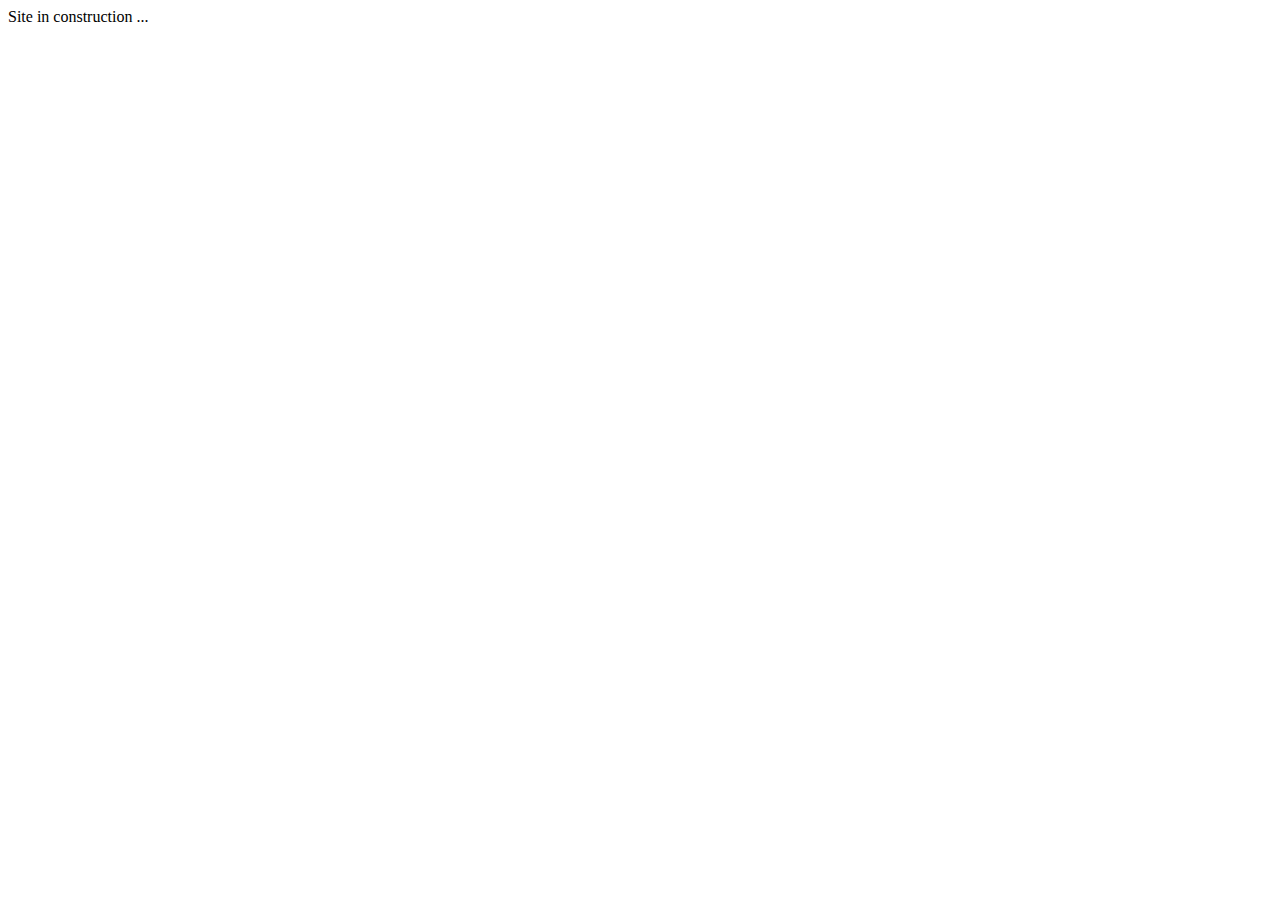
==== index.html @ 2bafac51 "index html" ====
<html lang="fr">
<head>
    <meta charset="UTF-8">
    <meta http-equiv="X-UA-Compatible" content="IE=edge">
    <meta name="viewport" content="width=device-width, initial-scale=1.0">
    <title>Le Sérendipiste</title>
</head>
<body>
    Site in construction ...
</body>
</html>
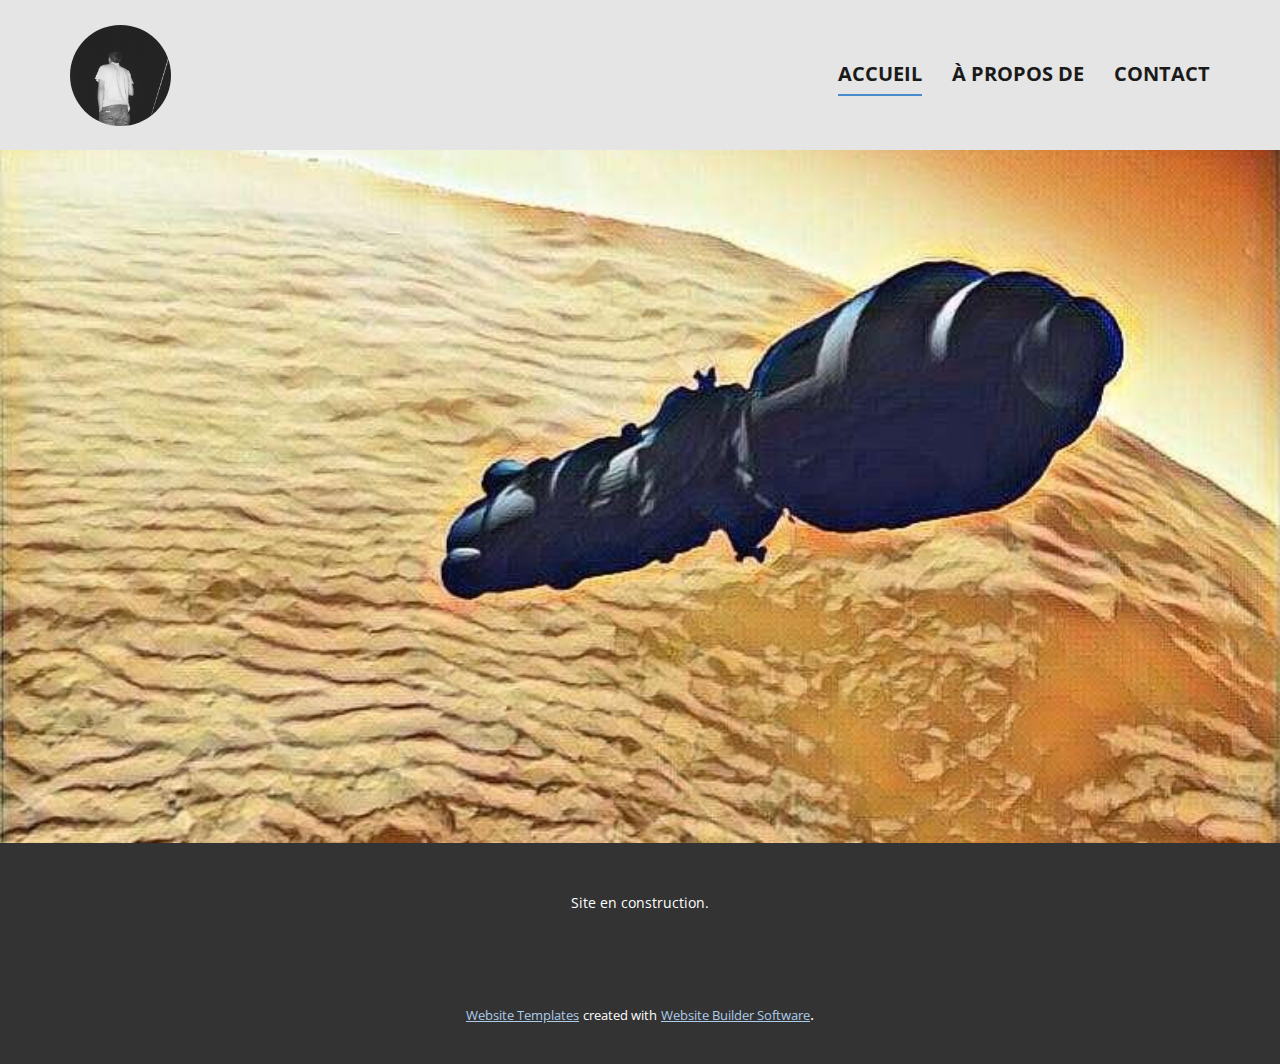
==== commit 5915bc5f: "new layout" ====
--- a/index.html
+++ b/index.html
@@ -1,11 +1,184 @@
-<html lang="fr">
-<head>
-    <meta charset="UTF-8">
-    <meta http-equiv="X-UA-Compatible" content="IE=edge">
-    <meta name="viewport" content="width=device-width, initial-scale=1.0">
-    <title>Le Sérendipiste</title>
-</head>
-<body>
-    Site in construction ...
-</body>
-</html>+<!DOCTYPE html>
+<html style="font-size: 16px;" lang="fr"><head>
+    <meta name="viewport" content="width=device-width, initial-scale=1.0">
+    <meta charset="utf-8">
+    <meta name="keywords" content="Sample Headline, Sample Headline">
+    <meta name="description" content="">
+    <title>Accueil</title>
+    <link rel="stylesheet" href="nicepage.css" media="screen">
+<link rel="stylesheet" href="Accueil.css" media="screen">
+    <script class="u-script" type="text/javascript" src="jquery.js" defer=""></script>
+    <script class="u-script" type="text/javascript" src="nicepage.js" defer=""></script>
+    <meta name="generator" content="Nicepage 5.11.4, nicepage.com">
+    <link id="u-theme-google-font" rel="stylesheet" href="https://fonts.googleapis.com/css?family=Roboto:100,100i,300,300i,400,400i,500,500i,700,700i,900,900i|Open+Sans:300,300i,400,400i,500,500i,600,600i,700,700i,800,800i">
+    
+    
+    <script type="application/ld+json">{
+		"@context": "http://schema.org",
+		"@type": "Organization",
+		"name": ""
+}</script>
+    <meta name="theme-color" content="#478ac9">
+    <meta property="og:title" content="Accueil">
+    <meta property="og:type" content="website">
+  <meta data-intl-tel-input-cdn-path="intlTelInput/"></head>
+  <body data-home-page="Accueil.html" data-home-page-title="Accueil" class="u-body u-xl-mode" data-lang="fr"><header class="u-clearfix u-grey-10 u-header u-header" id="sec-a1b4"><div class="u-clearfix u-sheet u-sheet-1">
+        <img class="u-image u-image-default u-image-1" src="/images/received_1129220407664744.jpg" alt="" data-image-width="1358" data-image-height="2048">
+        <img class="u-image u-image-default u-image-2" src="/images/received_1129220407664744.jpg" alt="" data-image-width="1358" data-image-height="2048">
+        <nav class="u-menu u-menu-one-level u-offcanvas u-menu-1">
+          <div class="menu-collapse" style="font-size: 1.25rem; letter-spacing: 0px; font-weight: 700; text-transform: uppercase;">
+            <a class="u-button-style u-custom-active-border-color u-custom-border u-custom-border-color u-custom-borders u-custom-hover-border-color u-custom-left-right-menu-spacing u-custom-padding-bottom u-custom-text-active-color u-custom-text-color u-custom-text-hover-color u-custom-top-bottom-menu-spacing u-nav-link u-text-active-palette-1-base u-text-hover-palette-2-base" href="#">
+              <svg class="u-svg-link" viewBox="0 0 24 24"><use xmlns:xlink="http://www.w3.org/1999/xlink" xlink:href="#menu-hamburger"></use></svg>
+              <svg class="u-svg-content" version="1.1" id="menu-hamburger" viewBox="0 0 16 16" x="0px" y="0px" xmlns:xlink="http://www.w3.org/1999/xlink" xmlns="http://www.w3.org/2000/svg"><g><rect y="1" width="16" height="2"></rect><rect y="7" width="16" height="2"></rect><rect y="13" width="16" height="2"></rect>
+</g></svg>
+            </a>
+          </div>
+          <div class="u-custom-menu u-nav-container">
+            <ul class="u-nav u-spacing-30 u-unstyled u-nav-1"><li class="u-nav-item"><a class="u-border-2 u-border-active-palette-1-base u-border-hover-palette-1-light-1 u-border-no-left u-border-no-right u-border-no-top u-button-style u-nav-link u-text-active-grey-90 u-text-grey-90 u-text-hover-grey-90" href="/Accueil.html" style="padding: 10px 0px;">Accueil</a>
+</li><li class="u-nav-item"><a class="u-border-2 u-border-active-palette-1-base u-border-hover-palette-1-light-1 u-border-no-left u-border-no-right u-border-no-top u-button-style u-nav-link u-text-active-grey-90 u-text-grey-90 u-text-hover-grey-90" href="/À-propos-de.html" style="padding: 10px 0px;">À propos de</a>
+</li><li class="u-nav-item"><a class="u-border-2 u-border-active-palette-1-base u-border-hover-palette-1-light-1 u-border-no-left u-border-no-right u-border-no-top u-button-style u-nav-link u-text-active-grey-90 u-text-grey-90 u-text-hover-grey-90" href="/Contact.html" style="padding: 10px 0px;">Contact</a>
+</li></ul>
+          </div>
+          <div class="u-custom-menu u-nav-container-collapse">
+            <div class="u-black u-container-style u-inner-container-layout u-opacity u-opacity-95 u-sidenav">
+              <div class="u-inner-container-layout u-sidenav-overflow">
+                <div class="u-menu-close"></div>
+                <ul class="u-align-center u-nav u-popupmenu-items u-unstyled u-nav-2"><li class="u-nav-item"><a class="u-button-style u-nav-link" href="/Accueil.html">Accueil</a>
+</li><li class="u-nav-item"><a class="u-button-style u-nav-link" href="/À-propos-de.html">À propos de</a>
+</li><li class="u-nav-item"><a class="u-button-style u-nav-link" href="/Contact.html">Contact</a>
+</li></ul>
+              </div>
+            </div>
+            <div class="u-black u-menu-overlay u-opacity u-opacity-70"></div>
+          </div>
+        </nav>
+        <img class="u-image u-image-circle u-image-3" src="/images/received_1129220407664744.jpg" alt="" data-image-width="1358" data-image-height="2048">
+      </div></header>
+    <section class="u-align-center u-clearfix u-container-align-center u-image u-section-1" id="sec-2440" data-image-width="768" data-image-height="1366">
+      <style data-mode="XXL">@media (max-width: 0px) {
+  .u-block-ff2b-2 {
+    min-height: 613px;
+  }
+  .u-block-ff2b-9 {
+    width: 758px;
+    min-height: 478px;
+    height: auto;
+    margin-top: 60px;
+    margin-bottom: 60px;
+    margin-left: auto;
+    margin-right: auto;
+  }
+  .u-block-ff2b-10 {
+    position: absolute;
+    bottom: 10px;
+    width: auto;
+    height: auto;
+  }
+  .u-block-ff2b-25 {
+    background-image: linear-gradient(0deg, rgba(0,0,0,0.4), rgba(0,0,0,0.4)), url("[data-uri]");
+    background-position: 50% 50%;
+  }
+  .u-block-ff2b-26 {
+    padding-top: 30px;
+    padding-bottom: 30px;
+    padding-left: 60px;
+    padding-right: 60px;
+  }
+  .u-block-ff2b-32 {
+    margin-top: 0;
+    margin-bottom: 0;
+    margin-left: auto;
+    margin-right: auto;
+  }
+  .u-block-ff2b-33 {
+    width: 409px;
+    margin-top: 20px;
+    margin-left: auto;
+    margin-right: auto;
+    margin-bottom: 0;
+  }
+  .u-block-ff2b-34 {
+    border-style: none;
+    font-weight: 700;
+    text-transform: uppercase;
+    font-size: 0.875rem;
+    letter-spacing: 1px;
+    background-image: none;
+    margin-top: 30px;
+    margin-left: auto;
+    margin-right: auto;
+    margin-bottom: 0;
+  }
+  .u-block-ff2b-35 {
+    background-image: linear-gradient(0deg, rgba(0,0,0,0.4), rgba(0,0,0,0.4)), url("[data-uri]");
+    background-position: 50% 50%;
+  }
+  .u-block-ff2b-36 {
+    padding-top: 30px;
+    padding-bottom: 30px;
+    padding-left: 60px;
+    padding-right: 60px;
+  }
+  .u-block-ff2b-37 {
+    margin-top: 0;
+    margin-bottom: 0;
+    margin-left: auto;
+    margin-right: auto;
+  }
+  .u-block-ff2b-38 {
+    width: 409px;
+    margin-top: 20px;
+    margin-left: auto;
+    margin-right: auto;
+    margin-bottom: 0;
+  }
+  .u-block-ff2b-39 {
+    border-style: none;
+    font-weight: 700;
+    text-transform: uppercase;
+    font-size: 0.875rem;
+    letter-spacing: 1px;
+    background-image: none;
+    margin-top: 30px;
+    margin-left: auto;
+    margin-right: auto;
+    margin-bottom: 0;
+  }
+  .u-block-ff2b-16 {
+    width: 38px;
+    height: 38px;
+    background-image: none;
+    left: -58px;
+    position: absolute;
+    right: auto;
+  }
+  .u-block-ff2b-7 {
+    width: 38px;
+    height: 38px;
+    background-image: none;
+    left: auto;
+    position: absolute;
+    right: -58px;
+  }
+}</style>
+      <div class="u-clearfix u-sheet u-sheet-1"></div>
+    </section>
+    
+    
+    <footer class="u-align-center u-clearfix u-footer u-grey-80 u-footer" id="sec-309f"><div class="u-clearfix u-sheet u-sheet-1">
+        <p class="u-small-text u-text u-text-variant u-text-1">Site en construction.<br>
+        </p>
+      </div></footer>
+    <section class="u-backlink u-clearfix u-grey-80">
+      <a class="u-link" href="https://nicepage.com/website-templates" target="_blank">
+        <span>Website Templates</span>
+      </a>
+      <p class="u-text">
+        <span>created with</span>
+      </p>
+      <a class="u-link" href="" target="_blank">
+        <span>Website Builder Software</span>
+      </a>. 
+    </section>
+  
+</body></html>--- a/nicepage.css
+++ b/nicepage.css
@@ -0,0 +1,41586 @@
+/*begin-commonstyles library*//*!
+ * froala_editor v4.0.6 (https://www.froala.com/wysiwyg-editor)
+ * License https://froala.com/wysiwyg-editor/terms/
+ * Copyright 2014-2021 Froala Labs
+ */
+
+.fr-clearfix::after {
+  clear: both;
+  display: block;
+  content: "";
+  height: 0; }
+
+.fr-hide-by-clipping {
+  position: absolute;
+  width: 1px;
+  height: 1px;
+  padding: 0;
+  margin: -1px;
+  overflow: hidden;
+  clip: rect(0, 0, 0, 0);
+  border: 0; }
+
+.fr-view img.fr-rounded, .fr-view .fr-img-caption.fr-rounded img {
+  border-radius: 10px;
+  -moz-border-radius: 10px;
+  -webkit-border-radius: 10px;
+  -moz-background-clip: padding;
+  -webkit-background-clip: padding-box;
+  background-clip: padding-box; }
+
+.fr-view img.fr-shadow, .fr-view .fr-img-caption.fr-shadow img {
+  -webkit-box-shadow: 10px 10px 5px 0px #cccccc;
+  -moz-box-shadow: 10px 10px 5px 0px #cccccc;
+  box-shadow: 10px 10px 5px 0px #cccccc; }
+
+.fr-view img.fr-bordered, .fr-view .fr-img-caption.fr-bordered img {
+  border: solid 5px #CCC; }
+
+.fr-view img.fr-bordered {
+  -webkit-box-sizing: content-box;
+  -moz-box-sizing: content-box;
+  box-sizing: content-box; }
+
+.fr-view .fr-img-caption.fr-bordered img {
+  -webkit-box-sizing: border-box;
+  -moz-box-sizing: border-box;
+  box-sizing: border-box; }
+
+.fr-view {
+  word-wrap: break-word; }
+  .fr-view span[style~="color:"] a {
+    color: inherit; }
+  .fr-view strong {
+    font-weight: 700; }
+  .fr-view table[border='0'] td:not([class]), .fr-view table[border='0'] th:not([class]), .fr-view table[border='0'] td[class=""], .fr-view table[border='0'] th[class=""] {
+    border-width: 0px; }
+  .fr-view table {
+    border: none;
+    border-collapse: collapse;
+    empty-cells: show;
+    max-width: 100%; }
+    .fr-view table td {
+      min-width: 5px; }
+    .fr-view table.fr-dashed-borders td, .fr-view table.fr-dashed-borders th {
+      border-style: dashed; }
+    .fr-view table.fr-alternate-rows tbody tr:nth-child(2n) {
+      background: whitesmoke; }
+    .fr-view table td, .fr-view table th {
+      border: 1px solid #DDD; }
+      .fr-view table td:empty, .fr-view table th:empty {
+        height: 20px; }
+      .fr-view table td.fr-highlighted, .fr-view table th.fr-highlighted {
+        border: 1px double red; }
+      .fr-view table td.fr-thick, .fr-view table th.fr-thick {
+        border-width: 2px; }
+    .fr-view table th {
+      background: #ececec; }
+  .fr-view hr {
+    clear: both;
+    user-select: none;
+    -o-user-select: none;
+    -moz-user-select: none;
+    -khtml-user-select: none;
+    -webkit-user-select: none;
+    -ms-user-select: none;
+    break-after: always;
+    page-break-after: always; }
+  .fr-view .fr-file {
+    position: relative; }
+    .fr-view .fr-file::after {
+      position: relative;
+      content: "\1F4CE";
+      font-weight: normal; }
+  .fr-view pre {
+    white-space: pre-wrap;
+    word-wrap: break-word;
+    overflow: visible; }
+/*  .fr-view[dir="rtl"] blockquote {
+    border-left: none;
+    border-right: solid 2px #5E35B1;
+    margin-right: 0;
+    padding-right: 5px;
+    padding-left: 0; }
+    .fr-view[dir="rtl"] blockquote blockquote {
+      border-color: #00BCD4; }
+      .fr-view[dir="rtl"] blockquote blockquote blockquote {
+        border-color: #43A047; }
+  .fr-view blockquote {
+    border-left: solid 2px #5E35B1;
+    margin-left: 0;
+    padding-left: 5px;
+    color: #5E35B1; }
+    .fr-view blockquote blockquote {
+      border-color: #00BCD4;
+      color: #00BCD4; }
+      .fr-view blockquote blockquote blockquote {
+        border-color: #43A047;
+        color: #43A047; } */
+  .fr-view span.fr-emoticon {
+    font-weight: normal;
+    font-family: "Apple Color Emoji","Segoe UI Emoji","NotoColorEmoji","Segoe UI Symbol","Android Emoji","EmojiSymbols";
+    display: inline;
+    line-height: 0; }
+    .fr-view span.fr-emoticon.fr-emoticon-img {
+      background-repeat: no-repeat !important;
+      font-size: inherit;
+      height: 1em;
+      width: 1em;
+      min-height: 20px;
+      min-width: 20px;
+      display: inline-block;
+      margin: -.1em .1em .1em;
+      line-height: 1;
+      vertical-align: middle; }
+  .fr-view .fr-text-gray {
+    color: #AAA !important; }
+  .fr-view .fr-text-bordered {
+    border-top: solid 1px #222;
+    border-bottom: solid 1px #222;
+    padding: 10px 0; }
+  .fr-view .fr-text-spaced {
+    letter-spacing: 1px; }
+  .fr-view .fr-text-uppercase {
+    text-transform: uppercase; }
+  .fr-view .fr-class-highlighted {
+    background-color: #ffff00; }
+  .fr-view .fr-class-code {
+    border-color: #cccccc;
+    border-radius: 2px;
+    -moz-border-radius: 2px;
+    -webkit-border-radius: 2px;
+    -moz-background-clip: padding;
+    -webkit-background-clip: padding-box;
+    background-clip: padding-box;
+    background: #f5f5f5;
+    padding: 10px;
+    font-family: "Courier New", Courier, monospace; }
+  .fr-view .fr-class-transparency {
+    opacity: 0.5; }
+  .fr-view img {
+    position: relative;
+    max-width: 100%; }
+    .fr-view img.fr-dib {
+      margin: 10px auto;
+      display: block;
+      float: none;
+      vertical-align: top; }
+      .fr-view img.fr-dib.fr-fil {
+        margin-left: 0;
+        text-align: left; }
+      .fr-view img.fr-dib.fr-fir {
+        margin-right: 0;
+        text-align: right; }
+    .fr-view img.fr-dii {
+      display: inline-block;
+      float: none;
+      vertical-align: bottom;
+      margin-left: 5px;
+      margin-right: 5px;
+      max-width: calc(100% - (2 * 5px)); }
+      .fr-view img.fr-dii.fr-fil {
+        float: left;
+        margin: 10px 15px 10px 0;
+        max-width: calc(100% - 5px); }
+      .fr-view img.fr-dii.fr-fir {
+        float: right;
+        margin: 10px 0 10px 15px;
+        max-width: calc(100% - 5px); }
+  .fr-view span.fr-img-caption {
+    position: relative;
+    max-width: 100%; }
+    .fr-view span.fr-img-caption.fr-dib {
+      margin: 5px auto;
+      display: block;
+      float: none;
+      vertical-align: top; }
+      .fr-view span.fr-img-caption.fr-dib.fr-fil {
+        margin-left: 0;
+        text-align: left; }
+      .fr-view span.fr-img-caption.fr-dib.fr-fir {
+        margin-right: 0;
+        text-align: right; }
+    .fr-view span.fr-img-caption.fr-dii {
+      display: inline-block;
+      float: none;
+      vertical-align: bottom;
+      margin-left: 5px;
+      margin-right: 5px;
+      max-width: calc(100% - (2 * 5px)); }
+      .fr-view span.fr-img-caption.fr-dii.fr-fil {
+        float: left;
+        margin: 5px 5px 5px 0;
+        max-width: calc(100% - 5px); }
+      .fr-view span.fr-img-caption.fr-dii.fr-fir {
+        float: right;
+        margin: 5px 0 5px 5px;
+        max-width: calc(100% - 5px); }
+  .fr-view .fr-video {
+    text-align: center;
+    position: relative; }
+    .fr-view .fr-video.fr-rv {
+      padding-bottom: 56.25%;
+      padding-top: 30px;
+      height: 0;
+      overflow: hidden; }
+      .fr-view .fr-video.fr-rv > iframe, .fr-view .fr-video.fr-rv object, .fr-view .fr-video.fr-rv embed {
+        position: absolute !important;
+        top: 0;
+        left: 0;
+        width: 100%;
+        height: 100%; }
+    .fr-view .fr-video > * {
+      -webkit-box-sizing: content-box;
+      -moz-box-sizing: content-box;
+      box-sizing: content-box;
+      max-width: 100%;
+      border: none; }
+    .fr-view .fr-video.fr-dvb {
+      display: block;
+      clear: both; }
+      .fr-view .fr-video.fr-dvb.fr-fvl {
+        text-align: left; }
+      .fr-view .fr-video.fr-dvb.fr-fvr {
+        text-align: right; }
+    .fr-view .fr-video.fr-dvi {
+      display: inline-block; }
+      .fr-view .fr-video.fr-dvi.fr-fvl {
+        float: left; }
+      .fr-view .fr-video.fr-dvi.fr-fvr {
+        float: right; }
+  .fr-view a.fr-strong {
+    font-weight: 700; }
+  .fr-view a.fr-green {
+    color: green; }
+  .fr-view .fr-img-caption {
+    text-align: center; }
+    .fr-view .fr-img-caption .fr-img-wrap {
+      padding: 0;
+      margin: auto;
+      text-align: center;
+      width: 100%; }
+      .fr-view .fr-img-caption .fr-img-wrap a {
+        display: block; }
+      .fr-view .fr-img-caption .fr-img-wrap img {
+        display: block;
+        margin: auto;
+        width: 100%; }
+      .fr-view .fr-img-caption .fr-img-wrap > span {
+        margin: auto;
+        display: block;
+        padding: 5px 5px 10px;
+        font-size: 14px;
+        font-weight: initial;
+        -webkit-box-sizing: border-box;
+        -moz-box-sizing: border-box;
+        box-sizing: border-box;
+        -webkit-opacity: 0.9;
+        -moz-opacity: 0.9;
+        opacity: 0.9;
+        -ms-filter: "progid:DXImageTransform.Microsoft.Alpha(Opacity=0)";
+        width: 100%;
+        text-align: center; }
+  .fr-view button.fr-rounded, .fr-view input.fr-rounded, .fr-view textarea.fr-rounded {
+    border-radius: 10px;
+    -moz-border-radius: 10px;
+    -webkit-border-radius: 10px;
+    -moz-background-clip: padding;
+    -webkit-background-clip: padding-box;
+    background-clip: padding-box; }
+  .fr-view button.fr-large, .fr-view input.fr-large, .fr-view textarea.fr-large {
+    font-size: 24px; }
+
+/**
+ * Image style.
+ */
+a.fr-view.fr-strong {
+  font-weight: 700; }
+a.fr-view.fr-green {
+  color: green; }
+
+/**
+ * Link style.
+ */
+img.fr-view {
+  position: relative;
+  max-width: 100%; }
+  img.fr-view.fr-dib {
+    margin: 5px auto;
+    display: block;
+    float: none;
+    vertical-align: top; }
+    img.fr-view.fr-dib.fr-fil {
+      margin-left: 0;
+      text-align: left; }
+    img.fr-view.fr-dib.fr-fir {
+      margin-right: 0;
+      text-align: right; }
+  img.fr-view.fr-dii {
+    display: inline-block;
+    float: none;
+    vertical-align: bottom;
+    margin-left: 5px;
+    margin-right: 5px;
+    max-width: calc(100% - (2 * 5px)); }
+    img.fr-view.fr-dii.fr-fil {
+      float: left;
+      margin: 5px 5px 5px 0;
+      max-width: calc(100% - 5px); }
+    img.fr-view.fr-dii.fr-fir {
+      float: right;
+      margin: 5px 0 5px 5px;
+      max-width: calc(100% - 5px); }
+
+span.fr-img-caption.fr-view {
+  position: relative;
+  max-width: 100%; }
+  span.fr-img-caption.fr-view.fr-dib {
+    margin: 5px auto;
+    display: block;
+    float: none;
+    vertical-align: top; }
+    span.fr-img-caption.fr-view.fr-dib.fr-fil {
+      margin-left: 0;
+      text-align: left; }
+    span.fr-img-caption.fr-view.fr-dib.fr-fir {
+      margin-right: 0;
+      text-align: right; }
+  span.fr-img-caption.fr-view.fr-dii {
+    display: inline-block;
+    float: none;
+    vertical-align: bottom;
+    margin-left: 5px;
+    margin-right: 5px;
+    max-width: calc(100% - (2 * 5px)); }
+    span.fr-img-caption.fr-view.fr-dii.fr-fil {
+      float: left;
+      margin: 5px 5px 5px 0;
+      max-width: calc(100% - 5px); }
+    span.fr-img-caption.fr-view.fr-dii.fr-fir {
+      float: right;
+      margin: 5px 0 5px 5px;
+      max-width: calc(100% - 5px); }
+/*end-commonstyles library*/@charset "UTF-8";
+.u-hidden-block {
+  visibility: hidden!important;
+}
+.u-locked-block {
+  pointer-events: none!important;
+}
+/*! normalize.css v4.1.1 | MIT License | github.com/necolas/normalize.css */
+html {
+  font-family: sans-serif;
+  -ms-text-size-adjust: 100%;
+  -webkit-text-size-adjust: 100%;
+}
+body {
+  margin: 0;
+}
+article,
+aside,
+details,
+figcaption,
+figure,
+footer,
+header,
+main,
+menu,
+nav,
+section,
+summary {
+  display: block;
+}
+audio,
+canvas,
+progress,
+video {
+  display: inline-block;
+}
+audio:not([controls]) {
+  display: none;
+  height: 0;
+}
+progress {
+  vertical-align: baseline;
+}
+template,
+[hidden] {
+  display: none;
+}
+a {
+  background-color: transparent;
+  -webkit-text-decoration-skip: objects;
+}
+a:active,
+a:hover {
+  outline-width: 0;
+}
+abbr[title] {
+  border-bottom: none;
+  text-decoration: underline;
+}
+b,
+strong {
+  font-weight: inherit;
+  font-weight: bold;
+}
+dfn {
+  font-style: italic;
+}
+h1 {
+  font-size: 2em;
+  margin: 0.67em 0;
+}
+mark {
+  background-color: #ff0;
+  color: #000;
+}
+small {
+  font-size: 80%;
+}
+sub,
+sup {
+  font-size: 75%;
+  line-height: 0;
+  position: relative;
+  vertical-align: baseline;
+}
+sub {
+  bottom: -0.25em;
+}
+sup {
+  top: -0.5em;
+}
+img {
+  border-style: none;
+}
+svg:not(:root) {
+  overflow: hidden;
+}
+code,
+kbd,
+pre,
+samp {
+  font-family: monospace,monospace;
+  font-size: 1em;
+}
+hr {
+  box-sizing: content-box;
+  height: 0;
+  overflow: visible;
+}
+button,
+input,
+optgroup,
+select,
+textarea {
+  color: inherit;
+  font: inherit;
+  margin: 0;
+}
+optgroup {
+  font-weight: 700;
+}
+button,
+input {
+  overflow: visible;
+}
+button,
+select {
+  text-transform: none;
+}
+button,
+html [type="button"],
+[type="reset"],
+[type="submit"] {
+  -webkit-appearance: button;
+}
+button::-moz-focus-inner,
+[type="button"]::-moz-focus-inner,
+[type="reset"]::-moz-focus-inner,
+[type="submit"]::-moz-focus-inner {
+  border-style: none;
+  padding: 0;
+}
+button:-moz-focusring,
+[type="button"]:-moz-focusring,
+[type="reset"]:-moz-focusring,
+[type="submit"]:-moz-focusring {
+  outline: 1px dotted ButtonText;
+}
+fieldset {
+  border: 1px solid silver;
+  margin: 0 2px;
+  padding: 0.35em 0.625em 0.75em;
+}
+legend {
+  box-sizing: border-box;
+  color: inherit;
+  display: table;
+  max-width: 100%;
+  padding: 0;
+  white-space: normal;
+}
+textarea {
+  overflow: auto;
+  outline: none;
+}
+button,
+select,
+input,
+textarea {
+  outline: none;
+}
+[type="checkbox"],
+[type="radio"] {
+  box-sizing: border-box;
+  padding: 0;
+}
+[type="number"]::-webkit-inner-spin-button,
+[type="number"]::-webkit-outer-spin-button {
+  height: auto;
+}
+[type="search"] {
+  -webkit-appearance: textfield;
+  outline-offset: -2px;
+}
+[type="search"]::-webkit-search-cancel-button,
+[type="search"]::-webkit-search-decoration {
+  -webkit-appearance: none;
+}
+::-webkit-input-placeholder {
+  color: inherit;
+  opacity: 0.54;
+}
+::-webkit-file-upload-button {
+  -webkit-appearance: button;
+  font: inherit;
+}
+ul,
+ol {
+  padding-left: 20px;
+}
+/* Fade effect */
+/* Over effect */
+/* Slide effect */
+/* Over and Slide effect */
+/* Flip Left effect */
+/* Flip Right effect */
+/* Flip Top effect */
+/* Flip Bottom effect */
+/* Wobble Left effect */
+/* Wobble Right effect */
+/* Wobble top effect */
+/* Wobble bottom effect */
+/* Zoom and Rotate Effects */
+/* Utility */
+.u-over-slide {
+  position: absolute;
+  left: 0;
+  top: 0;
+  width: 100%;
+  height: 100%;
+}
+.u-background-effect {
+  overflow: hidden;
+}
+.u-background-effect ~ .u-container-layout {
+  cursor: pointer;
+}
+/* Fade effect */
+.u-effect-fade .u-over-slide {
+  opacity: 0;
+  transition: all 500ms ease;
+}
+.u-effect-fade:hover .u-over-slide,
+.u-effect-fade.u-effect-active .u-over-slide {
+  opacity: 1;
+}
+/* Over effect */
+.u-effect-over-left .u-over-slide {
+  transform: translate(-100%, 0);
+  transition: all 500ms ease;
+}
+.u-effect-over-left:hover .u-over-slide,
+.u-effect-over-left.u-effect-active .u-over-slide {
+  transform: translate(0, 0);
+}
+.u-effect-over-right .u-over-slide {
+  transform: translate(100%, 0);
+  transition: all 500ms ease;
+}
+.u-effect-over-right:hover .u-over-slide,
+.u-effect-over-right.u-effect-active .u-over-slide {
+  transform: translate(0, 0);
+}
+.u-effect-over-top .u-over-slide {
+  transform: translate(0, -100%);
+  transition: all 500ms ease;
+}
+.u-effect-over-top:hover .u-over-slide,
+.u-effect-over-top.u-effect-active .u-over-slide {
+  transform: translate(0, 0);
+}
+.u-effect-over-bottom .u-over-slide {
+  transform: translate(0, 100%);
+  transition: all 500ms ease;
+}
+.u-effect-over-bottom:hover .u-over-slide,
+.u-effect-over-bottom.u-effect-active .u-over-slide {
+  transform: translate(0, 0);
+}
+.u-effect-over-topleft .u-over-slide {
+  transform: translate(-100%, -100%);
+  transition: all 500ms ease;
+}
+.u-effect-over-topleft:hover .u-over-slide,
+.u-effect-over-topleft.u-effect-active .u-over-slide {
+  transform: translate(0, 0);
+}
+.u-effect-over-topright .u-over-slide {
+  transform: translate(100%, -100%);
+  transition: all 500ms ease;
+}
+.u-effect-over-topright:hover .u-over-slide,
+.u-effect-over-topright.u-effect-active .u-over-slide {
+  transform: translate(0, 0);
+}
+.u-effect-over-bottomleft .u-over-slide {
+  transform: translate(-100%, 100%);
+  transition: all 500ms ease;
+}
+.u-effect-over-bottomleft:hover .u-over-slide,
+.u-effect-over-bottomleft.u-effect-active .u-over-slide {
+  transform: translate(0, 0);
+}
+.u-effect-over-bottomright .u-over-slide {
+  transform: translate(100%, 100%);
+  transition: all 500ms ease;
+}
+.u-effect-over-bottomright:hover .u-over-slide,
+.u-effect-over-bottomright.u-effect-active .u-over-slide {
+  transform: translate(0, 0);
+}
+/* Slide effect */
+.u-effect-slide-left .u-over-slide {
+  transform: translate(-100%, 0);
+  transition: all 500ms ease;
+}
+.u-effect-slide-left:hover .u-over-slide,
+.u-effect-slide-left.u-effect-active .u-over-slide {
+  transform: translate(0, 0);
+}
+.u-effect-slide-left .u-back-slide {
+  transition: all 500ms ease;
+}
+.u-effect-slide-left:hover .u-back-slide,
+.u-effect-slide-left.u-effect-active .u-back-slide {
+  transform: translate(100%, 0);
+}
+.u-effect-slide-right .u-over-slide {
+  transform: translate(100%, 0);
+  transition: all 500ms ease;
+}
+.u-effect-slide-right:hover .u-over-slide,
+.u-effect-slide-right.u-effect-active .u-over-slide {
+  transform: translate(0, 0);
+}
+.u-effect-slide-right .u-back-slide {
+  transition: all 500ms ease;
+}
+.u-effect-slide-right:hover .u-back-slide,
+.u-effect-slide-right.u-effect-active .u-back-slide {
+  transform: translate(-100%, 0);
+}
+.u-effect-slide-top .u-over-slide {
+  transform: translate(0, -100%);
+  transition: all 500ms ease;
+}
+.u-effect-slide-top:hover .u-over-slide,
+.u-effect-slide-top.u-effect-active .u-over-slide {
+  transform: translate(0, 0);
+}
+.u-effect-slide-top .u-back-slide {
+  transition: all 500ms ease;
+}
+.u-effect-slide-top:hover .u-back-slide,
+.u-effect-slide-top.u-effect-active .u-back-slide {
+  transform: translate(0, 100%);
+}
+.u-effect-slide-bottom .u-over-slide {
+  transform: translate(0, 100%);
+  transition: all 500ms ease;
+}
+.u-effect-slide-bottom:hover .u-over-slide,
+.u-effect-slide-bottom.u-effect-active .u-over-slide {
+  transform: translate(0, 0);
+}
+.u-effect-slide-bottom .u-back-slide {
+  transition: all 500ms ease;
+}
+.u-effect-slide-bottom:hover .u-back-slide,
+.u-effect-slide-bottom.u-effect-active .u-back-slide {
+  transform: translate(0, -100%);
+}
+.u-effect-slide-topleft .u-over-slide {
+  transform: translate(-100%, -100%);
+  transition: all 500ms ease;
+}
+.u-effect-slide-topleft:hover .u-over-slide,
+.u-effect-slide-topleft.u-effect-active .u-over-slide {
+  transform: translate(0, 0);
+}
+.u-effect-slide-topleft .u-back-slide {
+  transition: all 500ms ease;
+}
+.u-effect-slide-topleft:hover .u-back-slide,
+.u-effect-slide-topleft.u-effect-active .u-back-slide {
+  transform: translate(100%, 100%);
+}
+.u-effect-slide-topright .u-over-slide {
+  transform: translate(100%, -100%);
+  transition: all 500ms ease;
+}
+.u-effect-slide-topright:hover .u-over-slide,
+.u-effect-slide-topright.u-effect-active .u-over-slide {
+  transform: translate(0, 0);
+}
+.u-effect-slide-topright .u-back-slide {
+  transition: all 500ms ease;
+}
+.u-effect-slide-topright:hover .u-back-slide,
+.u-effect-slide-topright.u-effect-active .u-back-slide {
+  transform: translate(-100%, 100%);
+}
+.u-effect-slide-bottomleft .u-over-slide {
+  transform: translate(-100%, 100%);
+  transition: all 500ms ease;
+}
+.u-effect-slide-bottomleft:hover .u-over-slide,
+.u-effect-slide-bottomleft.u-effect-active .u-over-slide {
+  transform: translate(0, 0);
+}
+.u-effect-slide-bottomleft .u-back-slide {
+  transition: all 500ms ease;
+}
+.u-effect-slide-bottomleft:hover .u-back-slide,
+.u-effect-slide-bottomleft.u-effect-active .u-back-slide {
+  transform: translate(100%, -100%);
+}
+.u-effect-slide-bottomright .u-over-slide {
+  transform: translate(100%, 100%);
+  transition: all 500ms ease;
+}
+.u-effect-slide-bottomright:hover .u-over-slide,
+.u-effect-slide-bottomright.u-effect-active .u-over-slide {
+  transform: translate(0, 0);
+}
+.u-effect-slide-bottomright .u-back-slide {
+  transition: all 500ms ease;
+}
+.u-effect-slide-bottomright:hover .u-back-slide,
+.u-effect-slide-bottomright.u-effect-active .u-back-slide {
+  transform: translate(-100%, -100%);
+}
+/* Flip */
+.u-effect-flip-left,
+.u-effect-flip-left .u-slidesWrapper {
+  perspective: 300px;
+}
+.u-effect-flip-left .u-over-slide {
+  opacity: 0;
+  transform: rotateY(180deg);
+  transform-origin: center left;
+  transition: transform 500ms ease, transform-origin 500ms ease, opacity 0ms ease 500ms;
+}
+.u-effect-flip-left:hover .u-over-slide,
+.u-effect-flip-left.u-effect-active .u-over-slide {
+  opacity: 1;
+  transform: rotateY(0deg);
+  transition: transform 500ms ease, transform-origin 500ms ease;
+}
+.u-effect-flip-right,
+.u-effect-flip-right .u-slidesWrapper {
+  perspective: 300px;
+}
+.u-effect-flip-right .u-over-slide {
+  opacity: 0;
+  transform: rotateY(-180deg);
+  transform-origin: center right;
+  transition: transform 500ms ease, transform-origin 500ms ease, opacity 0ms ease 500ms;
+}
+.u-effect-flip-right:hover .u-over-slide,
+.u-effect-flip-right.u-effect-active .u-over-slide {
+  opacity: 1;
+  transform: rotateY(0deg);
+  transition: transform 500ms ease, transform-origin 500ms ease;
+}
+.u-effect-flip-top,
+.u-effect-flip-top .u-slidesWrapper {
+  perspective: 300px;
+}
+.u-effect-flip-top .u-over-slide {
+  opacity: 0;
+  transform: rotateX(-180deg);
+  transform-origin: center top;
+  transition: transform 500ms ease, transform-origin 500ms ease, opacity 0ms ease 500ms;
+}
+.u-effect-flip-top:hover .u-over-slide,
+.u-effect-flip-top.u-effect-active .u-over-slide {
+  opacity: 1;
+  transform: rotateX(0deg);
+  transition: transform 500ms ease, transform-origin 500ms ease;
+}
+.u-effect-flip-bottom,
+.u-effect-flip-bottom .u-slidesWrapper {
+  perspective: 300px;
+}
+.u-effect-flip-bottom .u-over-slide {
+  opacity: 0;
+  transform: rotateX(180deg);
+  transform-origin: center bottom;
+  transition: transform 500ms ease, transform-origin 500ms ease, opacity 0ms ease 500ms;
+}
+.u-effect-flip-bottom:hover .u-over-slide,
+.u-effect-flip-bottom.u-effect-active .u-over-slide {
+  opacity: 1;
+  transform: rotateX(0deg);
+  transition: transform 500ms ease, transform-origin 500ms ease;
+}
+/* Wooble */
+.u-effect-wobble-left,
+.u-effect-wobble-left .u-slidesWrapper {
+  perspective: 300px;
+}
+.u-effect-wobble-left .u-over-slide {
+  opacity: 0;
+  transform: rotateY(130deg);
+  transform-origin: center left;
+  transition: transform 500ms ease, transform-origin 500ms ease, opacity 0ms ease 500ms;
+}
+.u-effect-wobble-left:hover .u-over-slide,
+.u-effect-wobble-left.u-effect-active .u-over-slide {
+  opacity: 1;
+  transform: rotateY(0deg);
+  transform-origin: center right;
+  transition: transform 500ms ease, transform-origin 500ms ease;
+}
+.u-effect-wobble-right,
+.u-effect-wobble-right .u-slidesWrapper {
+  perspective: 300px;
+}
+.u-effect-wobble-right .u-over-slide {
+  opacity: 0;
+  transform: rotateY(-130deg);
+  transform-origin: center right;
+  transition: transform 500ms ease, transform-origin 500ms ease, opacity 0ms ease 500ms;
+}
+.u-effect-wobble-right:hover .u-over-slide,
+.u-effect-wobble-right.u-effect-active .u-over-slide {
+  opacity: 1;
+  transform: rotateY(0deg);
+  transform-origin: center left;
+  transition: transform 500ms ease, transform-origin 500ms ease;
+}
+.u-effect-wobble-top,
+.u-effect-wobble-top .u-slidesWrapper {
+  perspective: 300px;
+}
+.u-effect-wobble-top .u-over-slide {
+  opacity: 0;
+  transform: rotateX(-130deg);
+  transform-origin: center top;
+  transition: transform 500ms ease, transform-origin 500ms ease, opacity 0ms ease 500ms;
+}
+.u-effect-wobble-top:hover .u-over-slide,
+.u-effect-wobble-top.u-effect-active .u-over-slide {
+  opacity: 1;
+  transform: rotateX(0deg);
+  transform-origin: center bottom;
+  transition: transform 500ms ease, transform-origin 500ms ease;
+}
+.u-effect-wobble-bottom,
+.u-effect-wobble-bottom .u-slidesWrapper {
+  perspective: 300px;
+}
+.u-effect-wobble-bottom .u-over-slide {
+  opacity: 0;
+  transform: rotateX(130deg);
+  transform-origin: center bottom;
+  transition: transform 500ms ease, transform-origin 500ms ease, opacity 0ms ease 500ms;
+}
+.u-effect-wobble-bottom:hover .u-over-slide,
+.u-effect-wobble-bottom.u-effect-active .u-over-slide {
+  opacity: 1;
+  transform: rotateX(0deg);
+  transform-origin: center top;
+  transition: transform 500ms ease, transform-origin 500ms ease;
+}
+/* Zoom */
+.u-effect-zoom .u-over-slide {
+  transition: transform 500ms ease;
+  transform: scale(0, 0);
+}
+.u-effect-zoom:hover .u-over-slide,
+.u-effect-zoom.u-effect-active .u-over-slide {
+  transform: scale(1, 1);
+}
+.u-effect-hover-zoom .u-back-slide,
+.u-effect-hover-zoom .u-background-effect-image {
+  transition: transform 500ms ease;
+  transform: scale(1);
+}
+.u-effect-hover-zoom:hover .u-back-slide,
+.u-effect-hover-zoom:hover .u-background-effect-image,
+.u-effect-hover-zoom.u-effect-active .u-back-slide,
+.u-effect-hover-zoom.u-effect-active .u-background-effect-image {
+  transform: scale(var(--effect-scale));
+}
+.u-effect-hover-zoomOut .u-back-slide,
+.u-effect-hover-zoomOut .u-background-effect-image {
+  transition: transform 500ms ease;
+  transform: scale(var(--effect-scale));
+}
+.u-effect-hover-zoomOut:hover .u-back-slide,
+.u-effect-hover-zoomOut:hover .u-background-effect-image,
+.u-effect-hover-zoomOut.u-effect-active .u-back-slide,
+.u-effect-hover-zoomOut.u-effect-active .u-background-effect-image {
+  transform: scale(1);
+}
+.u-effect-hover-liftUp > .u-background-effect {
+  overflow: visible;
+}
+.u-effect-hover-liftUp .u-back-slide,
+.u-effect-hover-liftUp .u-background-effect-image {
+  transition: transform 500ms ease;
+  transform: scale(1);
+}
+.u-effect-hover-liftUp:hover .u-back-slide,
+.u-effect-hover-liftUp.u-effect-active .u-back-slide,
+.u-effect-hover-liftUp:hover .u-background-effect-image,
+.u-effect-hover-liftUp.u-effect-active .u-background-effect-image {
+  transform: scale(var(--effect-scale));
+  z-index: 1;
+}
+.u-effect-hover-liftUp:hover > .u-container-layout {
+  z-index: 2;
+}
+.u-effect-zoom-rotate .u-over-slide {
+  transition: transform 500ms ease;
+  transform: rotate(0deg) scale(0, 0);
+}
+.u-effect-zoom-rotate:hover .u-over-slide,
+.u-effect-zoom-rotate.u-effect-active .u-over-slide {
+  transform: rotate(360deg) scale(1, 1);
+}
+.u-effect-zoom-rotateX .u-over-slide {
+  transition: transform 500ms ease;
+  transform: rotateX(0deg) scale(0, 0);
+}
+.u-effect-zoom-rotateX:hover .u-over-slide,
+.u-effect-zoom-rotateX.u-effect-active .u-over-slide {
+  transform: rotateX(360deg) scale(1, 1);
+}
+.u-effect-zoom-rotateY .u-over-slide {
+  transition: transform 500ms ease;
+  transform: rotateY(0deg) scale(0, 0);
+}
+.u-effect-zoom-rotateY:hover .u-over-slide,
+.u-effect-zoom-rotateY.u-effect-active .u-over-slide {
+  transform: rotateY(360deg) scale(1, 1);
+}
+.u-effect-hover-slide .u-back-image,
+.u-effect-hover-slide .u-background-effect-image {
+  transition-duration: 500ms;
+  transition-timing-function: ease;
+  transition-property: left, right, top, bottom;
+}
+.u-effect-hover-slide .u-effect-hover-slide-direction-right {
+  left: auto;
+}
+.u-effect-hover-slide .u-effect-hover-slide-direction-up {
+  top: auto;
+}
+.u-effect-hover-slide:hover .u-back-image.u-effect-hover-slide-direction-left,
+.u-effect-hover-slide:hover .u-background-effect-image.u-effect-hover-slide-direction-left,
+.u-effect-hover-slide.u-effect-active .u-back-image.u-effect-hover-slide-direction-left,
+.u-effect-hover-slide.u-effect-active .u-background-effect-image.u-effect-hover-slide-direction-left {
+  left: 0 !important;
+}
+.u-effect-hover-slide:hover .u-back-image.u-effect-hover-slide-direction-right,
+.u-effect-hover-slide:hover .u-background-effect-image.u-effect-hover-slide-direction-right,
+.u-effect-hover-slide.u-effect-active .u-back-image.u-effect-hover-slide-direction-right,
+.u-effect-hover-slide.u-effect-active .u-background-effect-image.u-effect-hover-slide-direction-right {
+  right: 0 !important;
+}
+.u-effect-hover-slide:hover .u-back-image.u-effect-hover-slide-direction-up,
+.u-effect-hover-slide:hover .u-background-effect-image.u-effect-hover-slide-direction-up,
+.u-effect-hover-slide.u-effect-active .u-back-image.u-effect-hover-slide-direction-up,
+.u-effect-hover-slide.u-effect-active .u-background-effect-image.u-effect-hover-slide-direction-up {
+  bottom: 0 !important;
+}
+.u-effect-hover-slide:hover .u-back-image.u-effect-hover-slide-direction-down,
+.u-effect-hover-slide:hover .u-background-effect-image.u-effect-hover-slide-direction-down,
+.u-effect-hover-slide.u-effect-active .u-back-image.u-effect-hover-slide-direction-down,
+.u-effect-hover-slide.u-effect-active .u-background-effect-image.u-effect-hover-slide-direction-down {
+  top: 0 !important;
+}
+.u-btn {
+  /*display: inline-block;*/
+  display: table;
+  /*TODO maye need another solution for negative marin*/
+  cursor: pointer;
+  color: inherit;
+  font-size: inherit;
+  font-family: inherit;
+  line-height: inherit;
+  letter-spacing: inherit;
+  text-transform: inherit;
+  font-style: inherit;
+  font-weight: inherit;
+  text-decoration: none;
+  border: 0 none transparent;
+  outline-width: 0;
+  background-color: transparent;
+  margin: 0;
+  -webkit-text-decoration-skip: objects;
+  font-style: initial;
+  white-space: nowrap;
+  -webkit-user-select: none;
+      -ms-user-select: none;
+          user-select: none;
+  vertical-align: middle;
+  text-align: center;
+  padding: 10px 30px;
+  border-radius: 0;
+  --border-radius: 0;
+  align-self: flex-start;
+}
+.u-btn:focus,
+.u-btn:active:focus,
+.u-btn.active:focus {
+  outline: thin dotted;
+  outline: 5px auto -webkit-focus-ring-color;
+  outline-offset: -2px;
+}
+.u-btn:hover,
+.u-btn:focus {
+  text-decoration: none;
+}
+.u-btn:active,
+.u-btn.active {
+  outline: 0;
+  background-image: none;
+}
+.u-btn.disabled,
+.u-btn[disabled] {
+  opacity: 0.6;
+}
+.u-btn-circle {
+  border-radius: 50%;
+}
+.u-button-style.u-border-no-right.u-border-no-left.u-border-no-bottom,
+.u-button-style.u-border-no-top.u-border-no-left.u-border-no-bottom,
+.u-button-style.u-border-no-top.u-border-no-right.u-border-no-bottom,
+.u-button-style.u-border-no-top.u-border-no-right.u-border-no-left,
+.u-btn-rectangle {
+  border-radius: 0 !important;
+}
+.u-text a,
+.u-post-content a,
+.u-tab-item a,
+.u-nav-item a {
+  font-size: inherit;
+  font-family: inherit;
+  line-height: inherit;
+  letter-spacing: inherit;
+  text-transform: inherit;
+}
+.u-text:not(ul):not(ol):not(p):not(.u-post-content):not(.u-block-content):not(.u-product-desc):not(.u-cart-block-content):not(.u-checkout-block-content) a {
+  color: inherit;
+}
+.u-text:not(ul):not(ol):not(p):not(.u-post-content):not(.u-block-content):not(.u-product-desc):not(.u-cart-block-content):not(.u-checkout-block-content) a,
+.u-text:not(ul):not(ol):not(p):not(.u-post-content):not(.u-block-content):not(.u-product-desc):not(.u-cart-block-content):not(.u-checkout-block-content) a:hover {
+  text-decoration: none;
+}
+.u-link,
+a {
+  border-top-width: 0;
+  border-left-width: 0;
+  border-right-width: 0;
+}
+.u-link {
+  display: table;
+  border-style: solid;
+  border-bottom-width: 0;
+  white-space: nowrap;
+  align-self: flex-start;
+}
+.u-link,
+.u-link:hover,
+.u-link:focus {
+  text-decoration: none;
+}
+.u-link:focus,
+.u-link:active:focus,
+.u-link.active:focus {
+  outline: thin dotted;
+  outline: 5px auto -webkit-focus-ring-color;
+  outline-offset: -2px;
+}
+.u-underline,
+.u-underline:hover {
+  text-decoration: underline;
+  border-bottom-width: 0;
+}
+.u-no-underline,
+.u-no-underline:hover {
+  text-decoration: none;
+  border-bottom-width: 0;
+}
+.u-block-content > :first-child,
+.u-product-desc > :first-child,
+.u-product-tab-pane > :first-child,
+.u-post-content > :first-child {
+  margin-top: 0;
+}
+.u-block-content > :last-child,
+.u-product-desc > :last-child,
+.u-product-tab-pane > :last-child,
+.u-post-content > :last-child {
+  margin-bottom: 0;
+}
+.u-block-content p,
+.u-product-desc p,
+.u-product-tab-pane p,
+.u-post-content p {
+  text-decoration: inherit !important;
+  color: inherit !important;
+  font-style: inherit !important;
+  font-size: inherit !important;
+  font-weight: inherit !important;
+  font-family: inherit !important;
+  line-height: inherit !important;
+  letter-spacing: inherit !important;
+  text-transform: inherit !important;
+}
+.u-logo {
+  color: inherit;
+  font-size: inherit;
+  font-family: inherit;
+  line-height: inherit;
+  letter-spacing: inherit;
+  text-transform: inherit;
+  font-style: inherit;
+  font-weight: inherit;
+  text-decoration: none;
+  border: 0 none transparent;
+  outline-width: 0;
+  background-color: transparent;
+  margin: 0;
+  -webkit-text-decoration-skip: objects;
+}
+.u-image.u-logo {
+  display: table;
+  white-space: nowrap;
+}
+.u-image.u-logo img {
+  display: block;
+}
+.u-form-horizontal {
+  display: flex;
+  flex-flow: row;
+  align-items: center;
+  flex-grow: 1;
+}
+.u-input {
+  display: block;
+  width: 100%;
+  padding: 10px 12px;
+  background-image: none;
+  background-clip: padding-box;
+  border-width: 0;
+  border-radius: 3px;
+  transition: border-color ease-in-out 0.15s, box-shadow ease-in-out 0.15s;
+  background-color: transparent;
+  color: inherit;
+  height: auto;
+}
+.u-form-horizontal .u-form-group:not(.u-label-top) label,
+.u-form-horizontal .u-form-group:not(.u-label-top) input,
+.u-form-horizontal .u-form-select-wrapper,
+.u-form-horizontal .u-form-radio-button-wrapper {
+  display: flex;
+  align-items: center;
+  justify-content: center;
+  margin-bottom: 0;
+  flex-grow: 1;
+}
+.u-form-vertical {
+  display: flex;
+  flex-wrap: wrap;
+  align-items: flex-end;
+}
+.u-form-vertical.u-form-spacing-50,
+.u-form-vertical.u-form-spacing-50 .u-form-step {
+  margin-left: -50px;
+  width: calc(100% +  50px);
+}
+.u-form-vertical.u-form-spacing-50 .u-form-group,
+.u-form-vertical.u-form-spacing-50 .u-form-step .u-form-group {
+  margin-bottom: 50px;
+}
+.u-form-vertical.u-form-spacing-50 .u-form-group:not(.u-image):not(.u-form-progress),
+.u-form-vertical.u-form-spacing-50 .u-form-step .u-form-group:not(.u-image):not(.u-form-progress) {
+  padding-left: 50px;
+}
+.u-form-vertical.u-form-spacing-50 .u-form-group.u-image,
+.u-form-vertical.u-form-spacing-50 .u-form-step .u-form-group.u-image {
+  margin-left: 50px !important;
+}
+.u-form-vertical.u-form-spacing-50 .u-form-group.u-form-line,
+.u-form-vertical.u-form-spacing-50 .u-form-step .u-form-group.u-form-line {
+  margin-left: 50px;
+}
+.u-form-vertical.u-form-spacing-49,
+.u-form-vertical.u-form-spacing-49 .u-form-step {
+  margin-left: -49px;
+  width: calc(100% +  49px);
+}
+.u-form-vertical.u-form-spacing-49 .u-form-group,
+.u-form-vertical.u-form-spacing-49 .u-form-step .u-form-group {
+  margin-bottom: 49px;
+}
+.u-form-vertical.u-form-spacing-49 .u-form-group:not(.u-image):not(.u-form-progress),
+.u-form-vertical.u-form-spacing-49 .u-form-step .u-form-group:not(.u-image):not(.u-form-progress) {
+  padding-left: 49px;
+}
+.u-form-vertical.u-form-spacing-49 .u-form-group.u-image,
+.u-form-vertical.u-form-spacing-49 .u-form-step .u-form-group.u-image {
+  margin-left: 49px !important;
+}
+.u-form-vertical.u-form-spacing-49 .u-form-group.u-form-line,
+.u-form-vertical.u-form-spacing-49 .u-form-step .u-form-group.u-form-line {
+  margin-left: 49px;
+}
+.u-form-vertical.u-form-spacing-48,
+.u-form-vertical.u-form-spacing-48 .u-form-step {
+  margin-left: -48px;
+  width: calc(100% +  48px);
+}
+.u-form-vertical.u-form-spacing-48 .u-form-group,
+.u-form-vertical.u-form-spacing-48 .u-form-step .u-form-group {
+  margin-bottom: 48px;
+}
+.u-form-vertical.u-form-spacing-48 .u-form-group:not(.u-image):not(.u-form-progress),
+.u-form-vertical.u-form-spacing-48 .u-form-step .u-form-group:not(.u-image):not(.u-form-progress) {
+  padding-left: 48px;
+}
+.u-form-vertical.u-form-spacing-48 .u-form-group.u-image,
+.u-form-vertical.u-form-spacing-48 .u-form-step .u-form-group.u-image {
+  margin-left: 48px !important;
+}
+.u-form-vertical.u-form-spacing-48 .u-form-group.u-form-line,
+.u-form-vertical.u-form-spacing-48 .u-form-step .u-form-group.u-form-line {
+  margin-left: 48px;
+}
+.u-form-vertical.u-form-spacing-47,
+.u-form-vertical.u-form-spacing-47 .u-form-step {
+  margin-left: -47px;
+  width: calc(100% +  47px);
+}
+.u-form-vertical.u-form-spacing-47 .u-form-group,
+.u-form-vertical.u-form-spacing-47 .u-form-step .u-form-group {
+  margin-bottom: 47px;
+}
+.u-form-vertical.u-form-spacing-47 .u-form-group:not(.u-image):not(.u-form-progress),
+.u-form-vertical.u-form-spacing-47 .u-form-step .u-form-group:not(.u-image):not(.u-form-progress) {
+  padding-left: 47px;
+}
+.u-form-vertical.u-form-spacing-47 .u-form-group.u-image,
+.u-form-vertical.u-form-spacing-47 .u-form-step .u-form-group.u-image {
+  margin-left: 47px !important;
+}
+.u-form-vertical.u-form-spacing-47 .u-form-group.u-form-line,
+.u-form-vertical.u-form-spacing-47 .u-form-step .u-form-group.u-form-line {
+  margin-left: 47px;
+}
+.u-form-vertical.u-form-spacing-46,
+.u-form-vertical.u-form-spacing-46 .u-form-step {
+  margin-left: -46px;
+  width: calc(100% +  46px);
+}
+.u-form-vertical.u-form-spacing-46 .u-form-group,
+.u-form-vertical.u-form-spacing-46 .u-form-step .u-form-group {
+  margin-bottom: 46px;
+}
+.u-form-vertical.u-form-spacing-46 .u-form-group:not(.u-image):not(.u-form-progress),
+.u-form-vertical.u-form-spacing-46 .u-form-step .u-form-group:not(.u-image):not(.u-form-progress) {
+  padding-left: 46px;
+}
+.u-form-vertical.u-form-spacing-46 .u-form-group.u-image,
+.u-form-vertical.u-form-spacing-46 .u-form-step .u-form-group.u-image {
+  margin-left: 46px !important;
+}
+.u-form-vertical.u-form-spacing-46 .u-form-group.u-form-line,
+.u-form-vertical.u-form-spacing-46 .u-form-step .u-form-group.u-form-line {
+  margin-left: 46px;
+}
+.u-form-vertical.u-form-spacing-45,
+.u-form-vertical.u-form-spacing-45 .u-form-step {
+  margin-left: -45px;
+  width: calc(100% +  45px);
+}
+.u-form-vertical.u-form-spacing-45 .u-form-group,
+.u-form-vertical.u-form-spacing-45 .u-form-step .u-form-group {
+  margin-bottom: 45px;
+}
+.u-form-vertical.u-form-spacing-45 .u-form-group:not(.u-image):not(.u-form-progress),
+.u-form-vertical.u-form-spacing-45 .u-form-step .u-form-group:not(.u-image):not(.u-form-progress) {
+  padding-left: 45px;
+}
+.u-form-vertical.u-form-spacing-45 .u-form-group.u-image,
+.u-form-vertical.u-form-spacing-45 .u-form-step .u-form-group.u-image {
+  margin-left: 45px !important;
+}
+.u-form-vertical.u-form-spacing-45 .u-form-group.u-form-line,
+.u-form-vertical.u-form-spacing-45 .u-form-step .u-form-group.u-form-line {
+  margin-left: 45px;
+}
+.u-form-vertical.u-form-spacing-44,
+.u-form-vertical.u-form-spacing-44 .u-form-step {
+  margin-left: -44px;
+  width: calc(100% +  44px);
+}
+.u-form-vertical.u-form-spacing-44 .u-form-group,
+.u-form-vertical.u-form-spacing-44 .u-form-step .u-form-group {
+  margin-bottom: 44px;
+}
+.u-form-vertical.u-form-spacing-44 .u-form-group:not(.u-image):not(.u-form-progress),
+.u-form-vertical.u-form-spacing-44 .u-form-step .u-form-group:not(.u-image):not(.u-form-progress) {
+  padding-left: 44px;
+}
+.u-form-vertical.u-form-spacing-44 .u-form-group.u-image,
+.u-form-vertical.u-form-spacing-44 .u-form-step .u-form-group.u-image {
+  margin-left: 44px !important;
+}
+.u-form-vertical.u-form-spacing-44 .u-form-group.u-form-line,
+.u-form-vertical.u-form-spacing-44 .u-form-step .u-form-group.u-form-line {
+  margin-left: 44px;
+}
+.u-form-vertical.u-form-spacing-43,
+.u-form-vertical.u-form-spacing-43 .u-form-step {
+  margin-left: -43px;
+  width: calc(100% +  43px);
+}
+.u-form-vertical.u-form-spacing-43 .u-form-group,
+.u-form-vertical.u-form-spacing-43 .u-form-step .u-form-group {
+  margin-bottom: 43px;
+}
+.u-form-vertical.u-form-spacing-43 .u-form-group:not(.u-image):not(.u-form-progress),
+.u-form-vertical.u-form-spacing-43 .u-form-step .u-form-group:not(.u-image):not(.u-form-progress) {
+  padding-left: 43px;
+}
+.u-form-vertical.u-form-spacing-43 .u-form-group.u-image,
+.u-form-vertical.u-form-spacing-43 .u-form-step .u-form-group.u-image {
+  margin-left: 43px !important;
+}
+.u-form-vertical.u-form-spacing-43 .u-form-group.u-form-line,
+.u-form-vertical.u-form-spacing-43 .u-form-step .u-form-group.u-form-line {
+  margin-left: 43px;
+}
+.u-form-vertical.u-form-spacing-42,
+.u-form-vertical.u-form-spacing-42 .u-form-step {
+  margin-left: -42px;
+  width: calc(100% +  42px);
+}
+.u-form-vertical.u-form-spacing-42 .u-form-group,
+.u-form-vertical.u-form-spacing-42 .u-form-step .u-form-group {
+  margin-bottom: 42px;
+}
+.u-form-vertical.u-form-spacing-42 .u-form-group:not(.u-image):not(.u-form-progress),
+.u-form-vertical.u-form-spacing-42 .u-form-step .u-form-group:not(.u-image):not(.u-form-progress) {
+  padding-left: 42px;
+}
+.u-form-vertical.u-form-spacing-42 .u-form-group.u-image,
+.u-form-vertical.u-form-spacing-42 .u-form-step .u-form-group.u-image {
+  margin-left: 42px !important;
+}
+.u-form-vertical.u-form-spacing-42 .u-form-group.u-form-line,
+.u-form-vertical.u-form-spacing-42 .u-form-step .u-form-group.u-form-line {
+  margin-left: 42px;
+}
+.u-form-vertical.u-form-spacing-41,
+.u-form-vertical.u-form-spacing-41 .u-form-step {
+  margin-left: -41px;
+  width: calc(100% +  41px);
+}
+.u-form-vertical.u-form-spacing-41 .u-form-group,
+.u-form-vertical.u-form-spacing-41 .u-form-step .u-form-group {
+  margin-bottom: 41px;
+}
+.u-form-vertical.u-form-spacing-41 .u-form-group:not(.u-image):not(.u-form-progress),
+.u-form-vertical.u-form-spacing-41 .u-form-step .u-form-group:not(.u-image):not(.u-form-progress) {
+  padding-left: 41px;
+}
+.u-form-vertical.u-form-spacing-41 .u-form-group.u-image,
+.u-form-vertical.u-form-spacing-41 .u-form-step .u-form-group.u-image {
+  margin-left: 41px !important;
+}
+.u-form-vertical.u-form-spacing-41 .u-form-group.u-form-line,
+.u-form-vertical.u-form-spacing-41 .u-form-step .u-form-group.u-form-line {
+  margin-left: 41px;
+}
+.u-form-vertical.u-form-spacing-40,
+.u-form-vertical.u-form-spacing-40 .u-form-step {
+  margin-left: -40px;
+  width: calc(100% +  40px);
+}
+.u-form-vertical.u-form-spacing-40 .u-form-group,
+.u-form-vertical.u-form-spacing-40 .u-form-step .u-form-group {
+  margin-bottom: 40px;
+}
+.u-form-vertical.u-form-spacing-40 .u-form-group:not(.u-image):not(.u-form-progress),
+.u-form-vertical.u-form-spacing-40 .u-form-step .u-form-group:not(.u-image):not(.u-form-progress) {
+  padding-left: 40px;
+}
+.u-form-vertical.u-form-spacing-40 .u-form-group.u-image,
+.u-form-vertical.u-form-spacing-40 .u-form-step .u-form-group.u-image {
+  margin-left: 40px !important;
+}
+.u-form-vertical.u-form-spacing-40 .u-form-group.u-form-line,
+.u-form-vertical.u-form-spacing-40 .u-form-step .u-form-group.u-form-line {
+  margin-left: 40px;
+}
+.u-form-vertical.u-form-spacing-39,
+.u-form-vertical.u-form-spacing-39 .u-form-step {
+  margin-left: -39px;
+  width: calc(100% +  39px);
+}
+.u-form-vertical.u-form-spacing-39 .u-form-group,
+.u-form-vertical.u-form-spacing-39 .u-form-step .u-form-group {
+  margin-bottom: 39px;
+}
+.u-form-vertical.u-form-spacing-39 .u-form-group:not(.u-image):not(.u-form-progress),
+.u-form-vertical.u-form-spacing-39 .u-form-step .u-form-group:not(.u-image):not(.u-form-progress) {
+  padding-left: 39px;
+}
+.u-form-vertical.u-form-spacing-39 .u-form-group.u-image,
+.u-form-vertical.u-form-spacing-39 .u-form-step .u-form-group.u-image {
+  margin-left: 39px !important;
+}
+.u-form-vertical.u-form-spacing-39 .u-form-group.u-form-line,
+.u-form-vertical.u-form-spacing-39 .u-form-step .u-form-group.u-form-line {
+  margin-left: 39px;
+}
+.u-form-vertical.u-form-spacing-38,
+.u-form-vertical.u-form-spacing-38 .u-form-step {
+  margin-left: -38px;
+  width: calc(100% +  38px);
+}
+.u-form-vertical.u-form-spacing-38 .u-form-group,
+.u-form-vertical.u-form-spacing-38 .u-form-step .u-form-group {
+  margin-bottom: 38px;
+}
+.u-form-vertical.u-form-spacing-38 .u-form-group:not(.u-image):not(.u-form-progress),
+.u-form-vertical.u-form-spacing-38 .u-form-step .u-form-group:not(.u-image):not(.u-form-progress) {
+  padding-left: 38px;
+}
+.u-form-vertical.u-form-spacing-38 .u-form-group.u-image,
+.u-form-vertical.u-form-spacing-38 .u-form-step .u-form-group.u-image {
+  margin-left: 38px !important;
+}
+.u-form-vertical.u-form-spacing-38 .u-form-group.u-form-line,
+.u-form-vertical.u-form-spacing-38 .u-form-step .u-form-group.u-form-line {
+  margin-left: 38px;
+}
+.u-form-vertical.u-form-spacing-37,
+.u-form-vertical.u-form-spacing-37 .u-form-step {
+  margin-left: -37px;
+  width: calc(100% +  37px);
+}
+.u-form-vertical.u-form-spacing-37 .u-form-group,
+.u-form-vertical.u-form-spacing-37 .u-form-step .u-form-group {
+  margin-bottom: 37px;
+}
+.u-form-vertical.u-form-spacing-37 .u-form-group:not(.u-image):not(.u-form-progress),
+.u-form-vertical.u-form-spacing-37 .u-form-step .u-form-group:not(.u-image):not(.u-form-progress) {
+  padding-left: 37px;
+}
+.u-form-vertical.u-form-spacing-37 .u-form-group.u-image,
+.u-form-vertical.u-form-spacing-37 .u-form-step .u-form-group.u-image {
+  margin-left: 37px !important;
+}
+.u-form-vertical.u-form-spacing-37 .u-form-group.u-form-line,
+.u-form-vertical.u-form-spacing-37 .u-form-step .u-form-group.u-form-line {
+  margin-left: 37px;
+}
+.u-form-vertical.u-form-spacing-36,
+.u-form-vertical.u-form-spacing-36 .u-form-step {
+  margin-left: -36px;
+  width: calc(100% +  36px);
+}
+.u-form-vertical.u-form-spacing-36 .u-form-group,
+.u-form-vertical.u-form-spacing-36 .u-form-step .u-form-group {
+  margin-bottom: 36px;
+}
+.u-form-vertical.u-form-spacing-36 .u-form-group:not(.u-image):not(.u-form-progress),
+.u-form-vertical.u-form-spacing-36 .u-form-step .u-form-group:not(.u-image):not(.u-form-progress) {
+  padding-left: 36px;
+}
+.u-form-vertical.u-form-spacing-36 .u-form-group.u-image,
+.u-form-vertical.u-form-spacing-36 .u-form-step .u-form-group.u-image {
+  margin-left: 36px !important;
+}
+.u-form-vertical.u-form-spacing-36 .u-form-group.u-form-line,
+.u-form-vertical.u-form-spacing-36 .u-form-step .u-form-group.u-form-line {
+  margin-left: 36px;
+}
+.u-form-vertical.u-form-spacing-35,
+.u-form-vertical.u-form-spacing-35 .u-form-step {
+  margin-left: -35px;
+  width: calc(100% +  35px);
+}
+.u-form-vertical.u-form-spacing-35 .u-form-group,
+.u-form-vertical.u-form-spacing-35 .u-form-step .u-form-group {
+  margin-bottom: 35px;
+}
+.u-form-vertical.u-form-spacing-35 .u-form-group:not(.u-image):not(.u-form-progress),
+.u-form-vertical.u-form-spacing-35 .u-form-step .u-form-group:not(.u-image):not(.u-form-progress) {
+  padding-left: 35px;
+}
+.u-form-vertical.u-form-spacing-35 .u-form-group.u-image,
+.u-form-vertical.u-form-spacing-35 .u-form-step .u-form-group.u-image {
+  margin-left: 35px !important;
+}
+.u-form-vertical.u-form-spacing-35 .u-form-group.u-form-line,
+.u-form-vertical.u-form-spacing-35 .u-form-step .u-form-group.u-form-line {
+  margin-left: 35px;
+}
+.u-form-vertical.u-form-spacing-34,
+.u-form-vertical.u-form-spacing-34 .u-form-step {
+  margin-left: -34px;
+  width: calc(100% +  34px);
+}
+.u-form-vertical.u-form-spacing-34 .u-form-group,
+.u-form-vertical.u-form-spacing-34 .u-form-step .u-form-group {
+  margin-bottom: 34px;
+}
+.u-form-vertical.u-form-spacing-34 .u-form-group:not(.u-image):not(.u-form-progress),
+.u-form-vertical.u-form-spacing-34 .u-form-step .u-form-group:not(.u-image):not(.u-form-progress) {
+  padding-left: 34px;
+}
+.u-form-vertical.u-form-spacing-34 .u-form-group.u-image,
+.u-form-vertical.u-form-spacing-34 .u-form-step .u-form-group.u-image {
+  margin-left: 34px !important;
+}
+.u-form-vertical.u-form-spacing-34 .u-form-group.u-form-line,
+.u-form-vertical.u-form-spacing-34 .u-form-step .u-form-group.u-form-line {
+  margin-left: 34px;
+}
+.u-form-vertical.u-form-spacing-33,
+.u-form-vertical.u-form-spacing-33 .u-form-step {
+  margin-left: -33px;
+  width: calc(100% +  33px);
+}
+.u-form-vertical.u-form-spacing-33 .u-form-group,
+.u-form-vertical.u-form-spacing-33 .u-form-step .u-form-group {
+  margin-bottom: 33px;
+}
+.u-form-vertical.u-form-spacing-33 .u-form-group:not(.u-image):not(.u-form-progress),
+.u-form-vertical.u-form-spacing-33 .u-form-step .u-form-group:not(.u-image):not(.u-form-progress) {
+  padding-left: 33px;
+}
+.u-form-vertical.u-form-spacing-33 .u-form-group.u-image,
+.u-form-vertical.u-form-spacing-33 .u-form-step .u-form-group.u-image {
+  margin-left: 33px !important;
+}
+.u-form-vertical.u-form-spacing-33 .u-form-group.u-form-line,
+.u-form-vertical.u-form-spacing-33 .u-form-step .u-form-group.u-form-line {
+  margin-left: 33px;
+}
+.u-form-vertical.u-form-spacing-32,
+.u-form-vertical.u-form-spacing-32 .u-form-step {
+  margin-left: -32px;
+  width: calc(100% +  32px);
+}
+.u-form-vertical.u-form-spacing-32 .u-form-group,
+.u-form-vertical.u-form-spacing-32 .u-form-step .u-form-group {
+  margin-bottom: 32px;
+}
+.u-form-vertical.u-form-spacing-32 .u-form-group:not(.u-image):not(.u-form-progress),
+.u-form-vertical.u-form-spacing-32 .u-form-step .u-form-group:not(.u-image):not(.u-form-progress) {
+  padding-left: 32px;
+}
+.u-form-vertical.u-form-spacing-32 .u-form-group.u-image,
+.u-form-vertical.u-form-spacing-32 .u-form-step .u-form-group.u-image {
+  margin-left: 32px !important;
+}
+.u-form-vertical.u-form-spacing-32 .u-form-group.u-form-line,
+.u-form-vertical.u-form-spacing-32 .u-form-step .u-form-group.u-form-line {
+  margin-left: 32px;
+}
+.u-form-vertical.u-form-spacing-31,
+.u-form-vertical.u-form-spacing-31 .u-form-step {
+  margin-left: -31px;
+  width: calc(100% +  31px);
+}
+.u-form-vertical.u-form-spacing-31 .u-form-group,
+.u-form-vertical.u-form-spacing-31 .u-form-step .u-form-group {
+  margin-bottom: 31px;
+}
+.u-form-vertical.u-form-spacing-31 .u-form-group:not(.u-image):not(.u-form-progress),
+.u-form-vertical.u-form-spacing-31 .u-form-step .u-form-group:not(.u-image):not(.u-form-progress) {
+  padding-left: 31px;
+}
+.u-form-vertical.u-form-spacing-31 .u-form-group.u-image,
+.u-form-vertical.u-form-spacing-31 .u-form-step .u-form-group.u-image {
+  margin-left: 31px !important;
+}
+.u-form-vertical.u-form-spacing-31 .u-form-group.u-form-line,
+.u-form-vertical.u-form-spacing-31 .u-form-step .u-form-group.u-form-line {
+  margin-left: 31px;
+}
+.u-form-vertical.u-form-spacing-30,
+.u-form-vertical.u-form-spacing-30 .u-form-step {
+  margin-left: -30px;
+  width: calc(100% +  30px);
+}
+.u-form-vertical.u-form-spacing-30 .u-form-group,
+.u-form-vertical.u-form-spacing-30 .u-form-step .u-form-group {
+  margin-bottom: 30px;
+}
+.u-form-vertical.u-form-spacing-30 .u-form-group:not(.u-image):not(.u-form-progress),
+.u-form-vertical.u-form-spacing-30 .u-form-step .u-form-group:not(.u-image):not(.u-form-progress) {
+  padding-left: 30px;
+}
+.u-form-vertical.u-form-spacing-30 .u-form-group.u-image,
+.u-form-vertical.u-form-spacing-30 .u-form-step .u-form-group.u-image {
+  margin-left: 30px !important;
+}
+.u-form-vertical.u-form-spacing-30 .u-form-group.u-form-line,
+.u-form-vertical.u-form-spacing-30 .u-form-step .u-form-group.u-form-line {
+  margin-left: 30px;
+}
+.u-form-vertical.u-form-spacing-29,
+.u-form-vertical.u-form-spacing-29 .u-form-step {
+  margin-left: -29px;
+  width: calc(100% +  29px);
+}
+.u-form-vertical.u-form-spacing-29 .u-form-group,
+.u-form-vertical.u-form-spacing-29 .u-form-step .u-form-group {
+  margin-bottom: 29px;
+}
+.u-form-vertical.u-form-spacing-29 .u-form-group:not(.u-image):not(.u-form-progress),
+.u-form-vertical.u-form-spacing-29 .u-form-step .u-form-group:not(.u-image):not(.u-form-progress) {
+  padding-left: 29px;
+}
+.u-form-vertical.u-form-spacing-29 .u-form-group.u-image,
+.u-form-vertical.u-form-spacing-29 .u-form-step .u-form-group.u-image {
+  margin-left: 29px !important;
+}
+.u-form-vertical.u-form-spacing-29 .u-form-group.u-form-line,
+.u-form-vertical.u-form-spacing-29 .u-form-step .u-form-group.u-form-line {
+  margin-left: 29px;
+}
+.u-form-vertical.u-form-spacing-28,
+.u-form-vertical.u-form-spacing-28 .u-form-step {
+  margin-left: -28px;
+  width: calc(100% +  28px);
+}
+.u-form-vertical.u-form-spacing-28 .u-form-group,
+.u-form-vertical.u-form-spacing-28 .u-form-step .u-form-group {
+  margin-bottom: 28px;
+}
+.u-form-vertical.u-form-spacing-28 .u-form-group:not(.u-image):not(.u-form-progress),
+.u-form-vertical.u-form-spacing-28 .u-form-step .u-form-group:not(.u-image):not(.u-form-progress) {
+  padding-left: 28px;
+}
+.u-form-vertical.u-form-spacing-28 .u-form-group.u-image,
+.u-form-vertical.u-form-spacing-28 .u-form-step .u-form-group.u-image {
+  margin-left: 28px !important;
+}
+.u-form-vertical.u-form-spacing-28 .u-form-group.u-form-line,
+.u-form-vertical.u-form-spacing-28 .u-form-step .u-form-group.u-form-line {
+  margin-left: 28px;
+}
+.u-form-vertical.u-form-spacing-27,
+.u-form-vertical.u-form-spacing-27 .u-form-step {
+  margin-left: -27px;
+  width: calc(100% +  27px);
+}
+.u-form-vertical.u-form-spacing-27 .u-form-group,
+.u-form-vertical.u-form-spacing-27 .u-form-step .u-form-group {
+  margin-bottom: 27px;
+}
+.u-form-vertical.u-form-spacing-27 .u-form-group:not(.u-image):not(.u-form-progress),
+.u-form-vertical.u-form-spacing-27 .u-form-step .u-form-group:not(.u-image):not(.u-form-progress) {
+  padding-left: 27px;
+}
+.u-form-vertical.u-form-spacing-27 .u-form-group.u-image,
+.u-form-vertical.u-form-spacing-27 .u-form-step .u-form-group.u-image {
+  margin-left: 27px !important;
+}
+.u-form-vertical.u-form-spacing-27 .u-form-group.u-form-line,
+.u-form-vertical.u-form-spacing-27 .u-form-step .u-form-group.u-form-line {
+  margin-left: 27px;
+}
+.u-form-vertical.u-form-spacing-26,
+.u-form-vertical.u-form-spacing-26 .u-form-step {
+  margin-left: -26px;
+  width: calc(100% +  26px);
+}
+.u-form-vertical.u-form-spacing-26 .u-form-group,
+.u-form-vertical.u-form-spacing-26 .u-form-step .u-form-group {
+  margin-bottom: 26px;
+}
+.u-form-vertical.u-form-spacing-26 .u-form-group:not(.u-image):not(.u-form-progress),
+.u-form-vertical.u-form-spacing-26 .u-form-step .u-form-group:not(.u-image):not(.u-form-progress) {
+  padding-left: 26px;
+}
+.u-form-vertical.u-form-spacing-26 .u-form-group.u-image,
+.u-form-vertical.u-form-spacing-26 .u-form-step .u-form-group.u-image {
+  margin-left: 26px !important;
+}
+.u-form-vertical.u-form-spacing-26 .u-form-group.u-form-line,
+.u-form-vertical.u-form-spacing-26 .u-form-step .u-form-group.u-form-line {
+  margin-left: 26px;
+}
+.u-form-vertical.u-form-spacing-25,
+.u-form-vertical.u-form-spacing-25 .u-form-step {
+  margin-left: -25px;
+  width: calc(100% +  25px);
+}
+.u-form-vertical.u-form-spacing-25 .u-form-group,
+.u-form-vertical.u-form-spacing-25 .u-form-step .u-form-group {
+  margin-bottom: 25px;
+}
+.u-form-vertical.u-form-spacing-25 .u-form-group:not(.u-image):not(.u-form-progress),
+.u-form-vertical.u-form-spacing-25 .u-form-step .u-form-group:not(.u-image):not(.u-form-progress) {
+  padding-left: 25px;
+}
+.u-form-vertical.u-form-spacing-25 .u-form-group.u-image,
+.u-form-vertical.u-form-spacing-25 .u-form-step .u-form-group.u-image {
+  margin-left: 25px !important;
+}
+.u-form-vertical.u-form-spacing-25 .u-form-group.u-form-line,
+.u-form-vertical.u-form-spacing-25 .u-form-step .u-form-group.u-form-line {
+  margin-left: 25px;
+}
+.u-form-vertical.u-form-spacing-24,
+.u-form-vertical.u-form-spacing-24 .u-form-step {
+  margin-left: -24px;
+  width: calc(100% +  24px);
+}
+.u-form-vertical.u-form-spacing-24 .u-form-group,
+.u-form-vertical.u-form-spacing-24 .u-form-step .u-form-group {
+  margin-bottom: 24px;
+}
+.u-form-vertical.u-form-spacing-24 .u-form-group:not(.u-image):not(.u-form-progress),
+.u-form-vertical.u-form-spacing-24 .u-form-step .u-form-group:not(.u-image):not(.u-form-progress) {
+  padding-left: 24px;
+}
+.u-form-vertical.u-form-spacing-24 .u-form-group.u-image,
+.u-form-vertical.u-form-spacing-24 .u-form-step .u-form-group.u-image {
+  margin-left: 24px !important;
+}
+.u-form-vertical.u-form-spacing-24 .u-form-group.u-form-line,
+.u-form-vertical.u-form-spacing-24 .u-form-step .u-form-group.u-form-line {
+  margin-left: 24px;
+}
+.u-form-vertical.u-form-spacing-23,
+.u-form-vertical.u-form-spacing-23 .u-form-step {
+  margin-left: -23px;
+  width: calc(100% +  23px);
+}
+.u-form-vertical.u-form-spacing-23 .u-form-group,
+.u-form-vertical.u-form-spacing-23 .u-form-step .u-form-group {
+  margin-bottom: 23px;
+}
+.u-form-vertical.u-form-spacing-23 .u-form-group:not(.u-image):not(.u-form-progress),
+.u-form-vertical.u-form-spacing-23 .u-form-step .u-form-group:not(.u-image):not(.u-form-progress) {
+  padding-left: 23px;
+}
+.u-form-vertical.u-form-spacing-23 .u-form-group.u-image,
+.u-form-vertical.u-form-spacing-23 .u-form-step .u-form-group.u-image {
+  margin-left: 23px !important;
+}
+.u-form-vertical.u-form-spacing-23 .u-form-group.u-form-line,
+.u-form-vertical.u-form-spacing-23 .u-form-step .u-form-group.u-form-line {
+  margin-left: 23px;
+}
+.u-form-vertical.u-form-spacing-22,
+.u-form-vertical.u-form-spacing-22 .u-form-step {
+  margin-left: -22px;
+  width: calc(100% +  22px);
+}
+.u-form-vertical.u-form-spacing-22 .u-form-group,
+.u-form-vertical.u-form-spacing-22 .u-form-step .u-form-group {
+  margin-bottom: 22px;
+}
+.u-form-vertical.u-form-spacing-22 .u-form-group:not(.u-image):not(.u-form-progress),
+.u-form-vertical.u-form-spacing-22 .u-form-step .u-form-group:not(.u-image):not(.u-form-progress) {
+  padding-left: 22px;
+}
+.u-form-vertical.u-form-spacing-22 .u-form-group.u-image,
+.u-form-vertical.u-form-spacing-22 .u-form-step .u-form-group.u-image {
+  margin-left: 22px !important;
+}
+.u-form-vertical.u-form-spacing-22 .u-form-group.u-form-line,
+.u-form-vertical.u-form-spacing-22 .u-form-step .u-form-group.u-form-line {
+  margin-left: 22px;
+}
+.u-form-vertical.u-form-spacing-21,
+.u-form-vertical.u-form-spacing-21 .u-form-step {
+  margin-left: -21px;
+  width: calc(100% +  21px);
+}
+.u-form-vertical.u-form-spacing-21 .u-form-group,
+.u-form-vertical.u-form-spacing-21 .u-form-step .u-form-group {
+  margin-bottom: 21px;
+}
+.u-form-vertical.u-form-spacing-21 .u-form-group:not(.u-image):not(.u-form-progress),
+.u-form-vertical.u-form-spacing-21 .u-form-step .u-form-group:not(.u-image):not(.u-form-progress) {
+  padding-left: 21px;
+}
+.u-form-vertical.u-form-spacing-21 .u-form-group.u-image,
+.u-form-vertical.u-form-spacing-21 .u-form-step .u-form-group.u-image {
+  margin-left: 21px !important;
+}
+.u-form-vertical.u-form-spacing-21 .u-form-group.u-form-line,
+.u-form-vertical.u-form-spacing-21 .u-form-step .u-form-group.u-form-line {
+  margin-left: 21px;
+}
+.u-form-vertical.u-form-spacing-20,
+.u-form-vertical.u-form-spacing-20 .u-form-step {
+  margin-left: -20px;
+  width: calc(100% +  20px);
+}
+.u-form-vertical.u-form-spacing-20 .u-form-group,
+.u-form-vertical.u-form-spacing-20 .u-form-step .u-form-group {
+  margin-bottom: 20px;
+}
+.u-form-vertical.u-form-spacing-20 .u-form-group:not(.u-image):not(.u-form-progress),
+.u-form-vertical.u-form-spacing-20 .u-form-step .u-form-group:not(.u-image):not(.u-form-progress) {
+  padding-left: 20px;
+}
+.u-form-vertical.u-form-spacing-20 .u-form-group.u-image,
+.u-form-vertical.u-form-spacing-20 .u-form-step .u-form-group.u-image {
+  margin-left: 20px !important;
+}
+.u-form-vertical.u-form-spacing-20 .u-form-group.u-form-line,
+.u-form-vertical.u-form-spacing-20 .u-form-step .u-form-group.u-form-line {
+  margin-left: 20px;
+}
+.u-form-vertical.u-form-spacing-19,
+.u-form-vertical.u-form-spacing-19 .u-form-step {
+  margin-left: -19px;
+  width: calc(100% +  19px);
+}
+.u-form-vertical.u-form-spacing-19 .u-form-group,
+.u-form-vertical.u-form-spacing-19 .u-form-step .u-form-group {
+  margin-bottom: 19px;
+}
+.u-form-vertical.u-form-spacing-19 .u-form-group:not(.u-image):not(.u-form-progress),
+.u-form-vertical.u-form-spacing-19 .u-form-step .u-form-group:not(.u-image):not(.u-form-progress) {
+  padding-left: 19px;
+}
+.u-form-vertical.u-form-spacing-19 .u-form-group.u-image,
+.u-form-vertical.u-form-spacing-19 .u-form-step .u-form-group.u-image {
+  margin-left: 19px !important;
+}
+.u-form-vertical.u-form-spacing-19 .u-form-group.u-form-line,
+.u-form-vertical.u-form-spacing-19 .u-form-step .u-form-group.u-form-line {
+  margin-left: 19px;
+}
+.u-form-vertical.u-form-spacing-18,
+.u-form-vertical.u-form-spacing-18 .u-form-step {
+  margin-left: -18px;
+  width: calc(100% +  18px);
+}
+.u-form-vertical.u-form-spacing-18 .u-form-group,
+.u-form-vertical.u-form-spacing-18 .u-form-step .u-form-group {
+  margin-bottom: 18px;
+}
+.u-form-vertical.u-form-spacing-18 .u-form-group:not(.u-image):not(.u-form-progress),
+.u-form-vertical.u-form-spacing-18 .u-form-step .u-form-group:not(.u-image):not(.u-form-progress) {
+  padding-left: 18px;
+}
+.u-form-vertical.u-form-spacing-18 .u-form-group.u-image,
+.u-form-vertical.u-form-spacing-18 .u-form-step .u-form-group.u-image {
+  margin-left: 18px !important;
+}
+.u-form-vertical.u-form-spacing-18 .u-form-group.u-form-line,
+.u-form-vertical.u-form-spacing-18 .u-form-step .u-form-group.u-form-line {
+  margin-left: 18px;
+}
+.u-form-vertical.u-form-spacing-17,
+.u-form-vertical.u-form-spacing-17 .u-form-step {
+  margin-left: -17px;
+  width: calc(100% +  17px);
+}
+.u-form-vertical.u-form-spacing-17 .u-form-group,
+.u-form-vertical.u-form-spacing-17 .u-form-step .u-form-group {
+  margin-bottom: 17px;
+}
+.u-form-vertical.u-form-spacing-17 .u-form-group:not(.u-image):not(.u-form-progress),
+.u-form-vertical.u-form-spacing-17 .u-form-step .u-form-group:not(.u-image):not(.u-form-progress) {
+  padding-left: 17px;
+}
+.u-form-vertical.u-form-spacing-17 .u-form-group.u-image,
+.u-form-vertical.u-form-spacing-17 .u-form-step .u-form-group.u-image {
+  margin-left: 17px !important;
+}
+.u-form-vertical.u-form-spacing-17 .u-form-group.u-form-line,
+.u-form-vertical.u-form-spacing-17 .u-form-step .u-form-group.u-form-line {
+  margin-left: 17px;
+}
+.u-form-vertical.u-form-spacing-16,
+.u-form-vertical.u-form-spacing-16 .u-form-step {
+  margin-left: -16px;
+  width: calc(100% +  16px);
+}
+.u-form-vertical.u-form-spacing-16 .u-form-group,
+.u-form-vertical.u-form-spacing-16 .u-form-step .u-form-group {
+  margin-bottom: 16px;
+}
+.u-form-vertical.u-form-spacing-16 .u-form-group:not(.u-image):not(.u-form-progress),
+.u-form-vertical.u-form-spacing-16 .u-form-step .u-form-group:not(.u-image):not(.u-form-progress) {
+  padding-left: 16px;
+}
+.u-form-vertical.u-form-spacing-16 .u-form-group.u-image,
+.u-form-vertical.u-form-spacing-16 .u-form-step .u-form-group.u-image {
+  margin-left: 16px !important;
+}
+.u-form-vertical.u-form-spacing-16 .u-form-group.u-form-line,
+.u-form-vertical.u-form-spacing-16 .u-form-step .u-form-group.u-form-line {
+  margin-left: 16px;
+}
+.u-form-vertical.u-form-spacing-15,
+.u-form-vertical.u-form-spacing-15 .u-form-step {
+  margin-left: -15px;
+  width: calc(100% +  15px);
+}
+.u-form-vertical.u-form-spacing-15 .u-form-group,
+.u-form-vertical.u-form-spacing-15 .u-form-step .u-form-group {
+  margin-bottom: 15px;
+}
+.u-form-vertical.u-form-spacing-15 .u-form-group:not(.u-image):not(.u-form-progress),
+.u-form-vertical.u-form-spacing-15 .u-form-step .u-form-group:not(.u-image):not(.u-form-progress) {
+  padding-left: 15px;
+}
+.u-form-vertical.u-form-spacing-15 .u-form-group.u-image,
+.u-form-vertical.u-form-spacing-15 .u-form-step .u-form-group.u-image {
+  margin-left: 15px !important;
+}
+.u-form-vertical.u-form-spacing-15 .u-form-group.u-form-line,
+.u-form-vertical.u-form-spacing-15 .u-form-step .u-form-group.u-form-line {
+  margin-left: 15px;
+}
+.u-form-vertical.u-form-spacing-14,
+.u-form-vertical.u-form-spacing-14 .u-form-step {
+  margin-left: -14px;
+  width: calc(100% +  14px);
+}
+.u-form-vertical.u-form-spacing-14 .u-form-group,
+.u-form-vertical.u-form-spacing-14 .u-form-step .u-form-group {
+  margin-bottom: 14px;
+}
+.u-form-vertical.u-form-spacing-14 .u-form-group:not(.u-image):not(.u-form-progress),
+.u-form-vertical.u-form-spacing-14 .u-form-step .u-form-group:not(.u-image):not(.u-form-progress) {
+  padding-left: 14px;
+}
+.u-form-vertical.u-form-spacing-14 .u-form-group.u-image,
+.u-form-vertical.u-form-spacing-14 .u-form-step .u-form-group.u-image {
+  margin-left: 14px !important;
+}
+.u-form-vertical.u-form-spacing-14 .u-form-group.u-form-line,
+.u-form-vertical.u-form-spacing-14 .u-form-step .u-form-group.u-form-line {
+  margin-left: 14px;
+}
+.u-form-vertical.u-form-spacing-13,
+.u-form-vertical.u-form-spacing-13 .u-form-step {
+  margin-left: -13px;
+  width: calc(100% +  13px);
+}
+.u-form-vertical.u-form-spacing-13 .u-form-group,
+.u-form-vertical.u-form-spacing-13 .u-form-step .u-form-group {
+  margin-bottom: 13px;
+}
+.u-form-vertical.u-form-spacing-13 .u-form-group:not(.u-image):not(.u-form-progress),
+.u-form-vertical.u-form-spacing-13 .u-form-step .u-form-group:not(.u-image):not(.u-form-progress) {
+  padding-left: 13px;
+}
+.u-form-vertical.u-form-spacing-13 .u-form-group.u-image,
+.u-form-vertical.u-form-spacing-13 .u-form-step .u-form-group.u-image {
+  margin-left: 13px !important;
+}
+.u-form-vertical.u-form-spacing-13 .u-form-group.u-form-line,
+.u-form-vertical.u-form-spacing-13 .u-form-step .u-form-group.u-form-line {
+  margin-left: 13px;
+}
+.u-form-vertical.u-form-spacing-12,
+.u-form-vertical.u-form-spacing-12 .u-form-step {
+  margin-left: -12px;
+  width: calc(100% +  12px);
+}
+.u-form-vertical.u-form-spacing-12 .u-form-group,
+.u-form-vertical.u-form-spacing-12 .u-form-step .u-form-group {
+  margin-bottom: 12px;
+}
+.u-form-vertical.u-form-spacing-12 .u-form-group:not(.u-image):not(.u-form-progress),
+.u-form-vertical.u-form-spacing-12 .u-form-step .u-form-group:not(.u-image):not(.u-form-progress) {
+  padding-left: 12px;
+}
+.u-form-vertical.u-form-spacing-12 .u-form-group.u-image,
+.u-form-vertical.u-form-spacing-12 .u-form-step .u-form-group.u-image {
+  margin-left: 12px !important;
+}
+.u-form-vertical.u-form-spacing-12 .u-form-group.u-form-line,
+.u-form-vertical.u-form-spacing-12 .u-form-step .u-form-group.u-form-line {
+  margin-left: 12px;
+}
+.u-form-vertical.u-form-spacing-11,
+.u-form-vertical.u-form-spacing-11 .u-form-step {
+  margin-left: -11px;
+  width: calc(100% +  11px);
+}
+.u-form-vertical.u-form-spacing-11 .u-form-group,
+.u-form-vertical.u-form-spacing-11 .u-form-step .u-form-group {
+  margin-bottom: 11px;
+}
+.u-form-vertical.u-form-spacing-11 .u-form-group:not(.u-image):not(.u-form-progress),
+.u-form-vertical.u-form-spacing-11 .u-form-step .u-form-group:not(.u-image):not(.u-form-progress) {
+  padding-left: 11px;
+}
+.u-form-vertical.u-form-spacing-11 .u-form-group.u-image,
+.u-form-vertical.u-form-spacing-11 .u-form-step .u-form-group.u-image {
+  margin-left: 11px !important;
+}
+.u-form-vertical.u-form-spacing-11 .u-form-group.u-form-line,
+.u-form-vertical.u-form-spacing-11 .u-form-step .u-form-group.u-form-line {
+  margin-left: 11px;
+}
+.u-form-vertical.u-form-spacing-10,
+.u-form-vertical.u-form-spacing-10 .u-form-step {
+  margin-left: -10px;
+  width: calc(100% +  10px);
+}
+.u-form-vertical.u-form-spacing-10 .u-form-group,
+.u-form-vertical.u-form-spacing-10 .u-form-step .u-form-group {
+  margin-bottom: 10px;
+}
+.u-form-vertical.u-form-spacing-10 .u-form-group:not(.u-image):not(.u-form-progress),
+.u-form-vertical.u-form-spacing-10 .u-form-step .u-form-group:not(.u-image):not(.u-form-progress) {
+  padding-left: 10px;
+}
+.u-form-vertical.u-form-spacing-10 .u-form-group.u-image,
+.u-form-vertical.u-form-spacing-10 .u-form-step .u-form-group.u-image {
+  margin-left: 10px !important;
+}
+.u-form-vertical.u-form-spacing-10 .u-form-group.u-form-line,
+.u-form-vertical.u-form-spacing-10 .u-form-step .u-form-group.u-form-line {
+  margin-left: 10px;
+}
+.u-form-vertical.u-form-spacing-9,
+.u-form-vertical.u-form-spacing-9 .u-form-step {
+  margin-left: -9px;
+  width: calc(100% +  9px);
+}
+.u-form-vertical.u-form-spacing-9 .u-form-group,
+.u-form-vertical.u-form-spacing-9 .u-form-step .u-form-group {
+  margin-bottom: 9px;
+}
+.u-form-vertical.u-form-spacing-9 .u-form-group:not(.u-image):not(.u-form-progress),
+.u-form-vertical.u-form-spacing-9 .u-form-step .u-form-group:not(.u-image):not(.u-form-progress) {
+  padding-left: 9px;
+}
+.u-form-vertical.u-form-spacing-9 .u-form-group.u-image,
+.u-form-vertical.u-form-spacing-9 .u-form-step .u-form-group.u-image {
+  margin-left: 9px !important;
+}
+.u-form-vertical.u-form-spacing-9 .u-form-group.u-form-line,
+.u-form-vertical.u-form-spacing-9 .u-form-step .u-form-group.u-form-line {
+  margin-left: 9px;
+}
+.u-form-vertical.u-form-spacing-8,
+.u-form-vertical.u-form-spacing-8 .u-form-step {
+  margin-left: -8px;
+  width: calc(100% +  8px);
+}
+.u-form-vertical.u-form-spacing-8 .u-form-group,
+.u-form-vertical.u-form-spacing-8 .u-form-step .u-form-group {
+  margin-bottom: 8px;
+}
+.u-form-vertical.u-form-spacing-8 .u-form-group:not(.u-image):not(.u-form-progress),
+.u-form-vertical.u-form-spacing-8 .u-form-step .u-form-group:not(.u-image):not(.u-form-progress) {
+  padding-left: 8px;
+}
+.u-form-vertical.u-form-spacing-8 .u-form-group.u-image,
+.u-form-vertical.u-form-spacing-8 .u-form-step .u-form-group.u-image {
+  margin-left: 8px !important;
+}
+.u-form-vertical.u-form-spacing-8 .u-form-group.u-form-line,
+.u-form-vertical.u-form-spacing-8 .u-form-step .u-form-group.u-form-line {
+  margin-left: 8px;
+}
+.u-form-vertical.u-form-spacing-7,
+.u-form-vertical.u-form-spacing-7 .u-form-step {
+  margin-left: -7px;
+  width: calc(100% +  7px);
+}
+.u-form-vertical.u-form-spacing-7 .u-form-group,
+.u-form-vertical.u-form-spacing-7 .u-form-step .u-form-group {
+  margin-bottom: 7px;
+}
+.u-form-vertical.u-form-spacing-7 .u-form-group:not(.u-image):not(.u-form-progress),
+.u-form-vertical.u-form-spacing-7 .u-form-step .u-form-group:not(.u-image):not(.u-form-progress) {
+  padding-left: 7px;
+}
+.u-form-vertical.u-form-spacing-7 .u-form-group.u-image,
+.u-form-vertical.u-form-spacing-7 .u-form-step .u-form-group.u-image {
+  margin-left: 7px !important;
+}
+.u-form-vertical.u-form-spacing-7 .u-form-group.u-form-line,
+.u-form-vertical.u-form-spacing-7 .u-form-step .u-form-group.u-form-line {
+  margin-left: 7px;
+}
+.u-form-vertical.u-form-spacing-6,
+.u-form-vertical.u-form-spacing-6 .u-form-step {
+  margin-left: -6px;
+  width: calc(100% +  6px);
+}
+.u-form-vertical.u-form-spacing-6 .u-form-group,
+.u-form-vertical.u-form-spacing-6 .u-form-step .u-form-group {
+  margin-bottom: 6px;
+}
+.u-form-vertical.u-form-spacing-6 .u-form-group:not(.u-image):not(.u-form-progress),
+.u-form-vertical.u-form-spacing-6 .u-form-step .u-form-group:not(.u-image):not(.u-form-progress) {
+  padding-left: 6px;
+}
+.u-form-vertical.u-form-spacing-6 .u-form-group.u-image,
+.u-form-vertical.u-form-spacing-6 .u-form-step .u-form-group.u-image {
+  margin-left: 6px !important;
+}
+.u-form-vertical.u-form-spacing-6 .u-form-group.u-form-line,
+.u-form-vertical.u-form-spacing-6 .u-form-step .u-form-group.u-form-line {
+  margin-left: 6px;
+}
+.u-form-vertical.u-form-spacing-5,
+.u-form-vertical.u-form-spacing-5 .u-form-step {
+  margin-left: -5px;
+  width: calc(100% +  5px);
+}
+.u-form-vertical.u-form-spacing-5 .u-form-group,
+.u-form-vertical.u-form-spacing-5 .u-form-step .u-form-group {
+  margin-bottom: 5px;
+}
+.u-form-vertical.u-form-spacing-5 .u-form-group:not(.u-image):not(.u-form-progress),
+.u-form-vertical.u-form-spacing-5 .u-form-step .u-form-group:not(.u-image):not(.u-form-progress) {
+  padding-left: 5px;
+}
+.u-form-vertical.u-form-spacing-5 .u-form-group.u-image,
+.u-form-vertical.u-form-spacing-5 .u-form-step .u-form-group.u-image {
+  margin-left: 5px !important;
+}
+.u-form-vertical.u-form-spacing-5 .u-form-group.u-form-line,
+.u-form-vertical.u-form-spacing-5 .u-form-step .u-form-group.u-form-line {
+  margin-left: 5px;
+}
+.u-form-vertical.u-form-spacing-4,
+.u-form-vertical.u-form-spacing-4 .u-form-step {
+  margin-left: -4px;
+  width: calc(100% +  4px);
+}
+.u-form-vertical.u-form-spacing-4 .u-form-group,
+.u-form-vertical.u-form-spacing-4 .u-form-step .u-form-group {
+  margin-bottom: 4px;
+}
+.u-form-vertical.u-form-spacing-4 .u-form-group:not(.u-image):not(.u-form-progress),
+.u-form-vertical.u-form-spacing-4 .u-form-step .u-form-group:not(.u-image):not(.u-form-progress) {
+  padding-left: 4px;
+}
+.u-form-vertical.u-form-spacing-4 .u-form-group.u-image,
+.u-form-vertical.u-form-spacing-4 .u-form-step .u-form-group.u-image {
+  margin-left: 4px !important;
+}
+.u-form-vertical.u-form-spacing-4 .u-form-group.u-form-line,
+.u-form-vertical.u-form-spacing-4 .u-form-step .u-form-group.u-form-line {
+  margin-left: 4px;
+}
+.u-form-vertical.u-form-spacing-3,
+.u-form-vertical.u-form-spacing-3 .u-form-step {
+  margin-left: -3px;
+  width: calc(100% +  3px);
+}
+.u-form-vertical.u-form-spacing-3 .u-form-group,
+.u-form-vertical.u-form-spacing-3 .u-form-step .u-form-group {
+  margin-bottom: 3px;
+}
+.u-form-vertical.u-form-spacing-3 .u-form-group:not(.u-image):not(.u-form-progress),
+.u-form-vertical.u-form-spacing-3 .u-form-step .u-form-group:not(.u-image):not(.u-form-progress) {
+  padding-left: 3px;
+}
+.u-form-vertical.u-form-spacing-3 .u-form-group.u-image,
+.u-form-vertical.u-form-spacing-3 .u-form-step .u-form-group.u-image {
+  margin-left: 3px !important;
+}
+.u-form-vertical.u-form-spacing-3 .u-form-group.u-form-line,
+.u-form-vertical.u-form-spacing-3 .u-form-step .u-form-group.u-form-line {
+  margin-left: 3px;
+}
+.u-form-vertical.u-form-spacing-2,
+.u-form-vertical.u-form-spacing-2 .u-form-step {
+  margin-left: -2px;
+  width: calc(100% +  2px);
+}
+.u-form-vertical.u-form-spacing-2 .u-form-group,
+.u-form-vertical.u-form-spacing-2 .u-form-step .u-form-group {
+  margin-bottom: 2px;
+}
+.u-form-vertical.u-form-spacing-2 .u-form-group:not(.u-image):not(.u-form-progress),
+.u-form-vertical.u-form-spacing-2 .u-form-step .u-form-group:not(.u-image):not(.u-form-progress) {
+  padding-left: 2px;
+}
+.u-form-vertical.u-form-spacing-2 .u-form-group.u-image,
+.u-form-vertical.u-form-spacing-2 .u-form-step .u-form-group.u-image {
+  margin-left: 2px !important;
+}
+.u-form-vertical.u-form-spacing-2 .u-form-group.u-form-line,
+.u-form-vertical.u-form-spacing-2 .u-form-step .u-form-group.u-form-line {
+  margin-left: 2px;
+}
+.u-form-vertical.u-form-spacing-1,
+.u-form-vertical.u-form-spacing-1 .u-form-step {
+  margin-left: -1px;
+  width: calc(100% +  1px);
+}
+.u-form-vertical.u-form-spacing-1 .u-form-group,
+.u-form-vertical.u-form-spacing-1 .u-form-step .u-form-group {
+  margin-bottom: 1px;
+}
+.u-form-vertical.u-form-spacing-1 .u-form-group:not(.u-image):not(.u-form-progress),
+.u-form-vertical.u-form-spacing-1 .u-form-step .u-form-group:not(.u-image):not(.u-form-progress) {
+  padding-left: 1px;
+}
+.u-form-vertical.u-form-spacing-1 .u-form-group.u-image,
+.u-form-vertical.u-form-spacing-1 .u-form-step .u-form-group.u-image {
+  margin-left: 1px !important;
+}
+.u-form-vertical.u-form-spacing-1 .u-form-group.u-form-line,
+.u-form-vertical.u-form-spacing-1 .u-form-step .u-form-group.u-form-line {
+  margin-left: 1px;
+}
+.u-form-vertical.u-form-spacing-0,
+.u-form-vertical.u-form-spacing-0 .u-form-step {
+  margin-left: 0px;
+  width: calc(100% +  0px);
+}
+.u-form-vertical.u-form-spacing-0 .u-form-group,
+.u-form-vertical.u-form-spacing-0 .u-form-step .u-form-group {
+  margin-bottom: 0px;
+}
+.u-form-vertical.u-form-spacing-0 .u-form-group:not(.u-image):not(.u-form-progress),
+.u-form-vertical.u-form-spacing-0 .u-form-step .u-form-group:not(.u-image):not(.u-form-progress) {
+  padding-left: 0px;
+}
+.u-form-vertical.u-form-spacing-0 .u-form-group.u-image,
+.u-form-vertical.u-form-spacing-0 .u-form-step .u-form-group.u-image {
+  margin-left: 0px !important;
+}
+.u-form-vertical.u-form-spacing-0 .u-form-group.u-form-line,
+.u-form-vertical.u-form-spacing-0 .u-form-step .u-form-group.u-form-line {
+  margin-left: 0px;
+}
+.u-form-vertical .u-form-group {
+  width: 100%;
+}
+.u-form-vertical .u-form-partition-factor-10 {
+  width: 10%;
+}
+.u-form-vertical .u-form-partition-factor-9 {
+  width: 11.11111111%;
+}
+.u-form-vertical .u-form-partition-factor-8 {
+  width: 12.5%;
+}
+.u-form-vertical .u-form-partition-factor-7 {
+  width: 14.28571429%;
+}
+.u-form-vertical .u-form-partition-factor-6 {
+  width: 16.66666667%;
+}
+.u-form-vertical .u-form-partition-factor-5 {
+  width: 20%;
+}
+.u-form-vertical .u-form-partition-factor-4 {
+  width: 25%;
+}
+.u-form-vertical .u-form-partition-factor-3 {
+  width: 33.33333333%;
+}
+.u-form-vertical .u-form-partition-factor-2 {
+  width: 50%;
+}
+.u-form-vertical .u-form-partition-factor-1 {
+  width: 100%;
+}
+@media (max-width: 575px) {
+  .u-form-vertical .u-form-group {
+    width: 100%;
+  }
+}
+@media (max-width: 575px) {
+  .u-form-vertical .u-form-group.u-label-left {
+    display: block;
+  }
+}
+.u-form-vertical.u-inner-form::before,
+.u-form-vertical.u-inner-form::after {
+  content: "";
+  width: 100%;
+  height: 0;
+  order: 1;
+}
+.u-form-vertical .u-form-image ~ .u-form-group {
+  order: 1;
+}
+.u-form-vertical .u-form-image ~ .u-form-image ~ .u-form-group {
+  order: 2;
+}
+.u-label-left {
+  display: flex;
+}
+.u-label-left label:nth-child(1) {
+  flex: none;
+  width: 100px;
+}
+.u-label-left label + input,
+.u-label-left label + textarea,
+.u-label-left label + .u-form-select-wrapper,
+.u-label-left label + div.u-input {
+  flex-grow: 1;
+}
+.u-agree-label {
+  width: auto!important;
+}
+.u-label-left.u-form-agree label + input {
+  flex-grow: 0;
+}
+.u-form-submit.u-label-left label {
+  pointer-events: none;
+}
+.u-form-submit.u-label-left .u-btn-submit {
+  pointer-events: auto;
+}
+.u-form-horizontal .u-form-group:not(.u-label-top) {
+  display: flex;
+  flex: 0 0 auto;
+  flex-flow: row nowrap;
+  align-items: center;
+  margin-bottom: 0;
+  flex-grow: 1;
+}
+.u-form-horizontal .u-form-group.u-label-top:not(.u-form-submit) {
+  width: 100%;
+}
+.u-form-horizontal .u-form-group.u-form-image {
+  display: none;
+}
+.u-form-horizontal .u-form-group.u-form-line {
+  display: none;
+}
+.u-form-horizontal .u-form-submit {
+  display: flex;
+  flex-grow: 0 !important;
+}
+.u-form-horizontal .u-form-submit label {
+  display: none !important;
+}
+.u-form-horizontal .u-form-group.u-label-top.u-form-submit {
+  align-self: flex-end;
+}
+.u-form-horizontal .u-form-group:not(.u-label-top) label {
+  display: flex;
+  flex-grow: 0;
+  margin-right: 10px;
+}
+.u-form-horizontal .u-form-group:not(.u-label-top) .u-input {
+  display: flex;
+  width: 0;
+  vertical-align: middle;
+  flex-grow: 1;
+  flex-shrink: 1;
+  min-width: 0px;
+}
+.u-label-none:not(.u-form-agree):not(.u-form-checkbox) > label {
+  display: none !important;
+}
+.u-form-horizontal .input-group {
+  width: auto;
+}
+.u-form-control-hidden {
+  display: none !important;
+}
+.u-form .u-btn-submit,
+.u-form .u-btn-step {
+  margin-top: 1px;
+  margin-bottom: 1px;
+  position: relative;
+}
+.u-form-horizontal .u-form-group:not(.u-label-top) {
+  flex-shrink: 1;
+  min-width: 0;
+}
+/* ********  spacing ******** */
+.u-form-horizontal.u-form-spacing-50 .u-form-group {
+  margin-right: 50px;
+}
+.u-form-horizontal.u-form-spacing-49 .u-form-group {
+  margin-right: 49px;
+}
+.u-form-horizontal.u-form-spacing-48 .u-form-group {
+  margin-right: 48px;
+}
+.u-form-horizontal.u-form-spacing-47 .u-form-group {
+  margin-right: 47px;
+}
+.u-form-horizontal.u-form-spacing-46 .u-form-group {
+  margin-right: 46px;
+}
+.u-form-horizontal.u-form-spacing-45 .u-form-group {
+  margin-right: 45px;
+}
+.u-form-horizontal.u-form-spacing-44 .u-form-group {
+  margin-right: 44px;
+}
+.u-form-horizontal.u-form-spacing-43 .u-form-group {
+  margin-right: 43px;
+}
+.u-form-horizontal.u-form-spacing-42 .u-form-group {
+  margin-right: 42px;
+}
+.u-form-horizontal.u-form-spacing-41 .u-form-group {
+  margin-right: 41px;
+}
+.u-form-horizontal.u-form-spacing-40 .u-form-group {
+  margin-right: 40px;
+}
+.u-form-horizontal.u-form-spacing-39 .u-form-group {
+  margin-right: 39px;
+}
+.u-form-horizontal.u-form-spacing-38 .u-form-group {
+  margin-right: 38px;
+}
+.u-form-horizontal.u-form-spacing-37 .u-form-group {
+  margin-right: 37px;
+}
+.u-form-horizontal.u-form-spacing-36 .u-form-group {
+  margin-right: 36px;
+}
+.u-form-horizontal.u-form-spacing-35 .u-form-group {
+  margin-right: 35px;
+}
+.u-form-horizontal.u-form-spacing-34 .u-form-group {
+  margin-right: 34px;
+}
+.u-form-horizontal.u-form-spacing-33 .u-form-group {
+  margin-right: 33px;
+}
+.u-form-horizontal.u-form-spacing-32 .u-form-group {
+  margin-right: 32px;
+}
+.u-form-horizontal.u-form-spacing-31 .u-form-group {
+  margin-right: 31px;
+}
+.u-form-horizontal.u-form-spacing-30 .u-form-group {
+  margin-right: 30px;
+}
+.u-form-horizontal.u-form-spacing-29 .u-form-group {
+  margin-right: 29px;
+}
+.u-form-horizontal.u-form-spacing-28 .u-form-group {
+  margin-right: 28px;
+}
+.u-form-horizontal.u-form-spacing-27 .u-form-group {
+  margin-right: 27px;
+}
+.u-form-horizontal.u-form-spacing-26 .u-form-group {
+  margin-right: 26px;
+}
+.u-form-horizontal.u-form-spacing-25 .u-form-group {
+  margin-right: 25px;
+}
+.u-form-horizontal.u-form-spacing-24 .u-form-group {
+  margin-right: 24px;
+}
+.u-form-horizontal.u-form-spacing-23 .u-form-group {
+  margin-right: 23px;
+}
+.u-form-horizontal.u-form-spacing-22 .u-form-group {
+  margin-right: 22px;
+}
+.u-form-horizontal.u-form-spacing-21 .u-form-group {
+  margin-right: 21px;
+}
+.u-form-horizontal.u-form-spacing-20 .u-form-group {
+  margin-right: 20px;
+}
+.u-form-horizontal.u-form-spacing-19 .u-form-group {
+  margin-right: 19px;
+}
+.u-form-horizontal.u-form-spacing-18 .u-form-group {
+  margin-right: 18px;
+}
+.u-form-horizontal.u-form-spacing-17 .u-form-group {
+  margin-right: 17px;
+}
+.u-form-horizontal.u-form-spacing-16 .u-form-group {
+  margin-right: 16px;
+}
+.u-form-horizontal.u-form-spacing-15 .u-form-group {
+  margin-right: 15px;
+}
+.u-form-horizontal.u-form-spacing-14 .u-form-group {
+  margin-right: 14px;
+}
+.u-form-horizontal.u-form-spacing-13 .u-form-group {
+  margin-right: 13px;
+}
+.u-form-horizontal.u-form-spacing-12 .u-form-group {
+  margin-right: 12px;
+}
+.u-form-horizontal.u-form-spacing-11 .u-form-group {
+  margin-right: 11px;
+}
+.u-form-horizontal.u-form-spacing-10 .u-form-group {
+  margin-right: 10px;
+}
+.u-form-horizontal.u-form-spacing-9 .u-form-group {
+  margin-right: 9px;
+}
+.u-form-horizontal.u-form-spacing-8 .u-form-group {
+  margin-right: 8px;
+}
+.u-form-horizontal.u-form-spacing-7 .u-form-group {
+  margin-right: 7px;
+}
+.u-form-horizontal.u-form-spacing-6 .u-form-group {
+  margin-right: 6px;
+}
+.u-form-horizontal.u-form-spacing-5 .u-form-group {
+  margin-right: 5px;
+}
+.u-form-horizontal.u-form-spacing-4 .u-form-group {
+  margin-right: 4px;
+}
+.u-form-horizontal.u-form-spacing-3 .u-form-group {
+  margin-right: 3px;
+}
+.u-form-horizontal.u-form-spacing-2 .u-form-group {
+  margin-right: 2px;
+}
+.u-form-horizontal.u-form-spacing-1 .u-form-group {
+  margin-right: 1px;
+}
+.u-form-horizontal.u-form-spacing-0 .u-form-group {
+  margin-right: 0px;
+}
+/* ********  end of spacing ******** */
+.u-form-horizontal .u-form-group.u-form-submit {
+  margin-right: 0;
+}
+.u-form div.u-form-send-error,
+.u-form div.u-form-send-success {
+  display: none;
+  position: absolute;
+  bottom: 0px;
+  left: 0px;
+  width: 100%;
+  text-align: center;
+  color: #fff;
+  padding: 20px;
+  border: none;
+}
+.u-form .u-form-group.u-form-checkbox,
+.u-form .u-form-group.u-form-agree {
+  display: flex;
+}
+.u-form .u-form-group.u-form-checkbox input[type="checkbox"],
+.u-form .u-form-group.u-form-agree input[type="checkbox"] {
+  float: left;
+  flex-shrink: 0;
+}
+.u-form .u-form-group.u-form-checkbox label.u-field-label:last-child,
+.u-form .u-form-group.u-form-agree label.u-field-label:last-child,
+.u-form .u-form-group.u-form-checkbox label.u-label:last-child,
+.u-form .u-form-group.u-form-agree label.u-label:last-child {
+  margin-left: 5px;
+}
+.u-form .u-form-group.u-form-checkbox label.u-field-label:last-child a,
+.u-form .u-form-group.u-form-agree label.u-field-label:last-child a,
+.u-form .u-form-group.u-form-checkbox label.u-label:last-child a,
+.u-form .u-form-group.u-form-agree label.u-label:last-child a {
+  margin-top: 0;
+  margin-bottom: 0;
+}
+.u-form .u-form-horizontal .u-form-group.u-form-checkbox,
+.u-form .u-form-horizontal .u-form-group.u-form-agree {
+  align-items: center;
+}
+.u-form .u-form-horizontal input[type="checkbox"] {
+  width: 13px;
+  max-width: 13px;
+  margin-bottom: 3px;
+  min-width: 13px;
+}
+.u-form .u-form-vertical .u-form-group.u-form-checkbox,
+.u-form .u-form-vertical .u-form-group.u-form-agree {
+  align-items: baseline;
+}
+.u-form .u-form-send-message-close {
+  color: white;
+  position: absolute;
+  right: 8px;
+  top: 0;
+}
+.u-form-send-message {
+  z-index: 1;
+}
+.u-form-send-error {
+  background: #F95D51;
+}
+.u-form-send-success {
+  background: #62C584;
+}
+.u-form {
+  position: relative;
+  font-size: 1rem;
+  height: auto !important;
+}
+.u-form-group {
+  text-align: start;
+}
+.u-btn-submit,
+.u-btn-step {
+  display: inline-block;
+}
+.u-field-label,
+.u-label {
+  font-weight: normal;
+}
+.u-form ::placeholder {
+  opacity: 0.5;
+}
+.u-form :-ms-input-placeholder {
+  opacity: 1;
+}
+.u-form-horizontal .u-form-submit {
+  margin-right: 0 !important;
+}
+@media (max-width: 767px) {
+  .u-form-horizontal {
+    flex-direction: column;
+    align-items: stretch;
+    margin: -0.5rem !important;
+  }
+  .u-form-horizontal .u-form-group {
+    border: 0.5rem solid transparent !important;
+    margin-right: 0 !important;
+  }
+  .u-form-horizontal label {
+    display: none;
+  }
+  .u-form-horizontal .u-btn-submit {
+    flex-grow: 1;
+  }
+}
+.u-input-round {
+  border-radius: 4px;
+}
+.u-input-rectangle {
+  border-radius: 0;
+}
+.u-form-select-wrapper {
+  position: relative;
+}
+.u-form-select-wrapper select {
+  -webkit-appearance: none;
+     -moz-appearance: none;
+          appearance: none;
+}
+.u-form-select-wrapper .u-caret {
+  position: absolute;
+  top: 50%;
+  transform: translateY(-50%);
+  right: 10px;
+  pointer-events: none;
+}
+.u-form-select-wrapper select[size] ~ .u-caret {
+  display: none;
+}
+.u-btn-submit-container {
+  width: 100%;
+  pointer-events: none;
+}
+.u-form-file-upload input[type="file"] {
+  display: none !important;
+}
+.u-form-file-upload .u-file-template {
+  display: none !important;
+}
+.u-form-file-upload .u-file-input-wrapper,
+.u-form-file-upload .u-file-list,
+.u-form-file-upload .u-file-item {
+  display: flex;
+}
+.u-form-file-upload .u-file-input-wrapper {
+  flex-wrap: wrap;
+}
+.u-form-file-upload .u-file-item {
+  align-items: center;
+}
+.u-form-file-upload .u-file-name {
+  overflow: hidden;
+  text-overflow: ellipsis;
+  word-wrap: normal;
+}
+.u-form-file-upload .u-file-list {
+  flex: 1 0 auto;
+  flex-direction: column;
+  max-width: 100%;
+}
+.u-form-file-upload .u-file-remove {
+  margin-left: 0.5em;
+}
+.u-form-file-upload .u-upload-button {
+  margin: 0 0.5em 0 0;
+}
+.u-form-file-upload .u-file-remove {
+  cursor: pointer;
+}
+.u-form-file-upload .u-file-max {
+  flex-basis: 100%;
+  margin-top: 0.5em;
+  margin-bottom: 0;
+}
+.u-form-text.u-text {
+  margin-top: 0;
+  margin-bottom: 0;
+}
+.u-input-row {
+  display: flex;
+  align-items: center;
+}
+.u-input-row input {
+  margin: 0;
+  flex-shrink: 0;
+}
+.u-input-row .u-field-label,
+.u-input-row .u-label {
+  display: inline-block;
+  margin-left: 5px;
+  margin-bottom: 0;
+}
+.u-form-input-layout-horizontal .u-form-radio-button-wrapper,
+.u-form-input-layout-horizontal .u-form-checkbox-group-wrapper {
+  display: flex;
+  align-items: center;
+  flex-wrap: wrap;
+}
+.u-form-input-layout-horizontal .u-form-radio-button-wrapper .u-input-row,
+.u-form-input-layout-horizontal .u-form-checkbox-group-wrapper .u-input-row {
+  margin-right: 1em;
+}
+.u-form-rating .u-input-hidden {
+  height: 100%;
+  width: 0 !important;
+  opacity: 0;
+  flex-grow: 0;
+  float: right;
+  display: block;
+  border: none;
+  pointer-events: none;
+  margin-left: -12%;
+}
+.u-form-rating .u-rating-icons {
+  display: flex;
+}
+.u-form-rating .u-rating-icons .u-form-rating-item {
+  display: inline;
+  line-height: 0;
+  cursor: pointer;
+}
+.u-form-horizontal .u-form-rating.u-form-group {
+  display: none;
+}
+.u-form-signature div {
+  position: relative;
+}
+.u-form-signature div canvas {
+  width: 100%;
+  height: 200px;
+}
+.u-form-signature div .u-clear-button {
+  position: absolute;
+  top: 2px;
+  right: 5px;
+  cursor: pointer;
+  margin: 0;
+}
+.u-form-gallery.u-layout-grid .u-back-slide {
+  height: auto;
+}
+.u-form-gallery.u-layout-grid .u-over-slide {
+  display: flex;
+  position: relative;
+  height: auto;
+}
+.u-form-gallery.u-layout-grid input {
+  margin: 0;
+  vertical-align: middle;
+}
+.u-form {
+  --thumb-color: transparent;
+  --thumb-hover-color: transparent;
+  --thumb-border-width: 0;
+  --thumb-border-color: transparent;
+  --thumb-radius: 50%;
+  --thumb-shadow: none;
+  --thumb-size: 13px;
+  --track-color: transparent;
+  --track-active-color: transparent;
+  --range-width: 50%;
+  --number-width: 100px;
+}
+.u-form-number {
+  --progress: 0%;
+}
+.u-form-number .u-input-row {
+  flex: 1;
+}
+.u-form-number .u-input-row .u-input:not(:first-child) {
+  margin-left: 12px;
+}
+.u-form-number.u-form-number-layout-range .u-input-row:after {
+  content: attr(data-value);
+  display: inline-block;
+  margin-left: 12px;
+}
+.u-form-number input[type="number"] {
+  width: var(--number-width);
+}
+.u-form-number input[type="range"] {
+  -webkit-appearance: none;
+  padding-left: 0;
+  padding-right: 0;
+}
+.u-form-number-layout-range.u-form-number input[type="range"] {
+  flex-shrink: 1;
+  width: var(--range-width);
+}
+.u-form-number-layout-range-number.u-form-number input[type="range"] {
+  flex: 1 1 0;
+}
+.u-form-number input[type="range"]:focus {
+  outline: none;
+}
+.u-form-number input[type="range"]::-webkit-slider-thumb {
+  -webkit-appearance: none;
+  width: var(--thumb-size);
+  height: var(--thumb-size);
+  border-radius: var(--thumb-radius);
+  background: var(--thumb-color);
+  border: var(--thumb-border-width) solid var(--thumb-border-color);
+  box-shadow: var(--thumb-shadow);
+  margin-top: -6px;
+}
+.u-form-number input[type="range"]::-webkit-slider-thumb:hover {
+  background: var(--thumb-hover-color);
+}
+.u-form-number input[type="range"]::-webkit-slider-runnable-track {
+  height: 2px;
+  border: none;
+  border-radius: 0;
+  box-shadow: none;
+}
+.u-form-number input[type="range"]::-webkit-slider-runnable-track {
+  background: linear-gradient(var(--track-active-color), var(--track-active-color)) 0/var(--progress) 100% no-repeat, var(--track-color);
+}
+.u-form-number input[type="range"]::-moz-range-thumb {
+  width: var(--thumb-size);
+  height: var(--thumb-size);
+  transform: translateY(-1px);
+  border-radius: var(--thumb-radius);
+  background: var(--thumb-color);
+  border: var(--thumb-border-width) solid var(--thumb-border-color);
+  box-shadow: var(--thumb-shadow);
+}
+.u-form-number input[type="range"]::-moz-range-thumb:hover {
+  background: var(--thumb-hover-color);
+}
+.u-form-number input[type="range"]::-moz-range-track {
+  height: 2px;
+  border: none;
+  border-radius: 0;
+  box-shadow: none;
+}
+.u-form-number input[type="range"]::-moz-range-track {
+  background: linear-gradient(var(--track-active-color), var(--track-active-color)) 0/var(--progress) 100% no-repeat, var(--track-color);
+}
+.u-form.u-carousel form {
+  width: 100%;
+  margin-left: unset;
+}
+.u-form.u-carousel .u-carousel-inner {
+  z-index: 1;
+}
+.u-form.u-carousel .u-form-step.u-carousel-item.u-active {
+  display: flex;
+  flex-wrap: wrap;
+  align-items: flex-end;
+}
+.u-form.u-carousel .u-form-submit {
+  padding-left: 0 !important;
+  margin-bottom: 0 !important;
+}
+.u-form.u-carousel .u-form-submit .u-btn {
+  margin-left: 0;
+  margin-right: 12px;
+}
+.u-form.u-carousel .u-form-submit.u-align-right .u-btn {
+  margin-left: 12px;
+  margin-right: 0;
+}
+.u-form {
+  --progress-spacing: 0;
+  --bar-size: 0;
+  --bar-default-color: transparent;
+  --bar-active-color: transparent;
+  --step-icon-default-color: transparent;
+  --step-icon-done-color: transparent;
+  --step-icon-active-color: transparent;
+  --step-icon-text-default-color: transparent;
+  --step-icon-text-done-color: transparent;
+  --step-icon-text-active-color: transparent;
+  --step-text-default-color: transparent;
+  --step-text-done-color: transparent;
+  --step-text-active-color: transparent;
+  --step-icon-border-color: transparent;
+  --step-icon-border-width: 0;
+  --step-icon-border-radius: 0;
+  --step-icon-size: 0;
+  
+}
+.u-form-progress-inner {
+  display: flex;
+  justify-content: space-between;
+  counter-reset: step;
+  margin-top: 0;
+  margin-bottom: 2em;
+  position: relative;
+  margin-left: var(--progress-spacing);
+  margin-right: var(--progress-spacing);
+}
+.u-form-progress-inner:before,
+.u-form-progress-bar {
+  content: '';
+  position: absolute;
+  top: 50%;
+  left: calc(var(--step-icon-size) / 2);
+  width: calc(100% - var(--step-icon-size));
+  transform: translateY(-50%);
+  background-color: var(--bar-default-color);
+  height: var(--bar-size);
+}
+.u-form-progress.u-hidden-bar .u-form-progress-inner:before,
+.u-form-progress.u-hidden-bar .u-form-progress-bar {
+  display: none;
+}
+.u-form-progress-bar {
+  background-color: var(--bar-active-color);
+  transition: 0.2s;
+  width: 0;
+}
+.u-form-progress-step {
+  display: flex;
+  justify-content: center;
+  align-items: center;
+  z-index: 1;
+}
+.u-form-progress-icon.u-icon {
+  display: flex;
+  align-items: center;
+  justify-content: center;
+  overflow: hidden;
+  background-color: var(--step-icon-default-color);
+  border: var(--step-icon-border-width) solid var(--step-icon-border-color);
+  border-radius: var(--step-icon-border-radius);
+  color: var(--step-icon-text-default-color);
+  width: var(--step-icon-size);
+  height: var(--step-icon-size);
+}
+.u-form-progress-icon.u-icon svg:first-child {
+  width: 100% !important;
+  height: 100% !important;
+}
+.u-form-progress-icon.u-icon img {
+  height: 100% !important;
+  width: auto !important;
+}
+.u-form-progress-icon.u-icon:empty:before {
+  counter-increment: step;
+  content: counter(step);
+  line-height: normal;
+}
+.u-form-progress-step.active .u-form-progress-icon {
+  background-color: var(--step-icon-active-color);
+  color: var(--step-icon-text-active-color);
+}
+.u-form-progress-step.done .u-form-progress-icon {
+  background-color: var(--step-icon-done-color);
+  color: var(--step-icon-text-done-color);
+}
+.u-form-progress .u-form-progress-text {
+  position: absolute;
+  top: calc(100% + 0.5rem);
+  bottom: auto;
+  color: var(--step-text-default-color);
+}
+.u-form-progress .u-form-progress-step.active .u-form-progress-text {
+  color: var(--step-text-active-color);
+}
+.u-form-progress .u-form-progress-step.done .u-form-progress-text {
+  color: var(--step-text-done-color);
+}
+.u-form-progress-text-top .u-form-progress-text {
+  top: auto;
+  bottom: calc(100% + 0.5rem);
+}
+.u-form-progress-text-top .u-form-progress-inner {
+  margin-bottom: 0;
+  margin-top: 2em;
+}
+*,
+*:before,
+*:after {
+  box-sizing: border-box;
+}
+html {
+  height: 100%;
+  overflow-y: auto;
+  overflow-x: hidden;
+}
+body {
+  height: auto;
+  min-height: 100%;
+}
+body,
+aside,
+.u-sidebar-block,
+section,
+header,
+footer {
+  position: relative;
+}
+section > *,
+header > *,
+footer > *,
+.u-sheet > *,
+.u-section-row > * {
+  position: relative;
+}
+base {
+  display: none;
+}
+a {
+  color: #259bca;
+  text-decoration: none;
+}
+a:hover {
+  color: #0676a4;
+}
+a:focus {
+  outline: thin dotted;
+  outline: 5px auto -webkit-focus-ring-color;
+  outline-offset: -2px;
+}
+.u-clearfix:after,
+.u-clearfix:before {
+  content: '';
+  display: table;
+}
+.u-clearfix:after {
+  clear: both;
+}
+.u-textlink,
+.u-textlink:hover,
+.u-textlink:focus,
+.u-textlink:active {
+  color: inherit;
+}
+.u-spacing-100.u-countdown-item .u-countdown-counter,
+.u-text.u-spacing-100 li {
+  margin-bottom: 100px;
+}
+.u-text.u-indent-100,
+.u-text.u-indent-100 ul,
+.u-text.u-indent-100 ol {
+  padding-left: 120px;
+}
+.u-form-vertical .u-label-left .u-spacing-100.u-field-label,
+.u-form-vertical .u-label-left .u-spacing-100.u-label,
+.u-rating-icons.u-spacing-100 > .u-form-rating-item {
+  margin-right: 100px;
+}
+.u-spacing-100.u-countdown-counter > div + div,
+.u-spacing-100.u-price-wrapper > div + div,
+.u-spacing-100.u-language-layout-icons .u-language-url + .u-language-url,
+.u-spacing-100 .u-social-url + .u-social-url {
+  margin-left: 100px;
+}
+.u-spacing-100.u-language-layout-dropdown .u-language-url + .u-language-url {
+  margin-top: 100px;
+}
+.u-spacing-100.u-countdown-wrapper > div:not(.u-hidden) + div {
+  margin-left: 50px;
+}
+.u-spacing-100.u-search-icon,
+.u-spacing-100.u-gallery-nav,
+.u-spacing-100.u-carousel-control {
+  padding: 100px;
+}
+blockquote.u-text.u-indent-100 {
+  padding-left: 100px;
+}
+.u-spacing-99.u-countdown-item .u-countdown-counter,
+.u-text.u-spacing-99 li {
+  margin-bottom: 99px;
+}
+.u-text.u-indent-99,
+.u-text.u-indent-99 ul,
+.u-text.u-indent-99 ol {
+  padding-left: 119px;
+}
+.u-form-vertical .u-label-left .u-spacing-99.u-field-label,
+.u-form-vertical .u-label-left .u-spacing-99.u-label,
+.u-rating-icons.u-spacing-99 > .u-form-rating-item {
+  margin-right: 99px;
+}
+.u-spacing-99.u-countdown-counter > div + div,
+.u-spacing-99.u-price-wrapper > div + div,
+.u-spacing-99.u-language-layout-icons .u-language-url + .u-language-url,
+.u-spacing-99 .u-social-url + .u-social-url {
+  margin-left: 99px;
+}
+.u-spacing-99.u-language-layout-dropdown .u-language-url + .u-language-url {
+  margin-top: 99px;
+}
+.u-spacing-99.u-countdown-wrapper > div:not(.u-hidden) + div {
+  margin-left: 49.5px;
+}
+.u-spacing-99.u-search-icon,
+.u-spacing-99.u-gallery-nav,
+.u-spacing-99.u-carousel-control {
+  padding: 99px;
+}
+blockquote.u-text.u-indent-99 {
+  padding-left: 99px;
+}
+.u-spacing-98.u-countdown-item .u-countdown-counter,
+.u-text.u-spacing-98 li {
+  margin-bottom: 98px;
+}
+.u-text.u-indent-98,
+.u-text.u-indent-98 ul,
+.u-text.u-indent-98 ol {
+  padding-left: 118px;
+}
+.u-form-vertical .u-label-left .u-spacing-98.u-field-label,
+.u-form-vertical .u-label-left .u-spacing-98.u-label,
+.u-rating-icons.u-spacing-98 > .u-form-rating-item {
+  margin-right: 98px;
+}
+.u-spacing-98.u-countdown-counter > div + div,
+.u-spacing-98.u-price-wrapper > div + div,
+.u-spacing-98.u-language-layout-icons .u-language-url + .u-language-url,
+.u-spacing-98 .u-social-url + .u-social-url {
+  margin-left: 98px;
+}
+.u-spacing-98.u-language-layout-dropdown .u-language-url + .u-language-url {
+  margin-top: 98px;
+}
+.u-spacing-98.u-countdown-wrapper > div:not(.u-hidden) + div {
+  margin-left: 49px;
+}
+.u-spacing-98.u-search-icon,
+.u-spacing-98.u-gallery-nav,
+.u-spacing-98.u-carousel-control {
+  padding: 98px;
+}
+blockquote.u-text.u-indent-98 {
+  padding-left: 98px;
+}
+.u-spacing-97.u-countdown-item .u-countdown-counter,
+.u-text.u-spacing-97 li {
+  margin-bottom: 97px;
+}
+.u-text.u-indent-97,
+.u-text.u-indent-97 ul,
+.u-text.u-indent-97 ol {
+  padding-left: 117px;
+}
+.u-form-vertical .u-label-left .u-spacing-97.u-field-label,
+.u-form-vertical .u-label-left .u-spacing-97.u-label,
+.u-rating-icons.u-spacing-97 > .u-form-rating-item {
+  margin-right: 97px;
+}
+.u-spacing-97.u-countdown-counter > div + div,
+.u-spacing-97.u-price-wrapper > div + div,
+.u-spacing-97.u-language-layout-icons .u-language-url + .u-language-url,
+.u-spacing-97 .u-social-url + .u-social-url {
+  margin-left: 97px;
+}
+.u-spacing-97.u-language-layout-dropdown .u-language-url + .u-language-url {
+  margin-top: 97px;
+}
+.u-spacing-97.u-countdown-wrapper > div:not(.u-hidden) + div {
+  margin-left: 48.5px;
+}
+.u-spacing-97.u-search-icon,
+.u-spacing-97.u-gallery-nav,
+.u-spacing-97.u-carousel-control {
+  padding: 97px;
+}
+blockquote.u-text.u-indent-97 {
+  padding-left: 97px;
+}
+.u-spacing-96.u-countdown-item .u-countdown-counter,
+.u-text.u-spacing-96 li {
+  margin-bottom: 96px;
+}
+.u-text.u-indent-96,
+.u-text.u-indent-96 ul,
+.u-text.u-indent-96 ol {
+  padding-left: 116px;
+}
+.u-form-vertical .u-label-left .u-spacing-96.u-field-label,
+.u-form-vertical .u-label-left .u-spacing-96.u-label,
+.u-rating-icons.u-spacing-96 > .u-form-rating-item {
+  margin-right: 96px;
+}
+.u-spacing-96.u-countdown-counter > div + div,
+.u-spacing-96.u-price-wrapper > div + div,
+.u-spacing-96.u-language-layout-icons .u-language-url + .u-language-url,
+.u-spacing-96 .u-social-url + .u-social-url {
+  margin-left: 96px;
+}
+.u-spacing-96.u-language-layout-dropdown .u-language-url + .u-language-url {
+  margin-top: 96px;
+}
+.u-spacing-96.u-countdown-wrapper > div:not(.u-hidden) + div {
+  margin-left: 48px;
+}
+.u-spacing-96.u-search-icon,
+.u-spacing-96.u-gallery-nav,
+.u-spacing-96.u-carousel-control {
+  padding: 96px;
+}
+blockquote.u-text.u-indent-96 {
+  padding-left: 96px;
+}
+.u-spacing-95.u-countdown-item .u-countdown-counter,
+.u-text.u-spacing-95 li {
+  margin-bottom: 95px;
+}
+.u-text.u-indent-95,
+.u-text.u-indent-95 ul,
+.u-text.u-indent-95 ol {
+  padding-left: 115px;
+}
+.u-form-vertical .u-label-left .u-spacing-95.u-field-label,
+.u-form-vertical .u-label-left .u-spacing-95.u-label,
+.u-rating-icons.u-spacing-95 > .u-form-rating-item {
+  margin-right: 95px;
+}
+.u-spacing-95.u-countdown-counter > div + div,
+.u-spacing-95.u-price-wrapper > div + div,
+.u-spacing-95.u-language-layout-icons .u-language-url + .u-language-url,
+.u-spacing-95 .u-social-url + .u-social-url {
+  margin-left: 95px;
+}
+.u-spacing-95.u-language-layout-dropdown .u-language-url + .u-language-url {
+  margin-top: 95px;
+}
+.u-spacing-95.u-countdown-wrapper > div:not(.u-hidden) + div {
+  margin-left: 47.5px;
+}
+.u-spacing-95.u-search-icon,
+.u-spacing-95.u-gallery-nav,
+.u-spacing-95.u-carousel-control {
+  padding: 95px;
+}
+blockquote.u-text.u-indent-95 {
+  padding-left: 95px;
+}
+.u-spacing-94.u-countdown-item .u-countdown-counter,
+.u-text.u-spacing-94 li {
+  margin-bottom: 94px;
+}
+.u-text.u-indent-94,
+.u-text.u-indent-94 ul,
+.u-text.u-indent-94 ol {
+  padding-left: 114px;
+}
+.u-form-vertical .u-label-left .u-spacing-94.u-field-label,
+.u-form-vertical .u-label-left .u-spacing-94.u-label,
+.u-rating-icons.u-spacing-94 > .u-form-rating-item {
+  margin-right: 94px;
+}
+.u-spacing-94.u-countdown-counter > div + div,
+.u-spacing-94.u-price-wrapper > div + div,
+.u-spacing-94.u-language-layout-icons .u-language-url + .u-language-url,
+.u-spacing-94 .u-social-url + .u-social-url {
+  margin-left: 94px;
+}
+.u-spacing-94.u-language-layout-dropdown .u-language-url + .u-language-url {
+  margin-top: 94px;
+}
+.u-spacing-94.u-countdown-wrapper > div:not(.u-hidden) + div {
+  margin-left: 47px;
+}
+.u-spacing-94.u-search-icon,
+.u-spacing-94.u-gallery-nav,
+.u-spacing-94.u-carousel-control {
+  padding: 94px;
+}
+blockquote.u-text.u-indent-94 {
+  padding-left: 94px;
+}
+.u-spacing-93.u-countdown-item .u-countdown-counter,
+.u-text.u-spacing-93 li {
+  margin-bottom: 93px;
+}
+.u-text.u-indent-93,
+.u-text.u-indent-93 ul,
+.u-text.u-indent-93 ol {
+  padding-left: 113px;
+}
+.u-form-vertical .u-label-left .u-spacing-93.u-field-label,
+.u-form-vertical .u-label-left .u-spacing-93.u-label,
+.u-rating-icons.u-spacing-93 > .u-form-rating-item {
+  margin-right: 93px;
+}
+.u-spacing-93.u-countdown-counter > div + div,
+.u-spacing-93.u-price-wrapper > div + div,
+.u-spacing-93.u-language-layout-icons .u-language-url + .u-language-url,
+.u-spacing-93 .u-social-url + .u-social-url {
+  margin-left: 93px;
+}
+.u-spacing-93.u-language-layout-dropdown .u-language-url + .u-language-url {
+  margin-top: 93px;
+}
+.u-spacing-93.u-countdown-wrapper > div:not(.u-hidden) + div {
+  margin-left: 46.5px;
+}
+.u-spacing-93.u-search-icon,
+.u-spacing-93.u-gallery-nav,
+.u-spacing-93.u-carousel-control {
+  padding: 93px;
+}
+blockquote.u-text.u-indent-93 {
+  padding-left: 93px;
+}
+.u-spacing-92.u-countdown-item .u-countdown-counter,
+.u-text.u-spacing-92 li {
+  margin-bottom: 92px;
+}
+.u-text.u-indent-92,
+.u-text.u-indent-92 ul,
+.u-text.u-indent-92 ol {
+  padding-left: 112px;
+}
+.u-form-vertical .u-label-left .u-spacing-92.u-field-label,
+.u-form-vertical .u-label-left .u-spacing-92.u-label,
+.u-rating-icons.u-spacing-92 > .u-form-rating-item {
+  margin-right: 92px;
+}
+.u-spacing-92.u-countdown-counter > div + div,
+.u-spacing-92.u-price-wrapper > div + div,
+.u-spacing-92.u-language-layout-icons .u-language-url + .u-language-url,
+.u-spacing-92 .u-social-url + .u-social-url {
+  margin-left: 92px;
+}
+.u-spacing-92.u-language-layout-dropdown .u-language-url + .u-language-url {
+  margin-top: 92px;
+}
+.u-spacing-92.u-countdown-wrapper > div:not(.u-hidden) + div {
+  margin-left: 46px;
+}
+.u-spacing-92.u-search-icon,
+.u-spacing-92.u-gallery-nav,
+.u-spacing-92.u-carousel-control {
+  padding: 92px;
+}
+blockquote.u-text.u-indent-92 {
+  padding-left: 92px;
+}
+.u-spacing-91.u-countdown-item .u-countdown-counter,
+.u-text.u-spacing-91 li {
+  margin-bottom: 91px;
+}
+.u-text.u-indent-91,
+.u-text.u-indent-91 ul,
+.u-text.u-indent-91 ol {
+  padding-left: 111px;
+}
+.u-form-vertical .u-label-left .u-spacing-91.u-field-label,
+.u-form-vertical .u-label-left .u-spacing-91.u-label,
+.u-rating-icons.u-spacing-91 > .u-form-rating-item {
+  margin-right: 91px;
+}
+.u-spacing-91.u-countdown-counter > div + div,
+.u-spacing-91.u-price-wrapper > div + div,
+.u-spacing-91.u-language-layout-icons .u-language-url + .u-language-url,
+.u-spacing-91 .u-social-url + .u-social-url {
+  margin-left: 91px;
+}
+.u-spacing-91.u-language-layout-dropdown .u-language-url + .u-language-url {
+  margin-top: 91px;
+}
+.u-spacing-91.u-countdown-wrapper > div:not(.u-hidden) + div {
+  margin-left: 45.5px;
+}
+.u-spacing-91.u-search-icon,
+.u-spacing-91.u-gallery-nav,
+.u-spacing-91.u-carousel-control {
+  padding: 91px;
+}
+blockquote.u-text.u-indent-91 {
+  padding-left: 91px;
+}
+.u-spacing-90.u-countdown-item .u-countdown-counter,
+.u-text.u-spacing-90 li {
+  margin-bottom: 90px;
+}
+.u-text.u-indent-90,
+.u-text.u-indent-90 ul,
+.u-text.u-indent-90 ol {
+  padding-left: 110px;
+}
+.u-form-vertical .u-label-left .u-spacing-90.u-field-label,
+.u-form-vertical .u-label-left .u-spacing-90.u-label,
+.u-rating-icons.u-spacing-90 > .u-form-rating-item {
+  margin-right: 90px;
+}
+.u-spacing-90.u-countdown-counter > div + div,
+.u-spacing-90.u-price-wrapper > div + div,
+.u-spacing-90.u-language-layout-icons .u-language-url + .u-language-url,
+.u-spacing-90 .u-social-url + .u-social-url {
+  margin-left: 90px;
+}
+.u-spacing-90.u-language-layout-dropdown .u-language-url + .u-language-url {
+  margin-top: 90px;
+}
+.u-spacing-90.u-countdown-wrapper > div:not(.u-hidden) + div {
+  margin-left: 45px;
+}
+.u-spacing-90.u-search-icon,
+.u-spacing-90.u-gallery-nav,
+.u-spacing-90.u-carousel-control {
+  padding: 90px;
+}
+blockquote.u-text.u-indent-90 {
+  padding-left: 90px;
+}
+.u-spacing-89.u-countdown-item .u-countdown-counter,
+.u-text.u-spacing-89 li {
+  margin-bottom: 89px;
+}
+.u-text.u-indent-89,
+.u-text.u-indent-89 ul,
+.u-text.u-indent-89 ol {
+  padding-left: 109px;
+}
+.u-form-vertical .u-label-left .u-spacing-89.u-field-label,
+.u-form-vertical .u-label-left .u-spacing-89.u-label,
+.u-rating-icons.u-spacing-89 > .u-form-rating-item {
+  margin-right: 89px;
+}
+.u-spacing-89.u-countdown-counter > div + div,
+.u-spacing-89.u-price-wrapper > div + div,
+.u-spacing-89.u-language-layout-icons .u-language-url + .u-language-url,
+.u-spacing-89 .u-social-url + .u-social-url {
+  margin-left: 89px;
+}
+.u-spacing-89.u-language-layout-dropdown .u-language-url + .u-language-url {
+  margin-top: 89px;
+}
+.u-spacing-89.u-countdown-wrapper > div:not(.u-hidden) + div {
+  margin-left: 44.5px;
+}
+.u-spacing-89.u-search-icon,
+.u-spacing-89.u-gallery-nav,
+.u-spacing-89.u-carousel-control {
+  padding: 89px;
+}
+blockquote.u-text.u-indent-89 {
+  padding-left: 89px;
+}
+.u-spacing-88.u-countdown-item .u-countdown-counter,
+.u-text.u-spacing-88 li {
+  margin-bottom: 88px;
+}
+.u-text.u-indent-88,
+.u-text.u-indent-88 ul,
+.u-text.u-indent-88 ol {
+  padding-left: 108px;
+}
+.u-form-vertical .u-label-left .u-spacing-88.u-field-label,
+.u-form-vertical .u-label-left .u-spacing-88.u-label,
+.u-rating-icons.u-spacing-88 > .u-form-rating-item {
+  margin-right: 88px;
+}
+.u-spacing-88.u-countdown-counter > div + div,
+.u-spacing-88.u-price-wrapper > div + div,
+.u-spacing-88.u-language-layout-icons .u-language-url + .u-language-url,
+.u-spacing-88 .u-social-url + .u-social-url {
+  margin-left: 88px;
+}
+.u-spacing-88.u-language-layout-dropdown .u-language-url + .u-language-url {
+  margin-top: 88px;
+}
+.u-spacing-88.u-countdown-wrapper > div:not(.u-hidden) + div {
+  margin-left: 44px;
+}
+.u-spacing-88.u-search-icon,
+.u-spacing-88.u-gallery-nav,
+.u-spacing-88.u-carousel-control {
+  padding: 88px;
+}
+blockquote.u-text.u-indent-88 {
+  padding-left: 88px;
+}
+.u-spacing-87.u-countdown-item .u-countdown-counter,
+.u-text.u-spacing-87 li {
+  margin-bottom: 87px;
+}
+.u-text.u-indent-87,
+.u-text.u-indent-87 ul,
+.u-text.u-indent-87 ol {
+  padding-left: 107px;
+}
+.u-form-vertical .u-label-left .u-spacing-87.u-field-label,
+.u-form-vertical .u-label-left .u-spacing-87.u-label,
+.u-rating-icons.u-spacing-87 > .u-form-rating-item {
+  margin-right: 87px;
+}
+.u-spacing-87.u-countdown-counter > div + div,
+.u-spacing-87.u-price-wrapper > div + div,
+.u-spacing-87.u-language-layout-icons .u-language-url + .u-language-url,
+.u-spacing-87 .u-social-url + .u-social-url {
+  margin-left: 87px;
+}
+.u-spacing-87.u-language-layout-dropdown .u-language-url + .u-language-url {
+  margin-top: 87px;
+}
+.u-spacing-87.u-countdown-wrapper > div:not(.u-hidden) + div {
+  margin-left: 43.5px;
+}
+.u-spacing-87.u-search-icon,
+.u-spacing-87.u-gallery-nav,
+.u-spacing-87.u-carousel-control {
+  padding: 87px;
+}
+blockquote.u-text.u-indent-87 {
+  padding-left: 87px;
+}
+.u-spacing-86.u-countdown-item .u-countdown-counter,
+.u-text.u-spacing-86 li {
+  margin-bottom: 86px;
+}
+.u-text.u-indent-86,
+.u-text.u-indent-86 ul,
+.u-text.u-indent-86 ol {
+  padding-left: 106px;
+}
+.u-form-vertical .u-label-left .u-spacing-86.u-field-label,
+.u-form-vertical .u-label-left .u-spacing-86.u-label,
+.u-rating-icons.u-spacing-86 > .u-form-rating-item {
+  margin-right: 86px;
+}
+.u-spacing-86.u-countdown-counter > div + div,
+.u-spacing-86.u-price-wrapper > div + div,
+.u-spacing-86.u-language-layout-icons .u-language-url + .u-language-url,
+.u-spacing-86 .u-social-url + .u-social-url {
+  margin-left: 86px;
+}
+.u-spacing-86.u-language-layout-dropdown .u-language-url + .u-language-url {
+  margin-top: 86px;
+}
+.u-spacing-86.u-countdown-wrapper > div:not(.u-hidden) + div {
+  margin-left: 43px;
+}
+.u-spacing-86.u-search-icon,
+.u-spacing-86.u-gallery-nav,
+.u-spacing-86.u-carousel-control {
+  padding: 86px;
+}
+blockquote.u-text.u-indent-86 {
+  padding-left: 86px;
+}
+.u-spacing-85.u-countdown-item .u-countdown-counter,
+.u-text.u-spacing-85 li {
+  margin-bottom: 85px;
+}
+.u-text.u-indent-85,
+.u-text.u-indent-85 ul,
+.u-text.u-indent-85 ol {
+  padding-left: 105px;
+}
+.u-form-vertical .u-label-left .u-spacing-85.u-field-label,
+.u-form-vertical .u-label-left .u-spacing-85.u-label,
+.u-rating-icons.u-spacing-85 > .u-form-rating-item {
+  margin-right: 85px;
+}
+.u-spacing-85.u-countdown-counter > div + div,
+.u-spacing-85.u-price-wrapper > div + div,
+.u-spacing-85.u-language-layout-icons .u-language-url + .u-language-url,
+.u-spacing-85 .u-social-url + .u-social-url {
+  margin-left: 85px;
+}
+.u-spacing-85.u-language-layout-dropdown .u-language-url + .u-language-url {
+  margin-top: 85px;
+}
+.u-spacing-85.u-countdown-wrapper > div:not(.u-hidden) + div {
+  margin-left: 42.5px;
+}
+.u-spacing-85.u-search-icon,
+.u-spacing-85.u-gallery-nav,
+.u-spacing-85.u-carousel-control {
+  padding: 85px;
+}
+blockquote.u-text.u-indent-85 {
+  padding-left: 85px;
+}
+.u-spacing-84.u-countdown-item .u-countdown-counter,
+.u-text.u-spacing-84 li {
+  margin-bottom: 84px;
+}
+.u-text.u-indent-84,
+.u-text.u-indent-84 ul,
+.u-text.u-indent-84 ol {
+  padding-left: 104px;
+}
+.u-form-vertical .u-label-left .u-spacing-84.u-field-label,
+.u-form-vertical .u-label-left .u-spacing-84.u-label,
+.u-rating-icons.u-spacing-84 > .u-form-rating-item {
+  margin-right: 84px;
+}
+.u-spacing-84.u-countdown-counter > div + div,
+.u-spacing-84.u-price-wrapper > div + div,
+.u-spacing-84.u-language-layout-icons .u-language-url + .u-language-url,
+.u-spacing-84 .u-social-url + .u-social-url {
+  margin-left: 84px;
+}
+.u-spacing-84.u-language-layout-dropdown .u-language-url + .u-language-url {
+  margin-top: 84px;
+}
+.u-spacing-84.u-countdown-wrapper > div:not(.u-hidden) + div {
+  margin-left: 42px;
+}
+.u-spacing-84.u-search-icon,
+.u-spacing-84.u-gallery-nav,
+.u-spacing-84.u-carousel-control {
+  padding: 84px;
+}
+blockquote.u-text.u-indent-84 {
+  padding-left: 84px;
+}
+.u-spacing-83.u-countdown-item .u-countdown-counter,
+.u-text.u-spacing-83 li {
+  margin-bottom: 83px;
+}
+.u-text.u-indent-83,
+.u-text.u-indent-83 ul,
+.u-text.u-indent-83 ol {
+  padding-left: 103px;
+}
+.u-form-vertical .u-label-left .u-spacing-83.u-field-label,
+.u-form-vertical .u-label-left .u-spacing-83.u-label,
+.u-rating-icons.u-spacing-83 > .u-form-rating-item {
+  margin-right: 83px;
+}
+.u-spacing-83.u-countdown-counter > div + div,
+.u-spacing-83.u-price-wrapper > div + div,
+.u-spacing-83.u-language-layout-icons .u-language-url + .u-language-url,
+.u-spacing-83 .u-social-url + .u-social-url {
+  margin-left: 83px;
+}
+.u-spacing-83.u-language-layout-dropdown .u-language-url + .u-language-url {
+  margin-top: 83px;
+}
+.u-spacing-83.u-countdown-wrapper > div:not(.u-hidden) + div {
+  margin-left: 41.5px;
+}
+.u-spacing-83.u-search-icon,
+.u-spacing-83.u-gallery-nav,
+.u-spacing-83.u-carousel-control {
+  padding: 83px;
+}
+blockquote.u-text.u-indent-83 {
+  padding-left: 83px;
+}
+.u-spacing-82.u-countdown-item .u-countdown-counter,
+.u-text.u-spacing-82 li {
+  margin-bottom: 82px;
+}
+.u-text.u-indent-82,
+.u-text.u-indent-82 ul,
+.u-text.u-indent-82 ol {
+  padding-left: 102px;
+}
+.u-form-vertical .u-label-left .u-spacing-82.u-field-label,
+.u-form-vertical .u-label-left .u-spacing-82.u-label,
+.u-rating-icons.u-spacing-82 > .u-form-rating-item {
+  margin-right: 82px;
+}
+.u-spacing-82.u-countdown-counter > div + div,
+.u-spacing-82.u-price-wrapper > div + div,
+.u-spacing-82.u-language-layout-icons .u-language-url + .u-language-url,
+.u-spacing-82 .u-social-url + .u-social-url {
+  margin-left: 82px;
+}
+.u-spacing-82.u-language-layout-dropdown .u-language-url + .u-language-url {
+  margin-top: 82px;
+}
+.u-spacing-82.u-countdown-wrapper > div:not(.u-hidden) + div {
+  margin-left: 41px;
+}
+.u-spacing-82.u-search-icon,
+.u-spacing-82.u-gallery-nav,
+.u-spacing-82.u-carousel-control {
+  padding: 82px;
+}
+blockquote.u-text.u-indent-82 {
+  padding-left: 82px;
+}
+.u-spacing-81.u-countdown-item .u-countdown-counter,
+.u-text.u-spacing-81 li {
+  margin-bottom: 81px;
+}
+.u-text.u-indent-81,
+.u-text.u-indent-81 ul,
+.u-text.u-indent-81 ol {
+  padding-left: 101px;
+}
+.u-form-vertical .u-label-left .u-spacing-81.u-field-label,
+.u-form-vertical .u-label-left .u-spacing-81.u-label,
+.u-rating-icons.u-spacing-81 > .u-form-rating-item {
+  margin-right: 81px;
+}
+.u-spacing-81.u-countdown-counter > div + div,
+.u-spacing-81.u-price-wrapper > div + div,
+.u-spacing-81.u-language-layout-icons .u-language-url + .u-language-url,
+.u-spacing-81 .u-social-url + .u-social-url {
+  margin-left: 81px;
+}
+.u-spacing-81.u-language-layout-dropdown .u-language-url + .u-language-url {
+  margin-top: 81px;
+}
+.u-spacing-81.u-countdown-wrapper > div:not(.u-hidden) + div {
+  margin-left: 40.5px;
+}
+.u-spacing-81.u-search-icon,
+.u-spacing-81.u-gallery-nav,
+.u-spacing-81.u-carousel-control {
+  padding: 81px;
+}
+blockquote.u-text.u-indent-81 {
+  padding-left: 81px;
+}
+.u-spacing-80.u-countdown-item .u-countdown-counter,
+.u-text.u-spacing-80 li {
+  margin-bottom: 80px;
+}
+.u-text.u-indent-80,
+.u-text.u-indent-80 ul,
+.u-text.u-indent-80 ol {
+  padding-left: 100px;
+}
+.u-form-vertical .u-label-left .u-spacing-80.u-field-label,
+.u-form-vertical .u-label-left .u-spacing-80.u-label,
+.u-rating-icons.u-spacing-80 > .u-form-rating-item {
+  margin-right: 80px;
+}
+.u-spacing-80.u-countdown-counter > div + div,
+.u-spacing-80.u-price-wrapper > div + div,
+.u-spacing-80.u-language-layout-icons .u-language-url + .u-language-url,
+.u-spacing-80 .u-social-url + .u-social-url {
+  margin-left: 80px;
+}
+.u-spacing-80.u-language-layout-dropdown .u-language-url + .u-language-url {
+  margin-top: 80px;
+}
+.u-spacing-80.u-countdown-wrapper > div:not(.u-hidden) + div {
+  margin-left: 40px;
+}
+.u-spacing-80.u-search-icon,
+.u-spacing-80.u-gallery-nav,
+.u-spacing-80.u-carousel-control {
+  padding: 80px;
+}
+blockquote.u-text.u-indent-80 {
+  padding-left: 80px;
+}
+.u-spacing-79.u-countdown-item .u-countdown-counter,
+.u-text.u-spacing-79 li {
+  margin-bottom: 79px;
+}
+.u-text.u-indent-79,
+.u-text.u-indent-79 ul,
+.u-text.u-indent-79 ol {
+  padding-left: 99px;
+}
+.u-form-vertical .u-label-left .u-spacing-79.u-field-label,
+.u-form-vertical .u-label-left .u-spacing-79.u-label,
+.u-rating-icons.u-spacing-79 > .u-form-rating-item {
+  margin-right: 79px;
+}
+.u-spacing-79.u-countdown-counter > div + div,
+.u-spacing-79.u-price-wrapper > div + div,
+.u-spacing-79.u-language-layout-icons .u-language-url + .u-language-url,
+.u-spacing-79 .u-social-url + .u-social-url {
+  margin-left: 79px;
+}
+.u-spacing-79.u-language-layout-dropdown .u-language-url + .u-language-url {
+  margin-top: 79px;
+}
+.u-spacing-79.u-countdown-wrapper > div:not(.u-hidden) + div {
+  margin-left: 39.5px;
+}
+.u-spacing-79.u-search-icon,
+.u-spacing-79.u-gallery-nav,
+.u-spacing-79.u-carousel-control {
+  padding: 79px;
+}
+blockquote.u-text.u-indent-79 {
+  padding-left: 79px;
+}
+.u-spacing-78.u-countdown-item .u-countdown-counter,
+.u-text.u-spacing-78 li {
+  margin-bottom: 78px;
+}
+.u-text.u-indent-78,
+.u-text.u-indent-78 ul,
+.u-text.u-indent-78 ol {
+  padding-left: 98px;
+}
+.u-form-vertical .u-label-left .u-spacing-78.u-field-label,
+.u-form-vertical .u-label-left .u-spacing-78.u-label,
+.u-rating-icons.u-spacing-78 > .u-form-rating-item {
+  margin-right: 78px;
+}
+.u-spacing-78.u-countdown-counter > div + div,
+.u-spacing-78.u-price-wrapper > div + div,
+.u-spacing-78.u-language-layout-icons .u-language-url + .u-language-url,
+.u-spacing-78 .u-social-url + .u-social-url {
+  margin-left: 78px;
+}
+.u-spacing-78.u-language-layout-dropdown .u-language-url + .u-language-url {
+  margin-top: 78px;
+}
+.u-spacing-78.u-countdown-wrapper > div:not(.u-hidden) + div {
+  margin-left: 39px;
+}
+.u-spacing-78.u-search-icon,
+.u-spacing-78.u-gallery-nav,
+.u-spacing-78.u-carousel-control {
+  padding: 78px;
+}
+blockquote.u-text.u-indent-78 {
+  padding-left: 78px;
+}
+.u-spacing-77.u-countdown-item .u-countdown-counter,
+.u-text.u-spacing-77 li {
+  margin-bottom: 77px;
+}
+.u-text.u-indent-77,
+.u-text.u-indent-77 ul,
+.u-text.u-indent-77 ol {
+  padding-left: 97px;
+}
+.u-form-vertical .u-label-left .u-spacing-77.u-field-label,
+.u-form-vertical .u-label-left .u-spacing-77.u-label,
+.u-rating-icons.u-spacing-77 > .u-form-rating-item {
+  margin-right: 77px;
+}
+.u-spacing-77.u-countdown-counter > div + div,
+.u-spacing-77.u-price-wrapper > div + div,
+.u-spacing-77.u-language-layout-icons .u-language-url + .u-language-url,
+.u-spacing-77 .u-social-url + .u-social-url {
+  margin-left: 77px;
+}
+.u-spacing-77.u-language-layout-dropdown .u-language-url + .u-language-url {
+  margin-top: 77px;
+}
+.u-spacing-77.u-countdown-wrapper > div:not(.u-hidden) + div {
+  margin-left: 38.5px;
+}
+.u-spacing-77.u-search-icon,
+.u-spacing-77.u-gallery-nav,
+.u-spacing-77.u-carousel-control {
+  padding: 77px;
+}
+blockquote.u-text.u-indent-77 {
+  padding-left: 77px;
+}
+.u-spacing-76.u-countdown-item .u-countdown-counter,
+.u-text.u-spacing-76 li {
+  margin-bottom: 76px;
+}
+.u-text.u-indent-76,
+.u-text.u-indent-76 ul,
+.u-text.u-indent-76 ol {
+  padding-left: 96px;
+}
+.u-form-vertical .u-label-left .u-spacing-76.u-field-label,
+.u-form-vertical .u-label-left .u-spacing-76.u-label,
+.u-rating-icons.u-spacing-76 > .u-form-rating-item {
+  margin-right: 76px;
+}
+.u-spacing-76.u-countdown-counter > div + div,
+.u-spacing-76.u-price-wrapper > div + div,
+.u-spacing-76.u-language-layout-icons .u-language-url + .u-language-url,
+.u-spacing-76 .u-social-url + .u-social-url {
+  margin-left: 76px;
+}
+.u-spacing-76.u-language-layout-dropdown .u-language-url + .u-language-url {
+  margin-top: 76px;
+}
+.u-spacing-76.u-countdown-wrapper > div:not(.u-hidden) + div {
+  margin-left: 38px;
+}
+.u-spacing-76.u-search-icon,
+.u-spacing-76.u-gallery-nav,
+.u-spacing-76.u-carousel-control {
+  padding: 76px;
+}
+blockquote.u-text.u-indent-76 {
+  padding-left: 76px;
+}
+.u-spacing-75.u-countdown-item .u-countdown-counter,
+.u-text.u-spacing-75 li {
+  margin-bottom: 75px;
+}
+.u-text.u-indent-75,
+.u-text.u-indent-75 ul,
+.u-text.u-indent-75 ol {
+  padding-left: 95px;
+}
+.u-form-vertical .u-label-left .u-spacing-75.u-field-label,
+.u-form-vertical .u-label-left .u-spacing-75.u-label,
+.u-rating-icons.u-spacing-75 > .u-form-rating-item {
+  margin-right: 75px;
+}
+.u-spacing-75.u-countdown-counter > div + div,
+.u-spacing-75.u-price-wrapper > div + div,
+.u-spacing-75.u-language-layout-icons .u-language-url + .u-language-url,
+.u-spacing-75 .u-social-url + .u-social-url {
+  margin-left: 75px;
+}
+.u-spacing-75.u-language-layout-dropdown .u-language-url + .u-language-url {
+  margin-top: 75px;
+}
+.u-spacing-75.u-countdown-wrapper > div:not(.u-hidden) + div {
+  margin-left: 37.5px;
+}
+.u-spacing-75.u-search-icon,
+.u-spacing-75.u-gallery-nav,
+.u-spacing-75.u-carousel-control {
+  padding: 75px;
+}
+blockquote.u-text.u-indent-75 {
+  padding-left: 75px;
+}
+.u-spacing-74.u-countdown-item .u-countdown-counter,
+.u-text.u-spacing-74 li {
+  margin-bottom: 74px;
+}
+.u-text.u-indent-74,
+.u-text.u-indent-74 ul,
+.u-text.u-indent-74 ol {
+  padding-left: 94px;
+}
+.u-form-vertical .u-label-left .u-spacing-74.u-field-label,
+.u-form-vertical .u-label-left .u-spacing-74.u-label,
+.u-rating-icons.u-spacing-74 > .u-form-rating-item {
+  margin-right: 74px;
+}
+.u-spacing-74.u-countdown-counter > div + div,
+.u-spacing-74.u-price-wrapper > div + div,
+.u-spacing-74.u-language-layout-icons .u-language-url + .u-language-url,
+.u-spacing-74 .u-social-url + .u-social-url {
+  margin-left: 74px;
+}
+.u-spacing-74.u-language-layout-dropdown .u-language-url + .u-language-url {
+  margin-top: 74px;
+}
+.u-spacing-74.u-countdown-wrapper > div:not(.u-hidden) + div {
+  margin-left: 37px;
+}
+.u-spacing-74.u-search-icon,
+.u-spacing-74.u-gallery-nav,
+.u-spacing-74.u-carousel-control {
+  padding: 74px;
+}
+blockquote.u-text.u-indent-74 {
+  padding-left: 74px;
+}
+.u-spacing-73.u-countdown-item .u-countdown-counter,
+.u-text.u-spacing-73 li {
+  margin-bottom: 73px;
+}
+.u-text.u-indent-73,
+.u-text.u-indent-73 ul,
+.u-text.u-indent-73 ol {
+  padding-left: 93px;
+}
+.u-form-vertical .u-label-left .u-spacing-73.u-field-label,
+.u-form-vertical .u-label-left .u-spacing-73.u-label,
+.u-rating-icons.u-spacing-73 > .u-form-rating-item {
+  margin-right: 73px;
+}
+.u-spacing-73.u-countdown-counter > div + div,
+.u-spacing-73.u-price-wrapper > div + div,
+.u-spacing-73.u-language-layout-icons .u-language-url + .u-language-url,
+.u-spacing-73 .u-social-url + .u-social-url {
+  margin-left: 73px;
+}
+.u-spacing-73.u-language-layout-dropdown .u-language-url + .u-language-url {
+  margin-top: 73px;
+}
+.u-spacing-73.u-countdown-wrapper > div:not(.u-hidden) + div {
+  margin-left: 36.5px;
+}
+.u-spacing-73.u-search-icon,
+.u-spacing-73.u-gallery-nav,
+.u-spacing-73.u-carousel-control {
+  padding: 73px;
+}
+blockquote.u-text.u-indent-73 {
+  padding-left: 73px;
+}
+.u-spacing-72.u-countdown-item .u-countdown-counter,
+.u-text.u-spacing-72 li {
+  margin-bottom: 72px;
+}
+.u-text.u-indent-72,
+.u-text.u-indent-72 ul,
+.u-text.u-indent-72 ol {
+  padding-left: 92px;
+}
+.u-form-vertical .u-label-left .u-spacing-72.u-field-label,
+.u-form-vertical .u-label-left .u-spacing-72.u-label,
+.u-rating-icons.u-spacing-72 > .u-form-rating-item {
+  margin-right: 72px;
+}
+.u-spacing-72.u-countdown-counter > div + div,
+.u-spacing-72.u-price-wrapper > div + div,
+.u-spacing-72.u-language-layout-icons .u-language-url + .u-language-url,
+.u-spacing-72 .u-social-url + .u-social-url {
+  margin-left: 72px;
+}
+.u-spacing-72.u-language-layout-dropdown .u-language-url + .u-language-url {
+  margin-top: 72px;
+}
+.u-spacing-72.u-countdown-wrapper > div:not(.u-hidden) + div {
+  margin-left: 36px;
+}
+.u-spacing-72.u-search-icon,
+.u-spacing-72.u-gallery-nav,
+.u-spacing-72.u-carousel-control {
+  padding: 72px;
+}
+blockquote.u-text.u-indent-72 {
+  padding-left: 72px;
+}
+.u-spacing-71.u-countdown-item .u-countdown-counter,
+.u-text.u-spacing-71 li {
+  margin-bottom: 71px;
+}
+.u-text.u-indent-71,
+.u-text.u-indent-71 ul,
+.u-text.u-indent-71 ol {
+  padding-left: 91px;
+}
+.u-form-vertical .u-label-left .u-spacing-71.u-field-label,
+.u-form-vertical .u-label-left .u-spacing-71.u-label,
+.u-rating-icons.u-spacing-71 > .u-form-rating-item {
+  margin-right: 71px;
+}
+.u-spacing-71.u-countdown-counter > div + div,
+.u-spacing-71.u-price-wrapper > div + div,
+.u-spacing-71.u-language-layout-icons .u-language-url + .u-language-url,
+.u-spacing-71 .u-social-url + .u-social-url {
+  margin-left: 71px;
+}
+.u-spacing-71.u-language-layout-dropdown .u-language-url + .u-language-url {
+  margin-top: 71px;
+}
+.u-spacing-71.u-countdown-wrapper > div:not(.u-hidden) + div {
+  margin-left: 35.5px;
+}
+.u-spacing-71.u-search-icon,
+.u-spacing-71.u-gallery-nav,
+.u-spacing-71.u-carousel-control {
+  padding: 71px;
+}
+blockquote.u-text.u-indent-71 {
+  padding-left: 71px;
+}
+.u-spacing-70.u-countdown-item .u-countdown-counter,
+.u-text.u-spacing-70 li {
+  margin-bottom: 70px;
+}
+.u-text.u-indent-70,
+.u-text.u-indent-70 ul,
+.u-text.u-indent-70 ol {
+  padding-left: 90px;
+}
+.u-form-vertical .u-label-left .u-spacing-70.u-field-label,
+.u-form-vertical .u-label-left .u-spacing-70.u-label,
+.u-rating-icons.u-spacing-70 > .u-form-rating-item {
+  margin-right: 70px;
+}
+.u-spacing-70.u-countdown-counter > div + div,
+.u-spacing-70.u-price-wrapper > div + div,
+.u-spacing-70.u-language-layout-icons .u-language-url + .u-language-url,
+.u-spacing-70 .u-social-url + .u-social-url {
+  margin-left: 70px;
+}
+.u-spacing-70.u-language-layout-dropdown .u-language-url + .u-language-url {
+  margin-top: 70px;
+}
+.u-spacing-70.u-countdown-wrapper > div:not(.u-hidden) + div {
+  margin-left: 35px;
+}
+.u-spacing-70.u-search-icon,
+.u-spacing-70.u-gallery-nav,
+.u-spacing-70.u-carousel-control {
+  padding: 70px;
+}
+blockquote.u-text.u-indent-70 {
+  padding-left: 70px;
+}
+.u-spacing-69.u-countdown-item .u-countdown-counter,
+.u-text.u-spacing-69 li {
+  margin-bottom: 69px;
+}
+.u-text.u-indent-69,
+.u-text.u-indent-69 ul,
+.u-text.u-indent-69 ol {
+  padding-left: 89px;
+}
+.u-form-vertical .u-label-left .u-spacing-69.u-field-label,
+.u-form-vertical .u-label-left .u-spacing-69.u-label,
+.u-rating-icons.u-spacing-69 > .u-form-rating-item {
+  margin-right: 69px;
+}
+.u-spacing-69.u-countdown-counter > div + div,
+.u-spacing-69.u-price-wrapper > div + div,
+.u-spacing-69.u-language-layout-icons .u-language-url + .u-language-url,
+.u-spacing-69 .u-social-url + .u-social-url {
+  margin-left: 69px;
+}
+.u-spacing-69.u-language-layout-dropdown .u-language-url + .u-language-url {
+  margin-top: 69px;
+}
+.u-spacing-69.u-countdown-wrapper > div:not(.u-hidden) + div {
+  margin-left: 34.5px;
+}
+.u-spacing-69.u-search-icon,
+.u-spacing-69.u-gallery-nav,
+.u-spacing-69.u-carousel-control {
+  padding: 69px;
+}
+blockquote.u-text.u-indent-69 {
+  padding-left: 69px;
+}
+.u-spacing-68.u-countdown-item .u-countdown-counter,
+.u-text.u-spacing-68 li {
+  margin-bottom: 68px;
+}
+.u-text.u-indent-68,
+.u-text.u-indent-68 ul,
+.u-text.u-indent-68 ol {
+  padding-left: 88px;
+}
+.u-form-vertical .u-label-left .u-spacing-68.u-field-label,
+.u-form-vertical .u-label-left .u-spacing-68.u-label,
+.u-rating-icons.u-spacing-68 > .u-form-rating-item {
+  margin-right: 68px;
+}
+.u-spacing-68.u-countdown-counter > div + div,
+.u-spacing-68.u-price-wrapper > div + div,
+.u-spacing-68.u-language-layout-icons .u-language-url + .u-language-url,
+.u-spacing-68 .u-social-url + .u-social-url {
+  margin-left: 68px;
+}
+.u-spacing-68.u-language-layout-dropdown .u-language-url + .u-language-url {
+  margin-top: 68px;
+}
+.u-spacing-68.u-countdown-wrapper > div:not(.u-hidden) + div {
+  margin-left: 34px;
+}
+.u-spacing-68.u-search-icon,
+.u-spacing-68.u-gallery-nav,
+.u-spacing-68.u-carousel-control {
+  padding: 68px;
+}
+blockquote.u-text.u-indent-68 {
+  padding-left: 68px;
+}
+.u-spacing-67.u-countdown-item .u-countdown-counter,
+.u-text.u-spacing-67 li {
+  margin-bottom: 67px;
+}
+.u-text.u-indent-67,
+.u-text.u-indent-67 ul,
+.u-text.u-indent-67 ol {
+  padding-left: 87px;
+}
+.u-form-vertical .u-label-left .u-spacing-67.u-field-label,
+.u-form-vertical .u-label-left .u-spacing-67.u-label,
+.u-rating-icons.u-spacing-67 > .u-form-rating-item {
+  margin-right: 67px;
+}
+.u-spacing-67.u-countdown-counter > div + div,
+.u-spacing-67.u-price-wrapper > div + div,
+.u-spacing-67.u-language-layout-icons .u-language-url + .u-language-url,
+.u-spacing-67 .u-social-url + .u-social-url {
+  margin-left: 67px;
+}
+.u-spacing-67.u-language-layout-dropdown .u-language-url + .u-language-url {
+  margin-top: 67px;
+}
+.u-spacing-67.u-countdown-wrapper > div:not(.u-hidden) + div {
+  margin-left: 33.5px;
+}
+.u-spacing-67.u-search-icon,
+.u-spacing-67.u-gallery-nav,
+.u-spacing-67.u-carousel-control {
+  padding: 67px;
+}
+blockquote.u-text.u-indent-67 {
+  padding-left: 67px;
+}
+.u-spacing-66.u-countdown-item .u-countdown-counter,
+.u-text.u-spacing-66 li {
+  margin-bottom: 66px;
+}
+.u-text.u-indent-66,
+.u-text.u-indent-66 ul,
+.u-text.u-indent-66 ol {
+  padding-left: 86px;
+}
+.u-form-vertical .u-label-left .u-spacing-66.u-field-label,
+.u-form-vertical .u-label-left .u-spacing-66.u-label,
+.u-rating-icons.u-spacing-66 > .u-form-rating-item {
+  margin-right: 66px;
+}
+.u-spacing-66.u-countdown-counter > div + div,
+.u-spacing-66.u-price-wrapper > div + div,
+.u-spacing-66.u-language-layout-icons .u-language-url + .u-language-url,
+.u-spacing-66 .u-social-url + .u-social-url {
+  margin-left: 66px;
+}
+.u-spacing-66.u-language-layout-dropdown .u-language-url + .u-language-url {
+  margin-top: 66px;
+}
+.u-spacing-66.u-countdown-wrapper > div:not(.u-hidden) + div {
+  margin-left: 33px;
+}
+.u-spacing-66.u-search-icon,
+.u-spacing-66.u-gallery-nav,
+.u-spacing-66.u-carousel-control {
+  padding: 66px;
+}
+blockquote.u-text.u-indent-66 {
+  padding-left: 66px;
+}
+.u-spacing-65.u-countdown-item .u-countdown-counter,
+.u-text.u-spacing-65 li {
+  margin-bottom: 65px;
+}
+.u-text.u-indent-65,
+.u-text.u-indent-65 ul,
+.u-text.u-indent-65 ol {
+  padding-left: 85px;
+}
+.u-form-vertical .u-label-left .u-spacing-65.u-field-label,
+.u-form-vertical .u-label-left .u-spacing-65.u-label,
+.u-rating-icons.u-spacing-65 > .u-form-rating-item {
+  margin-right: 65px;
+}
+.u-spacing-65.u-countdown-counter > div + div,
+.u-spacing-65.u-price-wrapper > div + div,
+.u-spacing-65.u-language-layout-icons .u-language-url + .u-language-url,
+.u-spacing-65 .u-social-url + .u-social-url {
+  margin-left: 65px;
+}
+.u-spacing-65.u-language-layout-dropdown .u-language-url + .u-language-url {
+  margin-top: 65px;
+}
+.u-spacing-65.u-countdown-wrapper > div:not(.u-hidden) + div {
+  margin-left: 32.5px;
+}
+.u-spacing-65.u-search-icon,
+.u-spacing-65.u-gallery-nav,
+.u-spacing-65.u-carousel-control {
+  padding: 65px;
+}
+blockquote.u-text.u-indent-65 {
+  padding-left: 65px;
+}
+.u-spacing-64.u-countdown-item .u-countdown-counter,
+.u-text.u-spacing-64 li {
+  margin-bottom: 64px;
+}
+.u-text.u-indent-64,
+.u-text.u-indent-64 ul,
+.u-text.u-indent-64 ol {
+  padding-left: 84px;
+}
+.u-form-vertical .u-label-left .u-spacing-64.u-field-label,
+.u-form-vertical .u-label-left .u-spacing-64.u-label,
+.u-rating-icons.u-spacing-64 > .u-form-rating-item {
+  margin-right: 64px;
+}
+.u-spacing-64.u-countdown-counter > div + div,
+.u-spacing-64.u-price-wrapper > div + div,
+.u-spacing-64.u-language-layout-icons .u-language-url + .u-language-url,
+.u-spacing-64 .u-social-url + .u-social-url {
+  margin-left: 64px;
+}
+.u-spacing-64.u-language-layout-dropdown .u-language-url + .u-language-url {
+  margin-top: 64px;
+}
+.u-spacing-64.u-countdown-wrapper > div:not(.u-hidden) + div {
+  margin-left: 32px;
+}
+.u-spacing-64.u-search-icon,
+.u-spacing-64.u-gallery-nav,
+.u-spacing-64.u-carousel-control {
+  padding: 64px;
+}
+blockquote.u-text.u-indent-64 {
+  padding-left: 64px;
+}
+.u-spacing-63.u-countdown-item .u-countdown-counter,
+.u-text.u-spacing-63 li {
+  margin-bottom: 63px;
+}
+.u-text.u-indent-63,
+.u-text.u-indent-63 ul,
+.u-text.u-indent-63 ol {
+  padding-left: 83px;
+}
+.u-form-vertical .u-label-left .u-spacing-63.u-field-label,
+.u-form-vertical .u-label-left .u-spacing-63.u-label,
+.u-rating-icons.u-spacing-63 > .u-form-rating-item {
+  margin-right: 63px;
+}
+.u-spacing-63.u-countdown-counter > div + div,
+.u-spacing-63.u-price-wrapper > div + div,
+.u-spacing-63.u-language-layout-icons .u-language-url + .u-language-url,
+.u-spacing-63 .u-social-url + .u-social-url {
+  margin-left: 63px;
+}
+.u-spacing-63.u-language-layout-dropdown .u-language-url + .u-language-url {
+  margin-top: 63px;
+}
+.u-spacing-63.u-countdown-wrapper > div:not(.u-hidden) + div {
+  margin-left: 31.5px;
+}
+.u-spacing-63.u-search-icon,
+.u-spacing-63.u-gallery-nav,
+.u-spacing-63.u-carousel-control {
+  padding: 63px;
+}
+blockquote.u-text.u-indent-63 {
+  padding-left: 63px;
+}
+.u-spacing-62.u-countdown-item .u-countdown-counter,
+.u-text.u-spacing-62 li {
+  margin-bottom: 62px;
+}
+.u-text.u-indent-62,
+.u-text.u-indent-62 ul,
+.u-text.u-indent-62 ol {
+  padding-left: 82px;
+}
+.u-form-vertical .u-label-left .u-spacing-62.u-field-label,
+.u-form-vertical .u-label-left .u-spacing-62.u-label,
+.u-rating-icons.u-spacing-62 > .u-form-rating-item {
+  margin-right: 62px;
+}
+.u-spacing-62.u-countdown-counter > div + div,
+.u-spacing-62.u-price-wrapper > div + div,
+.u-spacing-62.u-language-layout-icons .u-language-url + .u-language-url,
+.u-spacing-62 .u-social-url + .u-social-url {
+  margin-left: 62px;
+}
+.u-spacing-62.u-language-layout-dropdown .u-language-url + .u-language-url {
+  margin-top: 62px;
+}
+.u-spacing-62.u-countdown-wrapper > div:not(.u-hidden) + div {
+  margin-left: 31px;
+}
+.u-spacing-62.u-search-icon,
+.u-spacing-62.u-gallery-nav,
+.u-spacing-62.u-carousel-control {
+  padding: 62px;
+}
+blockquote.u-text.u-indent-62 {
+  padding-left: 62px;
+}
+.u-spacing-61.u-countdown-item .u-countdown-counter,
+.u-text.u-spacing-61 li {
+  margin-bottom: 61px;
+}
+.u-text.u-indent-61,
+.u-text.u-indent-61 ul,
+.u-text.u-indent-61 ol {
+  padding-left: 81px;
+}
+.u-form-vertical .u-label-left .u-spacing-61.u-field-label,
+.u-form-vertical .u-label-left .u-spacing-61.u-label,
+.u-rating-icons.u-spacing-61 > .u-form-rating-item {
+  margin-right: 61px;
+}
+.u-spacing-61.u-countdown-counter > div + div,
+.u-spacing-61.u-price-wrapper > div + div,
+.u-spacing-61.u-language-layout-icons .u-language-url + .u-language-url,
+.u-spacing-61 .u-social-url + .u-social-url {
+  margin-left: 61px;
+}
+.u-spacing-61.u-language-layout-dropdown .u-language-url + .u-language-url {
+  margin-top: 61px;
+}
+.u-spacing-61.u-countdown-wrapper > div:not(.u-hidden) + div {
+  margin-left: 30.5px;
+}
+.u-spacing-61.u-search-icon,
+.u-spacing-61.u-gallery-nav,
+.u-spacing-61.u-carousel-control {
+  padding: 61px;
+}
+blockquote.u-text.u-indent-61 {
+  padding-left: 61px;
+}
+.u-spacing-60.u-countdown-item .u-countdown-counter,
+.u-text.u-spacing-60 li {
+  margin-bottom: 60px;
+}
+.u-text.u-indent-60,
+.u-text.u-indent-60 ul,
+.u-text.u-indent-60 ol {
+  padding-left: 80px;
+}
+.u-form-vertical .u-label-left .u-spacing-60.u-field-label,
+.u-form-vertical .u-label-left .u-spacing-60.u-label,
+.u-rating-icons.u-spacing-60 > .u-form-rating-item {
+  margin-right: 60px;
+}
+.u-spacing-60.u-countdown-counter > div + div,
+.u-spacing-60.u-price-wrapper > div + div,
+.u-spacing-60.u-language-layout-icons .u-language-url + .u-language-url,
+.u-spacing-60 .u-social-url + .u-social-url {
+  margin-left: 60px;
+}
+.u-spacing-60.u-language-layout-dropdown .u-language-url + .u-language-url {
+  margin-top: 60px;
+}
+.u-spacing-60.u-countdown-wrapper > div:not(.u-hidden) + div {
+  margin-left: 30px;
+}
+.u-spacing-60.u-search-icon,
+.u-spacing-60.u-gallery-nav,
+.u-spacing-60.u-carousel-control {
+  padding: 60px;
+}
+blockquote.u-text.u-indent-60 {
+  padding-left: 60px;
+}
+.u-spacing-59.u-countdown-item .u-countdown-counter,
+.u-text.u-spacing-59 li {
+  margin-bottom: 59px;
+}
+.u-text.u-indent-59,
+.u-text.u-indent-59 ul,
+.u-text.u-indent-59 ol {
+  padding-left: 79px;
+}
+.u-form-vertical .u-label-left .u-spacing-59.u-field-label,
+.u-form-vertical .u-label-left .u-spacing-59.u-label,
+.u-rating-icons.u-spacing-59 > .u-form-rating-item {
+  margin-right: 59px;
+}
+.u-spacing-59.u-countdown-counter > div + div,
+.u-spacing-59.u-price-wrapper > div + div,
+.u-spacing-59.u-language-layout-icons .u-language-url + .u-language-url,
+.u-spacing-59 .u-social-url + .u-social-url {
+  margin-left: 59px;
+}
+.u-spacing-59.u-language-layout-dropdown .u-language-url + .u-language-url {
+  margin-top: 59px;
+}
+.u-spacing-59.u-countdown-wrapper > div:not(.u-hidden) + div {
+  margin-left: 29.5px;
+}
+.u-spacing-59.u-search-icon,
+.u-spacing-59.u-gallery-nav,
+.u-spacing-59.u-carousel-control {
+  padding: 59px;
+}
+blockquote.u-text.u-indent-59 {
+  padding-left: 59px;
+}
+.u-spacing-58.u-countdown-item .u-countdown-counter,
+.u-text.u-spacing-58 li {
+  margin-bottom: 58px;
+}
+.u-text.u-indent-58,
+.u-text.u-indent-58 ul,
+.u-text.u-indent-58 ol {
+  padding-left: 78px;
+}
+.u-form-vertical .u-label-left .u-spacing-58.u-field-label,
+.u-form-vertical .u-label-left .u-spacing-58.u-label,
+.u-rating-icons.u-spacing-58 > .u-form-rating-item {
+  margin-right: 58px;
+}
+.u-spacing-58.u-countdown-counter > div + div,
+.u-spacing-58.u-price-wrapper > div + div,
+.u-spacing-58.u-language-layout-icons .u-language-url + .u-language-url,
+.u-spacing-58 .u-social-url + .u-social-url {
+  margin-left: 58px;
+}
+.u-spacing-58.u-language-layout-dropdown .u-language-url + .u-language-url {
+  margin-top: 58px;
+}
+.u-spacing-58.u-countdown-wrapper > div:not(.u-hidden) + div {
+  margin-left: 29px;
+}
+.u-spacing-58.u-search-icon,
+.u-spacing-58.u-gallery-nav,
+.u-spacing-58.u-carousel-control {
+  padding: 58px;
+}
+blockquote.u-text.u-indent-58 {
+  padding-left: 58px;
+}
+.u-spacing-57.u-countdown-item .u-countdown-counter,
+.u-text.u-spacing-57 li {
+  margin-bottom: 57px;
+}
+.u-text.u-indent-57,
+.u-text.u-indent-57 ul,
+.u-text.u-indent-57 ol {
+  padding-left: 77px;
+}
+.u-form-vertical .u-label-left .u-spacing-57.u-field-label,
+.u-form-vertical .u-label-left .u-spacing-57.u-label,
+.u-rating-icons.u-spacing-57 > .u-form-rating-item {
+  margin-right: 57px;
+}
+.u-spacing-57.u-countdown-counter > div + div,
+.u-spacing-57.u-price-wrapper > div + div,
+.u-spacing-57.u-language-layout-icons .u-language-url + .u-language-url,
+.u-spacing-57 .u-social-url + .u-social-url {
+  margin-left: 57px;
+}
+.u-spacing-57.u-language-layout-dropdown .u-language-url + .u-language-url {
+  margin-top: 57px;
+}
+.u-spacing-57.u-countdown-wrapper > div:not(.u-hidden) + div {
+  margin-left: 28.5px;
+}
+.u-spacing-57.u-search-icon,
+.u-spacing-57.u-gallery-nav,
+.u-spacing-57.u-carousel-control {
+  padding: 57px;
+}
+blockquote.u-text.u-indent-57 {
+  padding-left: 57px;
+}
+.u-spacing-56.u-countdown-item .u-countdown-counter,
+.u-text.u-spacing-56 li {
+  margin-bottom: 56px;
+}
+.u-text.u-indent-56,
+.u-text.u-indent-56 ul,
+.u-text.u-indent-56 ol {
+  padding-left: 76px;
+}
+.u-form-vertical .u-label-left .u-spacing-56.u-field-label,
+.u-form-vertical .u-label-left .u-spacing-56.u-label,
+.u-rating-icons.u-spacing-56 > .u-form-rating-item {
+  margin-right: 56px;
+}
+.u-spacing-56.u-countdown-counter > div + div,
+.u-spacing-56.u-price-wrapper > div + div,
+.u-spacing-56.u-language-layout-icons .u-language-url + .u-language-url,
+.u-spacing-56 .u-social-url + .u-social-url {
+  margin-left: 56px;
+}
+.u-spacing-56.u-language-layout-dropdown .u-language-url + .u-language-url {
+  margin-top: 56px;
+}
+.u-spacing-56.u-countdown-wrapper > div:not(.u-hidden) + div {
+  margin-left: 28px;
+}
+.u-spacing-56.u-search-icon,
+.u-spacing-56.u-gallery-nav,
+.u-spacing-56.u-carousel-control {
+  padding: 56px;
+}
+blockquote.u-text.u-indent-56 {
+  padding-left: 56px;
+}
+.u-spacing-55.u-countdown-item .u-countdown-counter,
+.u-text.u-spacing-55 li {
+  margin-bottom: 55px;
+}
+.u-text.u-indent-55,
+.u-text.u-indent-55 ul,
+.u-text.u-indent-55 ol {
+  padding-left: 75px;
+}
+.u-form-vertical .u-label-left .u-spacing-55.u-field-label,
+.u-form-vertical .u-label-left .u-spacing-55.u-label,
+.u-rating-icons.u-spacing-55 > .u-form-rating-item {
+  margin-right: 55px;
+}
+.u-spacing-55.u-countdown-counter > div + div,
+.u-spacing-55.u-price-wrapper > div + div,
+.u-spacing-55.u-language-layout-icons .u-language-url + .u-language-url,
+.u-spacing-55 .u-social-url + .u-social-url {
+  margin-left: 55px;
+}
+.u-spacing-55.u-language-layout-dropdown .u-language-url + .u-language-url {
+  margin-top: 55px;
+}
+.u-spacing-55.u-countdown-wrapper > div:not(.u-hidden) + div {
+  margin-left: 27.5px;
+}
+.u-spacing-55.u-search-icon,
+.u-spacing-55.u-gallery-nav,
+.u-spacing-55.u-carousel-control {
+  padding: 55px;
+}
+blockquote.u-text.u-indent-55 {
+  padding-left: 55px;
+}
+.u-spacing-54.u-countdown-item .u-countdown-counter,
+.u-text.u-spacing-54 li {
+  margin-bottom: 54px;
+}
+.u-text.u-indent-54,
+.u-text.u-indent-54 ul,
+.u-text.u-indent-54 ol {
+  padding-left: 74px;
+}
+.u-form-vertical .u-label-left .u-spacing-54.u-field-label,
+.u-form-vertical .u-label-left .u-spacing-54.u-label,
+.u-rating-icons.u-spacing-54 > .u-form-rating-item {
+  margin-right: 54px;
+}
+.u-spacing-54.u-countdown-counter > div + div,
+.u-spacing-54.u-price-wrapper > div + div,
+.u-spacing-54.u-language-layout-icons .u-language-url + .u-language-url,
+.u-spacing-54 .u-social-url + .u-social-url {
+  margin-left: 54px;
+}
+.u-spacing-54.u-language-layout-dropdown .u-language-url + .u-language-url {
+  margin-top: 54px;
+}
+.u-spacing-54.u-countdown-wrapper > div:not(.u-hidden) + div {
+  margin-left: 27px;
+}
+.u-spacing-54.u-search-icon,
+.u-spacing-54.u-gallery-nav,
+.u-spacing-54.u-carousel-control {
+  padding: 54px;
+}
+blockquote.u-text.u-indent-54 {
+  padding-left: 54px;
+}
+.u-spacing-53.u-countdown-item .u-countdown-counter,
+.u-text.u-spacing-53 li {
+  margin-bottom: 53px;
+}
+.u-text.u-indent-53,
+.u-text.u-indent-53 ul,
+.u-text.u-indent-53 ol {
+  padding-left: 73px;
+}
+.u-form-vertical .u-label-left .u-spacing-53.u-field-label,
+.u-form-vertical .u-label-left .u-spacing-53.u-label,
+.u-rating-icons.u-spacing-53 > .u-form-rating-item {
+  margin-right: 53px;
+}
+.u-spacing-53.u-countdown-counter > div + div,
+.u-spacing-53.u-price-wrapper > div + div,
+.u-spacing-53.u-language-layout-icons .u-language-url + .u-language-url,
+.u-spacing-53 .u-social-url + .u-social-url {
+  margin-left: 53px;
+}
+.u-spacing-53.u-language-layout-dropdown .u-language-url + .u-language-url {
+  margin-top: 53px;
+}
+.u-spacing-53.u-countdown-wrapper > div:not(.u-hidden) + div {
+  margin-left: 26.5px;
+}
+.u-spacing-53.u-search-icon,
+.u-spacing-53.u-gallery-nav,
+.u-spacing-53.u-carousel-control {
+  padding: 53px;
+}
+blockquote.u-text.u-indent-53 {
+  padding-left: 53px;
+}
+.u-spacing-52.u-countdown-item .u-countdown-counter,
+.u-text.u-spacing-52 li {
+  margin-bottom: 52px;
+}
+.u-text.u-indent-52,
+.u-text.u-indent-52 ul,
+.u-text.u-indent-52 ol {
+  padding-left: 72px;
+}
+.u-form-vertical .u-label-left .u-spacing-52.u-field-label,
+.u-form-vertical .u-label-left .u-spacing-52.u-label,
+.u-rating-icons.u-spacing-52 > .u-form-rating-item {
+  margin-right: 52px;
+}
+.u-spacing-52.u-countdown-counter > div + div,
+.u-spacing-52.u-price-wrapper > div + div,
+.u-spacing-52.u-language-layout-icons .u-language-url + .u-language-url,
+.u-spacing-52 .u-social-url + .u-social-url {
+  margin-left: 52px;
+}
+.u-spacing-52.u-language-layout-dropdown .u-language-url + .u-language-url {
+  margin-top: 52px;
+}
+.u-spacing-52.u-countdown-wrapper > div:not(.u-hidden) + div {
+  margin-left: 26px;
+}
+.u-spacing-52.u-search-icon,
+.u-spacing-52.u-gallery-nav,
+.u-spacing-52.u-carousel-control {
+  padding: 52px;
+}
+blockquote.u-text.u-indent-52 {
+  padding-left: 52px;
+}
+.u-spacing-51.u-countdown-item .u-countdown-counter,
+.u-text.u-spacing-51 li {
+  margin-bottom: 51px;
+}
+.u-text.u-indent-51,
+.u-text.u-indent-51 ul,
+.u-text.u-indent-51 ol {
+  padding-left: 71px;
+}
+.u-form-vertical .u-label-left .u-spacing-51.u-field-label,
+.u-form-vertical .u-label-left .u-spacing-51.u-label,
+.u-rating-icons.u-spacing-51 > .u-form-rating-item {
+  margin-right: 51px;
+}
+.u-spacing-51.u-countdown-counter > div + div,
+.u-spacing-51.u-price-wrapper > div + div,
+.u-spacing-51.u-language-layout-icons .u-language-url + .u-language-url,
+.u-spacing-51 .u-social-url + .u-social-url {
+  margin-left: 51px;
+}
+.u-spacing-51.u-language-layout-dropdown .u-language-url + .u-language-url {
+  margin-top: 51px;
+}
+.u-spacing-51.u-countdown-wrapper > div:not(.u-hidden) + div {
+  margin-left: 25.5px;
+}
+.u-spacing-51.u-search-icon,
+.u-spacing-51.u-gallery-nav,
+.u-spacing-51.u-carousel-control {
+  padding: 51px;
+}
+blockquote.u-text.u-indent-51 {
+  padding-left: 51px;
+}
+.u-spacing-50.u-countdown-item .u-countdown-counter,
+.u-text.u-spacing-50 li {
+  margin-bottom: 50px;
+}
+.u-text.u-indent-50,
+.u-text.u-indent-50 ul,
+.u-text.u-indent-50 ol {
+  padding-left: 70px;
+}
+.u-form-vertical .u-label-left .u-spacing-50.u-field-label,
+.u-form-vertical .u-label-left .u-spacing-50.u-label,
+.u-rating-icons.u-spacing-50 > .u-form-rating-item {
+  margin-right: 50px;
+}
+.u-spacing-50.u-countdown-counter > div + div,
+.u-spacing-50.u-price-wrapper > div + div,
+.u-spacing-50.u-language-layout-icons .u-language-url + .u-language-url,
+.u-spacing-50 .u-social-url + .u-social-url {
+  margin-left: 50px;
+}
+.u-spacing-50.u-language-layout-dropdown .u-language-url + .u-language-url {
+  margin-top: 50px;
+}
+.u-spacing-50.u-countdown-wrapper > div:not(.u-hidden) + div {
+  margin-left: 25px;
+}
+.u-spacing-50.u-search-icon,
+.u-spacing-50.u-gallery-nav,
+.u-spacing-50.u-carousel-control {
+  padding: 50px;
+}
+blockquote.u-text.u-indent-50 {
+  padding-left: 50px;
+}
+.u-spacing-49.u-countdown-item .u-countdown-counter,
+.u-text.u-spacing-49 li {
+  margin-bottom: 49px;
+}
+.u-text.u-indent-49,
+.u-text.u-indent-49 ul,
+.u-text.u-indent-49 ol {
+  padding-left: 69px;
+}
+.u-form-vertical .u-label-left .u-spacing-49.u-field-label,
+.u-form-vertical .u-label-left .u-spacing-49.u-label,
+.u-rating-icons.u-spacing-49 > .u-form-rating-item {
+  margin-right: 49px;
+}
+.u-spacing-49.u-countdown-counter > div + div,
+.u-spacing-49.u-price-wrapper > div + div,
+.u-spacing-49.u-language-layout-icons .u-language-url + .u-language-url,
+.u-spacing-49 .u-social-url + .u-social-url {
+  margin-left: 49px;
+}
+.u-spacing-49.u-language-layout-dropdown .u-language-url + .u-language-url {
+  margin-top: 49px;
+}
+.u-spacing-49.u-countdown-wrapper > div:not(.u-hidden) + div {
+  margin-left: 24.5px;
+}
+.u-spacing-49.u-search-icon,
+.u-spacing-49.u-gallery-nav,
+.u-spacing-49.u-carousel-control {
+  padding: 49px;
+}
+blockquote.u-text.u-indent-49 {
+  padding-left: 49px;
+}
+.u-spacing-48.u-countdown-item .u-countdown-counter,
+.u-text.u-spacing-48 li {
+  margin-bottom: 48px;
+}
+.u-text.u-indent-48,
+.u-text.u-indent-48 ul,
+.u-text.u-indent-48 ol {
+  padding-left: 68px;
+}
+.u-form-vertical .u-label-left .u-spacing-48.u-field-label,
+.u-form-vertical .u-label-left .u-spacing-48.u-label,
+.u-rating-icons.u-spacing-48 > .u-form-rating-item {
+  margin-right: 48px;
+}
+.u-spacing-48.u-countdown-counter > div + div,
+.u-spacing-48.u-price-wrapper > div + div,
+.u-spacing-48.u-language-layout-icons .u-language-url + .u-language-url,
+.u-spacing-48 .u-social-url + .u-social-url {
+  margin-left: 48px;
+}
+.u-spacing-48.u-language-layout-dropdown .u-language-url + .u-language-url {
+  margin-top: 48px;
+}
+.u-spacing-48.u-countdown-wrapper > div:not(.u-hidden) + div {
+  margin-left: 24px;
+}
+.u-spacing-48.u-search-icon,
+.u-spacing-48.u-gallery-nav,
+.u-spacing-48.u-carousel-control {
+  padding: 48px;
+}
+blockquote.u-text.u-indent-48 {
+  padding-left: 48px;
+}
+.u-spacing-47.u-countdown-item .u-countdown-counter,
+.u-text.u-spacing-47 li {
+  margin-bottom: 47px;
+}
+.u-text.u-indent-47,
+.u-text.u-indent-47 ul,
+.u-text.u-indent-47 ol {
+  padding-left: 67px;
+}
+.u-form-vertical .u-label-left .u-spacing-47.u-field-label,
+.u-form-vertical .u-label-left .u-spacing-47.u-label,
+.u-rating-icons.u-spacing-47 > .u-form-rating-item {
+  margin-right: 47px;
+}
+.u-spacing-47.u-countdown-counter > div + div,
+.u-spacing-47.u-price-wrapper > div + div,
+.u-spacing-47.u-language-layout-icons .u-language-url + .u-language-url,
+.u-spacing-47 .u-social-url + .u-social-url {
+  margin-left: 47px;
+}
+.u-spacing-47.u-language-layout-dropdown .u-language-url + .u-language-url {
+  margin-top: 47px;
+}
+.u-spacing-47.u-countdown-wrapper > div:not(.u-hidden) + div {
+  margin-left: 23.5px;
+}
+.u-spacing-47.u-search-icon,
+.u-spacing-47.u-gallery-nav,
+.u-spacing-47.u-carousel-control {
+  padding: 47px;
+}
+blockquote.u-text.u-indent-47 {
+  padding-left: 47px;
+}
+.u-spacing-46.u-countdown-item .u-countdown-counter,
+.u-text.u-spacing-46 li {
+  margin-bottom: 46px;
+}
+.u-text.u-indent-46,
+.u-text.u-indent-46 ul,
+.u-text.u-indent-46 ol {
+  padding-left: 66px;
+}
+.u-form-vertical .u-label-left .u-spacing-46.u-field-label,
+.u-form-vertical .u-label-left .u-spacing-46.u-label,
+.u-rating-icons.u-spacing-46 > .u-form-rating-item {
+  margin-right: 46px;
+}
+.u-spacing-46.u-countdown-counter > div + div,
+.u-spacing-46.u-price-wrapper > div + div,
+.u-spacing-46.u-language-layout-icons .u-language-url + .u-language-url,
+.u-spacing-46 .u-social-url + .u-social-url {
+  margin-left: 46px;
+}
+.u-spacing-46.u-language-layout-dropdown .u-language-url + .u-language-url {
+  margin-top: 46px;
+}
+.u-spacing-46.u-countdown-wrapper > div:not(.u-hidden) + div {
+  margin-left: 23px;
+}
+.u-spacing-46.u-search-icon,
+.u-spacing-46.u-gallery-nav,
+.u-spacing-46.u-carousel-control {
+  padding: 46px;
+}
+blockquote.u-text.u-indent-46 {
+  padding-left: 46px;
+}
+.u-spacing-45.u-countdown-item .u-countdown-counter,
+.u-text.u-spacing-45 li {
+  margin-bottom: 45px;
+}
+.u-text.u-indent-45,
+.u-text.u-indent-45 ul,
+.u-text.u-indent-45 ol {
+  padding-left: 65px;
+}
+.u-form-vertical .u-label-left .u-spacing-45.u-field-label,
+.u-form-vertical .u-label-left .u-spacing-45.u-label,
+.u-rating-icons.u-spacing-45 > .u-form-rating-item {
+  margin-right: 45px;
+}
+.u-spacing-45.u-countdown-counter > div + div,
+.u-spacing-45.u-price-wrapper > div + div,
+.u-spacing-45.u-language-layout-icons .u-language-url + .u-language-url,
+.u-spacing-45 .u-social-url + .u-social-url {
+  margin-left: 45px;
+}
+.u-spacing-45.u-language-layout-dropdown .u-language-url + .u-language-url {
+  margin-top: 45px;
+}
+.u-spacing-45.u-countdown-wrapper > div:not(.u-hidden) + div {
+  margin-left: 22.5px;
+}
+.u-spacing-45.u-search-icon,
+.u-spacing-45.u-gallery-nav,
+.u-spacing-45.u-carousel-control {
+  padding: 45px;
+}
+blockquote.u-text.u-indent-45 {
+  padding-left: 45px;
+}
+.u-spacing-44.u-countdown-item .u-countdown-counter,
+.u-text.u-spacing-44 li {
+  margin-bottom: 44px;
+}
+.u-text.u-indent-44,
+.u-text.u-indent-44 ul,
+.u-text.u-indent-44 ol {
+  padding-left: 64px;
+}
+.u-form-vertical .u-label-left .u-spacing-44.u-field-label,
+.u-form-vertical .u-label-left .u-spacing-44.u-label,
+.u-rating-icons.u-spacing-44 > .u-form-rating-item {
+  margin-right: 44px;
+}
+.u-spacing-44.u-countdown-counter > div + div,
+.u-spacing-44.u-price-wrapper > div + div,
+.u-spacing-44.u-language-layout-icons .u-language-url + .u-language-url,
+.u-spacing-44 .u-social-url + .u-social-url {
+  margin-left: 44px;
+}
+.u-spacing-44.u-language-layout-dropdown .u-language-url + .u-language-url {
+  margin-top: 44px;
+}
+.u-spacing-44.u-countdown-wrapper > div:not(.u-hidden) + div {
+  margin-left: 22px;
+}
+.u-spacing-44.u-search-icon,
+.u-spacing-44.u-gallery-nav,
+.u-spacing-44.u-carousel-control {
+  padding: 44px;
+}
+blockquote.u-text.u-indent-44 {
+  padding-left: 44px;
+}
+.u-spacing-43.u-countdown-item .u-countdown-counter,
+.u-text.u-spacing-43 li {
+  margin-bottom: 43px;
+}
+.u-text.u-indent-43,
+.u-text.u-indent-43 ul,
+.u-text.u-indent-43 ol {
+  padding-left: 63px;
+}
+.u-form-vertical .u-label-left .u-spacing-43.u-field-label,
+.u-form-vertical .u-label-left .u-spacing-43.u-label,
+.u-rating-icons.u-spacing-43 > .u-form-rating-item {
+  margin-right: 43px;
+}
+.u-spacing-43.u-countdown-counter > div + div,
+.u-spacing-43.u-price-wrapper > div + div,
+.u-spacing-43.u-language-layout-icons .u-language-url + .u-language-url,
+.u-spacing-43 .u-social-url + .u-social-url {
+  margin-left: 43px;
+}
+.u-spacing-43.u-language-layout-dropdown .u-language-url + .u-language-url {
+  margin-top: 43px;
+}
+.u-spacing-43.u-countdown-wrapper > div:not(.u-hidden) + div {
+  margin-left: 21.5px;
+}
+.u-spacing-43.u-search-icon,
+.u-spacing-43.u-gallery-nav,
+.u-spacing-43.u-carousel-control {
+  padding: 43px;
+}
+blockquote.u-text.u-indent-43 {
+  padding-left: 43px;
+}
+.u-spacing-42.u-countdown-item .u-countdown-counter,
+.u-text.u-spacing-42 li {
+  margin-bottom: 42px;
+}
+.u-text.u-indent-42,
+.u-text.u-indent-42 ul,
+.u-text.u-indent-42 ol {
+  padding-left: 62px;
+}
+.u-form-vertical .u-label-left .u-spacing-42.u-field-label,
+.u-form-vertical .u-label-left .u-spacing-42.u-label,
+.u-rating-icons.u-spacing-42 > .u-form-rating-item {
+  margin-right: 42px;
+}
+.u-spacing-42.u-countdown-counter > div + div,
+.u-spacing-42.u-price-wrapper > div + div,
+.u-spacing-42.u-language-layout-icons .u-language-url + .u-language-url,
+.u-spacing-42 .u-social-url + .u-social-url {
+  margin-left: 42px;
+}
+.u-spacing-42.u-language-layout-dropdown .u-language-url + .u-language-url {
+  margin-top: 42px;
+}
+.u-spacing-42.u-countdown-wrapper > div:not(.u-hidden) + div {
+  margin-left: 21px;
+}
+.u-spacing-42.u-search-icon,
+.u-spacing-42.u-gallery-nav,
+.u-spacing-42.u-carousel-control {
+  padding: 42px;
+}
+blockquote.u-text.u-indent-42 {
+  padding-left: 42px;
+}
+.u-spacing-41.u-countdown-item .u-countdown-counter,
+.u-text.u-spacing-41 li {
+  margin-bottom: 41px;
+}
+.u-text.u-indent-41,
+.u-text.u-indent-41 ul,
+.u-text.u-indent-41 ol {
+  padding-left: 61px;
+}
+.u-form-vertical .u-label-left .u-spacing-41.u-field-label,
+.u-form-vertical .u-label-left .u-spacing-41.u-label,
+.u-rating-icons.u-spacing-41 > .u-form-rating-item {
+  margin-right: 41px;
+}
+.u-spacing-41.u-countdown-counter > div + div,
+.u-spacing-41.u-price-wrapper > div + div,
+.u-spacing-41.u-language-layout-icons .u-language-url + .u-language-url,
+.u-spacing-41 .u-social-url + .u-social-url {
+  margin-left: 41px;
+}
+.u-spacing-41.u-language-layout-dropdown .u-language-url + .u-language-url {
+  margin-top: 41px;
+}
+.u-spacing-41.u-countdown-wrapper > div:not(.u-hidden) + div {
+  margin-left: 20.5px;
+}
+.u-spacing-41.u-search-icon,
+.u-spacing-41.u-gallery-nav,
+.u-spacing-41.u-carousel-control {
+  padding: 41px;
+}
+blockquote.u-text.u-indent-41 {
+  padding-left: 41px;
+}
+.u-spacing-40.u-countdown-item .u-countdown-counter,
+.u-text.u-spacing-40 li {
+  margin-bottom: 40px;
+}
+.u-text.u-indent-40,
+.u-text.u-indent-40 ul,
+.u-text.u-indent-40 ol {
+  padding-left: 60px;
+}
+.u-form-vertical .u-label-left .u-spacing-40.u-field-label,
+.u-form-vertical .u-label-left .u-spacing-40.u-label,
+.u-rating-icons.u-spacing-40 > .u-form-rating-item {
+  margin-right: 40px;
+}
+.u-spacing-40.u-countdown-counter > div + div,
+.u-spacing-40.u-price-wrapper > div + div,
+.u-spacing-40.u-language-layout-icons .u-language-url + .u-language-url,
+.u-spacing-40 .u-social-url + .u-social-url {
+  margin-left: 40px;
+}
+.u-spacing-40.u-language-layout-dropdown .u-language-url + .u-language-url {
+  margin-top: 40px;
+}
+.u-spacing-40.u-countdown-wrapper > div:not(.u-hidden) + div {
+  margin-left: 20px;
+}
+.u-spacing-40.u-search-icon,
+.u-spacing-40.u-gallery-nav,
+.u-spacing-40.u-carousel-control {
+  padding: 40px;
+}
+blockquote.u-text.u-indent-40 {
+  padding-left: 40px;
+}
+.u-spacing-39.u-countdown-item .u-countdown-counter,
+.u-text.u-spacing-39 li {
+  margin-bottom: 39px;
+}
+.u-text.u-indent-39,
+.u-text.u-indent-39 ul,
+.u-text.u-indent-39 ol {
+  padding-left: 59px;
+}
+.u-form-vertical .u-label-left .u-spacing-39.u-field-label,
+.u-form-vertical .u-label-left .u-spacing-39.u-label,
+.u-rating-icons.u-spacing-39 > .u-form-rating-item {
+  margin-right: 39px;
+}
+.u-spacing-39.u-countdown-counter > div + div,
+.u-spacing-39.u-price-wrapper > div + div,
+.u-spacing-39.u-language-layout-icons .u-language-url + .u-language-url,
+.u-spacing-39 .u-social-url + .u-social-url {
+  margin-left: 39px;
+}
+.u-spacing-39.u-language-layout-dropdown .u-language-url + .u-language-url {
+  margin-top: 39px;
+}
+.u-spacing-39.u-countdown-wrapper > div:not(.u-hidden) + div {
+  margin-left: 19.5px;
+}
+.u-spacing-39.u-search-icon,
+.u-spacing-39.u-gallery-nav,
+.u-spacing-39.u-carousel-control {
+  padding: 39px;
+}
+blockquote.u-text.u-indent-39 {
+  padding-left: 39px;
+}
+.u-spacing-38.u-countdown-item .u-countdown-counter,
+.u-text.u-spacing-38 li {
+  margin-bottom: 38px;
+}
+.u-text.u-indent-38,
+.u-text.u-indent-38 ul,
+.u-text.u-indent-38 ol {
+  padding-left: 58px;
+}
+.u-form-vertical .u-label-left .u-spacing-38.u-field-label,
+.u-form-vertical .u-label-left .u-spacing-38.u-label,
+.u-rating-icons.u-spacing-38 > .u-form-rating-item {
+  margin-right: 38px;
+}
+.u-spacing-38.u-countdown-counter > div + div,
+.u-spacing-38.u-price-wrapper > div + div,
+.u-spacing-38.u-language-layout-icons .u-language-url + .u-language-url,
+.u-spacing-38 .u-social-url + .u-social-url {
+  margin-left: 38px;
+}
+.u-spacing-38.u-language-layout-dropdown .u-language-url + .u-language-url {
+  margin-top: 38px;
+}
+.u-spacing-38.u-countdown-wrapper > div:not(.u-hidden) + div {
+  margin-left: 19px;
+}
+.u-spacing-38.u-search-icon,
+.u-spacing-38.u-gallery-nav,
+.u-spacing-38.u-carousel-control {
+  padding: 38px;
+}
+blockquote.u-text.u-indent-38 {
+  padding-left: 38px;
+}
+.u-spacing-37.u-countdown-item .u-countdown-counter,
+.u-text.u-spacing-37 li {
+  margin-bottom: 37px;
+}
+.u-text.u-indent-37,
+.u-text.u-indent-37 ul,
+.u-text.u-indent-37 ol {
+  padding-left: 57px;
+}
+.u-form-vertical .u-label-left .u-spacing-37.u-field-label,
+.u-form-vertical .u-label-left .u-spacing-37.u-label,
+.u-rating-icons.u-spacing-37 > .u-form-rating-item {
+  margin-right: 37px;
+}
+.u-spacing-37.u-countdown-counter > div + div,
+.u-spacing-37.u-price-wrapper > div + div,
+.u-spacing-37.u-language-layout-icons .u-language-url + .u-language-url,
+.u-spacing-37 .u-social-url + .u-social-url {
+  margin-left: 37px;
+}
+.u-spacing-37.u-language-layout-dropdown .u-language-url + .u-language-url {
+  margin-top: 37px;
+}
+.u-spacing-37.u-countdown-wrapper > div:not(.u-hidden) + div {
+  margin-left: 18.5px;
+}
+.u-spacing-37.u-search-icon,
+.u-spacing-37.u-gallery-nav,
+.u-spacing-37.u-carousel-control {
+  padding: 37px;
+}
+blockquote.u-text.u-indent-37 {
+  padding-left: 37px;
+}
+.u-spacing-36.u-countdown-item .u-countdown-counter,
+.u-text.u-spacing-36 li {
+  margin-bottom: 36px;
+}
+.u-text.u-indent-36,
+.u-text.u-indent-36 ul,
+.u-text.u-indent-36 ol {
+  padding-left: 56px;
+}
+.u-form-vertical .u-label-left .u-spacing-36.u-field-label,
+.u-form-vertical .u-label-left .u-spacing-36.u-label,
+.u-rating-icons.u-spacing-36 > .u-form-rating-item {
+  margin-right: 36px;
+}
+.u-spacing-36.u-countdown-counter > div + div,
+.u-spacing-36.u-price-wrapper > div + div,
+.u-spacing-36.u-language-layout-icons .u-language-url + .u-language-url,
+.u-spacing-36 .u-social-url + .u-social-url {
+  margin-left: 36px;
+}
+.u-spacing-36.u-language-layout-dropdown .u-language-url + .u-language-url {
+  margin-top: 36px;
+}
+.u-spacing-36.u-countdown-wrapper > div:not(.u-hidden) + div {
+  margin-left: 18px;
+}
+.u-spacing-36.u-search-icon,
+.u-spacing-36.u-gallery-nav,
+.u-spacing-36.u-carousel-control {
+  padding: 36px;
+}
+blockquote.u-text.u-indent-36 {
+  padding-left: 36px;
+}
+.u-spacing-35.u-countdown-item .u-countdown-counter,
+.u-text.u-spacing-35 li {
+  margin-bottom: 35px;
+}
+.u-text.u-indent-35,
+.u-text.u-indent-35 ul,
+.u-text.u-indent-35 ol {
+  padding-left: 55px;
+}
+.u-form-vertical .u-label-left .u-spacing-35.u-field-label,
+.u-form-vertical .u-label-left .u-spacing-35.u-label,
+.u-rating-icons.u-spacing-35 > .u-form-rating-item {
+  margin-right: 35px;
+}
+.u-spacing-35.u-countdown-counter > div + div,
+.u-spacing-35.u-price-wrapper > div + div,
+.u-spacing-35.u-language-layout-icons .u-language-url + .u-language-url,
+.u-spacing-35 .u-social-url + .u-social-url {
+  margin-left: 35px;
+}
+.u-spacing-35.u-language-layout-dropdown .u-language-url + .u-language-url {
+  margin-top: 35px;
+}
+.u-spacing-35.u-countdown-wrapper > div:not(.u-hidden) + div {
+  margin-left: 17.5px;
+}
+.u-spacing-35.u-search-icon,
+.u-spacing-35.u-gallery-nav,
+.u-spacing-35.u-carousel-control {
+  padding: 35px;
+}
+blockquote.u-text.u-indent-35 {
+  padding-left: 35px;
+}
+.u-spacing-34.u-countdown-item .u-countdown-counter,
+.u-text.u-spacing-34 li {
+  margin-bottom: 34px;
+}
+.u-text.u-indent-34,
+.u-text.u-indent-34 ul,
+.u-text.u-indent-34 ol {
+  padding-left: 54px;
+}
+.u-form-vertical .u-label-left .u-spacing-34.u-field-label,
+.u-form-vertical .u-label-left .u-spacing-34.u-label,
+.u-rating-icons.u-spacing-34 > .u-form-rating-item {
+  margin-right: 34px;
+}
+.u-spacing-34.u-countdown-counter > div + div,
+.u-spacing-34.u-price-wrapper > div + div,
+.u-spacing-34.u-language-layout-icons .u-language-url + .u-language-url,
+.u-spacing-34 .u-social-url + .u-social-url {
+  margin-left: 34px;
+}
+.u-spacing-34.u-language-layout-dropdown .u-language-url + .u-language-url {
+  margin-top: 34px;
+}
+.u-spacing-34.u-countdown-wrapper > div:not(.u-hidden) + div {
+  margin-left: 17px;
+}
+.u-spacing-34.u-search-icon,
+.u-spacing-34.u-gallery-nav,
+.u-spacing-34.u-carousel-control {
+  padding: 34px;
+}
+blockquote.u-text.u-indent-34 {
+  padding-left: 34px;
+}
+.u-spacing-33.u-countdown-item .u-countdown-counter,
+.u-text.u-spacing-33 li {
+  margin-bottom: 33px;
+}
+.u-text.u-indent-33,
+.u-text.u-indent-33 ul,
+.u-text.u-indent-33 ol {
+  padding-left: 53px;
+}
+.u-form-vertical .u-label-left .u-spacing-33.u-field-label,
+.u-form-vertical .u-label-left .u-spacing-33.u-label,
+.u-rating-icons.u-spacing-33 > .u-form-rating-item {
+  margin-right: 33px;
+}
+.u-spacing-33.u-countdown-counter > div + div,
+.u-spacing-33.u-price-wrapper > div + div,
+.u-spacing-33.u-language-layout-icons .u-language-url + .u-language-url,
+.u-spacing-33 .u-social-url + .u-social-url {
+  margin-left: 33px;
+}
+.u-spacing-33.u-language-layout-dropdown .u-language-url + .u-language-url {
+  margin-top: 33px;
+}
+.u-spacing-33.u-countdown-wrapper > div:not(.u-hidden) + div {
+  margin-left: 16.5px;
+}
+.u-spacing-33.u-search-icon,
+.u-spacing-33.u-gallery-nav,
+.u-spacing-33.u-carousel-control {
+  padding: 33px;
+}
+blockquote.u-text.u-indent-33 {
+  padding-left: 33px;
+}
+.u-spacing-32.u-countdown-item .u-countdown-counter,
+.u-text.u-spacing-32 li {
+  margin-bottom: 32px;
+}
+.u-text.u-indent-32,
+.u-text.u-indent-32 ul,
+.u-text.u-indent-32 ol {
+  padding-left: 52px;
+}
+.u-form-vertical .u-label-left .u-spacing-32.u-field-label,
+.u-form-vertical .u-label-left .u-spacing-32.u-label,
+.u-rating-icons.u-spacing-32 > .u-form-rating-item {
+  margin-right: 32px;
+}
+.u-spacing-32.u-countdown-counter > div + div,
+.u-spacing-32.u-price-wrapper > div + div,
+.u-spacing-32.u-language-layout-icons .u-language-url + .u-language-url,
+.u-spacing-32 .u-social-url + .u-social-url {
+  margin-left: 32px;
+}
+.u-spacing-32.u-language-layout-dropdown .u-language-url + .u-language-url {
+  margin-top: 32px;
+}
+.u-spacing-32.u-countdown-wrapper > div:not(.u-hidden) + div {
+  margin-left: 16px;
+}
+.u-spacing-32.u-search-icon,
+.u-spacing-32.u-gallery-nav,
+.u-spacing-32.u-carousel-control {
+  padding: 32px;
+}
+blockquote.u-text.u-indent-32 {
+  padding-left: 32px;
+}
+.u-spacing-31.u-countdown-item .u-countdown-counter,
+.u-text.u-spacing-31 li {
+  margin-bottom: 31px;
+}
+.u-text.u-indent-31,
+.u-text.u-indent-31 ul,
+.u-text.u-indent-31 ol {
+  padding-left: 51px;
+}
+.u-form-vertical .u-label-left .u-spacing-31.u-field-label,
+.u-form-vertical .u-label-left .u-spacing-31.u-label,
+.u-rating-icons.u-spacing-31 > .u-form-rating-item {
+  margin-right: 31px;
+}
+.u-spacing-31.u-countdown-counter > div + div,
+.u-spacing-31.u-price-wrapper > div + div,
+.u-spacing-31.u-language-layout-icons .u-language-url + .u-language-url,
+.u-spacing-31 .u-social-url + .u-social-url {
+  margin-left: 31px;
+}
+.u-spacing-31.u-language-layout-dropdown .u-language-url + .u-language-url {
+  margin-top: 31px;
+}
+.u-spacing-31.u-countdown-wrapper > div:not(.u-hidden) + div {
+  margin-left: 15.5px;
+}
+.u-spacing-31.u-search-icon,
+.u-spacing-31.u-gallery-nav,
+.u-spacing-31.u-carousel-control {
+  padding: 31px;
+}
+blockquote.u-text.u-indent-31 {
+  padding-left: 31px;
+}
+.u-spacing-30.u-countdown-item .u-countdown-counter,
+.u-text.u-spacing-30 li {
+  margin-bottom: 30px;
+}
+.u-text.u-indent-30,
+.u-text.u-indent-30 ul,
+.u-text.u-indent-30 ol {
+  padding-left: 50px;
+}
+.u-form-vertical .u-label-left .u-spacing-30.u-field-label,
+.u-form-vertical .u-label-left .u-spacing-30.u-label,
+.u-rating-icons.u-spacing-30 > .u-form-rating-item {
+  margin-right: 30px;
+}
+.u-spacing-30.u-countdown-counter > div + div,
+.u-spacing-30.u-price-wrapper > div + div,
+.u-spacing-30.u-language-layout-icons .u-language-url + .u-language-url,
+.u-spacing-30 .u-social-url + .u-social-url {
+  margin-left: 30px;
+}
+.u-spacing-30.u-language-layout-dropdown .u-language-url + .u-language-url {
+  margin-top: 30px;
+}
+.u-spacing-30.u-countdown-wrapper > div:not(.u-hidden) + div {
+  margin-left: 15px;
+}
+.u-spacing-30.u-search-icon,
+.u-spacing-30.u-gallery-nav,
+.u-spacing-30.u-carousel-control {
+  padding: 30px;
+}
+blockquote.u-text.u-indent-30 {
+  padding-left: 30px;
+}
+.u-spacing-29.u-countdown-item .u-countdown-counter,
+.u-text.u-spacing-29 li {
+  margin-bottom: 29px;
+}
+.u-text.u-indent-29,
+.u-text.u-indent-29 ul,
+.u-text.u-indent-29 ol {
+  padding-left: 49px;
+}
+.u-form-vertical .u-label-left .u-spacing-29.u-field-label,
+.u-form-vertical .u-label-left .u-spacing-29.u-label,
+.u-rating-icons.u-spacing-29 > .u-form-rating-item {
+  margin-right: 29px;
+}
+.u-spacing-29.u-countdown-counter > div + div,
+.u-spacing-29.u-price-wrapper > div + div,
+.u-spacing-29.u-language-layout-icons .u-language-url + .u-language-url,
+.u-spacing-29 .u-social-url + .u-social-url {
+  margin-left: 29px;
+}
+.u-spacing-29.u-language-layout-dropdown .u-language-url + .u-language-url {
+  margin-top: 29px;
+}
+.u-spacing-29.u-countdown-wrapper > div:not(.u-hidden) + div {
+  margin-left: 14.5px;
+}
+.u-spacing-29.u-search-icon,
+.u-spacing-29.u-gallery-nav,
+.u-spacing-29.u-carousel-control {
+  padding: 29px;
+}
+blockquote.u-text.u-indent-29 {
+  padding-left: 29px;
+}
+.u-spacing-28.u-countdown-item .u-countdown-counter,
+.u-text.u-spacing-28 li {
+  margin-bottom: 28px;
+}
+.u-text.u-indent-28,
+.u-text.u-indent-28 ul,
+.u-text.u-indent-28 ol {
+  padding-left: 48px;
+}
+.u-form-vertical .u-label-left .u-spacing-28.u-field-label,
+.u-form-vertical .u-label-left .u-spacing-28.u-label,
+.u-rating-icons.u-spacing-28 > .u-form-rating-item {
+  margin-right: 28px;
+}
+.u-spacing-28.u-countdown-counter > div + div,
+.u-spacing-28.u-price-wrapper > div + div,
+.u-spacing-28.u-language-layout-icons .u-language-url + .u-language-url,
+.u-spacing-28 .u-social-url + .u-social-url {
+  margin-left: 28px;
+}
+.u-spacing-28.u-language-layout-dropdown .u-language-url + .u-language-url {
+  margin-top: 28px;
+}
+.u-spacing-28.u-countdown-wrapper > div:not(.u-hidden) + div {
+  margin-left: 14px;
+}
+.u-spacing-28.u-search-icon,
+.u-spacing-28.u-gallery-nav,
+.u-spacing-28.u-carousel-control {
+  padding: 28px;
+}
+blockquote.u-text.u-indent-28 {
+  padding-left: 28px;
+}
+.u-spacing-27.u-countdown-item .u-countdown-counter,
+.u-text.u-spacing-27 li {
+  margin-bottom: 27px;
+}
+.u-text.u-indent-27,
+.u-text.u-indent-27 ul,
+.u-text.u-indent-27 ol {
+  padding-left: 47px;
+}
+.u-form-vertical .u-label-left .u-spacing-27.u-field-label,
+.u-form-vertical .u-label-left .u-spacing-27.u-label,
+.u-rating-icons.u-spacing-27 > .u-form-rating-item {
+  margin-right: 27px;
+}
+.u-spacing-27.u-countdown-counter > div + div,
+.u-spacing-27.u-price-wrapper > div + div,
+.u-spacing-27.u-language-layout-icons .u-language-url + .u-language-url,
+.u-spacing-27 .u-social-url + .u-social-url {
+  margin-left: 27px;
+}
+.u-spacing-27.u-language-layout-dropdown .u-language-url + .u-language-url {
+  margin-top: 27px;
+}
+.u-spacing-27.u-countdown-wrapper > div:not(.u-hidden) + div {
+  margin-left: 13.5px;
+}
+.u-spacing-27.u-search-icon,
+.u-spacing-27.u-gallery-nav,
+.u-spacing-27.u-carousel-control {
+  padding: 27px;
+}
+blockquote.u-text.u-indent-27 {
+  padding-left: 27px;
+}
+.u-spacing-26.u-countdown-item .u-countdown-counter,
+.u-text.u-spacing-26 li {
+  margin-bottom: 26px;
+}
+.u-text.u-indent-26,
+.u-text.u-indent-26 ul,
+.u-text.u-indent-26 ol {
+  padding-left: 46px;
+}
+.u-form-vertical .u-label-left .u-spacing-26.u-field-label,
+.u-form-vertical .u-label-left .u-spacing-26.u-label,
+.u-rating-icons.u-spacing-26 > .u-form-rating-item {
+  margin-right: 26px;
+}
+.u-spacing-26.u-countdown-counter > div + div,
+.u-spacing-26.u-price-wrapper > div + div,
+.u-spacing-26.u-language-layout-icons .u-language-url + .u-language-url,
+.u-spacing-26 .u-social-url + .u-social-url {
+  margin-left: 26px;
+}
+.u-spacing-26.u-language-layout-dropdown .u-language-url + .u-language-url {
+  margin-top: 26px;
+}
+.u-spacing-26.u-countdown-wrapper > div:not(.u-hidden) + div {
+  margin-left: 13px;
+}
+.u-spacing-26.u-search-icon,
+.u-spacing-26.u-gallery-nav,
+.u-spacing-26.u-carousel-control {
+  padding: 26px;
+}
+blockquote.u-text.u-indent-26 {
+  padding-left: 26px;
+}
+.u-spacing-25.u-countdown-item .u-countdown-counter,
+.u-text.u-spacing-25 li {
+  margin-bottom: 25px;
+}
+.u-text.u-indent-25,
+.u-text.u-indent-25 ul,
+.u-text.u-indent-25 ol {
+  padding-left: 45px;
+}
+.u-form-vertical .u-label-left .u-spacing-25.u-field-label,
+.u-form-vertical .u-label-left .u-spacing-25.u-label,
+.u-rating-icons.u-spacing-25 > .u-form-rating-item {
+  margin-right: 25px;
+}
+.u-spacing-25.u-countdown-counter > div + div,
+.u-spacing-25.u-price-wrapper > div + div,
+.u-spacing-25.u-language-layout-icons .u-language-url + .u-language-url,
+.u-spacing-25 .u-social-url + .u-social-url {
+  margin-left: 25px;
+}
+.u-spacing-25.u-language-layout-dropdown .u-language-url + .u-language-url {
+  margin-top: 25px;
+}
+.u-spacing-25.u-countdown-wrapper > div:not(.u-hidden) + div {
+  margin-left: 12.5px;
+}
+.u-spacing-25.u-search-icon,
+.u-spacing-25.u-gallery-nav,
+.u-spacing-25.u-carousel-control {
+  padding: 25px;
+}
+blockquote.u-text.u-indent-25 {
+  padding-left: 25px;
+}
+.u-spacing-24.u-countdown-item .u-countdown-counter,
+.u-text.u-spacing-24 li {
+  margin-bottom: 24px;
+}
+.u-text.u-indent-24,
+.u-text.u-indent-24 ul,
+.u-text.u-indent-24 ol {
+  padding-left: 44px;
+}
+.u-form-vertical .u-label-left .u-spacing-24.u-field-label,
+.u-form-vertical .u-label-left .u-spacing-24.u-label,
+.u-rating-icons.u-spacing-24 > .u-form-rating-item {
+  margin-right: 24px;
+}
+.u-spacing-24.u-countdown-counter > div + div,
+.u-spacing-24.u-price-wrapper > div + div,
+.u-spacing-24.u-language-layout-icons .u-language-url + .u-language-url,
+.u-spacing-24 .u-social-url + .u-social-url {
+  margin-left: 24px;
+}
+.u-spacing-24.u-language-layout-dropdown .u-language-url + .u-language-url {
+  margin-top: 24px;
+}
+.u-spacing-24.u-countdown-wrapper > div:not(.u-hidden) + div {
+  margin-left: 12px;
+}
+.u-spacing-24.u-search-icon,
+.u-spacing-24.u-gallery-nav,
+.u-spacing-24.u-carousel-control {
+  padding: 24px;
+}
+blockquote.u-text.u-indent-24 {
+  padding-left: 24px;
+}
+.u-spacing-23.u-countdown-item .u-countdown-counter,
+.u-text.u-spacing-23 li {
+  margin-bottom: 23px;
+}
+.u-text.u-indent-23,
+.u-text.u-indent-23 ul,
+.u-text.u-indent-23 ol {
+  padding-left: 43px;
+}
+.u-form-vertical .u-label-left .u-spacing-23.u-field-label,
+.u-form-vertical .u-label-left .u-spacing-23.u-label,
+.u-rating-icons.u-spacing-23 > .u-form-rating-item {
+  margin-right: 23px;
+}
+.u-spacing-23.u-countdown-counter > div + div,
+.u-spacing-23.u-price-wrapper > div + div,
+.u-spacing-23.u-language-layout-icons .u-language-url + .u-language-url,
+.u-spacing-23 .u-social-url + .u-social-url {
+  margin-left: 23px;
+}
+.u-spacing-23.u-language-layout-dropdown .u-language-url + .u-language-url {
+  margin-top: 23px;
+}
+.u-spacing-23.u-countdown-wrapper > div:not(.u-hidden) + div {
+  margin-left: 11.5px;
+}
+.u-spacing-23.u-search-icon,
+.u-spacing-23.u-gallery-nav,
+.u-spacing-23.u-carousel-control {
+  padding: 23px;
+}
+blockquote.u-text.u-indent-23 {
+  padding-left: 23px;
+}
+.u-spacing-22.u-countdown-item .u-countdown-counter,
+.u-text.u-spacing-22 li {
+  margin-bottom: 22px;
+}
+.u-text.u-indent-22,
+.u-text.u-indent-22 ul,
+.u-text.u-indent-22 ol {
+  padding-left: 42px;
+}
+.u-form-vertical .u-label-left .u-spacing-22.u-field-label,
+.u-form-vertical .u-label-left .u-spacing-22.u-label,
+.u-rating-icons.u-spacing-22 > .u-form-rating-item {
+  margin-right: 22px;
+}
+.u-spacing-22.u-countdown-counter > div + div,
+.u-spacing-22.u-price-wrapper > div + div,
+.u-spacing-22.u-language-layout-icons .u-language-url + .u-language-url,
+.u-spacing-22 .u-social-url + .u-social-url {
+  margin-left: 22px;
+}
+.u-spacing-22.u-language-layout-dropdown .u-language-url + .u-language-url {
+  margin-top: 22px;
+}
+.u-spacing-22.u-countdown-wrapper > div:not(.u-hidden) + div {
+  margin-left: 11px;
+}
+.u-spacing-22.u-search-icon,
+.u-spacing-22.u-gallery-nav,
+.u-spacing-22.u-carousel-control {
+  padding: 22px;
+}
+blockquote.u-text.u-indent-22 {
+  padding-left: 22px;
+}
+.u-spacing-21.u-countdown-item .u-countdown-counter,
+.u-text.u-spacing-21 li {
+  margin-bottom: 21px;
+}
+.u-text.u-indent-21,
+.u-text.u-indent-21 ul,
+.u-text.u-indent-21 ol {
+  padding-left: 41px;
+}
+.u-form-vertical .u-label-left .u-spacing-21.u-field-label,
+.u-form-vertical .u-label-left .u-spacing-21.u-label,
+.u-rating-icons.u-spacing-21 > .u-form-rating-item {
+  margin-right: 21px;
+}
+.u-spacing-21.u-countdown-counter > div + div,
+.u-spacing-21.u-price-wrapper > div + div,
+.u-spacing-21.u-language-layout-icons .u-language-url + .u-language-url,
+.u-spacing-21 .u-social-url + .u-social-url {
+  margin-left: 21px;
+}
+.u-spacing-21.u-language-layout-dropdown .u-language-url + .u-language-url {
+  margin-top: 21px;
+}
+.u-spacing-21.u-countdown-wrapper > div:not(.u-hidden) + div {
+  margin-left: 10.5px;
+}
+.u-spacing-21.u-search-icon,
+.u-spacing-21.u-gallery-nav,
+.u-spacing-21.u-carousel-control {
+  padding: 21px;
+}
+blockquote.u-text.u-indent-21 {
+  padding-left: 21px;
+}
+.u-spacing-20.u-countdown-item .u-countdown-counter,
+.u-text.u-spacing-20 li {
+  margin-bottom: 20px;
+}
+.u-text.u-indent-20,
+.u-text.u-indent-20 ul,
+.u-text.u-indent-20 ol {
+  padding-left: 40px;
+}
+.u-form-vertical .u-label-left .u-spacing-20.u-field-label,
+.u-form-vertical .u-label-left .u-spacing-20.u-label,
+.u-rating-icons.u-spacing-20 > .u-form-rating-item {
+  margin-right: 20px;
+}
+.u-spacing-20.u-countdown-counter > div + div,
+.u-spacing-20.u-price-wrapper > div + div,
+.u-spacing-20.u-language-layout-icons .u-language-url + .u-language-url,
+.u-spacing-20 .u-social-url + .u-social-url {
+  margin-left: 20px;
+}
+.u-spacing-20.u-language-layout-dropdown .u-language-url + .u-language-url {
+  margin-top: 20px;
+}
+.u-spacing-20.u-countdown-wrapper > div:not(.u-hidden) + div {
+  margin-left: 10px;
+}
+.u-spacing-20.u-search-icon,
+.u-spacing-20.u-gallery-nav,
+.u-spacing-20.u-carousel-control {
+  padding: 20px;
+}
+blockquote.u-text.u-indent-20 {
+  padding-left: 20px;
+}
+.u-spacing-19.u-countdown-item .u-countdown-counter,
+.u-text.u-spacing-19 li {
+  margin-bottom: 19px;
+}
+.u-text.u-indent-19,
+.u-text.u-indent-19 ul,
+.u-text.u-indent-19 ol {
+  padding-left: 39px;
+}
+.u-form-vertical .u-label-left .u-spacing-19.u-field-label,
+.u-form-vertical .u-label-left .u-spacing-19.u-label,
+.u-rating-icons.u-spacing-19 > .u-form-rating-item {
+  margin-right: 19px;
+}
+.u-spacing-19.u-countdown-counter > div + div,
+.u-spacing-19.u-price-wrapper > div + div,
+.u-spacing-19.u-language-layout-icons .u-language-url + .u-language-url,
+.u-spacing-19 .u-social-url + .u-social-url {
+  margin-left: 19px;
+}
+.u-spacing-19.u-language-layout-dropdown .u-language-url + .u-language-url {
+  margin-top: 19px;
+}
+.u-spacing-19.u-countdown-wrapper > div:not(.u-hidden) + div {
+  margin-left: 9.5px;
+}
+.u-spacing-19.u-search-icon,
+.u-spacing-19.u-gallery-nav,
+.u-spacing-19.u-carousel-control {
+  padding: 19px;
+}
+blockquote.u-text.u-indent-19 {
+  padding-left: 19px;
+}
+.u-spacing-18.u-countdown-item .u-countdown-counter,
+.u-text.u-spacing-18 li {
+  margin-bottom: 18px;
+}
+.u-text.u-indent-18,
+.u-text.u-indent-18 ul,
+.u-text.u-indent-18 ol {
+  padding-left: 38px;
+}
+.u-form-vertical .u-label-left .u-spacing-18.u-field-label,
+.u-form-vertical .u-label-left .u-spacing-18.u-label,
+.u-rating-icons.u-spacing-18 > .u-form-rating-item {
+  margin-right: 18px;
+}
+.u-spacing-18.u-countdown-counter > div + div,
+.u-spacing-18.u-price-wrapper > div + div,
+.u-spacing-18.u-language-layout-icons .u-language-url + .u-language-url,
+.u-spacing-18 .u-social-url + .u-social-url {
+  margin-left: 18px;
+}
+.u-spacing-18.u-language-layout-dropdown .u-language-url + .u-language-url {
+  margin-top: 18px;
+}
+.u-spacing-18.u-countdown-wrapper > div:not(.u-hidden) + div {
+  margin-left: 9px;
+}
+.u-spacing-18.u-search-icon,
+.u-spacing-18.u-gallery-nav,
+.u-spacing-18.u-carousel-control {
+  padding: 18px;
+}
+blockquote.u-text.u-indent-18 {
+  padding-left: 18px;
+}
+.u-spacing-17.u-countdown-item .u-countdown-counter,
+.u-text.u-spacing-17 li {
+  margin-bottom: 17px;
+}
+.u-text.u-indent-17,
+.u-text.u-indent-17 ul,
+.u-text.u-indent-17 ol {
+  padding-left: 37px;
+}
+.u-form-vertical .u-label-left .u-spacing-17.u-field-label,
+.u-form-vertical .u-label-left .u-spacing-17.u-label,
+.u-rating-icons.u-spacing-17 > .u-form-rating-item {
+  margin-right: 17px;
+}
+.u-spacing-17.u-countdown-counter > div + div,
+.u-spacing-17.u-price-wrapper > div + div,
+.u-spacing-17.u-language-layout-icons .u-language-url + .u-language-url,
+.u-spacing-17 .u-social-url + .u-social-url {
+  margin-left: 17px;
+}
+.u-spacing-17.u-language-layout-dropdown .u-language-url + .u-language-url {
+  margin-top: 17px;
+}
+.u-spacing-17.u-countdown-wrapper > div:not(.u-hidden) + div {
+  margin-left: 8.5px;
+}
+.u-spacing-17.u-search-icon,
+.u-spacing-17.u-gallery-nav,
+.u-spacing-17.u-carousel-control {
+  padding: 17px;
+}
+blockquote.u-text.u-indent-17 {
+  padding-left: 17px;
+}
+.u-spacing-16.u-countdown-item .u-countdown-counter,
+.u-text.u-spacing-16 li {
+  margin-bottom: 16px;
+}
+.u-text.u-indent-16,
+.u-text.u-indent-16 ul,
+.u-text.u-indent-16 ol {
+  padding-left: 36px;
+}
+.u-form-vertical .u-label-left .u-spacing-16.u-field-label,
+.u-form-vertical .u-label-left .u-spacing-16.u-label,
+.u-rating-icons.u-spacing-16 > .u-form-rating-item {
+  margin-right: 16px;
+}
+.u-spacing-16.u-countdown-counter > div + div,
+.u-spacing-16.u-price-wrapper > div + div,
+.u-spacing-16.u-language-layout-icons .u-language-url + .u-language-url,
+.u-spacing-16 .u-social-url + .u-social-url {
+  margin-left: 16px;
+}
+.u-spacing-16.u-language-layout-dropdown .u-language-url + .u-language-url {
+  margin-top: 16px;
+}
+.u-spacing-16.u-countdown-wrapper > div:not(.u-hidden) + div {
+  margin-left: 8px;
+}
+.u-spacing-16.u-search-icon,
+.u-spacing-16.u-gallery-nav,
+.u-spacing-16.u-carousel-control {
+  padding: 16px;
+}
+blockquote.u-text.u-indent-16 {
+  padding-left: 16px;
+}
+.u-spacing-15.u-countdown-item .u-countdown-counter,
+.u-text.u-spacing-15 li {
+  margin-bottom: 15px;
+}
+.u-text.u-indent-15,
+.u-text.u-indent-15 ul,
+.u-text.u-indent-15 ol {
+  padding-left: 35px;
+}
+.u-form-vertical .u-label-left .u-spacing-15.u-field-label,
+.u-form-vertical .u-label-left .u-spacing-15.u-label,
+.u-rating-icons.u-spacing-15 > .u-form-rating-item {
+  margin-right: 15px;
+}
+.u-spacing-15.u-countdown-counter > div + div,
+.u-spacing-15.u-price-wrapper > div + div,
+.u-spacing-15.u-language-layout-icons .u-language-url + .u-language-url,
+.u-spacing-15 .u-social-url + .u-social-url {
+  margin-left: 15px;
+}
+.u-spacing-15.u-language-layout-dropdown .u-language-url + .u-language-url {
+  margin-top: 15px;
+}
+.u-spacing-15.u-countdown-wrapper > div:not(.u-hidden) + div {
+  margin-left: 7.5px;
+}
+.u-spacing-15.u-search-icon,
+.u-spacing-15.u-gallery-nav,
+.u-spacing-15.u-carousel-control {
+  padding: 15px;
+}
+blockquote.u-text.u-indent-15 {
+  padding-left: 15px;
+}
+.u-spacing-14.u-countdown-item .u-countdown-counter,
+.u-text.u-spacing-14 li {
+  margin-bottom: 14px;
+}
+.u-text.u-indent-14,
+.u-text.u-indent-14 ul,
+.u-text.u-indent-14 ol {
+  padding-left: 34px;
+}
+.u-form-vertical .u-label-left .u-spacing-14.u-field-label,
+.u-form-vertical .u-label-left .u-spacing-14.u-label,
+.u-rating-icons.u-spacing-14 > .u-form-rating-item {
+  margin-right: 14px;
+}
+.u-spacing-14.u-countdown-counter > div + div,
+.u-spacing-14.u-price-wrapper > div + div,
+.u-spacing-14.u-language-layout-icons .u-language-url + .u-language-url,
+.u-spacing-14 .u-social-url + .u-social-url {
+  margin-left: 14px;
+}
+.u-spacing-14.u-language-layout-dropdown .u-language-url + .u-language-url {
+  margin-top: 14px;
+}
+.u-spacing-14.u-countdown-wrapper > div:not(.u-hidden) + div {
+  margin-left: 7px;
+}
+.u-spacing-14.u-search-icon,
+.u-spacing-14.u-gallery-nav,
+.u-spacing-14.u-carousel-control {
+  padding: 14px;
+}
+blockquote.u-text.u-indent-14 {
+  padding-left: 14px;
+}
+.u-spacing-13.u-countdown-item .u-countdown-counter,
+.u-text.u-spacing-13 li {
+  margin-bottom: 13px;
+}
+.u-text.u-indent-13,
+.u-text.u-indent-13 ul,
+.u-text.u-indent-13 ol {
+  padding-left: 33px;
+}
+.u-form-vertical .u-label-left .u-spacing-13.u-field-label,
+.u-form-vertical .u-label-left .u-spacing-13.u-label,
+.u-rating-icons.u-spacing-13 > .u-form-rating-item {
+  margin-right: 13px;
+}
+.u-spacing-13.u-countdown-counter > div + div,
+.u-spacing-13.u-price-wrapper > div + div,
+.u-spacing-13.u-language-layout-icons .u-language-url + .u-language-url,
+.u-spacing-13 .u-social-url + .u-social-url {
+  margin-left: 13px;
+}
+.u-spacing-13.u-language-layout-dropdown .u-language-url + .u-language-url {
+  margin-top: 13px;
+}
+.u-spacing-13.u-countdown-wrapper > div:not(.u-hidden) + div {
+  margin-left: 6.5px;
+}
+.u-spacing-13.u-search-icon,
+.u-spacing-13.u-gallery-nav,
+.u-spacing-13.u-carousel-control {
+  padding: 13px;
+}
+blockquote.u-text.u-indent-13 {
+  padding-left: 13px;
+}
+.u-spacing-12.u-countdown-item .u-countdown-counter,
+.u-text.u-spacing-12 li {
+  margin-bottom: 12px;
+}
+.u-text.u-indent-12,
+.u-text.u-indent-12 ul,
+.u-text.u-indent-12 ol {
+  padding-left: 32px;
+}
+.u-form-vertical .u-label-left .u-spacing-12.u-field-label,
+.u-form-vertical .u-label-left .u-spacing-12.u-label,
+.u-rating-icons.u-spacing-12 > .u-form-rating-item {
+  margin-right: 12px;
+}
+.u-spacing-12.u-countdown-counter > div + div,
+.u-spacing-12.u-price-wrapper > div + div,
+.u-spacing-12.u-language-layout-icons .u-language-url + .u-language-url,
+.u-spacing-12 .u-social-url + .u-social-url {
+  margin-left: 12px;
+}
+.u-spacing-12.u-language-layout-dropdown .u-language-url + .u-language-url {
+  margin-top: 12px;
+}
+.u-spacing-12.u-countdown-wrapper > div:not(.u-hidden) + div {
+  margin-left: 6px;
+}
+.u-spacing-12.u-search-icon,
+.u-spacing-12.u-gallery-nav,
+.u-spacing-12.u-carousel-control {
+  padding: 12px;
+}
+blockquote.u-text.u-indent-12 {
+  padding-left: 12px;
+}
+.u-spacing-11.u-countdown-item .u-countdown-counter,
+.u-text.u-spacing-11 li {
+  margin-bottom: 11px;
+}
+.u-text.u-indent-11,
+.u-text.u-indent-11 ul,
+.u-text.u-indent-11 ol {
+  padding-left: 31px;
+}
+.u-form-vertical .u-label-left .u-spacing-11.u-field-label,
+.u-form-vertical .u-label-left .u-spacing-11.u-label,
+.u-rating-icons.u-spacing-11 > .u-form-rating-item {
+  margin-right: 11px;
+}
+.u-spacing-11.u-countdown-counter > div + div,
+.u-spacing-11.u-price-wrapper > div + div,
+.u-spacing-11.u-language-layout-icons .u-language-url + .u-language-url,
+.u-spacing-11 .u-social-url + .u-social-url {
+  margin-left: 11px;
+}
+.u-spacing-11.u-language-layout-dropdown .u-language-url + .u-language-url {
+  margin-top: 11px;
+}
+.u-spacing-11.u-countdown-wrapper > div:not(.u-hidden) + div {
+  margin-left: 5.5px;
+}
+.u-spacing-11.u-search-icon,
+.u-spacing-11.u-gallery-nav,
+.u-spacing-11.u-carousel-control {
+  padding: 11px;
+}
+blockquote.u-text.u-indent-11 {
+  padding-left: 11px;
+}
+.u-spacing-10.u-countdown-item .u-countdown-counter,
+.u-text.u-spacing-10 li {
+  margin-bottom: 10px;
+}
+.u-text.u-indent-10,
+.u-text.u-indent-10 ul,
+.u-text.u-indent-10 ol {
+  padding-left: 30px;
+}
+.u-form-vertical .u-label-left .u-spacing-10.u-field-label,
+.u-form-vertical .u-label-left .u-spacing-10.u-label,
+.u-rating-icons.u-spacing-10 > .u-form-rating-item {
+  margin-right: 10px;
+}
+.u-spacing-10.u-countdown-counter > div + div,
+.u-spacing-10.u-price-wrapper > div + div,
+.u-spacing-10.u-language-layout-icons .u-language-url + .u-language-url,
+.u-spacing-10 .u-social-url + .u-social-url {
+  margin-left: 10px;
+}
+.u-spacing-10.u-language-layout-dropdown .u-language-url + .u-language-url {
+  margin-top: 10px;
+}
+.u-spacing-10.u-countdown-wrapper > div:not(.u-hidden) + div {
+  margin-left: 5px;
+}
+.u-spacing-10.u-search-icon,
+.u-spacing-10.u-gallery-nav,
+.u-spacing-10.u-carousel-control {
+  padding: 10px;
+}
+blockquote.u-text.u-indent-10 {
+  padding-left: 10px;
+}
+.u-spacing-9.u-countdown-item .u-countdown-counter,
+.u-text.u-spacing-9 li {
+  margin-bottom: 9px;
+}
+.u-text.u-indent-9,
+.u-text.u-indent-9 ul,
+.u-text.u-indent-9 ol {
+  padding-left: 29px;
+}
+.u-form-vertical .u-label-left .u-spacing-9.u-field-label,
+.u-form-vertical .u-label-left .u-spacing-9.u-label,
+.u-rating-icons.u-spacing-9 > .u-form-rating-item {
+  margin-right: 9px;
+}
+.u-spacing-9.u-countdown-counter > div + div,
+.u-spacing-9.u-price-wrapper > div + div,
+.u-spacing-9.u-language-layout-icons .u-language-url + .u-language-url,
+.u-spacing-9 .u-social-url + .u-social-url {
+  margin-left: 9px;
+}
+.u-spacing-9.u-language-layout-dropdown .u-language-url + .u-language-url {
+  margin-top: 9px;
+}
+.u-spacing-9.u-countdown-wrapper > div:not(.u-hidden) + div {
+  margin-left: 4.5px;
+}
+.u-spacing-9.u-search-icon,
+.u-spacing-9.u-gallery-nav,
+.u-spacing-9.u-carousel-control {
+  padding: 9px;
+}
+blockquote.u-text.u-indent-9 {
+  padding-left: 9px;
+}
+.u-spacing-8.u-countdown-item .u-countdown-counter,
+.u-text.u-spacing-8 li {
+  margin-bottom: 8px;
+}
+.u-text.u-indent-8,
+.u-text.u-indent-8 ul,
+.u-text.u-indent-8 ol {
+  padding-left: 28px;
+}
+.u-form-vertical .u-label-left .u-spacing-8.u-field-label,
+.u-form-vertical .u-label-left .u-spacing-8.u-label,
+.u-rating-icons.u-spacing-8 > .u-form-rating-item {
+  margin-right: 8px;
+}
+.u-spacing-8.u-countdown-counter > div + div,
+.u-spacing-8.u-price-wrapper > div + div,
+.u-spacing-8.u-language-layout-icons .u-language-url + .u-language-url,
+.u-spacing-8 .u-social-url + .u-social-url {
+  margin-left: 8px;
+}
+.u-spacing-8.u-language-layout-dropdown .u-language-url + .u-language-url {
+  margin-top: 8px;
+}
+.u-spacing-8.u-countdown-wrapper > div:not(.u-hidden) + div {
+  margin-left: 4px;
+}
+.u-spacing-8.u-search-icon,
+.u-spacing-8.u-gallery-nav,
+.u-spacing-8.u-carousel-control {
+  padding: 8px;
+}
+blockquote.u-text.u-indent-8 {
+  padding-left: 8px;
+}
+.u-spacing-7.u-countdown-item .u-countdown-counter,
+.u-text.u-spacing-7 li {
+  margin-bottom: 7px;
+}
+.u-text.u-indent-7,
+.u-text.u-indent-7 ul,
+.u-text.u-indent-7 ol {
+  padding-left: 27px;
+}
+.u-form-vertical .u-label-left .u-spacing-7.u-field-label,
+.u-form-vertical .u-label-left .u-spacing-7.u-label,
+.u-rating-icons.u-spacing-7 > .u-form-rating-item {
+  margin-right: 7px;
+}
+.u-spacing-7.u-countdown-counter > div + div,
+.u-spacing-7.u-price-wrapper > div + div,
+.u-spacing-7.u-language-layout-icons .u-language-url + .u-language-url,
+.u-spacing-7 .u-social-url + .u-social-url {
+  margin-left: 7px;
+}
+.u-spacing-7.u-language-layout-dropdown .u-language-url + .u-language-url {
+  margin-top: 7px;
+}
+.u-spacing-7.u-countdown-wrapper > div:not(.u-hidden) + div {
+  margin-left: 3.5px;
+}
+.u-spacing-7.u-search-icon,
+.u-spacing-7.u-gallery-nav,
+.u-spacing-7.u-carousel-control {
+  padding: 7px;
+}
+blockquote.u-text.u-indent-7 {
+  padding-left: 7px;
+}
+.u-spacing-6.u-countdown-item .u-countdown-counter,
+.u-text.u-spacing-6 li {
+  margin-bottom: 6px;
+}
+.u-text.u-indent-6,
+.u-text.u-indent-6 ul,
+.u-text.u-indent-6 ol {
+  padding-left: 26px;
+}
+.u-form-vertical .u-label-left .u-spacing-6.u-field-label,
+.u-form-vertical .u-label-left .u-spacing-6.u-label,
+.u-rating-icons.u-spacing-6 > .u-form-rating-item {
+  margin-right: 6px;
+}
+.u-spacing-6.u-countdown-counter > div + div,
+.u-spacing-6.u-price-wrapper > div + div,
+.u-spacing-6.u-language-layout-icons .u-language-url + .u-language-url,
+.u-spacing-6 .u-social-url + .u-social-url {
+  margin-left: 6px;
+}
+.u-spacing-6.u-language-layout-dropdown .u-language-url + .u-language-url {
+  margin-top: 6px;
+}
+.u-spacing-6.u-countdown-wrapper > div:not(.u-hidden) + div {
+  margin-left: 3px;
+}
+.u-spacing-6.u-search-icon,
+.u-spacing-6.u-gallery-nav,
+.u-spacing-6.u-carousel-control {
+  padding: 6px;
+}
+blockquote.u-text.u-indent-6 {
+  padding-left: 6px;
+}
+.u-spacing-5.u-countdown-item .u-countdown-counter,
+.u-text.u-spacing-5 li {
+  margin-bottom: 5px;
+}
+.u-text.u-indent-5,
+.u-text.u-indent-5 ul,
+.u-text.u-indent-5 ol {
+  padding-left: 25px;
+}
+.u-form-vertical .u-label-left .u-spacing-5.u-field-label,
+.u-form-vertical .u-label-left .u-spacing-5.u-label,
+.u-rating-icons.u-spacing-5 > .u-form-rating-item {
+  margin-right: 5px;
+}
+.u-spacing-5.u-countdown-counter > div + div,
+.u-spacing-5.u-price-wrapper > div + div,
+.u-spacing-5.u-language-layout-icons .u-language-url + .u-language-url,
+.u-spacing-5 .u-social-url + .u-social-url {
+  margin-left: 5px;
+}
+.u-spacing-5.u-language-layout-dropdown .u-language-url + .u-language-url {
+  margin-top: 5px;
+}
+.u-spacing-5.u-countdown-wrapper > div:not(.u-hidden) + div {
+  margin-left: 2.5px;
+}
+.u-spacing-5.u-search-icon,
+.u-spacing-5.u-gallery-nav,
+.u-spacing-5.u-carousel-control {
+  padding: 5px;
+}
+blockquote.u-text.u-indent-5 {
+  padding-left: 5px;
+}
+.u-spacing-4.u-countdown-item .u-countdown-counter,
+.u-text.u-spacing-4 li {
+  margin-bottom: 4px;
+}
+.u-text.u-indent-4,
+.u-text.u-indent-4 ul,
+.u-text.u-indent-4 ol {
+  padding-left: 24px;
+}
+.u-form-vertical .u-label-left .u-spacing-4.u-field-label,
+.u-form-vertical .u-label-left .u-spacing-4.u-label,
+.u-rating-icons.u-spacing-4 > .u-form-rating-item {
+  margin-right: 4px;
+}
+.u-spacing-4.u-countdown-counter > div + div,
+.u-spacing-4.u-price-wrapper > div + div,
+.u-spacing-4.u-language-layout-icons .u-language-url + .u-language-url,
+.u-spacing-4 .u-social-url + .u-social-url {
+  margin-left: 4px;
+}
+.u-spacing-4.u-language-layout-dropdown .u-language-url + .u-language-url {
+  margin-top: 4px;
+}
+.u-spacing-4.u-countdown-wrapper > div:not(.u-hidden) + div {
+  margin-left: 2px;
+}
+.u-spacing-4.u-search-icon,
+.u-spacing-4.u-gallery-nav,
+.u-spacing-4.u-carousel-control {
+  padding: 4px;
+}
+blockquote.u-text.u-indent-4 {
+  padding-left: 4px;
+}
+.u-spacing-3.u-countdown-item .u-countdown-counter,
+.u-text.u-spacing-3 li {
+  margin-bottom: 3px;
+}
+.u-text.u-indent-3,
+.u-text.u-indent-3 ul,
+.u-text.u-indent-3 ol {
+  padding-left: 23px;
+}
+.u-form-vertical .u-label-left .u-spacing-3.u-field-label,
+.u-form-vertical .u-label-left .u-spacing-3.u-label,
+.u-rating-icons.u-spacing-3 > .u-form-rating-item {
+  margin-right: 3px;
+}
+.u-spacing-3.u-countdown-counter > div + div,
+.u-spacing-3.u-price-wrapper > div + div,
+.u-spacing-3.u-language-layout-icons .u-language-url + .u-language-url,
+.u-spacing-3 .u-social-url + .u-social-url {
+  margin-left: 3px;
+}
+.u-spacing-3.u-language-layout-dropdown .u-language-url + .u-language-url {
+  margin-top: 3px;
+}
+.u-spacing-3.u-countdown-wrapper > div:not(.u-hidden) + div {
+  margin-left: 1.5px;
+}
+.u-spacing-3.u-search-icon,
+.u-spacing-3.u-gallery-nav,
+.u-spacing-3.u-carousel-control {
+  padding: 3px;
+}
+blockquote.u-text.u-indent-3 {
+  padding-left: 3px;
+}
+.u-spacing-2.u-countdown-item .u-countdown-counter,
+.u-text.u-spacing-2 li {
+  margin-bottom: 2px;
+}
+.u-text.u-indent-2,
+.u-text.u-indent-2 ul,
+.u-text.u-indent-2 ol {
+  padding-left: 22px;
+}
+.u-form-vertical .u-label-left .u-spacing-2.u-field-label,
+.u-form-vertical .u-label-left .u-spacing-2.u-label,
+.u-rating-icons.u-spacing-2 > .u-form-rating-item {
+  margin-right: 2px;
+}
+.u-spacing-2.u-countdown-counter > div + div,
+.u-spacing-2.u-price-wrapper > div + div,
+.u-spacing-2.u-language-layout-icons .u-language-url + .u-language-url,
+.u-spacing-2 .u-social-url + .u-social-url {
+  margin-left: 2px;
+}
+.u-spacing-2.u-language-layout-dropdown .u-language-url + .u-language-url {
+  margin-top: 2px;
+}
+.u-spacing-2.u-countdown-wrapper > div:not(.u-hidden) + div {
+  margin-left: 1px;
+}
+.u-spacing-2.u-search-icon,
+.u-spacing-2.u-gallery-nav,
+.u-spacing-2.u-carousel-control {
+  padding: 2px;
+}
+blockquote.u-text.u-indent-2 {
+  padding-left: 2px;
+}
+.u-spacing-1.u-countdown-item .u-countdown-counter,
+.u-text.u-spacing-1 li {
+  margin-bottom: 1px;
+}
+.u-text.u-indent-1,
+.u-text.u-indent-1 ul,
+.u-text.u-indent-1 ol {
+  padding-left: 21px;
+}
+.u-form-vertical .u-label-left .u-spacing-1.u-field-label,
+.u-form-vertical .u-label-left .u-spacing-1.u-label,
+.u-rating-icons.u-spacing-1 > .u-form-rating-item {
+  margin-right: 1px;
+}
+.u-spacing-1.u-countdown-counter > div + div,
+.u-spacing-1.u-price-wrapper > div + div,
+.u-spacing-1.u-language-layout-icons .u-language-url + .u-language-url,
+.u-spacing-1 .u-social-url + .u-social-url {
+  margin-left: 1px;
+}
+.u-spacing-1.u-language-layout-dropdown .u-language-url + .u-language-url {
+  margin-top: 1px;
+}
+.u-spacing-1.u-countdown-wrapper > div:not(.u-hidden) + div {
+  margin-left: 0.5px;
+}
+.u-spacing-1.u-search-icon,
+.u-spacing-1.u-gallery-nav,
+.u-spacing-1.u-carousel-control {
+  padding: 1px;
+}
+blockquote.u-text.u-indent-1 {
+  padding-left: 1px;
+}
+.u-spacing-0.u-countdown-item .u-countdown-counter,
+.u-text.u-spacing-0 li {
+  margin-bottom: 0px;
+}
+.u-text.u-indent-0,
+.u-text.u-indent-0 ul,
+.u-text.u-indent-0 ol {
+  padding-left: 20px;
+}
+.u-form-vertical .u-label-left .u-spacing-0.u-field-label,
+.u-form-vertical .u-label-left .u-spacing-0.u-label,
+.u-rating-icons.u-spacing-0 > .u-form-rating-item {
+  margin-right: 0px;
+}
+.u-spacing-0.u-countdown-counter > div + div,
+.u-spacing-0.u-price-wrapper > div + div,
+.u-spacing-0.u-language-layout-icons .u-language-url + .u-language-url,
+.u-spacing-0 .u-social-url + .u-social-url {
+  margin-left: 0px;
+}
+.u-spacing-0.u-language-layout-dropdown .u-language-url + .u-language-url {
+  margin-top: 0px;
+}
+.u-spacing-0.u-countdown-wrapper > div:not(.u-hidden) + div {
+  margin-left: 0px;
+}
+.u-spacing-0.u-search-icon,
+.u-spacing-0.u-gallery-nav,
+.u-spacing-0.u-carousel-control {
+  padding: 0px;
+}
+blockquote.u-text.u-indent-0 {
+  padding-left: 0px;
+}
+ul.u-text li:last-child {
+  margin-bottom: 0;
+}
+.u-vertical-spacing.u-spacing-100 > li:not(:last-child) {
+  margin-right: 0 !important;
+  margin-bottom: 100px;
+}
+.u-vertical-spacing.u-spacing-99 > li:not(:last-child) {
+  margin-right: 0 !important;
+  margin-bottom: 99px;
+}
+.u-vertical-spacing.u-spacing-98 > li:not(:last-child) {
+  margin-right: 0 !important;
+  margin-bottom: 98px;
+}
+.u-vertical-spacing.u-spacing-97 > li:not(:last-child) {
+  margin-right: 0 !important;
+  margin-bottom: 97px;
+}
+.u-vertical-spacing.u-spacing-96 > li:not(:last-child) {
+  margin-right: 0 !important;
+  margin-bottom: 96px;
+}
+.u-vertical-spacing.u-spacing-95 > li:not(:last-child) {
+  margin-right: 0 !important;
+  margin-bottom: 95px;
+}
+.u-vertical-spacing.u-spacing-94 > li:not(:last-child) {
+  margin-right: 0 !important;
+  margin-bottom: 94px;
+}
+.u-vertical-spacing.u-spacing-93 > li:not(:last-child) {
+  margin-right: 0 !important;
+  margin-bottom: 93px;
+}
+.u-vertical-spacing.u-spacing-92 > li:not(:last-child) {
+  margin-right: 0 !important;
+  margin-bottom: 92px;
+}
+.u-vertical-spacing.u-spacing-91 > li:not(:last-child) {
+  margin-right: 0 !important;
+  margin-bottom: 91px;
+}
+.u-vertical-spacing.u-spacing-90 > li:not(:last-child) {
+  margin-right: 0 !important;
+  margin-bottom: 90px;
+}
+.u-vertical-spacing.u-spacing-89 > li:not(:last-child) {
+  margin-right: 0 !important;
+  margin-bottom: 89px;
+}
+.u-vertical-spacing.u-spacing-88 > li:not(:last-child) {
+  margin-right: 0 !important;
+  margin-bottom: 88px;
+}
+.u-vertical-spacing.u-spacing-87 > li:not(:last-child) {
+  margin-right: 0 !important;
+  margin-bottom: 87px;
+}
+.u-vertical-spacing.u-spacing-86 > li:not(:last-child) {
+  margin-right: 0 !important;
+  margin-bottom: 86px;
+}
+.u-vertical-spacing.u-spacing-85 > li:not(:last-child) {
+  margin-right: 0 !important;
+  margin-bottom: 85px;
+}
+.u-vertical-spacing.u-spacing-84 > li:not(:last-child) {
+  margin-right: 0 !important;
+  margin-bottom: 84px;
+}
+.u-vertical-spacing.u-spacing-83 > li:not(:last-child) {
+  margin-right: 0 !important;
+  margin-bottom: 83px;
+}
+.u-vertical-spacing.u-spacing-82 > li:not(:last-child) {
+  margin-right: 0 !important;
+  margin-bottom: 82px;
+}
+.u-vertical-spacing.u-spacing-81 > li:not(:last-child) {
+  margin-right: 0 !important;
+  margin-bottom: 81px;
+}
+.u-vertical-spacing.u-spacing-80 > li:not(:last-child) {
+  margin-right: 0 !important;
+  margin-bottom: 80px;
+}
+.u-vertical-spacing.u-spacing-79 > li:not(:last-child) {
+  margin-right: 0 !important;
+  margin-bottom: 79px;
+}
+.u-vertical-spacing.u-spacing-78 > li:not(:last-child) {
+  margin-right: 0 !important;
+  margin-bottom: 78px;
+}
+.u-vertical-spacing.u-spacing-77 > li:not(:last-child) {
+  margin-right: 0 !important;
+  margin-bottom: 77px;
+}
+.u-vertical-spacing.u-spacing-76 > li:not(:last-child) {
+  margin-right: 0 !important;
+  margin-bottom: 76px;
+}
+.u-vertical-spacing.u-spacing-75 > li:not(:last-child) {
+  margin-right: 0 !important;
+  margin-bottom: 75px;
+}
+.u-vertical-spacing.u-spacing-74 > li:not(:last-child) {
+  margin-right: 0 !important;
+  margin-bottom: 74px;
+}
+.u-vertical-spacing.u-spacing-73 > li:not(:last-child) {
+  margin-right: 0 !important;
+  margin-bottom: 73px;
+}
+.u-vertical-spacing.u-spacing-72 > li:not(:last-child) {
+  margin-right: 0 !important;
+  margin-bottom: 72px;
+}
+.u-vertical-spacing.u-spacing-71 > li:not(:last-child) {
+  margin-right: 0 !important;
+  margin-bottom: 71px;
+}
+.u-vertical-spacing.u-spacing-70 > li:not(:last-child) {
+  margin-right: 0 !important;
+  margin-bottom: 70px;
+}
+.u-vertical-spacing.u-spacing-69 > li:not(:last-child) {
+  margin-right: 0 !important;
+  margin-bottom: 69px;
+}
+.u-vertical-spacing.u-spacing-68 > li:not(:last-child) {
+  margin-right: 0 !important;
+  margin-bottom: 68px;
+}
+.u-vertical-spacing.u-spacing-67 > li:not(:last-child) {
+  margin-right: 0 !important;
+  margin-bottom: 67px;
+}
+.u-vertical-spacing.u-spacing-66 > li:not(:last-child) {
+  margin-right: 0 !important;
+  margin-bottom: 66px;
+}
+.u-vertical-spacing.u-spacing-65 > li:not(:last-child) {
+  margin-right: 0 !important;
+  margin-bottom: 65px;
+}
+.u-vertical-spacing.u-spacing-64 > li:not(:last-child) {
+  margin-right: 0 !important;
+  margin-bottom: 64px;
+}
+.u-vertical-spacing.u-spacing-63 > li:not(:last-child) {
+  margin-right: 0 !important;
+  margin-bottom: 63px;
+}
+.u-vertical-spacing.u-spacing-62 > li:not(:last-child) {
+  margin-right: 0 !important;
+  margin-bottom: 62px;
+}
+.u-vertical-spacing.u-spacing-61 > li:not(:last-child) {
+  margin-right: 0 !important;
+  margin-bottom: 61px;
+}
+.u-vertical-spacing.u-spacing-60 > li:not(:last-child) {
+  margin-right: 0 !important;
+  margin-bottom: 60px;
+}
+.u-vertical-spacing.u-spacing-59 > li:not(:last-child) {
+  margin-right: 0 !important;
+  margin-bottom: 59px;
+}
+.u-vertical-spacing.u-spacing-58 > li:not(:last-child) {
+  margin-right: 0 !important;
+  margin-bottom: 58px;
+}
+.u-vertical-spacing.u-spacing-57 > li:not(:last-child) {
+  margin-right: 0 !important;
+  margin-bottom: 57px;
+}
+.u-vertical-spacing.u-spacing-56 > li:not(:last-child) {
+  margin-right: 0 !important;
+  margin-bottom: 56px;
+}
+.u-vertical-spacing.u-spacing-55 > li:not(:last-child) {
+  margin-right: 0 !important;
+  margin-bottom: 55px;
+}
+.u-vertical-spacing.u-spacing-54 > li:not(:last-child) {
+  margin-right: 0 !important;
+  margin-bottom: 54px;
+}
+.u-vertical-spacing.u-spacing-53 > li:not(:last-child) {
+  margin-right: 0 !important;
+  margin-bottom: 53px;
+}
+.u-vertical-spacing.u-spacing-52 > li:not(:last-child) {
+  margin-right: 0 !important;
+  margin-bottom: 52px;
+}
+.u-vertical-spacing.u-spacing-51 > li:not(:last-child) {
+  margin-right: 0 !important;
+  margin-bottom: 51px;
+}
+.u-vertical-spacing.u-spacing-50 > li:not(:last-child) {
+  margin-right: 0 !important;
+  margin-bottom: 50px;
+}
+.u-vertical-spacing.u-spacing-49 > li:not(:last-child) {
+  margin-right: 0 !important;
+  margin-bottom: 49px;
+}
+.u-vertical-spacing.u-spacing-48 > li:not(:last-child) {
+  margin-right: 0 !important;
+  margin-bottom: 48px;
+}
+.u-vertical-spacing.u-spacing-47 > li:not(:last-child) {
+  margin-right: 0 !important;
+  margin-bottom: 47px;
+}
+.u-vertical-spacing.u-spacing-46 > li:not(:last-child) {
+  margin-right: 0 !important;
+  margin-bottom: 46px;
+}
+.u-vertical-spacing.u-spacing-45 > li:not(:last-child) {
+  margin-right: 0 !important;
+  margin-bottom: 45px;
+}
+.u-vertical-spacing.u-spacing-44 > li:not(:last-child) {
+  margin-right: 0 !important;
+  margin-bottom: 44px;
+}
+.u-vertical-spacing.u-spacing-43 > li:not(:last-child) {
+  margin-right: 0 !important;
+  margin-bottom: 43px;
+}
+.u-vertical-spacing.u-spacing-42 > li:not(:last-child) {
+  margin-right: 0 !important;
+  margin-bottom: 42px;
+}
+.u-vertical-spacing.u-spacing-41 > li:not(:last-child) {
+  margin-right: 0 !important;
+  margin-bottom: 41px;
+}
+.u-vertical-spacing.u-spacing-40 > li:not(:last-child) {
+  margin-right: 0 !important;
+  margin-bottom: 40px;
+}
+.u-vertical-spacing.u-spacing-39 > li:not(:last-child) {
+  margin-right: 0 !important;
+  margin-bottom: 39px;
+}
+.u-vertical-spacing.u-spacing-38 > li:not(:last-child) {
+  margin-right: 0 !important;
+  margin-bottom: 38px;
+}
+.u-vertical-spacing.u-spacing-37 > li:not(:last-child) {
+  margin-right: 0 !important;
+  margin-bottom: 37px;
+}
+.u-vertical-spacing.u-spacing-36 > li:not(:last-child) {
+  margin-right: 0 !important;
+  margin-bottom: 36px;
+}
+.u-vertical-spacing.u-spacing-35 > li:not(:last-child) {
+  margin-right: 0 !important;
+  margin-bottom: 35px;
+}
+.u-vertical-spacing.u-spacing-34 > li:not(:last-child) {
+  margin-right: 0 !important;
+  margin-bottom: 34px;
+}
+.u-vertical-spacing.u-spacing-33 > li:not(:last-child) {
+  margin-right: 0 !important;
+  margin-bottom: 33px;
+}
+.u-vertical-spacing.u-spacing-32 > li:not(:last-child) {
+  margin-right: 0 !important;
+  margin-bottom: 32px;
+}
+.u-vertical-spacing.u-spacing-31 > li:not(:last-child) {
+  margin-right: 0 !important;
+  margin-bottom: 31px;
+}
+.u-vertical-spacing.u-spacing-30 > li:not(:last-child) {
+  margin-right: 0 !important;
+  margin-bottom: 30px;
+}
+.u-vertical-spacing.u-spacing-29 > li:not(:last-child) {
+  margin-right: 0 !important;
+  margin-bottom: 29px;
+}
+.u-vertical-spacing.u-spacing-28 > li:not(:last-child) {
+  margin-right: 0 !important;
+  margin-bottom: 28px;
+}
+.u-vertical-spacing.u-spacing-27 > li:not(:last-child) {
+  margin-right: 0 !important;
+  margin-bottom: 27px;
+}
+.u-vertical-spacing.u-spacing-26 > li:not(:last-child) {
+  margin-right: 0 !important;
+  margin-bottom: 26px;
+}
+.u-vertical-spacing.u-spacing-25 > li:not(:last-child) {
+  margin-right: 0 !important;
+  margin-bottom: 25px;
+}
+.u-vertical-spacing.u-spacing-24 > li:not(:last-child) {
+  margin-right: 0 !important;
+  margin-bottom: 24px;
+}
+.u-vertical-spacing.u-spacing-23 > li:not(:last-child) {
+  margin-right: 0 !important;
+  margin-bottom: 23px;
+}
+.u-vertical-spacing.u-spacing-22 > li:not(:last-child) {
+  margin-right: 0 !important;
+  margin-bottom: 22px;
+}
+.u-vertical-spacing.u-spacing-21 > li:not(:last-child) {
+  margin-right: 0 !important;
+  margin-bottom: 21px;
+}
+.u-vertical-spacing.u-spacing-20 > li:not(:last-child) {
+  margin-right: 0 !important;
+  margin-bottom: 20px;
+}
+.u-vertical-spacing.u-spacing-19 > li:not(:last-child) {
+  margin-right: 0 !important;
+  margin-bottom: 19px;
+}
+.u-vertical-spacing.u-spacing-18 > li:not(:last-child) {
+  margin-right: 0 !important;
+  margin-bottom: 18px;
+}
+.u-vertical-spacing.u-spacing-17 > li:not(:last-child) {
+  margin-right: 0 !important;
+  margin-bottom: 17px;
+}
+.u-vertical-spacing.u-spacing-16 > li:not(:last-child) {
+  margin-right: 0 !important;
+  margin-bottom: 16px;
+}
+.u-vertical-spacing.u-spacing-15 > li:not(:last-child) {
+  margin-right: 0 !important;
+  margin-bottom: 15px;
+}
+.u-vertical-spacing.u-spacing-14 > li:not(:last-child) {
+  margin-right: 0 !important;
+  margin-bottom: 14px;
+}
+.u-vertical-spacing.u-spacing-13 > li:not(:last-child) {
+  margin-right: 0 !important;
+  margin-bottom: 13px;
+}
+.u-vertical-spacing.u-spacing-12 > li:not(:last-child) {
+  margin-right: 0 !important;
+  margin-bottom: 12px;
+}
+.u-vertical-spacing.u-spacing-11 > li:not(:last-child) {
+  margin-right: 0 !important;
+  margin-bottom: 11px;
+}
+.u-vertical-spacing.u-spacing-10 > li:not(:last-child) {
+  margin-right: 0 !important;
+  margin-bottom: 10px;
+}
+.u-vertical-spacing.u-spacing-9 > li:not(:last-child) {
+  margin-right: 0 !important;
+  margin-bottom: 9px;
+}
+.u-vertical-spacing.u-spacing-8 > li:not(:last-child) {
+  margin-right: 0 !important;
+  margin-bottom: 8px;
+}
+.u-vertical-spacing.u-spacing-7 > li:not(:last-child) {
+  margin-right: 0 !important;
+  margin-bottom: 7px;
+}
+.u-vertical-spacing.u-spacing-6 > li:not(:last-child) {
+  margin-right: 0 !important;
+  margin-bottom: 6px;
+}
+.u-vertical-spacing.u-spacing-5 > li:not(:last-child) {
+  margin-right: 0 !important;
+  margin-bottom: 5px;
+}
+.u-vertical-spacing.u-spacing-4 > li:not(:last-child) {
+  margin-right: 0 !important;
+  margin-bottom: 4px;
+}
+.u-vertical-spacing.u-spacing-3 > li:not(:last-child) {
+  margin-right: 0 !important;
+  margin-bottom: 3px;
+}
+.u-vertical-spacing.u-spacing-2 > li:not(:last-child) {
+  margin-right: 0 !important;
+  margin-bottom: 2px;
+}
+.u-vertical-spacing.u-spacing-1 > li:not(:last-child) {
+  margin-right: 0 !important;
+  margin-bottom: 1px;
+}
+.u-vertical-spacing.u-spacing-0 > li:not(:last-child) {
+  margin-right: 0 !important;
+  margin-bottom: 0px;
+}
+.u-backlink {
+  position: relative;
+  text-align: center;
+  padding: 1em;
+}
+.u-backlink a:first-letter {
+  text-transform: capitalize;
+}
+.u-backlink a,
+.u-backlink p {
+  display: inline-block;
+}
+.u-backlink span {
+  font-size: 0.8rem;
+}
+.u-backlink .u-link {
+  text-decoration: underline;
+}
+.u-backlink span,
+.u-backlink .u-link:hover {
+  text-decoration: none;
+}
+.u-hidden {
+  display: none !important;
+}
+@media (min-width: 1400px) {
+  .u-hidden-xxl {
+    display: none !important;
+  }
+}
+@media (min-width: 1200px) {
+  .u-xl-mode .u-hidden-xl {
+    display: none !important;
+  }
+}
+@media (min-width: 1200px) and (max-width: 1399px) {
+  .u-xxl-mode .u-hidden-xl {
+    display: none !important;
+  }
+}
+@media (min-width: 992px) and (max-width: 1199px) {
+  .u-hidden-lg {
+    display: none !important;
+  }
+}
+@media (min-width: 768px) and (max-width: 991px) {
+  .u-hidden-md {
+    display: none !important;
+  }
+}
+@media (min-width: 576px) and (max-width: 767px) {
+  .u-hidden-sm {
+    display: none !important;
+  }
+}
+@media (max-width: 575px) {
+  .u-hidden-xs {
+    display: none !important;
+  }
+}
+.u-invisible {
+  visibility: hidden;
+}
+.u-border-none {
+  border-width: 0 !important;
+}
+.u-button-style[class*="u-border-"].u-border-no-top,
+[class*="u-border-"].u-border-no-top {
+  border-top-width: 0;
+  border-top-style: none;
+}
+.u-button-style[class*="u-border-"].u-border-no-right,
+[class*="u-border-"].u-border-no-right {
+  border-right-width: 0;
+  border-right-style: none;
+}
+.u-button-style[class*="u-border-"].u-border-no-bottom,
+[class*="u-border-"].u-border-no-bottom {
+  border-bottom-width: 0;
+  border-bottom-style: none;
+}
+.u-button-style[class*="u-border-"].u-border-no-left,
+[class*="u-border-"].u-border-no-left {
+  border-left-width: 0;
+  border-left-style: none;
+}
+.u-border-color-none {
+  background-color: transparent;
+}
+.u-text.u-indent-none {
+  padding-left: 0 !important;
+}
+.u-text-default {
+  display: table;
+  align-self: flex-start;
+  width: -webkit-fit-content;
+  width: fit-content;
+  width: -moz-fit-content;
+}
+.u-text-default:empty {
+  display: block;
+  width: 15px;
+}
+@media (min-width: 1400px) {
+  .u-text-default-xxl {
+    display: table;
+    align-self: flex-start;
+    width: -webkit-fit-content;
+    width: fit-content;
+    width: -moz-fit-content;
+  }
+  .u-text-default-xxl:empty {
+    display: block;
+    width: 15px;
+  }
+}
+@media (min-width: 1200px) {
+  .u-xl-mode .u-text-default-xl {
+    display: table;
+    align-self: flex-start;
+    width: -webkit-fit-content;
+    width: fit-content;
+    width: -moz-fit-content;
+  }
+  .u-xl-mode .u-text-default-xl:empty {
+    display: block;
+    width: 15px;
+  }
+}
+@media (min-width: 1200px) and (max-width: 1399px) {
+  .u-xxl-mode .u-text-default-xl {
+    display: table;
+    align-self: flex-start;
+    width: -webkit-fit-content;
+    width: fit-content;
+    width: -moz-fit-content;
+  }
+  .u-xxl-mode .u-text-default-xl:empty {
+    display: block;
+    width: 15px;
+  }
+}
+@media (min-width: 992px) and (max-width: 1199px) {
+  .u-text-default-lg {
+    display: table;
+    align-self: flex-start;
+    width: -webkit-fit-content;
+    width: fit-content;
+    width: -moz-fit-content;
+  }
+  .u-text-default-lg:empty {
+    display: block;
+    width: 15px;
+  }
+}
+@media (min-width: 768px) and (max-width: 991px) {
+  .u-text-default-md {
+    display: table;
+    align-self: flex-start;
+    width: -webkit-fit-content;
+    width: fit-content;
+    width: -moz-fit-content;
+  }
+  .u-text-default-md:empty {
+    display: block;
+    width: 15px;
+  }
+}
+@media (min-width: 576px) and (max-width: 767px) {
+  .u-text-default-sm {
+    display: table;
+    align-self: flex-start;
+    width: -webkit-fit-content;
+    width: fit-content;
+    width: -moz-fit-content;
+  }
+  .u-text-default-sm:empty {
+    display: block;
+    width: 15px;
+  }
+}
+@media (max-width: 575px) {
+  .u-text-default-xs {
+    display: table;
+    align-self: flex-start;
+    width: -webkit-fit-content;
+    width: fit-content;
+    width: -moz-fit-content;
+  }
+  .u-text-default-xs:empty {
+    display: block;
+    width: 15px;
+  }
+}
+.u-caret {
+  content: '';
+  display: inline-block;
+  vertical-align: middle;
+  height: 1em;
+  width: 1.5em;
+}
+.u-image,
+.u-background-effect-image,
+.u-video-poster {
+  object-fit: cover;
+  display: block;
+  vertical-align: middle;
+  background-size: cover;
+  background-position: 50% 50%;
+  background-repeat: no-repeat;
+}
+img.u-image,
+.u-video-poster {
+  overflow: hidden;
+}
+.u-back-image.u-image-contain,
+.u-image.u-image-contain {
+  object-fit: contain;
+  background-size: contain;
+}
+.u-back-image.u-image-tiles,
+.u-image.u-image-tiles {
+  background-size: initial;
+  background-repeat: repeat;
+  background-position: top left !important;
+}
+section.u-image:not(.u-hover-box),
+.u-sheet.u-image:not(.u-hover-box),
+.u-group.u-image:not(.u-hover-box),
+.u-layout-cell.u-image:not(.u-hover-box) {
+  overflow: visible;
+}
+.u-text .u-image {
+  display: inline-block;
+}
+.u-post-content .u-image {
+  margin-bottom: 0.5rem;
+}
+.u-image-circle.u-image {
+  border-radius: 50% !important;
+}
+.u-image-square {
+  border-radius: 0;
+}
+[data-post-link],
+[data-href] {
+  cursor: pointer;
+}
+.u-sheet {
+  position: relative;
+  margin: 0 auto;
+}
+.u-xl-mode .u-sheet {
+  width: var(--theme-sheet-width-xl);
+}
+.u-xxl-mode .u-sheet {
+  width: var(--theme-sheet-width-xxl);
+}
+@media (min-width: 1400px) {
+  .u-sheet {
+    width: var(--theme-sheet-width-xxl) !important;
+  }
+}
+@media (min-width: 1200px) {
+  .u-xl-mode .u-sheet {
+    width: var(--theme-sheet-width-xl) !important;
+  }
+}
+@media (min-width: 1200px) and (max-width: 1399px) {
+  .u-xxl-mode .u-sheet {
+    width: var(--theme-sheet-width-xl) !important;
+  }
+}
+@media (min-width: 992px) and (max-width: 1199px) {
+  .u-sheet {
+    width: var(--theme-sheet-width-lg) !important;
+  }
+}
+@media (min-width: 768px) and (max-width: 991px) {
+  .u-sheet {
+    width: var(--theme-sheet-width-md) !important;
+  }
+}
+@media (min-width: 576px) and (max-width: 767px) {
+  .u-sheet {
+    width: var(--theme-sheet-width-sm) !important;
+  }
+}
+@media (max-width: 575px) {
+  .u-sheet {
+    width: var(--theme-sheet-width-xs) !important;
+  }
+}
+.u-body .u-sheet .u-sheet {
+  width: 100% !important;
+}
+.u-container-layout {
+  position: relative;
+  flex: 1;
+  max-width: 100%;
+  transition-duration: inherit;
+}
+.u-inner-container-layout,
+.u-inner-container-layout > *,
+.u-group-elements,
+.u-group-elements > *,
+.u-container-layout > * {
+  position: relative;
+}
+.u-inner-container-layout {
+  white-space: normal;
+}
+.u-expanded {
+  position: absolute !important;
+  left: 0;
+  top: 0;
+  width: 100%;
+  height: 100%;
+}
+.u-expanded-width {
+  width: 100% !important;
+  margin-left: 0 !important;
+  margin-right: 0 !important;
+}
+@media (min-width: 1400px) {
+  .u-expanded-width-xxl {
+    width: 100% !important;
+    margin-left: 0 !important;
+    margin-right: 0 !important;
+  }
+}
+@media (min-width: 1200px) {
+  .u-xl-mode .u-expanded-width-xl {
+    width: 100% !important;
+    margin-left: 0 !important;
+    margin-right: 0 !important;
+  }
+}
+@media (min-width: 1200px) and (max-width: 1399px) {
+  .u-xxl-mode .u-expanded-width-xl {
+    width: 100% !important;
+    margin-left: 0 !important;
+    margin-right: 0 !important;
+  }
+}
+@media (min-width: 992px) and (max-width: 1199px) {
+  .u-expanded-width-lg {
+    width: 100% !important;
+    margin-left: 0 !important;
+    margin-right: 0 !important;
+  }
+}
+@media (min-width: 768px) and (max-width: 991px) {
+  .u-expanded-width-md {
+    width: 100% !important;
+    margin-left: 0 !important;
+    margin-right: 0 !important;
+  }
+}
+@media (min-width: 576px) and (max-width: 767px) {
+  .u-expanded-width-sm {
+    width: 100% !important;
+    margin-left: 0 !important;
+    margin-right: 0 !important;
+  }
+}
+@media (max-width: 575px) {
+  .u-expanded-width-xs {
+    width: 100% !important;
+    margin-left: 0 !important;
+    margin-right: 0 !important;
+  }
+}
+.u-preserve-proportions.u-expanded-width > * {
+  position: absolute !important;
+}
+.u-preserve-proportions.u-expanded-width-xl > * {
+  position: absolute !important;
+}
+.u-preserve-proportions.u-expanded-width-lg > * {
+  position: absolute !important;
+}
+.u-preserve-proportions.u-expanded-width-md > * {
+  position: absolute !important;
+}
+.u-preserve-proportions.u-expanded-width-sm > * {
+  position: absolute !important;
+}
+.u-preserve-proportions.u-expanded-width-xs > * {
+  position: absolute !important;
+}
+.u-preserve-proportions.u-expanded-width > .u-preserve-proportions-child {
+  position: relative !important;
+}
+.u-preserve-proportions.u-expanded-width-xl > .u-preserve-proportions-child {
+  position: relative !important;
+}
+.u-preserve-proportions.u-expanded-width-lg > .u-preserve-proportions-child {
+  position: relative !important;
+}
+.u-preserve-proportions.u-expanded-width-md > .u-preserve-proportions-child {
+  position: relative !important;
+}
+.u-preserve-proportions.u-expanded-width-sm > .u-preserve-proportions-child {
+  position: relative !important;
+}
+.u-preserve-proportions.u-expanded-width-xs > .u-preserve-proportions-child {
+  position: relative !important;
+}
+.u-expanded-height {
+  position: absolute !important;
+  height: 100% !important;
+  top: 0 !important;
+}
+@media (min-width: 1400px) {
+  .u-expanded-height-xxl {
+    position: absolute !important;
+    height: 100% !important;
+    top: 0 !important;
+  }
+}
+@media (min-width: 1200px) {
+  .u-xl-mode .u-expanded-height-xl {
+    position: absolute !important;
+    height: 100% !important;
+    top: 0 !important;
+  }
+}
+@media (min-width: 1200px) and (max-width: 1399px) {
+  .u-xxl-mode .u-expanded-height-xl {
+    position: absolute !important;
+    height: 100% !important;
+    top: 0 !important;
+  }
+}
+@media (min-width: 992px) and (max-width: 1199px) {
+  .u-expanded-height-lg {
+    position: absolute !important;
+    height: 100% !important;
+    top: 0 !important;
+  }
+}
+@media (min-width: 768px) and (max-width: 991px) {
+  .u-expanded-height-md {
+    position: absolute !important;
+    height: 100% !important;
+    top: 0 !important;
+  }
+}
+@media (min-width: 576px) and (max-width: 767px) {
+  .u-expanded-height-sm {
+    position: absolute !important;
+    height: 100% !important;
+    top: 0 !important;
+  }
+}
+@media (max-width: 575px) {
+  .u-expanded-height-xs {
+    position: absolute !important;
+    height: 100% !important;
+    top: 0 !important;
+  }
+}
+.u-valign-middle,
+.u-valign-top,
+.u-valign-bottom {
+  display: flex;
+  flex-direction: column;
+}
+@media (min-width: 1400px) {
+  .u-valign-middle-xxl,
+  .u-valign-top-xxl,
+  .u-valign-bottom-xxl {
+    display: flex;
+    flex-direction: column;
+  }
+}
+@media (min-width: 1200px) {
+  .u-xl-mode .u-valign-middle-xl,
+  .u-xl-mode .u-valign-top-xl,
+  .u-xl-mode .u-valign-bottom-xl {
+    display: flex;
+    flex-direction: column;
+  }
+}
+@media (min-width: 1200px) and (max-width: 1399px) {
+  .u-xxl-mode .u-valign-middle-xl,
+  .u-xxl-mode .u-valign-top-xl,
+  .u-xxl-mode .u-valign-bottom-xl {
+    display: flex;
+    flex-direction: column;
+  }
+}
+@media (min-width: 992px) and (max-width: 1199px) {
+  .u-valign-middle-lg,
+  .u-valign-top-lg,
+  .u-valign-bottom-lg {
+    display: flex;
+    flex-direction: column;
+  }
+}
+@media (min-width: 768px) and (max-width: 991px) {
+  .u-valign-middle-md,
+  .u-valign-top-md,
+  .u-valign-bottom-md {
+    display: flex;
+    flex-direction: column;
+  }
+}
+@media (min-width: 576px) and (max-width: 767px) {
+  .u-valign-middle-sm,
+  .u-valign-top-sm,
+  .u-valign-bottom-sm {
+    display: flex;
+    flex-direction: column;
+  }
+}
+@media (max-width: 575px) {
+  .u-valign-middle-xs,
+  .u-valign-top-xs,
+  .u-valign-bottom-xs {
+    display: flex;
+    flex-direction: column;
+  }
+}
+.u-valign-middle > *,
+.u-valign-top > *,
+.u-valign-bottom > * {
+  flex-shrink: 0;
+}
+.u-valign-middle {
+  justify-content: center;
+}
+@media (min-width: 1400px) {
+  .u-valign-middle-xxl {
+    justify-content: center;
+  }
+}
+@media (min-width: 1200px) {
+  .u-xl-mode .u-valign-middle-xl {
+    justify-content: center;
+  }
+}
+@media (min-width: 1200px) and (max-width: 1399px) {
+  .u-xxl-mode .u-valign-middle-xl {
+    justify-content: center;
+  }
+}
+@media (min-width: 992px) and (max-width: 1199px) {
+  .u-valign-middle-lg {
+    justify-content: center;
+  }
+}
+@media (min-width: 768px) and (max-width: 991px) {
+  .u-valign-middle-md {
+    justify-content: center;
+  }
+}
+@media (min-width: 576px) and (max-width: 767px) {
+  .u-valign-middle-sm {
+    justify-content: center;
+  }
+}
+@media (max-width: 575px) {
+  .u-valign-middle-xs {
+    justify-content: center;
+  }
+}
+.u-valign-top {
+  justify-content: flex-start;
+}
+@media (min-width: 1400px) {
+  .u-valign-top-xxl {
+    justify-content: flex-start;
+  }
+}
+@media (min-width: 1200px) {
+  .u-xl-mode .u-valign-top-xl {
+    justify-content: flex-start;
+  }
+}
+@media (min-width: 1200px) and (max-width: 1399px) {
+  .u-xxl-mode .u-valign-top-xl {
+    justify-content: flex-start;
+  }
+}
+@media (min-width: 992px) and (max-width: 1199px) {
+  .u-valign-top-lg {
+    justify-content: flex-start;
+  }
+}
+@media (min-width: 768px) and (max-width: 991px) {
+  .u-valign-top-md {
+    justify-content: flex-start;
+  }
+}
+@media (min-width: 576px) and (max-width: 767px) {
+  .u-valign-top-sm {
+    justify-content: flex-start;
+  }
+}
+@media (max-width: 575px) {
+  .u-valign-top-xs {
+    justify-content: flex-start;
+  }
+}
+.u-valign-bottom {
+  justify-content: flex-end;
+}
+@media (min-width: 1400px) {
+  .u-valign-bottom-xxl {
+    justify-content: flex-end;
+  }
+}
+@media (min-width: 1200px) {
+  .u-xl-mode .u-valign-bottom-xl {
+    justify-content: flex-end;
+  }
+}
+@media (min-width: 1200px) and (max-width: 1399px) {
+  .u-xxl-mode .u-valign-bottom-xl {
+    justify-content: flex-end;
+  }
+}
+@media (min-width: 992px) and (max-width: 1199px) {
+  .u-valign-bottom-lg {
+    justify-content: flex-end;
+  }
+}
+@media (min-width: 768px) and (max-width: 991px) {
+  .u-valign-bottom-md {
+    justify-content: flex-end;
+  }
+}
+@media (min-width: 576px) and (max-width: 767px) {
+  .u-valign-bottom-sm {
+    justify-content: flex-end;
+  }
+}
+@media (max-width: 575px) {
+  .u-valign-bottom-xs {
+    justify-content: flex-end;
+  }
+}
+@media (max-width: 767px) {
+  :not(.u-sheet) > [class*="u-gutter-"]:not(.u-gutter-0).u-expanded-width {
+    overflow: hidden;
+  }
+}
+@media (min-width: 576px) and (max-width: 767px) {
+  .u-layout-wrap:not(.u-layout-custom-sm) .u-layout-row > * {
+    min-width: 100%;
+  }
+  .u-layout-wrap:not(.u-layout-custom-sm) .u-layout {
+    margin-left: 0 !important;
+    margin-right: 0 !important;
+  }
+  .u-layout-wrap:not(.u-layout-custom-sm) .u-layout .u-layout-cell {
+    border-left: 0 !important;
+    border-right: 0 !important;
+  }
+  .u-absolute-hcenter,
+  .u-absolute-hcenter-sm {
+    max-width: 100%;
+  }
+}
+@media (max-width: 575px) {
+  .u-layout-wrap:not(.u-layout-custom-xs) .u-layout-row > * {
+    min-width: 100%;
+  }
+  .u-layout-wrap:not(.u-layout-custom-xs) .u-layout {
+    margin-left: 0 !important;
+    margin-right: 0 !important;
+  }
+  .u-layout-wrap:not(.u-layout-custom-xs) .u-layout .u-layout-cell {
+    border-left: 0 !important;
+    border-right: 0 !important;
+  }
+  .u-absolute-hcenter,
+  .u-absolute-hcenter-xs {
+    max-width: 100%;
+  }
+}
+.u-layout-row > .u-size-60 {
+  flex: 0 0 100%;
+  max-width: 100%;
+  min-width: 100%;
+}
+.u-layout-col > .u-size-60 {
+  flex: 60 0 auto;
+}
+.u-layout-row > .u-size-59 {
+  flex: 0 0 98.33333333%;
+  max-width: 98.33333333%;
+  min-width: 98.33333333%;
+}
+.u-layout-col > .u-size-59 {
+  flex: 59 0 auto;
+}
+.u-layout-row > .u-size-58 {
+  flex: 0 0 96.66666667%;
+  max-width: 96.66666667%;
+  min-width: 96.66666667%;
+}
+.u-layout-col > .u-size-58 {
+  flex: 58 0 auto;
+}
+.u-layout-row > .u-size-57 {
+  flex: 0 0 95%;
+  max-width: 95%;
+  min-width: 95%;
+}
+.u-layout-col > .u-size-57 {
+  flex: 57 0 auto;
+}
+.u-layout-row > .u-size-56 {
+  flex: 0 0 93.33333333%;
+  max-width: 93.33333333%;
+  min-width: 93.33333333%;
+}
+.u-layout-col > .u-size-56 {
+  flex: 56 0 auto;
+}
+.u-layout-row > .u-size-55 {
+  flex: 0 0 91.66666667%;
+  max-width: 91.66666667%;
+  min-width: 91.66666667%;
+}
+.u-layout-col > .u-size-55 {
+  flex: 55 0 auto;
+}
+.u-layout-row > .u-size-54 {
+  flex: 0 0 90%;
+  max-width: 90%;
+  min-width: 90%;
+}
+.u-layout-col > .u-size-54 {
+  flex: 54 0 auto;
+}
+.u-layout-row > .u-size-53 {
+  flex: 0 0 88.33333333%;
+  max-width: 88.33333333%;
+  min-width: 88.33333333%;
+}
+.u-layout-col > .u-size-53 {
+  flex: 53 0 auto;
+}
+.u-layout-row > .u-size-52 {
+  flex: 0 0 86.66666667%;
+  max-width: 86.66666667%;
+  min-width: 86.66666667%;
+}
+.u-layout-col > .u-size-52 {
+  flex: 52 0 auto;
+}
+.u-layout-row > .u-size-51 {
+  flex: 0 0 85%;
+  max-width: 85%;
+  min-width: 85%;
+}
+.u-layout-col > .u-size-51 {
+  flex: 51 0 auto;
+}
+.u-layout-row > .u-size-50 {
+  flex: 0 0 83.33333333%;
+  max-width: 83.33333333%;
+  min-width: 83.33333333%;
+}
+.u-layout-col > .u-size-50 {
+  flex: 50 0 auto;
+}
+.u-layout-row > .u-size-49 {
+  flex: 0 0 81.66666667%;
+  max-width: 81.66666667%;
+  min-width: 81.66666667%;
+}
+.u-layout-col > .u-size-49 {
+  flex: 49 0 auto;
+}
+.u-layout-row > .u-size-48 {
+  flex: 0 0 80%;
+  max-width: 80%;
+  min-width: 80%;
+}
+.u-layout-col > .u-size-48 {
+  flex: 48 0 auto;
+}
+.u-layout-row > .u-size-47 {
+  flex: 0 0 78.33333333%;
+  max-width: 78.33333333%;
+  min-width: 78.33333333%;
+}
+.u-layout-col > .u-size-47 {
+  flex: 47 0 auto;
+}
+.u-layout-row > .u-size-46 {
+  flex: 0 0 76.66666667%;
+  max-width: 76.66666667%;
+  min-width: 76.66666667%;
+}
+.u-layout-col > .u-size-46 {
+  flex: 46 0 auto;
+}
+.u-layout-row > .u-size-45 {
+  flex: 0 0 75%;
+  max-width: 75%;
+  min-width: 75%;
+}
+.u-layout-col > .u-size-45 {
+  flex: 45 0 auto;
+}
+.u-layout-row > .u-size-44 {
+  flex: 0 0 73.33333333%;
+  max-width: 73.33333333%;
+  min-width: 73.33333333%;
+}
+.u-layout-col > .u-size-44 {
+  flex: 44 0 auto;
+}
+.u-layout-row > .u-size-43 {
+  flex: 0 0 71.66666667%;
+  max-width: 71.66666667%;
+  min-width: 71.66666667%;
+}
+.u-layout-col > .u-size-43 {
+  flex: 43 0 auto;
+}
+.u-layout-row > .u-size-42 {
+  flex: 0 0 70%;
+  max-width: 70%;
+  min-width: 70%;
+}
+.u-layout-col > .u-size-42 {
+  flex: 42 0 auto;
+}
+.u-layout-row > .u-size-41 {
+  flex: 0 0 68.33333333%;
+  max-width: 68.33333333%;
+  min-width: 68.33333333%;
+}
+.u-layout-col > .u-size-41 {
+  flex: 41 0 auto;
+}
+.u-layout-row > .u-size-40 {
+  flex: 0 0 66.66666667%;
+  max-width: 66.66666667%;
+  min-width: 66.66666667%;
+}
+.u-layout-col > .u-size-40 {
+  flex: 40 0 auto;
+}
+.u-layout-row > .u-size-39 {
+  flex: 0 0 65%;
+  max-width: 65%;
+  min-width: 65%;
+}
+.u-layout-col > .u-size-39 {
+  flex: 39 0 auto;
+}
+.u-layout-row > .u-size-38 {
+  flex: 0 0 63.33333333%;
+  max-width: 63.33333333%;
+  min-width: 63.33333333%;
+}
+.u-layout-col > .u-size-38 {
+  flex: 38 0 auto;
+}
+.u-layout-row > .u-size-37 {
+  flex: 0 0 61.66666667%;
+  max-width: 61.66666667%;
+  min-width: 61.66666667%;
+}
+.u-layout-col > .u-size-37 {
+  flex: 37 0 auto;
+}
+.u-layout-row > .u-size-36 {
+  flex: 0 0 60%;
+  max-width: 60%;
+  min-width: 60%;
+}
+.u-layout-col > .u-size-36 {
+  flex: 36 0 auto;
+}
+.u-layout-row > .u-size-35 {
+  flex: 0 0 58.33333333%;
+  max-width: 58.33333333%;
+  min-width: 58.33333333%;
+}
+.u-layout-col > .u-size-35 {
+  flex: 35 0 auto;
+}
+.u-layout-row > .u-size-34 {
+  flex: 0 0 56.66666667%;
+  max-width: 56.66666667%;
+  min-width: 56.66666667%;
+}
+.u-layout-col > .u-size-34 {
+  flex: 34 0 auto;
+}
+.u-layout-row > .u-size-33 {
+  flex: 0 0 55%;
+  max-width: 55%;
+  min-width: 55%;
+}
+.u-layout-col > .u-size-33 {
+  flex: 33 0 auto;
+}
+.u-layout-row > .u-size-32 {
+  flex: 0 0 53.33333333%;
+  max-width: 53.33333333%;
+  min-width: 53.33333333%;
+}
+.u-layout-col > .u-size-32 {
+  flex: 32 0 auto;
+}
+.u-layout-row > .u-size-31 {
+  flex: 0 0 51.66666667%;
+  max-width: 51.66666667%;
+  min-width: 51.66666667%;
+}
+.u-layout-col > .u-size-31 {
+  flex: 31 0 auto;
+}
+.u-layout-row > .u-size-30 {
+  flex: 0 0 50%;
+  max-width: 50%;
+  min-width: 50%;
+}
+.u-layout-col > .u-size-30 {
+  flex: 30 0 auto;
+}
+.u-layout-row > .u-size-29 {
+  flex: 0 0 48.33333333%;
+  max-width: 48.33333333%;
+  min-width: 48.33333333%;
+}
+.u-layout-col > .u-size-29 {
+  flex: 29 0 auto;
+}
+.u-layout-row > .u-size-28 {
+  flex: 0 0 46.66666667%;
+  max-width: 46.66666667%;
+  min-width: 46.66666667%;
+}
+.u-layout-col > .u-size-28 {
+  flex: 28 0 auto;
+}
+.u-layout-row > .u-size-27 {
+  flex: 0 0 45%;
+  max-width: 45%;
+  min-width: 45%;
+}
+.u-layout-col > .u-size-27 {
+  flex: 27 0 auto;
+}
+.u-layout-row > .u-size-26 {
+  flex: 0 0 43.33333333%;
+  max-width: 43.33333333%;
+  min-width: 43.33333333%;
+}
+.u-layout-col > .u-size-26 {
+  flex: 26 0 auto;
+}
+.u-layout-row > .u-size-25 {
+  flex: 0 0 41.66666667%;
+  max-width: 41.66666667%;
+  min-width: 41.66666667%;
+}
+.u-layout-col > .u-size-25 {
+  flex: 25 0 auto;
+}
+.u-layout-row > .u-size-24 {
+  flex: 0 0 40%;
+  max-width: 40%;
+  min-width: 40%;
+}
+.u-layout-col > .u-size-24 {
+  flex: 24 0 auto;
+}
+.u-layout-row > .u-size-23 {
+  flex: 0 0 38.33333333%;
+  max-width: 38.33333333%;
+  min-width: 38.33333333%;
+}
+.u-layout-col > .u-size-23 {
+  flex: 23 0 auto;
+}
+.u-layout-row > .u-size-22 {
+  flex: 0 0 36.66666667%;
+  max-width: 36.66666667%;
+  min-width: 36.66666667%;
+}
+.u-layout-col > .u-size-22 {
+  flex: 22 0 auto;
+}
+.u-layout-row > .u-size-21 {
+  flex: 0 0 35%;
+  max-width: 35%;
+  min-width: 35%;
+}
+.u-layout-col > .u-size-21 {
+  flex: 21 0 auto;
+}
+.u-layout-row > .u-size-20 {
+  flex: 0 0 33.33333333%;
+  max-width: 33.33333333%;
+  min-width: 33.33333333%;
+}
+.u-layout-col > .u-size-20 {
+  flex: 20 0 auto;
+}
+.u-layout-row > .u-size-19 {
+  flex: 0 0 31.66666667%;
+  max-width: 31.66666667%;
+  min-width: 31.66666667%;
+}
+.u-layout-col > .u-size-19 {
+  flex: 19 0 auto;
+}
+.u-layout-row > .u-size-18 {
+  flex: 0 0 30%;
+  max-width: 30%;
+  min-width: 30%;
+}
+.u-layout-col > .u-size-18 {
+  flex: 18 0 auto;
+}
+.u-layout-row > .u-size-17 {
+  flex: 0 0 28.33333333%;
+  max-width: 28.33333333%;
+  min-width: 28.33333333%;
+}
+.u-layout-col > .u-size-17 {
+  flex: 17 0 auto;
+}
+.u-layout-row > .u-size-16 {
+  flex: 0 0 26.66666667%;
+  max-width: 26.66666667%;
+  min-width: 26.66666667%;
+}
+.u-layout-col > .u-size-16 {
+  flex: 16 0 auto;
+}
+.u-layout-row > .u-size-15 {
+  flex: 0 0 25%;
+  max-width: 25%;
+  min-width: 25%;
+}
+.u-layout-col > .u-size-15 {
+  flex: 15 0 auto;
+}
+.u-layout-row > .u-size-14 {
+  flex: 0 0 23.33333333%;
+  max-width: 23.33333333%;
+  min-width: 23.33333333%;
+}
+.u-layout-col > .u-size-14 {
+  flex: 14 0 auto;
+}
+.u-layout-row > .u-size-13 {
+  flex: 0 0 21.66666667%;
+  max-width: 21.66666667%;
+  min-width: 21.66666667%;
+}
+.u-layout-col > .u-size-13 {
+  flex: 13 0 auto;
+}
+.u-layout-row > .u-size-12 {
+  flex: 0 0 20%;
+  max-width: 20%;
+  min-width: 20%;
+}
+.u-layout-col > .u-size-12 {
+  flex: 12 0 auto;
+}
+.u-layout-row > .u-size-11 {
+  flex: 0 0 18.33333333%;
+  max-width: 18.33333333%;
+  min-width: 18.33333333%;
+}
+.u-layout-col > .u-size-11 {
+  flex: 11 0 auto;
+}
+.u-layout-row > .u-size-10 {
+  flex: 0 0 16.66666667%;
+  max-width: 16.66666667%;
+  min-width: 16.66666667%;
+}
+.u-layout-col > .u-size-10 {
+  flex: 10 0 auto;
+}
+.u-layout-row > .u-size-9 {
+  flex: 0 0 15%;
+  max-width: 15%;
+  min-width: 15%;
+}
+.u-layout-col > .u-size-9 {
+  flex: 9 0 auto;
+}
+.u-layout-row > .u-size-8 {
+  flex: 0 0 13.33333333%;
+  max-width: 13.33333333%;
+  min-width: 13.33333333%;
+}
+.u-layout-col > .u-size-8 {
+  flex: 8 0 auto;
+}
+.u-layout-row > .u-size-7 {
+  flex: 0 0 11.66666667%;
+  max-width: 11.66666667%;
+  min-width: 11.66666667%;
+}
+.u-layout-col > .u-size-7 {
+  flex: 7 0 auto;
+}
+.u-layout-row > .u-size-6 {
+  flex: 0 0 10%;
+  max-width: 10%;
+  min-width: 10%;
+}
+.u-layout-col > .u-size-6 {
+  flex: 6 0 auto;
+}
+.u-layout-row > .u-size-5 {
+  flex: 0 0 8.33333333%;
+  max-width: 8.33333333%;
+  min-width: 8.33333333%;
+}
+.u-layout-col > .u-size-5 {
+  flex: 5 0 auto;
+}
+.u-layout-row > .u-size-4 {
+  flex: 0 0 6.66666667%;
+  max-width: 6.66666667%;
+  min-width: 6.66666667%;
+}
+.u-layout-col > .u-size-4 {
+  flex: 4 0 auto;
+}
+.u-layout-row > .u-size-3 {
+  flex: 0 0 5%;
+  max-width: 5%;
+  min-width: 5%;
+}
+.u-layout-col > .u-size-3 {
+  flex: 3 0 auto;
+}
+.u-layout-row > .u-size-2 {
+  flex: 0 0 3.33333333%;
+  max-width: 3.33333333%;
+  min-width: 3.33333333%;
+}
+.u-layout-col > .u-size-2 {
+  flex: 2 0 auto;
+}
+.u-layout-row > .u-size-1 {
+  flex: 0 0 1.66666667%;
+  max-width: 1.66666667%;
+  min-width: 1.66666667%;
+}
+.u-layout-col > .u-size-1 {
+  flex: 1 0 auto;
+}
+.u-layout-row > .u-size-0 {
+  flex: 0 0 0%;
+  max-width: 0%;
+  min-width: 0%;
+}
+.u-layout-col > .u-size-0 {
+  flex: 0 0 auto;
+}
+@media (min-width: 1400px) {
+  .u-layout-row > .u-size-60-xl {
+    flex: 0 0 100%;
+    max-width: 100%;
+    min-width: 100%;
+  }
+  .u-layout-col > .u-size-60-xl {
+    flex: 60 0 auto;
+  }
+  .u-layout-row > .u-size-59-xl {
+    flex: 0 0 98.33333333%;
+    max-width: 98.33333333%;
+    min-width: 98.33333333%;
+  }
+  .u-layout-col > .u-size-59-xl {
+    flex: 59 0 auto;
+  }
+  .u-layout-row > .u-size-58-xl {
+    flex: 0 0 96.66666667%;
+    max-width: 96.66666667%;
+    min-width: 96.66666667%;
+  }
+  .u-layout-col > .u-size-58-xl {
+    flex: 58 0 auto;
+  }
+  .u-layout-row > .u-size-57-xl {
+    flex: 0 0 95%;
+    max-width: 95%;
+    min-width: 95%;
+  }
+  .u-layout-col > .u-size-57-xl {
+    flex: 57 0 auto;
+  }
+  .u-layout-row > .u-size-56-xl {
+    flex: 0 0 93.33333333%;
+    max-width: 93.33333333%;
+    min-width: 93.33333333%;
+  }
+  .u-layout-col > .u-size-56-xl {
+    flex: 56 0 auto;
+  }
+  .u-layout-row > .u-size-55-xl {
+    flex: 0 0 91.66666667%;
+    max-width: 91.66666667%;
+    min-width: 91.66666667%;
+  }
+  .u-layout-col > .u-size-55-xl {
+    flex: 55 0 auto;
+  }
+  .u-layout-row > .u-size-54-xl {
+    flex: 0 0 90%;
+    max-width: 90%;
+    min-width: 90%;
+  }
+  .u-layout-col > .u-size-54-xl {
+    flex: 54 0 auto;
+  }
+  .u-layout-row > .u-size-53-xl {
+    flex: 0 0 88.33333333%;
+    max-width: 88.33333333%;
+    min-width: 88.33333333%;
+  }
+  .u-layout-col > .u-size-53-xl {
+    flex: 53 0 auto;
+  }
+  .u-layout-row > .u-size-52-xl {
+    flex: 0 0 86.66666667%;
+    max-width: 86.66666667%;
+    min-width: 86.66666667%;
+  }
+  .u-layout-col > .u-size-52-xl {
+    flex: 52 0 auto;
+  }
+  .u-layout-row > .u-size-51-xl {
+    flex: 0 0 85%;
+    max-width: 85%;
+    min-width: 85%;
+  }
+  .u-layout-col > .u-size-51-xl {
+    flex: 51 0 auto;
+  }
+  .u-layout-row > .u-size-50-xl {
+    flex: 0 0 83.33333333%;
+    max-width: 83.33333333%;
+    min-width: 83.33333333%;
+  }
+  .u-layout-col > .u-size-50-xl {
+    flex: 50 0 auto;
+  }
+  .u-layout-row > .u-size-49-xl {
+    flex: 0 0 81.66666667%;
+    max-width: 81.66666667%;
+    min-width: 81.66666667%;
+  }
+  .u-layout-col > .u-size-49-xl {
+    flex: 49 0 auto;
+  }
+  .u-layout-row > .u-size-48-xl {
+    flex: 0 0 80%;
+    max-width: 80%;
+    min-width: 80%;
+  }
+  .u-layout-col > .u-size-48-xl {
+    flex: 48 0 auto;
+  }
+  .u-layout-row > .u-size-47-xl {
+    flex: 0 0 78.33333333%;
+    max-width: 78.33333333%;
+    min-width: 78.33333333%;
+  }
+  .u-layout-col > .u-size-47-xl {
+    flex: 47 0 auto;
+  }
+  .u-layout-row > .u-size-46-xl {
+    flex: 0 0 76.66666667%;
+    max-width: 76.66666667%;
+    min-width: 76.66666667%;
+  }
+  .u-layout-col > .u-size-46-xl {
+    flex: 46 0 auto;
+  }
+  .u-layout-row > .u-size-45-xl {
+    flex: 0 0 75%;
+    max-width: 75%;
+    min-width: 75%;
+  }
+  .u-layout-col > .u-size-45-xl {
+    flex: 45 0 auto;
+  }
+  .u-layout-row > .u-size-44-xl {
+    flex: 0 0 73.33333333%;
+    max-width: 73.33333333%;
+    min-width: 73.33333333%;
+  }
+  .u-layout-col > .u-size-44-xl {
+    flex: 44 0 auto;
+  }
+  .u-layout-row > .u-size-43-xl {
+    flex: 0 0 71.66666667%;
+    max-width: 71.66666667%;
+    min-width: 71.66666667%;
+  }
+  .u-layout-col > .u-size-43-xl {
+    flex: 43 0 auto;
+  }
+  .u-layout-row > .u-size-42-xl {
+    flex: 0 0 70%;
+    max-width: 70%;
+    min-width: 70%;
+  }
+  .u-layout-col > .u-size-42-xl {
+    flex: 42 0 auto;
+  }
+  .u-layout-row > .u-size-41-xl {
+    flex: 0 0 68.33333333%;
+    max-width: 68.33333333%;
+    min-width: 68.33333333%;
+  }
+  .u-layout-col > .u-size-41-xl {
+    flex: 41 0 auto;
+  }
+  .u-layout-row > .u-size-40-xl {
+    flex: 0 0 66.66666667%;
+    max-width: 66.66666667%;
+    min-width: 66.66666667%;
+  }
+  .u-layout-col > .u-size-40-xl {
+    flex: 40 0 auto;
+  }
+  .u-layout-row > .u-size-39-xl {
+    flex: 0 0 65%;
+    max-width: 65%;
+    min-width: 65%;
+  }
+  .u-layout-col > .u-size-39-xl {
+    flex: 39 0 auto;
+  }
+  .u-layout-row > .u-size-38-xl {
+    flex: 0 0 63.33333333%;
+    max-width: 63.33333333%;
+    min-width: 63.33333333%;
+  }
+  .u-layout-col > .u-size-38-xl {
+    flex: 38 0 auto;
+  }
+  .u-layout-row > .u-size-37-xl {
+    flex: 0 0 61.66666667%;
+    max-width: 61.66666667%;
+    min-width: 61.66666667%;
+  }
+  .u-layout-col > .u-size-37-xl {
+    flex: 37 0 auto;
+  }
+  .u-layout-row > .u-size-36-xl {
+    flex: 0 0 60%;
+    max-width: 60%;
+    min-width: 60%;
+  }
+  .u-layout-col > .u-size-36-xl {
+    flex: 36 0 auto;
+  }
+  .u-layout-row > .u-size-35-xl {
+    flex: 0 0 58.33333333%;
+    max-width: 58.33333333%;
+    min-width: 58.33333333%;
+  }
+  .u-layout-col > .u-size-35-xl {
+    flex: 35 0 auto;
+  }
+  .u-layout-row > .u-size-34-xl {
+    flex: 0 0 56.66666667%;
+    max-width: 56.66666667%;
+    min-width: 56.66666667%;
+  }
+  .u-layout-col > .u-size-34-xl {
+    flex: 34 0 auto;
+  }
+  .u-layout-row > .u-size-33-xl {
+    flex: 0 0 55%;
+    max-width: 55%;
+    min-width: 55%;
+  }
+  .u-layout-col > .u-size-33-xl {
+    flex: 33 0 auto;
+  }
+  .u-layout-row > .u-size-32-xl {
+    flex: 0 0 53.33333333%;
+    max-width: 53.33333333%;
+    min-width: 53.33333333%;
+  }
+  .u-layout-col > .u-size-32-xl {
+    flex: 32 0 auto;
+  }
+  .u-layout-row > .u-size-31-xl {
+    flex: 0 0 51.66666667%;
+    max-width: 51.66666667%;
+    min-width: 51.66666667%;
+  }
+  .u-layout-col > .u-size-31-xl {
+    flex: 31 0 auto;
+  }
+  .u-layout-row > .u-size-30-xl {
+    flex: 0 0 50%;
+    max-width: 50%;
+    min-width: 50%;
+  }
+  .u-layout-col > .u-size-30-xl {
+    flex: 30 0 auto;
+  }
+  .u-layout-row > .u-size-29-xl {
+    flex: 0 0 48.33333333%;
+    max-width: 48.33333333%;
+    min-width: 48.33333333%;
+  }
+  .u-layout-col > .u-size-29-xl {
+    flex: 29 0 auto;
+  }
+  .u-layout-row > .u-size-28-xl {
+    flex: 0 0 46.66666667%;
+    max-width: 46.66666667%;
+    min-width: 46.66666667%;
+  }
+  .u-layout-col > .u-size-28-xl {
+    flex: 28 0 auto;
+  }
+  .u-layout-row > .u-size-27-xl {
+    flex: 0 0 45%;
+    max-width: 45%;
+    min-width: 45%;
+  }
+  .u-layout-col > .u-size-27-xl {
+    flex: 27 0 auto;
+  }
+  .u-layout-row > .u-size-26-xl {
+    flex: 0 0 43.33333333%;
+    max-width: 43.33333333%;
+    min-width: 43.33333333%;
+  }
+  .u-layout-col > .u-size-26-xl {
+    flex: 26 0 auto;
+  }
+  .u-layout-row > .u-size-25-xl {
+    flex: 0 0 41.66666667%;
+    max-width: 41.66666667%;
+    min-width: 41.66666667%;
+  }
+  .u-layout-col > .u-size-25-xl {
+    flex: 25 0 auto;
+  }
+  .u-layout-row > .u-size-24-xl {
+    flex: 0 0 40%;
+    max-width: 40%;
+    min-width: 40%;
+  }
+  .u-layout-col > .u-size-24-xl {
+    flex: 24 0 auto;
+  }
+  .u-layout-row > .u-size-23-xl {
+    flex: 0 0 38.33333333%;
+    max-width: 38.33333333%;
+    min-width: 38.33333333%;
+  }
+  .u-layout-col > .u-size-23-xl {
+    flex: 23 0 auto;
+  }
+  .u-layout-row > .u-size-22-xl {
+    flex: 0 0 36.66666667%;
+    max-width: 36.66666667%;
+    min-width: 36.66666667%;
+  }
+  .u-layout-col > .u-size-22-xl {
+    flex: 22 0 auto;
+  }
+  .u-layout-row > .u-size-21-xl {
+    flex: 0 0 35%;
+    max-width: 35%;
+    min-width: 35%;
+  }
+  .u-layout-col > .u-size-21-xl {
+    flex: 21 0 auto;
+  }
+  .u-layout-row > .u-size-20-xl {
+    flex: 0 0 33.33333333%;
+    max-width: 33.33333333%;
+    min-width: 33.33333333%;
+  }
+  .u-layout-col > .u-size-20-xl {
+    flex: 20 0 auto;
+  }
+  .u-layout-row > .u-size-19-xl {
+    flex: 0 0 31.66666667%;
+    max-width: 31.66666667%;
+    min-width: 31.66666667%;
+  }
+  .u-layout-col > .u-size-19-xl {
+    flex: 19 0 auto;
+  }
+  .u-layout-row > .u-size-18-xl {
+    flex: 0 0 30%;
+    max-width: 30%;
+    min-width: 30%;
+  }
+  .u-layout-col > .u-size-18-xl {
+    flex: 18 0 auto;
+  }
+  .u-layout-row > .u-size-17-xl {
+    flex: 0 0 28.33333333%;
+    max-width: 28.33333333%;
+    min-width: 28.33333333%;
+  }
+  .u-layout-col > .u-size-17-xl {
+    flex: 17 0 auto;
+  }
+  .u-layout-row > .u-size-16-xl {
+    flex: 0 0 26.66666667%;
+    max-width: 26.66666667%;
+    min-width: 26.66666667%;
+  }
+  .u-layout-col > .u-size-16-xl {
+    flex: 16 0 auto;
+  }
+  .u-layout-row > .u-size-15-xl {
+    flex: 0 0 25%;
+    max-width: 25%;
+    min-width: 25%;
+  }
+  .u-layout-col > .u-size-15-xl {
+    flex: 15 0 auto;
+  }
+  .u-layout-row > .u-size-14-xl {
+    flex: 0 0 23.33333333%;
+    max-width: 23.33333333%;
+    min-width: 23.33333333%;
+  }
+  .u-layout-col > .u-size-14-xl {
+    flex: 14 0 auto;
+  }
+  .u-layout-row > .u-size-13-xl {
+    flex: 0 0 21.66666667%;
+    max-width: 21.66666667%;
+    min-width: 21.66666667%;
+  }
+  .u-layout-col > .u-size-13-xl {
+    flex: 13 0 auto;
+  }
+  .u-layout-row > .u-size-12-xl {
+    flex: 0 0 20%;
+    max-width: 20%;
+    min-width: 20%;
+  }
+  .u-layout-col > .u-size-12-xl {
+    flex: 12 0 auto;
+  }
+  .u-layout-row > .u-size-11-xl {
+    flex: 0 0 18.33333333%;
+    max-width: 18.33333333%;
+    min-width: 18.33333333%;
+  }
+  .u-layout-col > .u-size-11-xl {
+    flex: 11 0 auto;
+  }
+  .u-layout-row > .u-size-10-xl {
+    flex: 0 0 16.66666667%;
+    max-width: 16.66666667%;
+    min-width: 16.66666667%;
+  }
+  .u-layout-col > .u-size-10-xl {
+    flex: 10 0 auto;
+  }
+  .u-layout-row > .u-size-9-xl {
+    flex: 0 0 15%;
+    max-width: 15%;
+    min-width: 15%;
+  }
+  .u-layout-col > .u-size-9-xl {
+    flex: 9 0 auto;
+  }
+  .u-layout-row > .u-size-8-xl {
+    flex: 0 0 13.33333333%;
+    max-width: 13.33333333%;
+    min-width: 13.33333333%;
+  }
+  .u-layout-col > .u-size-8-xl {
+    flex: 8 0 auto;
+  }
+  .u-layout-row > .u-size-7-xl {
+    flex: 0 0 11.66666667%;
+    max-width: 11.66666667%;
+    min-width: 11.66666667%;
+  }
+  .u-layout-col > .u-size-7-xl {
+    flex: 7 0 auto;
+  }
+  .u-layout-row > .u-size-6-xl {
+    flex: 0 0 10%;
+    max-width: 10%;
+    min-width: 10%;
+  }
+  .u-layout-col > .u-size-6-xl {
+    flex: 6 0 auto;
+  }
+  .u-layout-row > .u-size-5-xl {
+    flex: 0 0 8.33333333%;
+    max-width: 8.33333333%;
+    min-width: 8.33333333%;
+  }
+  .u-layout-col > .u-size-5-xl {
+    flex: 5 0 auto;
+  }
+  .u-layout-row > .u-size-4-xl {
+    flex: 0 0 6.66666667%;
+    max-width: 6.66666667%;
+    min-width: 6.66666667%;
+  }
+  .u-layout-col > .u-size-4-xl {
+    flex: 4 0 auto;
+  }
+  .u-layout-row > .u-size-3-xl {
+    flex: 0 0 5%;
+    max-width: 5%;
+    min-width: 5%;
+  }
+  .u-layout-col > .u-size-3-xl {
+    flex: 3 0 auto;
+  }
+  .u-layout-row > .u-size-2-xl {
+    flex: 0 0 3.33333333%;
+    max-width: 3.33333333%;
+    min-width: 3.33333333%;
+  }
+  .u-layout-col > .u-size-2-xl {
+    flex: 2 0 auto;
+  }
+  .u-layout-row > .u-size-1-xl {
+    flex: 0 0 1.66666667%;
+    max-width: 1.66666667%;
+    min-width: 1.66666667%;
+  }
+  .u-layout-col > .u-size-1-xl {
+    flex: 1 0 auto;
+  }
+  .u-layout-row > .u-size-0-xl {
+    flex: 0 0 0%;
+    max-width: 0%;
+    min-width: 0%;
+  }
+  .u-layout-col > .u-size-0-xl {
+    flex: 0 0 auto;
+  }
+}
+@media (min-width: 1200px) {
+  .u-xl-mode  .u-layout-row > .u-size-60-xl {
+    flex: 0 0 100%;
+    max-width: 100%;
+    min-width: 100%;
+  }
+  .u-xl-mode  .u-layout-col > .u-size-60-xl {
+    flex: 60 0 auto;
+  }
+  .u-xl-mode  .u-layout-row > .u-size-59-xl {
+    flex: 0 0 98.33333333%;
+    max-width: 98.33333333%;
+    min-width: 98.33333333%;
+  }
+  .u-xl-mode  .u-layout-col > .u-size-59-xl {
+    flex: 59 0 auto;
+  }
+  .u-xl-mode  .u-layout-row > .u-size-58-xl {
+    flex: 0 0 96.66666667%;
+    max-width: 96.66666667%;
+    min-width: 96.66666667%;
+  }
+  .u-xl-mode  .u-layout-col > .u-size-58-xl {
+    flex: 58 0 auto;
+  }
+  .u-xl-mode  .u-layout-row > .u-size-57-xl {
+    flex: 0 0 95%;
+    max-width: 95%;
+    min-width: 95%;
+  }
+  .u-xl-mode  .u-layout-col > .u-size-57-xl {
+    flex: 57 0 auto;
+  }
+  .u-xl-mode  .u-layout-row > .u-size-56-xl {
+    flex: 0 0 93.33333333%;
+    max-width: 93.33333333%;
+    min-width: 93.33333333%;
+  }
+  .u-xl-mode  .u-layout-col > .u-size-56-xl {
+    flex: 56 0 auto;
+  }
+  .u-xl-mode  .u-layout-row > .u-size-55-xl {
+    flex: 0 0 91.66666667%;
+    max-width: 91.66666667%;
+    min-width: 91.66666667%;
+  }
+  .u-xl-mode  .u-layout-col > .u-size-55-xl {
+    flex: 55 0 auto;
+  }
+  .u-xl-mode  .u-layout-row > .u-size-54-xl {
+    flex: 0 0 90%;
+    max-width: 90%;
+    min-width: 90%;
+  }
+  .u-xl-mode  .u-layout-col > .u-size-54-xl {
+    flex: 54 0 auto;
+  }
+  .u-xl-mode  .u-layout-row > .u-size-53-xl {
+    flex: 0 0 88.33333333%;
+    max-width: 88.33333333%;
+    min-width: 88.33333333%;
+  }
+  .u-xl-mode  .u-layout-col > .u-size-53-xl {
+    flex: 53 0 auto;
+  }
+  .u-xl-mode  .u-layout-row > .u-size-52-xl {
+    flex: 0 0 86.66666667%;
+    max-width: 86.66666667%;
+    min-width: 86.66666667%;
+  }
+  .u-xl-mode  .u-layout-col > .u-size-52-xl {
+    flex: 52 0 auto;
+  }
+  .u-xl-mode  .u-layout-row > .u-size-51-xl {
+    flex: 0 0 85%;
+    max-width: 85%;
+    min-width: 85%;
+  }
+  .u-xl-mode  .u-layout-col > .u-size-51-xl {
+    flex: 51 0 auto;
+  }
+  .u-xl-mode  .u-layout-row > .u-size-50-xl {
+    flex: 0 0 83.33333333%;
+    max-width: 83.33333333%;
+    min-width: 83.33333333%;
+  }
+  .u-xl-mode  .u-layout-col > .u-size-50-xl {
+    flex: 50 0 auto;
+  }
+  .u-xl-mode  .u-layout-row > .u-size-49-xl {
+    flex: 0 0 81.66666667%;
+    max-width: 81.66666667%;
+    min-width: 81.66666667%;
+  }
+  .u-xl-mode  .u-layout-col > .u-size-49-xl {
+    flex: 49 0 auto;
+  }
+  .u-xl-mode  .u-layout-row > .u-size-48-xl {
+    flex: 0 0 80%;
+    max-width: 80%;
+    min-width: 80%;
+  }
+  .u-xl-mode  .u-layout-col > .u-size-48-xl {
+    flex: 48 0 auto;
+  }
+  .u-xl-mode  .u-layout-row > .u-size-47-xl {
+    flex: 0 0 78.33333333%;
+    max-width: 78.33333333%;
+    min-width: 78.33333333%;
+  }
+  .u-xl-mode  .u-layout-col > .u-size-47-xl {
+    flex: 47 0 auto;
+  }
+  .u-xl-mode  .u-layout-row > .u-size-46-xl {
+    flex: 0 0 76.66666667%;
+    max-width: 76.66666667%;
+    min-width: 76.66666667%;
+  }
+  .u-xl-mode  .u-layout-col > .u-size-46-xl {
+    flex: 46 0 auto;
+  }
+  .u-xl-mode  .u-layout-row > .u-size-45-xl {
+    flex: 0 0 75%;
+    max-width: 75%;
+    min-width: 75%;
+  }
+  .u-xl-mode  .u-layout-col > .u-size-45-xl {
+    flex: 45 0 auto;
+  }
+  .u-xl-mode  .u-layout-row > .u-size-44-xl {
+    flex: 0 0 73.33333333%;
+    max-width: 73.33333333%;
+    min-width: 73.33333333%;
+  }
+  .u-xl-mode  .u-layout-col > .u-size-44-xl {
+    flex: 44 0 auto;
+  }
+  .u-xl-mode  .u-layout-row > .u-size-43-xl {
+    flex: 0 0 71.66666667%;
+    max-width: 71.66666667%;
+    min-width: 71.66666667%;
+  }
+  .u-xl-mode  .u-layout-col > .u-size-43-xl {
+    flex: 43 0 auto;
+  }
+  .u-xl-mode  .u-layout-row > .u-size-42-xl {
+    flex: 0 0 70%;
+    max-width: 70%;
+    min-width: 70%;
+  }
+  .u-xl-mode  .u-layout-col > .u-size-42-xl {
+    flex: 42 0 auto;
+  }
+  .u-xl-mode  .u-layout-row > .u-size-41-xl {
+    flex: 0 0 68.33333333%;
+    max-width: 68.33333333%;
+    min-width: 68.33333333%;
+  }
+  .u-xl-mode  .u-layout-col > .u-size-41-xl {
+    flex: 41 0 auto;
+  }
+  .u-xl-mode  .u-layout-row > .u-size-40-xl {
+    flex: 0 0 66.66666667%;
+    max-width: 66.66666667%;
+    min-width: 66.66666667%;
+  }
+  .u-xl-mode  .u-layout-col > .u-size-40-xl {
+    flex: 40 0 auto;
+  }
+  .u-xl-mode  .u-layout-row > .u-size-39-xl {
+    flex: 0 0 65%;
+    max-width: 65%;
+    min-width: 65%;
+  }
+  .u-xl-mode  .u-layout-col > .u-size-39-xl {
+    flex: 39 0 auto;
+  }
+  .u-xl-mode  .u-layout-row > .u-size-38-xl {
+    flex: 0 0 63.33333333%;
+    max-width: 63.33333333%;
+    min-width: 63.33333333%;
+  }
+  .u-xl-mode  .u-layout-col > .u-size-38-xl {
+    flex: 38 0 auto;
+  }
+  .u-xl-mode  .u-layout-row > .u-size-37-xl {
+    flex: 0 0 61.66666667%;
+    max-width: 61.66666667%;
+    min-width: 61.66666667%;
+  }
+  .u-xl-mode  .u-layout-col > .u-size-37-xl {
+    flex: 37 0 auto;
+  }
+  .u-xl-mode  .u-layout-row > .u-size-36-xl {
+    flex: 0 0 60%;
+    max-width: 60%;
+    min-width: 60%;
+  }
+  .u-xl-mode  .u-layout-col > .u-size-36-xl {
+    flex: 36 0 auto;
+  }
+  .u-xl-mode  .u-layout-row > .u-size-35-xl {
+    flex: 0 0 58.33333333%;
+    max-width: 58.33333333%;
+    min-width: 58.33333333%;
+  }
+  .u-xl-mode  .u-layout-col > .u-size-35-xl {
+    flex: 35 0 auto;
+  }
+  .u-xl-mode  .u-layout-row > .u-size-34-xl {
+    flex: 0 0 56.66666667%;
+    max-width: 56.66666667%;
+    min-width: 56.66666667%;
+  }
+  .u-xl-mode  .u-layout-col > .u-size-34-xl {
+    flex: 34 0 auto;
+  }
+  .u-xl-mode  .u-layout-row > .u-size-33-xl {
+    flex: 0 0 55%;
+    max-width: 55%;
+    min-width: 55%;
+  }
+  .u-xl-mode  .u-layout-col > .u-size-33-xl {
+    flex: 33 0 auto;
+  }
+  .u-xl-mode  .u-layout-row > .u-size-32-xl {
+    flex: 0 0 53.33333333%;
+    max-width: 53.33333333%;
+    min-width: 53.33333333%;
+  }
+  .u-xl-mode  .u-layout-col > .u-size-32-xl {
+    flex: 32 0 auto;
+  }
+  .u-xl-mode  .u-layout-row > .u-size-31-xl {
+    flex: 0 0 51.66666667%;
+    max-width: 51.66666667%;
+    min-width: 51.66666667%;
+  }
+  .u-xl-mode  .u-layout-col > .u-size-31-xl {
+    flex: 31 0 auto;
+  }
+  .u-xl-mode  .u-layout-row > .u-size-30-xl {
+    flex: 0 0 50%;
+    max-width: 50%;
+    min-width: 50%;
+  }
+  .u-xl-mode  .u-layout-col > .u-size-30-xl {
+    flex: 30 0 auto;
+  }
+  .u-xl-mode  .u-layout-row > .u-size-29-xl {
+    flex: 0 0 48.33333333%;
+    max-width: 48.33333333%;
+    min-width: 48.33333333%;
+  }
+  .u-xl-mode  .u-layout-col > .u-size-29-xl {
+    flex: 29 0 auto;
+  }
+  .u-xl-mode  .u-layout-row > .u-size-28-xl {
+    flex: 0 0 46.66666667%;
+    max-width: 46.66666667%;
+    min-width: 46.66666667%;
+  }
+  .u-xl-mode  .u-layout-col > .u-size-28-xl {
+    flex: 28 0 auto;
+  }
+  .u-xl-mode  .u-layout-row > .u-size-27-xl {
+    flex: 0 0 45%;
+    max-width: 45%;
+    min-width: 45%;
+  }
+  .u-xl-mode  .u-layout-col > .u-size-27-xl {
+    flex: 27 0 auto;
+  }
+  .u-xl-mode  .u-layout-row > .u-size-26-xl {
+    flex: 0 0 43.33333333%;
+    max-width: 43.33333333%;
+    min-width: 43.33333333%;
+  }
+  .u-xl-mode  .u-layout-col > .u-size-26-xl {
+    flex: 26 0 auto;
+  }
+  .u-xl-mode  .u-layout-row > .u-size-25-xl {
+    flex: 0 0 41.66666667%;
+    max-width: 41.66666667%;
+    min-width: 41.66666667%;
+  }
+  .u-xl-mode  .u-layout-col > .u-size-25-xl {
+    flex: 25 0 auto;
+  }
+  .u-xl-mode  .u-layout-row > .u-size-24-xl {
+    flex: 0 0 40%;
+    max-width: 40%;
+    min-width: 40%;
+  }
+  .u-xl-mode  .u-layout-col > .u-size-24-xl {
+    flex: 24 0 auto;
+  }
+  .u-xl-mode  .u-layout-row > .u-size-23-xl {
+    flex: 0 0 38.33333333%;
+    max-width: 38.33333333%;
+    min-width: 38.33333333%;
+  }
+  .u-xl-mode  .u-layout-col > .u-size-23-xl {
+    flex: 23 0 auto;
+  }
+  .u-xl-mode  .u-layout-row > .u-size-22-xl {
+    flex: 0 0 36.66666667%;
+    max-width: 36.66666667%;
+    min-width: 36.66666667%;
+  }
+  .u-xl-mode  .u-layout-col > .u-size-22-xl {
+    flex: 22 0 auto;
+  }
+  .u-xl-mode  .u-layout-row > .u-size-21-xl {
+    flex: 0 0 35%;
+    max-width: 35%;
+    min-width: 35%;
+  }
+  .u-xl-mode  .u-layout-col > .u-size-21-xl {
+    flex: 21 0 auto;
+  }
+  .u-xl-mode  .u-layout-row > .u-size-20-xl {
+    flex: 0 0 33.33333333%;
+    max-width: 33.33333333%;
+    min-width: 33.33333333%;
+  }
+  .u-xl-mode  .u-layout-col > .u-size-20-xl {
+    flex: 20 0 auto;
+  }
+  .u-xl-mode  .u-layout-row > .u-size-19-xl {
+    flex: 0 0 31.66666667%;
+    max-width: 31.66666667%;
+    min-width: 31.66666667%;
+  }
+  .u-xl-mode  .u-layout-col > .u-size-19-xl {
+    flex: 19 0 auto;
+  }
+  .u-xl-mode  .u-layout-row > .u-size-18-xl {
+    flex: 0 0 30%;
+    max-width: 30%;
+    min-width: 30%;
+  }
+  .u-xl-mode  .u-layout-col > .u-size-18-xl {
+    flex: 18 0 auto;
+  }
+  .u-xl-mode  .u-layout-row > .u-size-17-xl {
+    flex: 0 0 28.33333333%;
+    max-width: 28.33333333%;
+    min-width: 28.33333333%;
+  }
+  .u-xl-mode  .u-layout-col > .u-size-17-xl {
+    flex: 17 0 auto;
+  }
+  .u-xl-mode  .u-layout-row > .u-size-16-xl {
+    flex: 0 0 26.66666667%;
+    max-width: 26.66666667%;
+    min-width: 26.66666667%;
+  }
+  .u-xl-mode  .u-layout-col > .u-size-16-xl {
+    flex: 16 0 auto;
+  }
+  .u-xl-mode  .u-layout-row > .u-size-15-xl {
+    flex: 0 0 25%;
+    max-width: 25%;
+    min-width: 25%;
+  }
+  .u-xl-mode  .u-layout-col > .u-size-15-xl {
+    flex: 15 0 auto;
+  }
+  .u-xl-mode  .u-layout-row > .u-size-14-xl {
+    flex: 0 0 23.33333333%;
+    max-width: 23.33333333%;
+    min-width: 23.33333333%;
+  }
+  .u-xl-mode  .u-layout-col > .u-size-14-xl {
+    flex: 14 0 auto;
+  }
+  .u-xl-mode  .u-layout-row > .u-size-13-xl {
+    flex: 0 0 21.66666667%;
+    max-width: 21.66666667%;
+    min-width: 21.66666667%;
+  }
+  .u-xl-mode  .u-layout-col > .u-size-13-xl {
+    flex: 13 0 auto;
+  }
+  .u-xl-mode  .u-layout-row > .u-size-12-xl {
+    flex: 0 0 20%;
+    max-width: 20%;
+    min-width: 20%;
+  }
+  .u-xl-mode  .u-layout-col > .u-size-12-xl {
+    flex: 12 0 auto;
+  }
+  .u-xl-mode  .u-layout-row > .u-size-11-xl {
+    flex: 0 0 18.33333333%;
+    max-width: 18.33333333%;
+    min-width: 18.33333333%;
+  }
+  .u-xl-mode  .u-layout-col > .u-size-11-xl {
+    flex: 11 0 auto;
+  }
+  .u-xl-mode  .u-layout-row > .u-size-10-xl {
+    flex: 0 0 16.66666667%;
+    max-width: 16.66666667%;
+    min-width: 16.66666667%;
+  }
+  .u-xl-mode  .u-layout-col > .u-size-10-xl {
+    flex: 10 0 auto;
+  }
+  .u-xl-mode  .u-layout-row > .u-size-9-xl {
+    flex: 0 0 15%;
+    max-width: 15%;
+    min-width: 15%;
+  }
+  .u-xl-mode  .u-layout-col > .u-size-9-xl {
+    flex: 9 0 auto;
+  }
+  .u-xl-mode  .u-layout-row > .u-size-8-xl {
+    flex: 0 0 13.33333333%;
+    max-width: 13.33333333%;
+    min-width: 13.33333333%;
+  }
+  .u-xl-mode  .u-layout-col > .u-size-8-xl {
+    flex: 8 0 auto;
+  }
+  .u-xl-mode  .u-layout-row > .u-size-7-xl {
+    flex: 0 0 11.66666667%;
+    max-width: 11.66666667%;
+    min-width: 11.66666667%;
+  }
+  .u-xl-mode  .u-layout-col > .u-size-7-xl {
+    flex: 7 0 auto;
+  }
+  .u-xl-mode  .u-layout-row > .u-size-6-xl {
+    flex: 0 0 10%;
+    max-width: 10%;
+    min-width: 10%;
+  }
+  .u-xl-mode  .u-layout-col > .u-size-6-xl {
+    flex: 6 0 auto;
+  }
+  .u-xl-mode  .u-layout-row > .u-size-5-xl {
+    flex: 0 0 8.33333333%;
+    max-width: 8.33333333%;
+    min-width: 8.33333333%;
+  }
+  .u-xl-mode  .u-layout-col > .u-size-5-xl {
+    flex: 5 0 auto;
+  }
+  .u-xl-mode  .u-layout-row > .u-size-4-xl {
+    flex: 0 0 6.66666667%;
+    max-width: 6.66666667%;
+    min-width: 6.66666667%;
+  }
+  .u-xl-mode  .u-layout-col > .u-size-4-xl {
+    flex: 4 0 auto;
+  }
+  .u-xl-mode  .u-layout-row > .u-size-3-xl {
+    flex: 0 0 5%;
+    max-width: 5%;
+    min-width: 5%;
+  }
+  .u-xl-mode  .u-layout-col > .u-size-3-xl {
+    flex: 3 0 auto;
+  }
+  .u-xl-mode  .u-layout-row > .u-size-2-xl {
+    flex: 0 0 3.33333333%;
+    max-width: 3.33333333%;
+    min-width: 3.33333333%;
+  }
+  .u-xl-mode  .u-layout-col > .u-size-2-xl {
+    flex: 2 0 auto;
+  }
+  .u-xl-mode  .u-layout-row > .u-size-1-xl {
+    flex: 0 0 1.66666667%;
+    max-width: 1.66666667%;
+    min-width: 1.66666667%;
+  }
+  .u-xl-mode  .u-layout-col > .u-size-1-xl {
+    flex: 1 0 auto;
+  }
+  .u-xl-mode  .u-layout-row > .u-size-0-xl {
+    flex: 0 0 0%;
+    max-width: 0%;
+    min-width: 0%;
+  }
+  .u-xl-mode  .u-layout-col > .u-size-0-xl {
+    flex: 0 0 auto;
+  }
+}
+@media (min-width: 1200px) and (max-width: 1399px) {
+  .u-xxl-mode  .u-layout-row > .u-size-60-xl {
+    flex: 0 0 100%;
+    max-width: 100%;
+    min-width: 100%;
+  }
+  .u-xxl-mode  .u-layout-col > .u-size-60-xl {
+    flex: 60 0 auto;
+  }
+  .u-xxl-mode  .u-layout-row > .u-size-59-xl {
+    flex: 0 0 98.33333333%;
+    max-width: 98.33333333%;
+    min-width: 98.33333333%;
+  }
+  .u-xxl-mode  .u-layout-col > .u-size-59-xl {
+    flex: 59 0 auto;
+  }
+  .u-xxl-mode  .u-layout-row > .u-size-58-xl {
+    flex: 0 0 96.66666667%;
+    max-width: 96.66666667%;
+    min-width: 96.66666667%;
+  }
+  .u-xxl-mode  .u-layout-col > .u-size-58-xl {
+    flex: 58 0 auto;
+  }
+  .u-xxl-mode  .u-layout-row > .u-size-57-xl {
+    flex: 0 0 95%;
+    max-width: 95%;
+    min-width: 95%;
+  }
+  .u-xxl-mode  .u-layout-col > .u-size-57-xl {
+    flex: 57 0 auto;
+  }
+  .u-xxl-mode  .u-layout-row > .u-size-56-xl {
+    flex: 0 0 93.33333333%;
+    max-width: 93.33333333%;
+    min-width: 93.33333333%;
+  }
+  .u-xxl-mode  .u-layout-col > .u-size-56-xl {
+    flex: 56 0 auto;
+  }
+  .u-xxl-mode  .u-layout-row > .u-size-55-xl {
+    flex: 0 0 91.66666667%;
+    max-width: 91.66666667%;
+    min-width: 91.66666667%;
+  }
+  .u-xxl-mode  .u-layout-col > .u-size-55-xl {
+    flex: 55 0 auto;
+  }
+  .u-xxl-mode  .u-layout-row > .u-size-54-xl {
+    flex: 0 0 90%;
+    max-width: 90%;
+    min-width: 90%;
+  }
+  .u-xxl-mode  .u-layout-col > .u-size-54-xl {
+    flex: 54 0 auto;
+  }
+  .u-xxl-mode  .u-layout-row > .u-size-53-xl {
+    flex: 0 0 88.33333333%;
+    max-width: 88.33333333%;
+    min-width: 88.33333333%;
+  }
+  .u-xxl-mode  .u-layout-col > .u-size-53-xl {
+    flex: 53 0 auto;
+  }
+  .u-xxl-mode  .u-layout-row > .u-size-52-xl {
+    flex: 0 0 86.66666667%;
+    max-width: 86.66666667%;
+    min-width: 86.66666667%;
+  }
+  .u-xxl-mode  .u-layout-col > .u-size-52-xl {
+    flex: 52 0 auto;
+  }
+  .u-xxl-mode  .u-layout-row > .u-size-51-xl {
+    flex: 0 0 85%;
+    max-width: 85%;
+    min-width: 85%;
+  }
+  .u-xxl-mode  .u-layout-col > .u-size-51-xl {
+    flex: 51 0 auto;
+  }
+  .u-xxl-mode  .u-layout-row > .u-size-50-xl {
+    flex: 0 0 83.33333333%;
+    max-width: 83.33333333%;
+    min-width: 83.33333333%;
+  }
+  .u-xxl-mode  .u-layout-col > .u-size-50-xl {
+    flex: 50 0 auto;
+  }
+  .u-xxl-mode  .u-layout-row > .u-size-49-xl {
+    flex: 0 0 81.66666667%;
+    max-width: 81.66666667%;
+    min-width: 81.66666667%;
+  }
+  .u-xxl-mode  .u-layout-col > .u-size-49-xl {
+    flex: 49 0 auto;
+  }
+  .u-xxl-mode  .u-layout-row > .u-size-48-xl {
+    flex: 0 0 80%;
+    max-width: 80%;
+    min-width: 80%;
+  }
+  .u-xxl-mode  .u-layout-col > .u-size-48-xl {
+    flex: 48 0 auto;
+  }
+  .u-xxl-mode  .u-layout-row > .u-size-47-xl {
+    flex: 0 0 78.33333333%;
+    max-width: 78.33333333%;
+    min-width: 78.33333333%;
+  }
+  .u-xxl-mode  .u-layout-col > .u-size-47-xl {
+    flex: 47 0 auto;
+  }
+  .u-xxl-mode  .u-layout-row > .u-size-46-xl {
+    flex: 0 0 76.66666667%;
+    max-width: 76.66666667%;
+    min-width: 76.66666667%;
+  }
+  .u-xxl-mode  .u-layout-col > .u-size-46-xl {
+    flex: 46 0 auto;
+  }
+  .u-xxl-mode  .u-layout-row > .u-size-45-xl {
+    flex: 0 0 75%;
+    max-width: 75%;
+    min-width: 75%;
+  }
+  .u-xxl-mode  .u-layout-col > .u-size-45-xl {
+    flex: 45 0 auto;
+  }
+  .u-xxl-mode  .u-layout-row > .u-size-44-xl {
+    flex: 0 0 73.33333333%;
+    max-width: 73.33333333%;
+    min-width: 73.33333333%;
+  }
+  .u-xxl-mode  .u-layout-col > .u-size-44-xl {
+    flex: 44 0 auto;
+  }
+  .u-xxl-mode  .u-layout-row > .u-size-43-xl {
+    flex: 0 0 71.66666667%;
+    max-width: 71.66666667%;
+    min-width: 71.66666667%;
+  }
+  .u-xxl-mode  .u-layout-col > .u-size-43-xl {
+    flex: 43 0 auto;
+  }
+  .u-xxl-mode  .u-layout-row > .u-size-42-xl {
+    flex: 0 0 70%;
+    max-width: 70%;
+    min-width: 70%;
+  }
+  .u-xxl-mode  .u-layout-col > .u-size-42-xl {
+    flex: 42 0 auto;
+  }
+  .u-xxl-mode  .u-layout-row > .u-size-41-xl {
+    flex: 0 0 68.33333333%;
+    max-width: 68.33333333%;
+    min-width: 68.33333333%;
+  }
+  .u-xxl-mode  .u-layout-col > .u-size-41-xl {
+    flex: 41 0 auto;
+  }
+  .u-xxl-mode  .u-layout-row > .u-size-40-xl {
+    flex: 0 0 66.66666667%;
+    max-width: 66.66666667%;
+    min-width: 66.66666667%;
+  }
+  .u-xxl-mode  .u-layout-col > .u-size-40-xl {
+    flex: 40 0 auto;
+  }
+  .u-xxl-mode  .u-layout-row > .u-size-39-xl {
+    flex: 0 0 65%;
+    max-width: 65%;
+    min-width: 65%;
+  }
+  .u-xxl-mode  .u-layout-col > .u-size-39-xl {
+    flex: 39 0 auto;
+  }
+  .u-xxl-mode  .u-layout-row > .u-size-38-xl {
+    flex: 0 0 63.33333333%;
+    max-width: 63.33333333%;
+    min-width: 63.33333333%;
+  }
+  .u-xxl-mode  .u-layout-col > .u-size-38-xl {
+    flex: 38 0 auto;
+  }
+  .u-xxl-mode  .u-layout-row > .u-size-37-xl {
+    flex: 0 0 61.66666667%;
+    max-width: 61.66666667%;
+    min-width: 61.66666667%;
+  }
+  .u-xxl-mode  .u-layout-col > .u-size-37-xl {
+    flex: 37 0 auto;
+  }
+  .u-xxl-mode  .u-layout-row > .u-size-36-xl {
+    flex: 0 0 60%;
+    max-width: 60%;
+    min-width: 60%;
+  }
+  .u-xxl-mode  .u-layout-col > .u-size-36-xl {
+    flex: 36 0 auto;
+  }
+  .u-xxl-mode  .u-layout-row > .u-size-35-xl {
+    flex: 0 0 58.33333333%;
+    max-width: 58.33333333%;
+    min-width: 58.33333333%;
+  }
+  .u-xxl-mode  .u-layout-col > .u-size-35-xl {
+    flex: 35 0 auto;
+  }
+  .u-xxl-mode  .u-layout-row > .u-size-34-xl {
+    flex: 0 0 56.66666667%;
+    max-width: 56.66666667%;
+    min-width: 56.66666667%;
+  }
+  .u-xxl-mode  .u-layout-col > .u-size-34-xl {
+    flex: 34 0 auto;
+  }
+  .u-xxl-mode  .u-layout-row > .u-size-33-xl {
+    flex: 0 0 55%;
+    max-width: 55%;
+    min-width: 55%;
+  }
+  .u-xxl-mode  .u-layout-col > .u-size-33-xl {
+    flex: 33 0 auto;
+  }
+  .u-xxl-mode  .u-layout-row > .u-size-32-xl {
+    flex: 0 0 53.33333333%;
+    max-width: 53.33333333%;
+    min-width: 53.33333333%;
+  }
+  .u-xxl-mode  .u-layout-col > .u-size-32-xl {
+    flex: 32 0 auto;
+  }
+  .u-xxl-mode  .u-layout-row > .u-size-31-xl {
+    flex: 0 0 51.66666667%;
+    max-width: 51.66666667%;
+    min-width: 51.66666667%;
+  }
+  .u-xxl-mode  .u-layout-col > .u-size-31-xl {
+    flex: 31 0 auto;
+  }
+  .u-xxl-mode  .u-layout-row > .u-size-30-xl {
+    flex: 0 0 50%;
+    max-width: 50%;
+    min-width: 50%;
+  }
+  .u-xxl-mode  .u-layout-col > .u-size-30-xl {
+    flex: 30 0 auto;
+  }
+  .u-xxl-mode  .u-layout-row > .u-size-29-xl {
+    flex: 0 0 48.33333333%;
+    max-width: 48.33333333%;
+    min-width: 48.33333333%;
+  }
+  .u-xxl-mode  .u-layout-col > .u-size-29-xl {
+    flex: 29 0 auto;
+  }
+  .u-xxl-mode  .u-layout-row > .u-size-28-xl {
+    flex: 0 0 46.66666667%;
+    max-width: 46.66666667%;
+    min-width: 46.66666667%;
+  }
+  .u-xxl-mode  .u-layout-col > .u-size-28-xl {
+    flex: 28 0 auto;
+  }
+  .u-xxl-mode  .u-layout-row > .u-size-27-xl {
+    flex: 0 0 45%;
+    max-width: 45%;
+    min-width: 45%;
+  }
+  .u-xxl-mode  .u-layout-col > .u-size-27-xl {
+    flex: 27 0 auto;
+  }
+  .u-xxl-mode  .u-layout-row > .u-size-26-xl {
+    flex: 0 0 43.33333333%;
+    max-width: 43.33333333%;
+    min-width: 43.33333333%;
+  }
+  .u-xxl-mode  .u-layout-col > .u-size-26-xl {
+    flex: 26 0 auto;
+  }
+  .u-xxl-mode  .u-layout-row > .u-size-25-xl {
+    flex: 0 0 41.66666667%;
+    max-width: 41.66666667%;
+    min-width: 41.66666667%;
+  }
+  .u-xxl-mode  .u-layout-col > .u-size-25-xl {
+    flex: 25 0 auto;
+  }
+  .u-xxl-mode  .u-layout-row > .u-size-24-xl {
+    flex: 0 0 40%;
+    max-width: 40%;
+    min-width: 40%;
+  }
+  .u-xxl-mode  .u-layout-col > .u-size-24-xl {
+    flex: 24 0 auto;
+  }
+  .u-xxl-mode  .u-layout-row > .u-size-23-xl {
+    flex: 0 0 38.33333333%;
+    max-width: 38.33333333%;
+    min-width: 38.33333333%;
+  }
+  .u-xxl-mode  .u-layout-col > .u-size-23-xl {
+    flex: 23 0 auto;
+  }
+  .u-xxl-mode  .u-layout-row > .u-size-22-xl {
+    flex: 0 0 36.66666667%;
+    max-width: 36.66666667%;
+    min-width: 36.66666667%;
+  }
+  .u-xxl-mode  .u-layout-col > .u-size-22-xl {
+    flex: 22 0 auto;
+  }
+  .u-xxl-mode  .u-layout-row > .u-size-21-xl {
+    flex: 0 0 35%;
+    max-width: 35%;
+    min-width: 35%;
+  }
+  .u-xxl-mode  .u-layout-col > .u-size-21-xl {
+    flex: 21 0 auto;
+  }
+  .u-xxl-mode  .u-layout-row > .u-size-20-xl {
+    flex: 0 0 33.33333333%;
+    max-width: 33.33333333%;
+    min-width: 33.33333333%;
+  }
+  .u-xxl-mode  .u-layout-col > .u-size-20-xl {
+    flex: 20 0 auto;
+  }
+  .u-xxl-mode  .u-layout-row > .u-size-19-xl {
+    flex: 0 0 31.66666667%;
+    max-width: 31.66666667%;
+    min-width: 31.66666667%;
+  }
+  .u-xxl-mode  .u-layout-col > .u-size-19-xl {
+    flex: 19 0 auto;
+  }
+  .u-xxl-mode  .u-layout-row > .u-size-18-xl {
+    flex: 0 0 30%;
+    max-width: 30%;
+    min-width: 30%;
+  }
+  .u-xxl-mode  .u-layout-col > .u-size-18-xl {
+    flex: 18 0 auto;
+  }
+  .u-xxl-mode  .u-layout-row > .u-size-17-xl {
+    flex: 0 0 28.33333333%;
+    max-width: 28.33333333%;
+    min-width: 28.33333333%;
+  }
+  .u-xxl-mode  .u-layout-col > .u-size-17-xl {
+    flex: 17 0 auto;
+  }
+  .u-xxl-mode  .u-layout-row > .u-size-16-xl {
+    flex: 0 0 26.66666667%;
+    max-width: 26.66666667%;
+    min-width: 26.66666667%;
+  }
+  .u-xxl-mode  .u-layout-col > .u-size-16-xl {
+    flex: 16 0 auto;
+  }
+  .u-xxl-mode  .u-layout-row > .u-size-15-xl {
+    flex: 0 0 25%;
+    max-width: 25%;
+    min-width: 25%;
+  }
+  .u-xxl-mode  .u-layout-col > .u-size-15-xl {
+    flex: 15 0 auto;
+  }
+  .u-xxl-mode  .u-layout-row > .u-size-14-xl {
+    flex: 0 0 23.33333333%;
+    max-width: 23.33333333%;
+    min-width: 23.33333333%;
+  }
+  .u-xxl-mode  .u-layout-col > .u-size-14-xl {
+    flex: 14 0 auto;
+  }
+  .u-xxl-mode  .u-layout-row > .u-size-13-xl {
+    flex: 0 0 21.66666667%;
+    max-width: 21.66666667%;
+    min-width: 21.66666667%;
+  }
+  .u-xxl-mode  .u-layout-col > .u-size-13-xl {
+    flex: 13 0 auto;
+  }
+  .u-xxl-mode  .u-layout-row > .u-size-12-xl {
+    flex: 0 0 20%;
+    max-width: 20%;
+    min-width: 20%;
+  }
+  .u-xxl-mode  .u-layout-col > .u-size-12-xl {
+    flex: 12 0 auto;
+  }
+  .u-xxl-mode  .u-layout-row > .u-size-11-xl {
+    flex: 0 0 18.33333333%;
+    max-width: 18.33333333%;
+    min-width: 18.33333333%;
+  }
+  .u-xxl-mode  .u-layout-col > .u-size-11-xl {
+    flex: 11 0 auto;
+  }
+  .u-xxl-mode  .u-layout-row > .u-size-10-xl {
+    flex: 0 0 16.66666667%;
+    max-width: 16.66666667%;
+    min-width: 16.66666667%;
+  }
+  .u-xxl-mode  .u-layout-col > .u-size-10-xl {
+    flex: 10 0 auto;
+  }
+  .u-xxl-mode  .u-layout-row > .u-size-9-xl {
+    flex: 0 0 15%;
+    max-width: 15%;
+    min-width: 15%;
+  }
+  .u-xxl-mode  .u-layout-col > .u-size-9-xl {
+    flex: 9 0 auto;
+  }
+  .u-xxl-mode  .u-layout-row > .u-size-8-xl {
+    flex: 0 0 13.33333333%;
+    max-width: 13.33333333%;
+    min-width: 13.33333333%;
+  }
+  .u-xxl-mode  .u-layout-col > .u-size-8-xl {
+    flex: 8 0 auto;
+  }
+  .u-xxl-mode  .u-layout-row > .u-size-7-xl {
+    flex: 0 0 11.66666667%;
+    max-width: 11.66666667%;
+    min-width: 11.66666667%;
+  }
+  .u-xxl-mode  .u-layout-col > .u-size-7-xl {
+    flex: 7 0 auto;
+  }
+  .u-xxl-mode  .u-layout-row > .u-size-6-xl {
+    flex: 0 0 10%;
+    max-width: 10%;
+    min-width: 10%;
+  }
+  .u-xxl-mode  .u-layout-col > .u-size-6-xl {
+    flex: 6 0 auto;
+  }
+  .u-xxl-mode  .u-layout-row > .u-size-5-xl {
+    flex: 0 0 8.33333333%;
+    max-width: 8.33333333%;
+    min-width: 8.33333333%;
+  }
+  .u-xxl-mode  .u-layout-col > .u-size-5-xl {
+    flex: 5 0 auto;
+  }
+  .u-xxl-mode  .u-layout-row > .u-size-4-xl {
+    flex: 0 0 6.66666667%;
+    max-width: 6.66666667%;
+    min-width: 6.66666667%;
+  }
+  .u-xxl-mode  .u-layout-col > .u-size-4-xl {
+    flex: 4 0 auto;
+  }
+  .u-xxl-mode  .u-layout-row > .u-size-3-xl {
+    flex: 0 0 5%;
+    max-width: 5%;
+    min-width: 5%;
+  }
+  .u-xxl-mode  .u-layout-col > .u-size-3-xl {
+    flex: 3 0 auto;
+  }
+  .u-xxl-mode  .u-layout-row > .u-size-2-xl {
+    flex: 0 0 3.33333333%;
+    max-width: 3.33333333%;
+    min-width: 3.33333333%;
+  }
+  .u-xxl-mode  .u-layout-col > .u-size-2-xl {
+    flex: 2 0 auto;
+  }
+  .u-xxl-mode  .u-layout-row > .u-size-1-xl {
+    flex: 0 0 1.66666667%;
+    max-width: 1.66666667%;
+    min-width: 1.66666667%;
+  }
+  .u-xxl-mode  .u-layout-col > .u-size-1-xl {
+    flex: 1 0 auto;
+  }
+  .u-xxl-mode  .u-layout-row > .u-size-0-xl {
+    flex: 0 0 0%;
+    max-width: 0%;
+    min-width: 0%;
+  }
+  .u-xxl-mode  .u-layout-col > .u-size-0-xl {
+    flex: 0 0 auto;
+  }
+}
+@media (min-width: 992px) and (max-width: 1199px) {
+  .u-layout-row > .u-size-60-lg {
+    flex: 0 0 100%;
+    max-width: 100%;
+    min-width: 100%;
+  }
+  .u-layout-col > .u-size-60-lg {
+    flex: 60 0 auto;
+  }
+  .u-layout-row > .u-size-59-lg {
+    flex: 0 0 98.33333333%;
+    max-width: 98.33333333%;
+    min-width: 98.33333333%;
+  }
+  .u-layout-col > .u-size-59-lg {
+    flex: 59 0 auto;
+  }
+  .u-layout-row > .u-size-58-lg {
+    flex: 0 0 96.66666667%;
+    max-width: 96.66666667%;
+    min-width: 96.66666667%;
+  }
+  .u-layout-col > .u-size-58-lg {
+    flex: 58 0 auto;
+  }
+  .u-layout-row > .u-size-57-lg {
+    flex: 0 0 95%;
+    max-width: 95%;
+    min-width: 95%;
+  }
+  .u-layout-col > .u-size-57-lg {
+    flex: 57 0 auto;
+  }
+  .u-layout-row > .u-size-56-lg {
+    flex: 0 0 93.33333333%;
+    max-width: 93.33333333%;
+    min-width: 93.33333333%;
+  }
+  .u-layout-col > .u-size-56-lg {
+    flex: 56 0 auto;
+  }
+  .u-layout-row > .u-size-55-lg {
+    flex: 0 0 91.66666667%;
+    max-width: 91.66666667%;
+    min-width: 91.66666667%;
+  }
+  .u-layout-col > .u-size-55-lg {
+    flex: 55 0 auto;
+  }
+  .u-layout-row > .u-size-54-lg {
+    flex: 0 0 90%;
+    max-width: 90%;
+    min-width: 90%;
+  }
+  .u-layout-col > .u-size-54-lg {
+    flex: 54 0 auto;
+  }
+  .u-layout-row > .u-size-53-lg {
+    flex: 0 0 88.33333333%;
+    max-width: 88.33333333%;
+    min-width: 88.33333333%;
+  }
+  .u-layout-col > .u-size-53-lg {
+    flex: 53 0 auto;
+  }
+  .u-layout-row > .u-size-52-lg {
+    flex: 0 0 86.66666667%;
+    max-width: 86.66666667%;
+    min-width: 86.66666667%;
+  }
+  .u-layout-col > .u-size-52-lg {
+    flex: 52 0 auto;
+  }
+  .u-layout-row > .u-size-51-lg {
+    flex: 0 0 85%;
+    max-width: 85%;
+    min-width: 85%;
+  }
+  .u-layout-col > .u-size-51-lg {
+    flex: 51 0 auto;
+  }
+  .u-layout-row > .u-size-50-lg {
+    flex: 0 0 83.33333333%;
+    max-width: 83.33333333%;
+    min-width: 83.33333333%;
+  }
+  .u-layout-col > .u-size-50-lg {
+    flex: 50 0 auto;
+  }
+  .u-layout-row > .u-size-49-lg {
+    flex: 0 0 81.66666667%;
+    max-width: 81.66666667%;
+    min-width: 81.66666667%;
+  }
+  .u-layout-col > .u-size-49-lg {
+    flex: 49 0 auto;
+  }
+  .u-layout-row > .u-size-48-lg {
+    flex: 0 0 80%;
+    max-width: 80%;
+    min-width: 80%;
+  }
+  .u-layout-col > .u-size-48-lg {
+    flex: 48 0 auto;
+  }
+  .u-layout-row > .u-size-47-lg {
+    flex: 0 0 78.33333333%;
+    max-width: 78.33333333%;
+    min-width: 78.33333333%;
+  }
+  .u-layout-col > .u-size-47-lg {
+    flex: 47 0 auto;
+  }
+  .u-layout-row > .u-size-46-lg {
+    flex: 0 0 76.66666667%;
+    max-width: 76.66666667%;
+    min-width: 76.66666667%;
+  }
+  .u-layout-col > .u-size-46-lg {
+    flex: 46 0 auto;
+  }
+  .u-layout-row > .u-size-45-lg {
+    flex: 0 0 75%;
+    max-width: 75%;
+    min-width: 75%;
+  }
+  .u-layout-col > .u-size-45-lg {
+    flex: 45 0 auto;
+  }
+  .u-layout-row > .u-size-44-lg {
+    flex: 0 0 73.33333333%;
+    max-width: 73.33333333%;
+    min-width: 73.33333333%;
+  }
+  .u-layout-col > .u-size-44-lg {
+    flex: 44 0 auto;
+  }
+  .u-layout-row > .u-size-43-lg {
+    flex: 0 0 71.66666667%;
+    max-width: 71.66666667%;
+    min-width: 71.66666667%;
+  }
+  .u-layout-col > .u-size-43-lg {
+    flex: 43 0 auto;
+  }
+  .u-layout-row > .u-size-42-lg {
+    flex: 0 0 70%;
+    max-width: 70%;
+    min-width: 70%;
+  }
+  .u-layout-col > .u-size-42-lg {
+    flex: 42 0 auto;
+  }
+  .u-layout-row > .u-size-41-lg {
+    flex: 0 0 68.33333333%;
+    max-width: 68.33333333%;
+    min-width: 68.33333333%;
+  }
+  .u-layout-col > .u-size-41-lg {
+    flex: 41 0 auto;
+  }
+  .u-layout-row > .u-size-40-lg {
+    flex: 0 0 66.66666667%;
+    max-width: 66.66666667%;
+    min-width: 66.66666667%;
+  }
+  .u-layout-col > .u-size-40-lg {
+    flex: 40 0 auto;
+  }
+  .u-layout-row > .u-size-39-lg {
+    flex: 0 0 65%;
+    max-width: 65%;
+    min-width: 65%;
+  }
+  .u-layout-col > .u-size-39-lg {
+    flex: 39 0 auto;
+  }
+  .u-layout-row > .u-size-38-lg {
+    flex: 0 0 63.33333333%;
+    max-width: 63.33333333%;
+    min-width: 63.33333333%;
+  }
+  .u-layout-col > .u-size-38-lg {
+    flex: 38 0 auto;
+  }
+  .u-layout-row > .u-size-37-lg {
+    flex: 0 0 61.66666667%;
+    max-width: 61.66666667%;
+    min-width: 61.66666667%;
+  }
+  .u-layout-col > .u-size-37-lg {
+    flex: 37 0 auto;
+  }
+  .u-layout-row > .u-size-36-lg {
+    flex: 0 0 60%;
+    max-width: 60%;
+    min-width: 60%;
+  }
+  .u-layout-col > .u-size-36-lg {
+    flex: 36 0 auto;
+  }
+  .u-layout-row > .u-size-35-lg {
+    flex: 0 0 58.33333333%;
+    max-width: 58.33333333%;
+    min-width: 58.33333333%;
+  }
+  .u-layout-col > .u-size-35-lg {
+    flex: 35 0 auto;
+  }
+  .u-layout-row > .u-size-34-lg {
+    flex: 0 0 56.66666667%;
+    max-width: 56.66666667%;
+    min-width: 56.66666667%;
+  }
+  .u-layout-col > .u-size-34-lg {
+    flex: 34 0 auto;
+  }
+  .u-layout-row > .u-size-33-lg {
+    flex: 0 0 55%;
+    max-width: 55%;
+    min-width: 55%;
+  }
+  .u-layout-col > .u-size-33-lg {
+    flex: 33 0 auto;
+  }
+  .u-layout-row > .u-size-32-lg {
+    flex: 0 0 53.33333333%;
+    max-width: 53.33333333%;
+    min-width: 53.33333333%;
+  }
+  .u-layout-col > .u-size-32-lg {
+    flex: 32 0 auto;
+  }
+  .u-layout-row > .u-size-31-lg {
+    flex: 0 0 51.66666667%;
+    max-width: 51.66666667%;
+    min-width: 51.66666667%;
+  }
+  .u-layout-col > .u-size-31-lg {
+    flex: 31 0 auto;
+  }
+  .u-layout-row > .u-size-30-lg {
+    flex: 0 0 50%;
+    max-width: 50%;
+    min-width: 50%;
+  }
+  .u-layout-col > .u-size-30-lg {
+    flex: 30 0 auto;
+  }
+  .u-layout-row > .u-size-29-lg {
+    flex: 0 0 48.33333333%;
+    max-width: 48.33333333%;
+    min-width: 48.33333333%;
+  }
+  .u-layout-col > .u-size-29-lg {
+    flex: 29 0 auto;
+  }
+  .u-layout-row > .u-size-28-lg {
+    flex: 0 0 46.66666667%;
+    max-width: 46.66666667%;
+    min-width: 46.66666667%;
+  }
+  .u-layout-col > .u-size-28-lg {
+    flex: 28 0 auto;
+  }
+  .u-layout-row > .u-size-27-lg {
+    flex: 0 0 45%;
+    max-width: 45%;
+    min-width: 45%;
+  }
+  .u-layout-col > .u-size-27-lg {
+    flex: 27 0 auto;
+  }
+  .u-layout-row > .u-size-26-lg {
+    flex: 0 0 43.33333333%;
+    max-width: 43.33333333%;
+    min-width: 43.33333333%;
+  }
+  .u-layout-col > .u-size-26-lg {
+    flex: 26 0 auto;
+  }
+  .u-layout-row > .u-size-25-lg {
+    flex: 0 0 41.66666667%;
+    max-width: 41.66666667%;
+    min-width: 41.66666667%;
+  }
+  .u-layout-col > .u-size-25-lg {
+    flex: 25 0 auto;
+  }
+  .u-layout-row > .u-size-24-lg {
+    flex: 0 0 40%;
+    max-width: 40%;
+    min-width: 40%;
+  }
+  .u-layout-col > .u-size-24-lg {
+    flex: 24 0 auto;
+  }
+  .u-layout-row > .u-size-23-lg {
+    flex: 0 0 38.33333333%;
+    max-width: 38.33333333%;
+    min-width: 38.33333333%;
+  }
+  .u-layout-col > .u-size-23-lg {
+    flex: 23 0 auto;
+  }
+  .u-layout-row > .u-size-22-lg {
+    flex: 0 0 36.66666667%;
+    max-width: 36.66666667%;
+    min-width: 36.66666667%;
+  }
+  .u-layout-col > .u-size-22-lg {
+    flex: 22 0 auto;
+  }
+  .u-layout-row > .u-size-21-lg {
+    flex: 0 0 35%;
+    max-width: 35%;
+    min-width: 35%;
+  }
+  .u-layout-col > .u-size-21-lg {
+    flex: 21 0 auto;
+  }
+  .u-layout-row > .u-size-20-lg {
+    flex: 0 0 33.33333333%;
+    max-width: 33.33333333%;
+    min-width: 33.33333333%;
+  }
+  .u-layout-col > .u-size-20-lg {
+    flex: 20 0 auto;
+  }
+  .u-layout-row > .u-size-19-lg {
+    flex: 0 0 31.66666667%;
+    max-width: 31.66666667%;
+    min-width: 31.66666667%;
+  }
+  .u-layout-col > .u-size-19-lg {
+    flex: 19 0 auto;
+  }
+  .u-layout-row > .u-size-18-lg {
+    flex: 0 0 30%;
+    max-width: 30%;
+    min-width: 30%;
+  }
+  .u-layout-col > .u-size-18-lg {
+    flex: 18 0 auto;
+  }
+  .u-layout-row > .u-size-17-lg {
+    flex: 0 0 28.33333333%;
+    max-width: 28.33333333%;
+    min-width: 28.33333333%;
+  }
+  .u-layout-col > .u-size-17-lg {
+    flex: 17 0 auto;
+  }
+  .u-layout-row > .u-size-16-lg {
+    flex: 0 0 26.66666667%;
+    max-width: 26.66666667%;
+    min-width: 26.66666667%;
+  }
+  .u-layout-col > .u-size-16-lg {
+    flex: 16 0 auto;
+  }
+  .u-layout-row > .u-size-15-lg {
+    flex: 0 0 25%;
+    max-width: 25%;
+    min-width: 25%;
+  }
+  .u-layout-col > .u-size-15-lg {
+    flex: 15 0 auto;
+  }
+  .u-layout-row > .u-size-14-lg {
+    flex: 0 0 23.33333333%;
+    max-width: 23.33333333%;
+    min-width: 23.33333333%;
+  }
+  .u-layout-col > .u-size-14-lg {
+    flex: 14 0 auto;
+  }
+  .u-layout-row > .u-size-13-lg {
+    flex: 0 0 21.66666667%;
+    max-width: 21.66666667%;
+    min-width: 21.66666667%;
+  }
+  .u-layout-col > .u-size-13-lg {
+    flex: 13 0 auto;
+  }
+  .u-layout-row > .u-size-12-lg {
+    flex: 0 0 20%;
+    max-width: 20%;
+    min-width: 20%;
+  }
+  .u-layout-col > .u-size-12-lg {
+    flex: 12 0 auto;
+  }
+  .u-layout-row > .u-size-11-lg {
+    flex: 0 0 18.33333333%;
+    max-width: 18.33333333%;
+    min-width: 18.33333333%;
+  }
+  .u-layout-col > .u-size-11-lg {
+    flex: 11 0 auto;
+  }
+  .u-layout-row > .u-size-10-lg {
+    flex: 0 0 16.66666667%;
+    max-width: 16.66666667%;
+    min-width: 16.66666667%;
+  }
+  .u-layout-col > .u-size-10-lg {
+    flex: 10 0 auto;
+  }
+  .u-layout-row > .u-size-9-lg {
+    flex: 0 0 15%;
+    max-width: 15%;
+    min-width: 15%;
+  }
+  .u-layout-col > .u-size-9-lg {
+    flex: 9 0 auto;
+  }
+  .u-layout-row > .u-size-8-lg {
+    flex: 0 0 13.33333333%;
+    max-width: 13.33333333%;
+    min-width: 13.33333333%;
+  }
+  .u-layout-col > .u-size-8-lg {
+    flex: 8 0 auto;
+  }
+  .u-layout-row > .u-size-7-lg {
+    flex: 0 0 11.66666667%;
+    max-width: 11.66666667%;
+    min-width: 11.66666667%;
+  }
+  .u-layout-col > .u-size-7-lg {
+    flex: 7 0 auto;
+  }
+  .u-layout-row > .u-size-6-lg {
+    flex: 0 0 10%;
+    max-width: 10%;
+    min-width: 10%;
+  }
+  .u-layout-col > .u-size-6-lg {
+    flex: 6 0 auto;
+  }
+  .u-layout-row > .u-size-5-lg {
+    flex: 0 0 8.33333333%;
+    max-width: 8.33333333%;
+    min-width: 8.33333333%;
+  }
+  .u-layout-col > .u-size-5-lg {
+    flex: 5 0 auto;
+  }
+  .u-layout-row > .u-size-4-lg {
+    flex: 0 0 6.66666667%;
+    max-width: 6.66666667%;
+    min-width: 6.66666667%;
+  }
+  .u-layout-col > .u-size-4-lg {
+    flex: 4 0 auto;
+  }
+  .u-layout-row > .u-size-3-lg {
+    flex: 0 0 5%;
+    max-width: 5%;
+    min-width: 5%;
+  }
+  .u-layout-col > .u-size-3-lg {
+    flex: 3 0 auto;
+  }
+  .u-layout-row > .u-size-2-lg {
+    flex: 0 0 3.33333333%;
+    max-width: 3.33333333%;
+    min-width: 3.33333333%;
+  }
+  .u-layout-col > .u-size-2-lg {
+    flex: 2 0 auto;
+  }
+  .u-layout-row > .u-size-1-lg {
+    flex: 0 0 1.66666667%;
+    max-width: 1.66666667%;
+    min-width: 1.66666667%;
+  }
+  .u-layout-col > .u-size-1-lg {
+    flex: 1 0 auto;
+  }
+  .u-layout-row > .u-size-0-lg {
+    flex: 0 0 0%;
+    max-width: 0%;
+    min-width: 0%;
+  }
+  .u-layout-col > .u-size-0-lg {
+    flex: 0 0 auto;
+  }
+}
+@media (min-width: 768px) and (max-width: 991px) {
+  .u-layout-row > .u-size-60-md {
+    flex: 0 0 100%;
+    max-width: 100%;
+    min-width: 100%;
+  }
+  .u-layout-col > .u-size-60-md {
+    flex: 60 0 auto;
+  }
+  .u-layout-row > .u-size-59-md {
+    flex: 0 0 98.33333333%;
+    max-width: 98.33333333%;
+    min-width: 98.33333333%;
+  }
+  .u-layout-col > .u-size-59-md {
+    flex: 59 0 auto;
+  }
+  .u-layout-row > .u-size-58-md {
+    flex: 0 0 96.66666667%;
+    max-width: 96.66666667%;
+    min-width: 96.66666667%;
+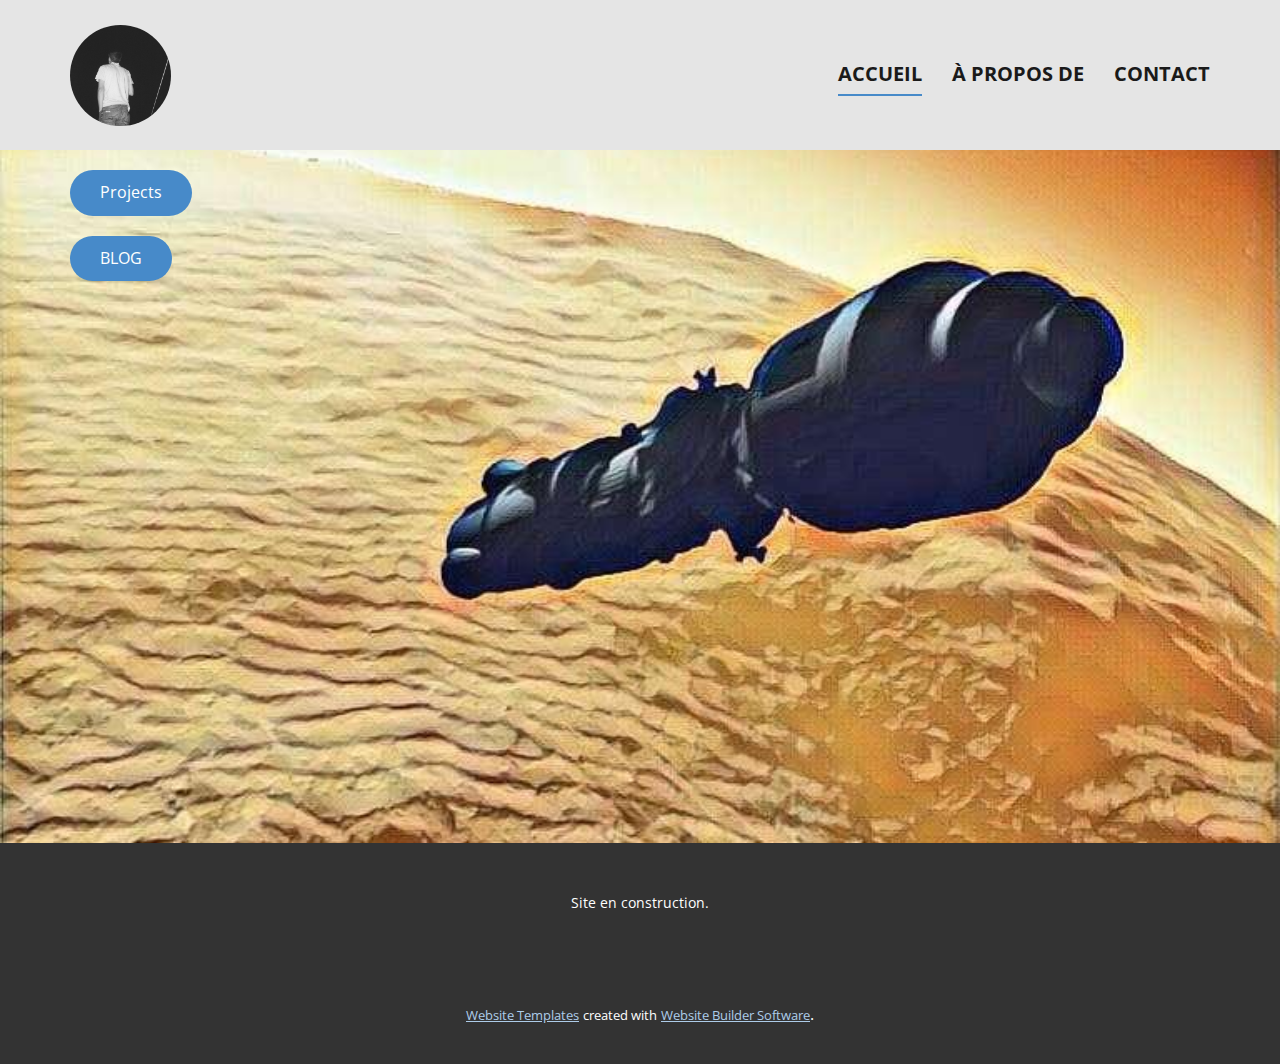
==== commit 0f89ae4e: "good temporary layout" ====
--- a/index.html
+++ b/index.html
@@ -23,8 +23,8 @@
     <meta property="og:type" content="website">
   <meta data-intl-tel-input-cdn-path="intlTelInput/"></head>
   <body data-home-page="Accueil.html" data-home-page-title="Accueil" class="u-body u-xl-mode" data-lang="fr"><header class="u-clearfix u-grey-10 u-header u-header" id="sec-a1b4"><div class="u-clearfix u-sheet u-sheet-1">
-        <img class="u-image u-image-default u-image-1" src="/images/received_1129220407664744.jpg" alt="" data-image-width="1358" data-image-height="2048">
-        <img class="u-image u-image-default u-image-2" src="/images/received_1129220407664744.jpg" alt="" data-image-width="1358" data-image-height="2048">
+        <img class="u-image u-image-default u-image-1" src="images/received_1129220407664744.jpg" alt="" data-image-width="1358" data-image-height="2048">
+        <img class="u-image u-image-default u-image-2" src="images/received_1129220407664744.jpg" alt="" data-image-width="1358" data-image-height="2048">
         <nav class="u-menu u-menu-one-level u-offcanvas u-menu-1">
           <div class="menu-collapse" style="font-size: 1.25rem; letter-spacing: 0px; font-weight: 700; text-transform: uppercase;">
             <a class="u-button-style u-custom-active-border-color u-custom-border u-custom-border-color u-custom-borders u-custom-hover-border-color u-custom-left-right-menu-spacing u-custom-padding-bottom u-custom-text-active-color u-custom-text-color u-custom-text-hover-color u-custom-top-bottom-menu-spacing u-nav-link u-text-active-palette-1-base u-text-hover-palette-2-base" href="#">
@@ -34,27 +34,27 @@
             </a>
           </div>
           <div class="u-custom-menu u-nav-container">
-            <ul class="u-nav u-spacing-30 u-unstyled u-nav-1"><li class="u-nav-item"><a class="u-border-2 u-border-active-palette-1-base u-border-hover-palette-1-light-1 u-border-no-left u-border-no-right u-border-no-top u-button-style u-nav-link u-text-active-grey-90 u-text-grey-90 u-text-hover-grey-90" href="/Accueil.html" style="padding: 10px 0px;">Accueil</a>
-</li><li class="u-nav-item"><a class="u-border-2 u-border-active-palette-1-base u-border-hover-palette-1-light-1 u-border-no-left u-border-no-right u-border-no-top u-button-style u-nav-link u-text-active-grey-90 u-text-grey-90 u-text-hover-grey-90" href="/À-propos-de.html" style="padding: 10px 0px;">À propos de</a>
-</li><li class="u-nav-item"><a class="u-border-2 u-border-active-palette-1-base u-border-hover-palette-1-light-1 u-border-no-left u-border-no-right u-border-no-top u-button-style u-nav-link u-text-active-grey-90 u-text-grey-90 u-text-hover-grey-90" href="/Contact.html" style="padding: 10px 0px;">Contact</a>
+            <ul class="u-nav u-spacing-30 u-unstyled u-nav-1"><li class="u-nav-item"><a class="u-border-2 u-border-active-palette-1-base u-border-hover-palette-1-light-1 u-border-no-left u-border-no-right u-border-no-top u-button-style u-nav-link u-text-active-grey-90 u-text-grey-90 u-text-hover-grey-90" href="Accueil.html" style="padding: 10px 0px;">Accueil</a>
+</li><li class="u-nav-item"><a class="u-border-2 u-border-active-palette-1-base u-border-hover-palette-1-light-1 u-border-no-left u-border-no-right u-border-no-top u-button-style u-nav-link u-text-active-grey-90 u-text-grey-90 u-text-hover-grey-90" href="À-propos-de.html" style="padding: 10px 0px;">À propos de</a>
+</li><li class="u-nav-item"><a class="u-border-2 u-border-active-palette-1-base u-border-hover-palette-1-light-1 u-border-no-left u-border-no-right u-border-no-top u-button-style u-nav-link u-text-active-grey-90 u-text-grey-90 u-text-hover-grey-90" href="Contact.html" style="padding: 10px 0px;">Contact</a>
 </li></ul>
           </div>
           <div class="u-custom-menu u-nav-container-collapse">
             <div class="u-black u-container-style u-inner-container-layout u-opacity u-opacity-95 u-sidenav">
               <div class="u-inner-container-layout u-sidenav-overflow">
                 <div class="u-menu-close"></div>
-                <ul class="u-align-center u-nav u-popupmenu-items u-unstyled u-nav-2"><li class="u-nav-item"><a class="u-button-style u-nav-link" href="/Accueil.html">Accueil</a>
-</li><li class="u-nav-item"><a class="u-button-style u-nav-link" href="/À-propos-de.html">À propos de</a>
-</li><li class="u-nav-item"><a class="u-button-style u-nav-link" href="/Contact.html">Contact</a>
+                <ul class="u-align-center u-nav u-popupmenu-items u-unstyled u-nav-2"><li class="u-nav-item"><a class="u-button-style u-nav-link" href="Accueil.html">Accueil</a>
+</li><li class="u-nav-item"><a class="u-button-style u-nav-link" href="À-propos-de.html">À propos de</a>
+</li><li class="u-nav-item"><a class="u-button-style u-nav-link" href="Contact.html">Contact</a>
 </li></ul>
               </div>
             </div>
             <div class="u-black u-menu-overlay u-opacity u-opacity-70"></div>
           </div>
         </nav>
-        <img class="u-image u-image-circle u-image-3" src="/images/received_1129220407664744.jpg" alt="" data-image-width="1358" data-image-height="2048">
+        <img class="u-image u-image-circle u-image-3" src="images/received_1129220407664744.jpg" alt="" data-image-width="1358" data-image-height="2048">
       </div></header>
-    <section class="u-align-center u-clearfix u-container-align-center u-image u-section-1" id="sec-2440" data-image-width="768" data-image-height="1366">
+    <section class="u-align-center u-clearfix u-image u-section-1" id="sec-2440" data-image-width="768" data-image-height="1366">
       <style data-mode="XXL">@media (max-width: 0px) {
   .u-block-ff2b-2 {
     min-height: 613px;
@@ -161,7 +161,11 @@
     right: -58px;
   }
 }</style>
-      <div class="u-clearfix u-sheet u-sheet-1"></div>
+      <div class="u-clearfix u-sheet u-sheet-1">
+        <a href="Projects.html" class="u-btn u-btn-round u-button-style u-hover-palette-1-light-1 u-palette-1-base u-radius-50 u-btn-1">Projects</a>
+        <a href="Blog.html" class="u-btn u-btn-round u-button-style u-hover-palette-1-light-1 u-palette-1-base u-radius-50 u-btn-2">BLOG<br>
+        </a>
+      </div>
     </section>
     
     
--- a/nicepage.css
+++ b/nicepage.css
@@ -41538,11 +41538,25 @@
   }
 }
 @media (max-width: 991px) {
+  .u-header .u-sheet-1 {
+    min-height: 141px;
+  }
+
   .u-header .u-menu-1 {
-    margin-top: 1533px;
-  }
-}
+    margin-top: 635px;
+    margin-right: 20px;
+  }
 
+  .u-header .u-image-3 {
+    margin-top: -69px;
+    margin-bottom: 20px;
+  }
+}
+@media (max-width: 767px) {
+  .u-header .u-image-3 {
+    margin-top: -69px;
+  }
+}
 
  .u-footer {
   background-image: none;
--- a/Accueil.css
+++ b/Accueil.css
@@ -1,5 +1,5 @@
  .u-section-1 {
-  background-image: url("/images/IMG_20230404_003329.jpg");
+  background-image: url("images/IMG_20230404_003329.jpg");
 }
 
 .u-section-1 .u-sheet-1 {
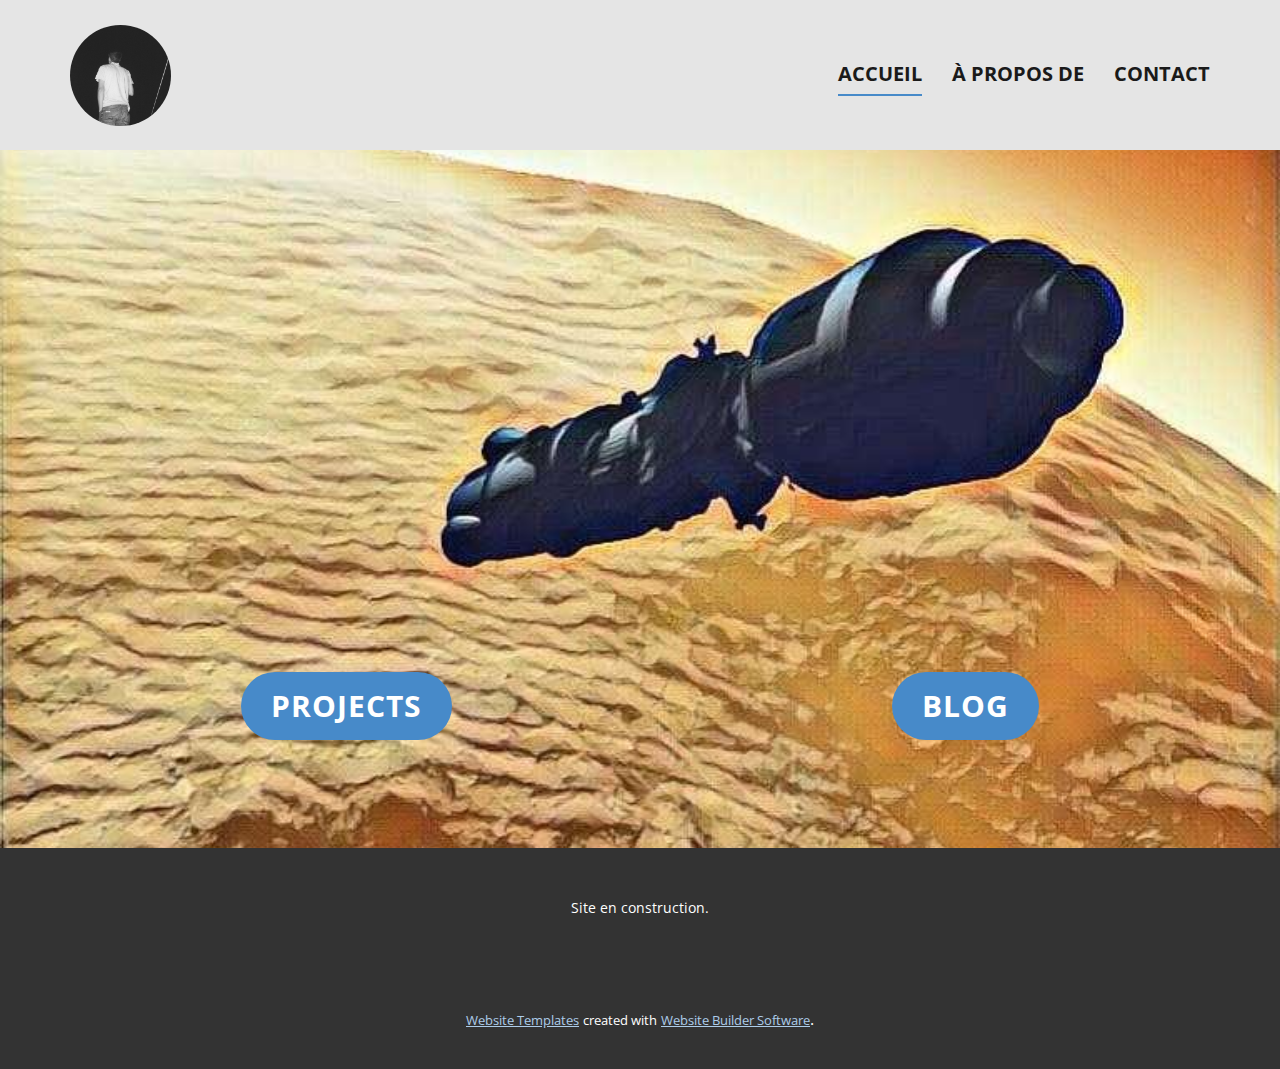
==== commit 0ab8433c: "same ++" ====
--- a/index.html
+++ b/index.html
@@ -10,6 +10,9 @@
     <script class="u-script" type="text/javascript" src="jquery.js" defer=""></script>
     <script class="u-script" type="text/javascript" src="nicepage.js" defer=""></script>
     <meta name="generator" content="Nicepage 5.11.4, nicepage.com">
+    <meta property="og:title" content="Le Sérendipiste - Accueil">
+    <meta property="og:image" content="https://tom-bertrand.github.io/le-serendipiste/images/IMG_20230404_003329.jpg">
+    <meta property="og:url" content="https://tom-bertrand.github.io/le-serendipiste/">
     <link id="u-theme-google-font" rel="stylesheet" href="https://fonts.googleapis.com/css?family=Roboto:100,100i,300,300i,400,400i,500,500i,700,700i,900,900i|Open+Sans:300,300i,400,400i,500,500i,600,600i,700,700i,800,800i">
     
     
@@ -19,10 +22,9 @@
 		"name": ""
 }</script>
     <meta name="theme-color" content="#478ac9">
-    <meta property="og:title" content="Accueil">
     <meta property="og:type" content="website">
   <meta data-intl-tel-input-cdn-path="intlTelInput/"></head>
-  <body data-home-page="Accueil.html" data-home-page-title="Accueil" class="u-body u-xl-mode" data-lang="fr"><header class="u-clearfix u-grey-10 u-header u-header" id="sec-a1b4"><div class="u-clearfix u-sheet u-sheet-1">
+  <body data-home-page="Accueil.html" data-home-page-title="Accueil" class="u-body u-xxl-mode" data-lang="fr"><header class="u-clearfix u-grey-10 u-header u-header" id="sec-a1b4"><div class="u-clearfix u-sheet u-sheet-1">
         <img class="u-image u-image-default u-image-1" src="images/received_1129220407664744.jpg" alt="" data-image-width="1358" data-image-height="2048">
         <img class="u-image u-image-default u-image-2" src="images/received_1129220407664744.jpg" alt="" data-image-width="1358" data-image-height="2048">
         <nav class="u-menu u-menu-one-level u-offcanvas u-menu-1">
@@ -55,112 +57,6 @@
         <img class="u-image u-image-circle u-image-3" src="images/received_1129220407664744.jpg" alt="" data-image-width="1358" data-image-height="2048">
       </div></header>
     <section class="u-align-center u-clearfix u-image u-section-1" id="sec-2440" data-image-width="768" data-image-height="1366">
-      <style data-mode="XXL">@media (max-width: 0px) {
-  .u-block-ff2b-2 {
-    min-height: 613px;
-  }
-  .u-block-ff2b-9 {
-    width: 758px;
-    min-height: 478px;
-    height: auto;
-    margin-top: 60px;
-    margin-bottom: 60px;
-    margin-left: auto;
-    margin-right: auto;
-  }
-  .u-block-ff2b-10 {
-    position: absolute;
-    bottom: 10px;
-    width: auto;
-    height: auto;
-  }
-  .u-block-ff2b-25 {
-    background-image: linear-gradient(0deg, rgba(0,0,0,0.4), rgba(0,0,0,0.4)), url("[data-uri]");
-    background-position: 50% 50%;
-  }
-  .u-block-ff2b-26 {
-    padding-top: 30px;
-    padding-bottom: 30px;
-    padding-left: 60px;
-    padding-right: 60px;
-  }
-  .u-block-ff2b-32 {
-    margin-top: 0;
-    margin-bottom: 0;
-    margin-left: auto;
-    margin-right: auto;
-  }
-  .u-block-ff2b-33 {
-    width: 409px;
-    margin-top: 20px;
-    margin-left: auto;
-    margin-right: auto;
-    margin-bottom: 0;
-  }
-  .u-block-ff2b-34 {
-    border-style: none;
-    font-weight: 700;
-    text-transform: uppercase;
-    font-size: 0.875rem;
-    letter-spacing: 1px;
-    background-image: none;
-    margin-top: 30px;
-    margin-left: auto;
-    margin-right: auto;
-    margin-bottom: 0;
-  }
-  .u-block-ff2b-35 {
-    background-image: linear-gradient(0deg, rgba(0,0,0,0.4), rgba(0,0,0,0.4)), url("[data-uri]");
-    background-position: 50% 50%;
-  }
-  .u-block-ff2b-36 {
-    padding-top: 30px;
-    padding-bottom: 30px;
-    padding-left: 60px;
-    padding-right: 60px;
-  }
-  .u-block-ff2b-37 {
-    margin-top: 0;
-    margin-bottom: 0;
-    margin-left: auto;
-    margin-right: auto;
-  }
-  .u-block-ff2b-38 {
-    width: 409px;
-    margin-top: 20px;
-    margin-left: auto;
-    margin-right: auto;
-    margin-bottom: 0;
-  }
-  .u-block-ff2b-39 {
-    border-style: none;
-    font-weight: 700;
-    text-transform: uppercase;
-    font-size: 0.875rem;
-    letter-spacing: 1px;
-    background-image: none;
-    margin-top: 30px;
-    margin-left: auto;
-    margin-right: auto;
-    margin-bottom: 0;
-  }
-  .u-block-ff2b-16 {
-    width: 38px;
-    height: 38px;
-    background-image: none;
-    left: -58px;
-    position: absolute;
-    right: auto;
-  }
-  .u-block-ff2b-7 {
-    width: 38px;
-    height: 38px;
-    background-image: none;
-    left: auto;
-    position: absolute;
-    right: -58px;
-  }
-}</style>
       <div class="u-clearfix u-sheet u-sheet-1">
         <a href="Projects.html" class="u-btn u-btn-round u-button-style u-hover-palette-1-light-1 u-palette-1-base u-radius-50 u-btn-1">Projects</a>
         <a href="Blog.html" class="u-btn u-btn-round u-button-style u-hover-palette-1-light-1 u-palette-1-base u-radius-50 u-btn-2">BLOG<br>
--- a/nicepage.css
+++ b/nicepage.css
@@ -40992,6 +40992,7 @@
         --theme-sheet-width-md: 720px;
         --theme-sheet-width-sm: 540px;
         --theme-sheet-width-xs: 340px;
+        --theme-sheet-width-xxl: 1320px;
         
         
         
@@ -41513,18 +41514,25 @@
   height: 101px;
   margin: -71px auto 24px 0;
 }
+@media (max-width: 1399px) {
+  .u-header .u-image-1 {
+    margin-left: -463px;
+  }
+
+  .u-header .u-image-2 {
+    width: 53px;
+    margin-left: -383px;
+  }
+}
 @media (max-width: 1199px) {
   .u-header .u-image-1 {
     width: 54px;
     height: 81px;
     margin-top: -640px;
-    margin-left: -463px;
   }
 
   .u-header .u-image-2 {
-    width: 53px;
     margin-top: -103px;
-    margin-left: -383px;
   }
 
   .u-header .u-menu-1 {
@@ -41570,6 +41578,7 @@
   width: 417px;
   margin: 49px auto;
 }
+
 @media (max-width: 1199px) {
   .u-footer .u-sheet-1 {
     min-height: 99px;
--- a/Accueil.css
+++ b/Accueil.css
@@ -1,31 +1,84 @@
  .u-section-1 {
-  background-image: url("images/IMG_20230404_003329.jpg");
+  background-image: url("images/IMG_20230404_003329.jpg?rand=35ca");
 }
 
 .u-section-1 .u-sheet-1 {
-  min-height: 693px;
+  min-height: 650px;
+}
+
+.u-section-1 .u-btn-1 {
+  font-weight: 700;
+  text-transform: uppercase;
+  font-size: 1.875rem;
+  letter-spacing: 1px;
+  margin: 522px auto 0 180px;
+}
+
+.u-section-1 .u-btn-2 {
+  font-weight: 700;
+  text-transform: uppercase;
+  font-size: 1.875rem;
+  letter-spacing: 1px;
+  margin: -68px 180px 60px auto;
+}
+
+@media (max-width: 1399px) {
+   .u-section-1 {
+    background-position: 50% 52.2%;
+  }
+
+  .u-section-1 .u-sheet-1 {
+    min-height: 698px;
+  }
+
+  .u-section-1 .u-btn-1 {
+    margin-left: 171px;
+  }
+
+  .u-section-1 .u-btn-2 {
+    margin-right: 171px;
+  }
 }
 
 @media (max-width: 1199px) {
   .u-section-1 .u-sheet-1 {
-    min-height: 571px;
+    min-height: 576px;
+  }
+
+  .u-section-1 .u-btn-1 {
+    margin-left: 0;
+  }
+
+  .u-section-1 .u-btn-2 {
+    margin-right: 0;
   }
 }
 
 @media (max-width: 991px) {
   .u-section-1 .u-sheet-1 {
-    min-height: 437px;
+    min-height: 441px;
   }
 }
 
 @media (max-width: 767px) {
   .u-section-1 .u-sheet-1 {
-    min-height: 328px;
+    min-height: 331px;
   }
 }
 
 @media (max-width: 575px) {
   .u-section-1 .u-sheet-1 {
-    min-height: 207px;
+    min-height: 738px;
+  }
+
+  .u-section-1 .u-btn-1 {
+    margin-top: 514px;
+    margin-left: auto;
+  }
+
+  .u-section-1 .u-btn-2 {
+    margin-top: 31px;
+    margin-right: auto;
+    margin-bottom: 57px;
   }
 }